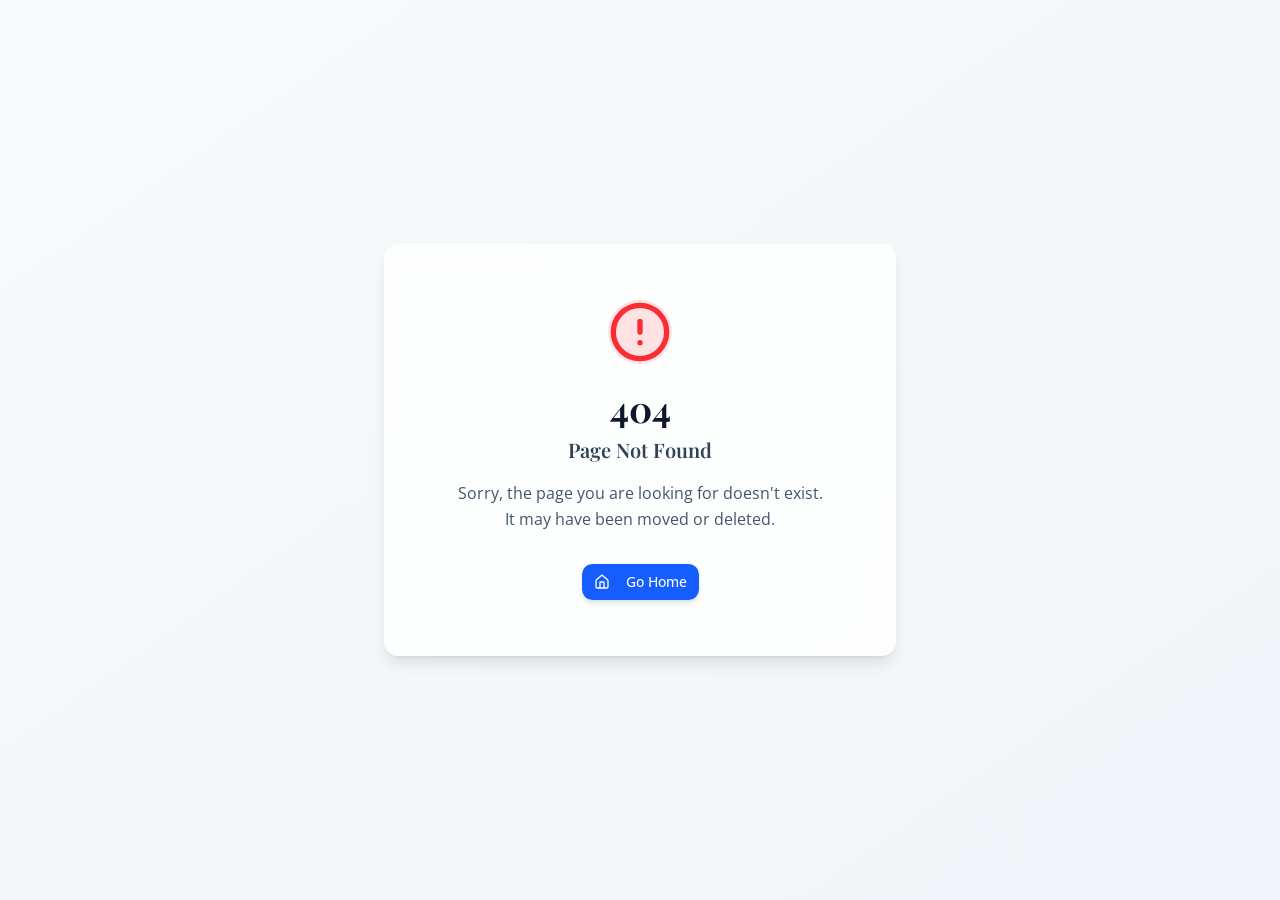
==== docs/index.html @ 253dc183 "Reorganize for GitHub Pages with docs folder" ====
<!doctype html>
<html lang="en">

  <head>
    <meta charset="UTF-8" />
    <meta
      name="viewport"
      content="width=device-width, initial-scale=1.0, maximum-scale=1" />
    <title>nama_5656 | 3DArt</title>
    <!-- Google Fonts: Playfair Display for bold headings, Open Sans for body -->
    <link rel="preconnect" href="https://fonts.googleapis.com" />
    <link rel="preconnect" href="https://fonts.gstatic.com" crossorigin />
    <link href="https://fonts.googleapis.com/css2?family=Playfair+Display:wght@500;700&family=Open+Sans:wght@400;600&display=swap" rel="stylesheet" />
    <script type="module" crossorigin src="/assets/index-DxJXKD4n.js"></script>
    <link rel="stylesheet" crossorigin href="/assets/index-C73P17B5.css">
    <script src="/__manus__/debug-collector.js" defer></script>
  </head>

  <body>
    <script id="manus-runtime">window.__MANUS_HOST_DEV__ = false;
(function(){"use strict";var Mr={exports:{}},Kn={};/**
 * @license React
 * react-jsx-runtime.production.js
 *
 * Copyright (c) Meta Platforms, Inc. and affiliates.
 *
 * This source code is licensed under the MIT license found in the
 * LICENSE file in the root directory of this source tree.
 */var $c;function um(){if($c)return Kn;$c=1;var r=Symbol.for("react.transitional.element"),i=Symbol.for("react.fragment");function c(s,d,m){var x=null;if(m!==void 0&&(x=""+m),d.key!==void 0&&(x=""+d.key),"key"in d){m={};for(var R in d)R!=="key"&&(m[R]=d[R])}else m=d;return d=m.ref,{$$typeof:r,type:s,key:x,ref:d!==void 0?d:null,props:m}}return Kn.Fragment=i,Kn.jsx=c,Kn.jsxs=c,Kn}var Fc;function dm(){return Fc||(Fc=1,Mr.exports=um()),Mr.exports}var h=dm(),Ar={exports:{}},Pn={},Rr={exports:{}},Nr={};/**
 * @license React
 * scheduler.production.js
 *
 * Copyright (c) Meta Platforms, Inc. and affiliates.
 *
 * This source code is licensed under the MIT license found in the
 * LICENSE file in the root directory of this source tree.
 */var Ic;function fm(){return Ic||(Ic=1,function(r){function i(A,q){var B=A.length;A.push(q);t:for(;0<B;){var bt=B-1>>>1,p=A[bt];if(0<d(p,q))A[bt]=q,A[B]=p,B=bt;else break t}}function c(A){return A.length===0?null:A[0]}function s(A){if(A.length===0)return null;var q=A[0],B=A.pop();if(B!==q){A[0]=B;t:for(var bt=0,p=A.length,O=p>>>1;bt<O;){var X=2*(bt+1)-1,G=A[X],Z=X+1,st=A[Z];if(0>d(G,B))Z<p&&0>d(st,G)?(A[bt]=st,A[Z]=B,bt=Z):(A[bt]=G,A[X]=B,bt=X);else if(Z<p&&0>d(st,B))A[bt]=st,A[Z]=B,bt=Z;else break t}}return q}function d(A,q){var B=A.sortIndex-q.sortIndex;return B!==0?B:A.id-q.id}if(r.unstable_now=void 0,typeof performance=="object"&&typeof performance.now=="function"){var m=performance;r.unstable_now=function(){return m.now()}}else{var x=Date,R=x.now();r.unstable_now=function(){return x.now()-R}}var C=[],v=[],D=1,j=null,J=3,at=!1,$=!1,nt=!1,ct=!1,ht=typeof setTimeout=="function"?setTimeout:null,St=typeof clearTimeout=="function"?clearTimeout:null,_=typeof setImmediate<"u"?setImmediate:null;function Y(A){for(var q=c(v);q!==null;){if(q.callback===null)s(v);else if(q.startTime<=A)s(v),q.sortIndex=q.expirationTime,i(C,q);else break;q=c(v)}}function H(A){if(nt=!1,Y(A),!$)if(c(C)!==null)$=!0,it||(it=!0,Bt());else{var q=c(v);q!==null&&Mt(H,q.startTime-A)}}var it=!1,rt=-1,V=5,xt=-1;function Be(){return ct?!0:!(r.unstable_now()-xt<V)}function te(){if(ct=!1,it){var A=r.unstable_now();xt=A;var q=!0;try{t:{$=!1,nt&&(nt=!1,St(rt),rt=-1),at=!0;var B=J;try{e:{for(Y(A),j=c(C);j!==null&&!(j.expirationTime>A&&Be());){var bt=j.callback;if(typeof bt=="function"){j.callback=null,J=j.priorityLevel;var p=bt(j.expirationTime<=A);if(A=r.unstable_now(),typeof p=="function"){j.callback=p,Y(A),q=!0;break e}j===c(C)&&s(C),Y(A)}else s(C);j=c(C)}if(j!==null)q=!0;else{var O=c(v);O!==null&&Mt(H,O.startTime-A),q=!1}}break t}finally{j=null,J=B,at=!1}q=void 0}}finally{q?Bt():it=!1}}}var Bt;if(typeof _=="function")Bt=function(){_(te)};else if(typeof MessageChannel<"u"){var me=new MessageChannel,Se=me.port2;me.port1.onmessage=te,Bt=function(){Se.postMessage(null)}}else Bt=function(){ht(te,0)};function Mt(A,q){rt=ht(function(){A(r.unstable_now())},q)}r.unstable_IdlePriority=5,r.unstable_ImmediatePriority=1,r.unstable_LowPriority=4,r.unstable_NormalPriority=3,r.unstable_Profiling=null,r.unstable_UserBlockingPriority=2,r.unstable_cancelCallback=function(A){A.callback=null},r.unstable_forceFrameRate=function(A){0>A||125<A?console.error("forceFrameRate takes a positive int between 0 and 125, forcing frame rates higher than 125 fps is not supported"):V=0<A?Math.floor(1e3/A):5},r.unstable_getCurrentPriorityLevel=function(){return J},r.unstable_next=function(A){switch(J){case 1:case 2:case 3:var q=3;break;default:q=J}var B=J;J=q;try{return A()}finally{J=B}},r.unstable_requestPaint=function(){ct=!0},r.unstable_runWithPriority=function(A,q){switch(A){case 1:case 2:case 3:case 4:case 5:break;default:A=3}var B=J;J=A;try{return q()}finally{J=B}},r.unstable_scheduleCallback=function(A,q,B){var bt=r.unstable_now();switch(typeof B=="object"&&B!==null?(B=B.delay,B=typeof B=="number"&&0<B?bt+B:bt):B=bt,A){case 1:var p=-1;break;case 2:p=250;break;case 5:p=1073741823;break;case 4:p=1e4;break;default:p=5e3}return p=B+p,A={id:D++,callback:q,priorityLevel:A,startTime:B,expirationTime:p,sortIndex:-1},B>bt?(A.sortIndex=B,i(v,A),c(C)===null&&A===c(v)&&(nt?(St(rt),rt=-1):nt=!0,Mt(H,B-bt))):(A.sortIndex=p,i(C,A),$||at||($=!0,it||(it=!0,Bt()))),A},r.unstable_shouldYield=Be,r.unstable_wrapCallback=function(A){var q=J;return function(){var B=J;J=q;try{return A.apply(this,arguments)}finally{J=B}}}}(Nr)),Nr}var tu;function hm(){return tu||(tu=1,Rr.exports=fm()),Rr.exports}var zr={exports:{}},ut={};/**
 * @license React
 * react.production.js
 *
 * Copyright (c) Meta Platforms, Inc. and affiliates.
 *
 * This source code is licensed under the MIT license found in the
 * LICENSE file in the root directory of this source tree.
 */var eu;function mm(){if(eu)return ut;eu=1;var r=Symbol.for("react.transitional.element"),i=Symbol.for("react.portal"),c=Symbol.for("react.fragment"),s=Symbol.for("react.strict_mode"),d=Symbol.for("react.profiler"),m=Symbol.for("react.consumer"),x=Symbol.for("react.context"),R=Symbol.for("react.forward_ref"),C=Symbol.for("react.suspense"),v=Symbol.for("react.memo"),D=Symbol.for("react.lazy"),j=Symbol.iterator;function J(p){return p===null||typeof p!="object"?null:(p=j&&p[j]||p["@@iterator"],typeof p=="function"?p:null)}var at={isMounted:function(){return!1},enqueueForceUpdate:function(){},enqueueReplaceState:function(){},enqueueSetState:function(){}},$=Object.assign,nt={};function ct(p,O,X){this.props=p,this.context=O,this.refs=nt,this.updater=X||at}ct.prototype.isReactComponent={},ct.prototype.setState=function(p,O){if(typeof p!="object"&&typeof p!="function"&&p!=null)throw Error("takes an object of state variables to update or a function which returns an object of state variables.");this.updater.enqueueSetState(this,p,O,"setState")},ct.prototype.forceUpdate=function(p){this.updater.enqueueForceUpdate(this,p,"forceUpdate")};function ht(){}ht.prototype=ct.prototype;function St(p,O,X){this.props=p,this.context=O,this.refs=nt,this.updater=X||at}var _=St.prototype=new ht;_.constructor=St,$(_,ct.prototype),_.isPureReactComponent=!0;var Y=Array.isArray,H={H:null,A:null,T:null,S:null,V:null},it=Object.prototype.hasOwnProperty;function rt(p,O,X,G,Z,st){return X=st.ref,{$$typeof:r,type:p,key:O,ref:X!==void 0?X:null,props:st}}function V(p,O){return rt(p.type,O,void 0,void 0,void 0,p.props)}function xt(p){return typeof p=="object"&&p!==null&&p.$$typeof===r}function Be(p){var O={"=":"=0",":":"=2"};return"$"+p.replace(/[=:]/g,function(X){return O[X]})}var te=/\/+/g;function Bt(p,O){return typeof p=="object"&&p!==null&&p.key!=null?Be(""+p.key):O.toString(36)}function me(){}function Se(p){switch(p.status){case"fulfilled":return p.value;case"rejected":throw p.reason;default:switch(typeof p.status=="string"?p.then(me,me):(p.status="pending",p.then(function(O){p.status==="pending"&&(p.status="fulfilled",p.value=O)},function(O){p.status==="pending"&&(p.status="rejected",p.reason=O)})),p.status){case"fulfilled":return p.value;case"rejected":throw p.reason}}throw p}function Mt(p,O,X,G,Z){var st=typeof p;(st==="undefined"||st==="boolean")&&(p=null);var I=!1;if(p===null)I=!0;else switch(st){case"bigint":case"string":case"number":I=!0;break;case"object":switch(p.$$typeof){case r:case i:I=!0;break;case D:return I=p._init,Mt(I(p._payload),O,X,G,Z)}}if(I)return Z=Z(p),I=G===""?"."+Bt(p,0):G,Y(Z)?(X="",I!=null&&(X=I.replace(te,"$&/")+"/"),Mt(Z,O,X,"",function(Jt){return Jt})):Z!=null&&(xt(Z)&&(Z=V(Z,X+(Z.key==null||p&&p.key===Z.key?"":(""+Z.key).replace(te,"$&/")+"/")+I)),O.push(Z)),1;I=0;var gt=G===""?".":G+":";if(Y(p))for(var Tt=0;Tt<p.length;Tt++)G=p[Tt],st=gt+Bt(G,Tt),I+=Mt(G,O,X,st,Z);else if(Tt=J(p),typeof Tt=="function")for(p=Tt.call(p),Tt=0;!(G=p.next()).done;)G=G.value,st=gt+Bt(G,Tt++),I+=Mt(G,O,X,st,Z);else if(st==="object"){if(typeof p.then=="function")return Mt(Se(p),O,X,G,Z);throw O=String(p),Error("Objects are not valid as a React child (found: "+(O==="[object Object]"?"object with keys {"+Object.keys(p).join(", ")+"}":O)+"). If you meant to render a collection of children, use an array instead.")}return I}function A(p,O,X){if(p==null)return p;var G=[],Z=0;return Mt(p,G,"","",function(st){return O.call(X,st,Z++)}),G}function q(p){if(p._status===-1){var O=p._result;O=O(),O.then(function(X){(p._status===0||p._status===-1)&&(p._status=1,p._result=X)},function(X){(p._status===0||p._status===-1)&&(p._status=2,p._result=X)}),p._status===-1&&(p._status=0,p._result=O)}if(p._status===1)return p._result.default;throw p._result}var B=typeof reportError=="function"?reportError:function(p){if(typeof window=="object"&&typeof window.ErrorEvent=="function"){var O=new window.ErrorEvent("error",{bubbles:!0,cancelable:!0,message:typeof p=="object"&&p!==null&&typeof p.message=="string"?String(p.message):String(p),error:p});if(!window.dispatchEvent(O))return}else if(typeof process=="object"&&typeof process.emit=="function"){process.emit("uncaughtException",p);return}console.error(p)};function bt(){}return ut.Children={map:A,forEach:function(p,O,X){A(p,function(){O.apply(this,arguments)},X)},count:function(p){var O=0;return A(p,function(){O++}),O},toArray:function(p){return A(p,function(O){return O})||[]},only:function(p){if(!xt(p))throw Error("React.Children.only expected to receive a single React element child.");return p}},ut.Component=ct,ut.Fragment=c,ut.Profiler=d,ut.PureComponent=St,ut.StrictMode=s,ut.Suspense=C,ut.__CLIENT_INTERNALS_DO_NOT_USE_OR_WARN_USERS_THEY_CANNOT_UPGRADE=H,ut.__COMPILER_RUNTIME={__proto__:null,c:function(p){return H.H.useMemoCache(p)}},ut.cache=function(p){return function(){return p.apply(null,arguments)}},ut.cloneElement=function(p,O,X){if(p==null)throw Error("The argument must be a React element, but you passed "+p+".");var G=$({},p.props),Z=p.key,st=void 0;if(O!=null)for(I in O.ref!==void 0&&(st=void 0),O.key!==void 0&&(Z=""+O.key),O)!it.call(O,I)||I==="key"||I==="__self"||I==="__source"||I==="ref"&&O.ref===void 0||(G[I]=O[I]);var I=arguments.length-2;if(I===1)G.children=X;else if(1<I){for(var gt=Array(I),Tt=0;Tt<I;Tt++)gt[Tt]=arguments[Tt+2];G.children=gt}return rt(p.type,Z,void 0,void 0,st,G)},ut.createContext=function(p){return p={$$typeof:x,_currentValue:p,_currentValue2:p,_threadCount:0,Provider:null,Consumer:null},p.Provider=p,p.Consumer={$$typeof:m,_context:p},p},ut.createElement=function(p,O,X){var G,Z={},st=null;if(O!=null)for(G in O.key!==void 0&&(st=""+O.key),O)it.call(O,G)&&G!=="key"&&G!=="__self"&&G!=="__source"&&(Z[G]=O[G]);var I=arguments.length-2;if(I===1)Z.children=X;else if(1<I){for(var gt=Array(I),Tt=0;Tt<I;Tt++)gt[Tt]=arguments[Tt+2];Z.children=gt}if(p&&p.defaultProps)for(G in I=p.defaultProps,I)Z[G]===void 0&&(Z[G]=I[G]);return rt(p,st,void 0,void 0,null,Z)},ut.createRef=function(){return{current:null}},ut.forwardRef=function(p){return{$$typeof:R,render:p}},ut.isValidElement=xt,ut.lazy=function(p){return{$$typeof:D,_payload:{_status:-1,_result:p},_init:q}},ut.memo=function(p,O){return{$$typeof:v,type:p,compare:O===void 0?null:O}},ut.startTransition=function(p){var O=H.T,X={};H.T=X;try{var G=p(),Z=H.S;Z!==null&&Z(X,G),typeof G=="object"&&G!==null&&typeof G.then=="function"&&G.then(bt,B)}catch(st){B(st)}finally{H.T=O}},ut.unstable_useCacheRefresh=function(){return H.H.useCacheRefresh()},ut.use=function(p){return H.H.use(p)},ut.useActionState=function(p,O,X){return H.H.useActionState(p,O,X)},ut.useCallback=function(p,O){return H.H.useCallback(p,O)},ut.useContext=function(p){return H.H.useContext(p)},ut.useDebugValue=function(){},ut.useDeferredValue=function(p,O){return H.H.useDeferredValue(p,O)},ut.useEffect=function(p,O,X){var G=H.H;if(typeof X=="function")throw Error("useEffect CRUD overload is not enabled in this build of React.");return G.useEffect(p,O)},ut.useId=function(){return H.H.useId()},ut.useImperativeHandle=function(p,O,X){return H.H.useImperativeHandle(p,O,X)},ut.useInsertionEffect=function(p,O){return H.H.useInsertionEffect(p,O)},ut.useLayoutEffect=function(p,O){return H.H.useLayoutEffect(p,O)},ut.useMemo=function(p,O){return H.H.useMemo(p,O)},ut.useOptimistic=function(p,O){return H.H.useOptimistic(p,O)},ut.useReducer=function(p,O,X){return H.H.useReducer(p,O,X)},ut.useRef=function(p){return H.H.useRef(p)},ut.useState=function(p){return H.H.useState(p)},ut.useSyncExternalStore=function(p,O,X){return H.H.useSyncExternalStore(p,O,X)},ut.useTransition=function(){return H.H.useTransition()},ut.version="19.1.1",ut}var lu;function _r(){return lu||(lu=1,zr.exports=mm()),zr.exports}var kr={exports:{}},he={};/**
 * @license React
 * react-dom.production.js
 *
 * Copyright (c) Meta Platforms, Inc. and affiliates.
 *
 * This source code is licensed under the MIT license found in the
 * LICENSE file in the root directory of this source tree.
 */var au;function gm(){if(au)return he;au=1;var r=_r();function i(C){var v="https://react.dev/errors/"+C;if(1<arguments.length){v+="?args[]="+encodeURIComponent(arguments[1]);for(var D=2;D<arguments.length;D++)v+="&args[]="+encodeURIComponent(arguments[D])}return"Minified React error #"+C+"; visit "+v+" for the full message or use the non-minified dev environment for full errors and additional helpful warnings."}function c(){}var s={d:{f:c,r:function(){throw Error(i(522))},D:c,C:c,L:c,m:c,X:c,S:c,M:c},p:0,findDOMNode:null},d=Symbol.for("react.portal");function m(C,v,D){var j=3<arguments.length&&arguments[3]!==void 0?arguments[3]:null;return{$$typeof:d,key:j==null?null:""+j,children:C,containerInfo:v,implementation:D}}var x=r.__CLIENT_INTERNALS_DO_NOT_USE_OR_WARN_USERS_THEY_CANNOT_UPGRADE;function R(C,v){if(C==="font")return"";if(typeof v=="string")return v==="use-credentials"?v:""}return he.__DOM_INTERNALS_DO_NOT_USE_OR_WARN_USERS_THEY_CANNOT_UPGRADE=s,he.createPortal=function(C,v){var D=2<arguments.length&&arguments[2]!==void 0?arguments[2]:null;if(!v||v.nodeType!==1&&v.nodeType!==9&&v.nodeType!==11)throw Error(i(299));return m(C,v,null,D)},he.flushSync=function(C){var v=x.T,D=s.p;try{if(x.T=null,s.p=2,C)return C()}finally{x.T=v,s.p=D,s.d.f()}},he.preconnect=function(C,v){typeof C=="string"&&(v?(v=v.crossOrigin,v=typeof v=="string"?v==="use-credentials"?v:"":void 0):v=null,s.d.C(C,v))},he.prefetchDNS=function(C){typeof C=="string"&&s.d.D(C)},he.preinit=function(C,v){if(typeof C=="string"&&v&&typeof v.as=="string"){var D=v.as,j=R(D,v.crossOrigin),J=typeof v.integrity=="string"?v.integrity:void 0,at=typeof v.fetchPriority=="string"?v.fetchPriority:void 0;D==="style"?s.d.S(C,typeof v.precedence=="string"?v.precedence:void 0,{crossOrigin:j,integrity:J,fetchPriority:at}):D==="script"&&s.d.X(C,{crossOrigin:j,integrity:J,fetchPriority:at,nonce:typeof v.nonce=="string"?v.nonce:void 0})}},he.preinitModule=function(C,v){if(typeof C=="string")if(typeof v=="object"&&v!==null){if(v.as==null||v.as==="script"){var D=R(v.as,v.crossOrigin);s.d.M(C,{crossOrigin:D,integrity:typeof v.integrity=="string"?v.integrity:void 0,nonce:typeof v.nonce=="string"?v.nonce:void 0})}}else v==null&&s.d.M(C)},he.preload=function(C,v){if(typeof C=="string"&&typeof v=="object"&&v!==null&&typeof v.as=="string"){var D=v.as,j=R(D,v.crossOrigin);s.d.L(C,D,{crossOrigin:j,integrity:typeof v.integrity=="string"?v.integrity:void 0,nonce:typeof v.nonce=="string"?v.nonce:void 0,type:typeof v.type=="string"?v.type:void 0,fetchPriority:typeof v.fetchPriority=="string"?v.fetchPriority:void 0,referrerPolicy:typeof v.referrerPolicy=="string"?v.referrerPolicy:void 0,imageSrcSet:typeof v.imageSrcSet=="string"?v.imageSrcSet:void 0,imageSizes:typeof v.imageSizes=="string"?v.imageSizes:void 0,media:typeof v.media=="string"?v.media:void 0})}},he.preloadModule=function(C,v){if(typeof C=="string")if(v){var D=R(v.as,v.crossOrigin);s.d.m(C,{as:typeof v.as=="string"&&v.as!=="script"?v.as:void 0,crossOrigin:D,integrity:typeof v.integrity=="string"?v.integrity:void 0})}else s.d.m(C)},he.requestFormReset=function(C){s.d.r(C)},he.unstable_batchedUpdates=function(C,v){return C(v)},he.useFormState=function(C,v,D){return x.H.useFormState(C,v,D)},he.useFormStatus=function(){return x.H.useHostTransitionStatus()},he.version="19.1.1",he}var nu;function pm(){if(nu)return kr.exports;nu=1;function r(){if(!(typeof __REACT_DEVTOOLS_GLOBAL_HOOK__>"u"||typeof __REACT_DEVTOOLS_GLOBAL_HOOK__.checkDCE!="function"))try{__REACT_DEVTOOLS_GLOBAL_HOOK__.checkDCE(r)}catch(i){console.error(i)}}return r(),kr.exports=gm(),kr.exports}/**
 * @license React
 * react-dom-client.production.js
 *
 * Copyright (c) Meta Platforms, Inc. and affiliates.
 *
 * This source code is licensed under the MIT license found in the
 * LICENSE file in the root directory of this source tree.
 */var ou;function ym(){if(ou)return Pn;ou=1;var r=hm(),i=_r(),c=pm();function s(t){var e="https://react.dev/errors/"+t;if(1<arguments.length){e+="?args[]="+encodeURIComponent(arguments[1]);for(var l=2;l<arguments.length;l++)e+="&args[]="+encodeURIComponent(arguments[l])}return"Minified React error #"+t+"; visit "+e+" for the full message or use the non-minified dev environment for full errors and additional helpful warnings."}function d(t){return!(!t||t.nodeType!==1&&t.nodeType!==9&&t.nodeType!==11)}function m(t){var e=t,l=t;if(t.alternate)for(;e.return;)e=e.return;else{t=e;do e=t,(e.flags&4098)!==0&&(l=e.return),t=e.return;while(t)}return e.tag===3?l:null}function x(t){if(t.tag===13){var e=t.memoizedState;if(e===null&&(t=t.alternate,t!==null&&(e=t.memoizedState)),e!==null)return e.dehydrated}return null}function R(t){if(m(t)!==t)throw Error(s(188))}function C(t){var e=t.alternate;if(!e){if(e=m(t),e===null)throw Error(s(188));return e!==t?null:t}for(var l=t,a=e;;){var n=l.return;if(n===null)break;var o=n.alternate;if(o===null){if(a=n.return,a!==null){l=a;continue}break}if(n.child===o.child){for(o=n.child;o;){if(o===l)return R(n),t;if(o===a)return R(n),e;o=o.sibling}throw Error(s(188))}if(l.return!==a.return)l=n,a=o;else{for(var u=!1,f=n.child;f;){if(f===l){u=!0,l=n,a=o;break}if(f===a){u=!0,a=n,l=o;break}f=f.sibling}if(!u){for(f=o.child;f;){if(f===l){u=!0,l=o,a=n;break}if(f===a){u=!0,a=o,l=n;break}f=f.sibling}if(!u)throw Error(s(189))}}if(l.alternate!==a)throw Error(s(190))}if(l.tag!==3)throw Error(s(188));return l.stateNode.current===l?t:e}function v(t){var e=t.tag;if(e===5||e===26||e===27||e===6)return t;for(t=t.child;t!==null;){if(e=v(t),e!==null)return e;t=t.sibling}return null}var D=Object.assign,j=Symbol.for("react.element"),J=Symbol.for("react.transitional.element"),at=Symbol.for("react.portal"),$=Symbol.for("react.fragment"),nt=Symbol.for("react.strict_mode"),ct=Symbol.for("react.profiler"),ht=Symbol.for("react.provider"),St=Symbol.for("react.consumer"),_=Symbol.for("react.context"),Y=Symbol.for("react.forward_ref"),H=Symbol.for("react.suspense"),it=Symbol.for("react.suspense_list"),rt=Symbol.for("react.memo"),V=Symbol.for("react.lazy"),xt=Symbol.for("react.activity"),Be=Symbol.for("react.memo_cache_sentinel"),te=Symbol.iterator;function Bt(t){return t===null||typeof t!="object"?null:(t=te&&t[te]||t["@@iterator"],typeof t=="function"?t:null)}var me=Symbol.for("react.client.reference");function Se(t){if(t==null)return null;if(typeof t=="function")return t.$$typeof===me?null:t.displayName||t.name||null;if(typeof t=="string")return t;switch(t){case $:return"Fragment";case ct:return"Profiler";case nt:return"StrictMode";case H:return"Suspense";case it:return"SuspenseList";case xt:return"Activity"}if(typeof t=="object")switch(t.$$typeof){case at:return"Portal";case _:return(t.displayName||"Context")+".Provider";case St:return(t._context.displayName||"Context")+".Consumer";case Y:var e=t.render;return t=t.displayName,t||(t=e.displayName||e.name||"",t=t!==""?"ForwardRef("+t+")":"ForwardRef"),t;case rt:return e=t.displayName||null,e!==null?e:Se(t.type)||"Memo";case V:e=t._payload,t=t._init;try{return Se(t(e))}catch{}}return null}var Mt=Array.isArray,A=i.__CLIENT_INTERNALS_DO_NOT_USE_OR_WARN_USERS_THEY_CANNOT_UPGRADE,q=c.__DOM_INTERNALS_DO_NOT_USE_OR_WARN_USERS_THEY_CANNOT_UPGRADE,B={pending:!1,data:null,method:null,action:null},bt=[],p=-1;function O(t){return{current:t}}function X(t){0>p||(t.current=bt[p],bt[p]=null,p--)}function G(t,e){p++,bt[p]=t.current,t.current=e}var Z=O(null),st=O(null),I=O(null),gt=O(null);function Tt(t,e){switch(G(I,e),G(st,t),G(Z,null),e.nodeType){case 9:case 11:t=(t=e.documentElement)&&(t=t.namespaceURI)?Hh(t):0;break;default:if(t=e.tagName,e=e.namespaceURI)e=Hh(e),t=Uh(e,t);else switch(t){case"svg":t=1;break;case"math":t=2;break;default:t=0}}X(Z),G(Z,t)}function Jt(){X(Z),X(st),X(I)}function Ke(t){t.memoizedState!==null&&G(gt,t);var e=Z.current,l=Uh(e,t.type);e!==l&&(G(st,t),G(Z,l))}function Ce(t){st.current===t&&(X(Z),X(st)),gt.current===t&&(X(gt),Wo._currentValue=B)}var Pe=Object.prototype.hasOwnProperty,yl=r.unstable_scheduleCallback,sn=r.unstable_cancelCallback,Ca=r.unstable_shouldYield,ri=r.unstable_requestPaint,ge=r.unstable_now,si=r.unstable_getCurrentPriorityLevel,Ul=r.unstable_ImmediatePriority,Fn=r.unstable_UserBlockingPriority,nl=r.unstable_NormalPriority,ci=r.unstable_LowPriority,Gl=r.unstable_IdlePriority,ui=r.log,Ea=r.unstable_setDisableYieldValue,ql=null,Wt=null;function Je(t){if(typeof ui=="function"&&Ea(t),Wt&&typeof Wt.setStrictMode=="function")try{Wt.setStrictMode(ql,t)}catch{}}var $t=Math.clz32?Math.clz32:fi,di=Math.log,Ta=Math.LN2;function fi(t){return t>>>=0,t===0?32:31-(di(t)/Ta|0)|0}var L=256,cn=4194304;function vl(t){var e=t&42;if(e!==0)return e;switch(t&-t){case 1:return 1;case 2:return 2;case 4:return 4;case 8:return 8;case 16:return 16;case 32:return 32;case 64:return 64;case 128:return 128;case 256:case 512:case 1024:case 2048:case 4096:case 8192:case 16384:case 32768:case 65536:case 131072:case 262144:case 524288:case 1048576:case 2097152:return t&4194048;case 4194304:case 8388608:case 16777216:case 33554432:return t&62914560;case 67108864:return 67108864;case 134217728:return 134217728;case 268435456:return 268435456;case 536870912:return 536870912;case 1073741824:return 0;default:return t}}function un(t,e,l){var a=t.pendingLanes;if(a===0)return 0;var n=0,o=t.suspendedLanes,u=t.pingedLanes;t=t.warmLanes;var f=a&134217727;return f!==0?(a=f&~o,a!==0?n=vl(a):(u&=f,u!==0?n=vl(u):l||(l=f&~t,l!==0&&(n=vl(l))))):(f=a&~o,f!==0?n=vl(f):u!==0?n=vl(u):l||(l=a&~t,l!==0&&(n=vl(l)))),n===0?0:e!==0&&e!==n&&(e&o)===0&&(o=n&-n,l=e&-e,o>=l||o===32&&(l&4194048)!==0)?e:n}function Dt(t,e){return(t.pendingLanes&~(t.suspendedLanes&~t.pingedLanes)&e)===0}function In(t,e){switch(t){case 1:case 2:case 4:case 8:case 64:return e+250;case 16:case 32:case 128:case 256:case 512:case 1024:case 2048:case 4096:case 8192:case 16384:case 32768:case 65536:case 131072:case 262144:case 524288:case 1048576:case 2097152:return e+5e3;case 4194304:case 8388608:case 16777216:case 33554432:return-1;case 67108864:case 134217728:case 268435456:case 536870912:case 1073741824:return-1;default:return-1}}function to(){var t=L;return L<<=1,(L&4194048)===0&&(L=256),t}function hi(){var t=cn;return cn<<=1,(cn&62914560)===0&&(cn=4194304),t}function eo(t){for(var e=[],l=0;31>l;l++)e.push(t);return e}function Da(t,e){t.pendingLanes|=e,e!==268435456&&(t.suspendedLanes=0,t.pingedLanes=0,t.warmLanes=0)}function Ir(t,e,l,a,n,o){var u=t.pendingLanes;t.pendingLanes=l,t.suspendedLanes=0,t.pingedLanes=0,t.warmLanes=0,t.expiredLanes&=l,t.entangledLanes&=l,t.errorRecoveryDisabledLanes&=l,t.shellSuspendCounter=0;var f=t.entanglements,g=t.expirationTimes,S=t.hiddenUpdates;for(l=u&~l;0<l;){var N=31-$t(l),k=1<<N;f[N]=0,g[N]=-1;var E=S[N];if(E!==null)for(S[N]=null,N=0;N<E.length;N++){var T=E[N];T!==null&&(T.lane&=-536870913)}l&=~k}a!==0&&mi(t,a,0),o!==0&&n===0&&t.tag!==0&&(t.suspendedLanes|=o&~(u&~e))}function mi(t,e,l){t.pendingLanes|=e,t.suspendedLanes&=~e;var a=31-$t(e);t.entangledLanes|=e,t.entanglements[a]=t.entanglements[a]|1073741824|l&4194090}function gi(t,e){var l=t.entangledLanes|=e;for(t=t.entanglements;l;){var a=31-$t(l),n=1<<a;n&e|t[a]&e&&(t[a]|=e),l&=~n}}function lo(t){switch(t){case 2:t=1;break;case 8:t=4;break;case 32:t=16;break;case 256:case 512:case 1024:case 2048:case 4096:case 8192:case 16384:case 32768:case 65536:case 131072:case 262144:case 524288:case 1048576:case 2097152:case 4194304:case 8388608:case 16777216:case 33554432:t=128;break;case 268435456:t=134217728;break;default:t=0}return t}function ao(t){return t&=-t,2<t?8<t?(t&134217727)!==0?32:268435456:8:2}function pi(){var t=q.p;return t!==0?t:(t=window.event,t===void 0?32:nm(t.type))}function ts(t,e){var l=q.p;try{return q.p=t,e()}finally{q.p=l}}var ol=Math.random().toString(36).slice(2),ee="__reactFiber$"+ol,pe="__reactProps$"+ol,Yl="__reactContainer$"+ol,no="__reactEvents$"+ol,es="__reactListeners$"+ol,ls="__reactHandles$"+ol,yi="__reactResources$"+ol,Ma="__reactMarker$"+ol;function oo(t){delete t[ee],delete t[pe],delete t[no],delete t[es],delete t[ls]}function Vl(t){var e=t[ee];if(e)return e;for(var l=t.parentNode;l;){if(e=l[Yl]||l[ee]){if(l=e.alternate,e.child!==null||l!==null&&l.child!==null)for(t=Vh(t);t!==null;){if(l=t[ee])return l;t=Vh(t)}return e}t=l,l=t.parentNode}return null}function Xl(t){if(t=t[ee]||t[Yl]){var e=t.tag;if(e===5||e===6||e===13||e===26||e===27||e===3)return t}return null}function Aa(t){var e=t.tag;if(e===5||e===26||e===27||e===6)return t.stateNode;throw Error(s(33))}function Zl(t){var e=t[yi];return e||(e=t[yi]={hoistableStyles:new Map,hoistableScripts:new Map}),e}function Vt(t){t[Ma]=!0}var vi=new Set,bi={};function bl(t,e){We(t,e),We(t+"Capture",e)}function We(t,e){for(bi[t]=e,t=0;t<e.length;t++)vi.add(e[t])}var as=RegExp("^[:A-Z_a-z\\u00C0-\\u00D6\\u00D8-\\u00F6\\u00F8-\\u02FF\\u0370-\\u037D\\u037F-\\u1FFF\\u200C-\\u200D\\u2070-\\u218F\\u2C00-\\u2FEF\\u3001-\\uD7FF\\uF900-\\uFDCF\\uFDF0-\\uFFFD][:A-Z_a-z\\u00C0-\\u00D6\\u00D8-\\u00F6\\u00F8-\\u02FF\\u0370-\\u037D\\u037F-\\u1FFF\\u200C-\\u200D\\u2070-\\u218F\\u2C00-\\u2FEF\\u3001-\\uD7FF\\uF900-\\uFDCF\\uFDF0-\\uFFFD\\-.0-9\\u00B7\\u0300-\\u036F\\u203F-\\u2040]*$"),xi={},wi={};function Ra(t){return Pe.call(wi,t)?!0:Pe.call(xi,t)?!1:as.test(t)?wi[t]=!0:(xi[t]=!0,!1)}function M(t,e,l){if(Ra(e))if(l===null)t.removeAttribute(e);else{switch(typeof l){case"undefined":case"function":case"symbol":t.removeAttribute(e);return;case"boolean":var a=e.toLowerCase().slice(0,5);if(a!=="data-"&&a!=="aria-"){t.removeAttribute(e);return}}t.setAttribute(e,""+l)}}function tt(t,e,l){if(l===null)t.removeAttribute(e);else{switch(typeof l){case"undefined":case"function":case"symbol":case"boolean":t.removeAttribute(e);return}t.setAttribute(e,""+l)}}function Ot(t,e,l,a){if(a===null)t.removeAttribute(l);else{switch(typeof a){case"undefined":case"function":case"symbol":case"boolean":t.removeAttribute(l);return}t.setAttributeNS(e,l,""+a)}}var le,Ee;function ae(t){if(le===void 0)try{throw Error()}catch(l){var e=l.stack.trim().match(/\n( *(at )?)/);le=e&&e[1]||"",Ee=-1<l.stack.indexOf(`
    at`)?" (<anonymous>)":-1<l.stack.indexOf("@")?"@unknown:0:0":""}return`
`+le+t+Ee}var Le=!1;function He(t,e){if(!t||Le)return"";Le=!0;var l=Error.prepareStackTrace;Error.prepareStackTrace=void 0;try{var a={DetermineComponentFrameRoot:function(){try{if(e){var k=function(){throw Error()};if(Object.defineProperty(k.prototype,"props",{set:function(){throw Error()}}),typeof Reflect=="object"&&Reflect.construct){try{Reflect.construct(k,[])}catch(T){var E=T}Reflect.construct(t,[],k)}else{try{k.call()}catch(T){E=T}t.call(k.prototype)}}else{try{throw Error()}catch(T){E=T}(k=t())&&typeof k.catch=="function"&&k.catch(function(){})}}catch(T){if(T&&E&&typeof T.stack=="string")return[T.stack,E.stack]}return[null,null]}};a.DetermineComponentFrameRoot.displayName="DetermineComponentFrameRoot";var n=Object.getOwnPropertyDescriptor(a.DetermineComponentFrameRoot,"name");n&&n.configurable&&Object.defineProperty(a.DetermineComponentFrameRoot,"name",{value:"DetermineComponentFrameRoot"});var o=a.DetermineComponentFrameRoot(),u=o[0],f=o[1];if(u&&f){var g=u.split(`
`),S=f.split(`
`);for(n=a=0;a<g.length&&!g[a].includes("DetermineComponentFrameRoot");)a++;for(;n<S.length&&!S[n].includes("DetermineComponentFrameRoot");)n++;if(a===g.length||n===S.length)for(a=g.length-1,n=S.length-1;1<=a&&0<=n&&g[a]!==S[n];)n--;for(;1<=a&&0<=n;a--,n--)if(g[a]!==S[n]){if(a!==1||n!==1)do if(a--,n--,0>n||g[a]!==S[n]){var N=`
`+g[a].replace(" at new "," at ");return t.displayName&&N.includes("<anonymous>")&&(N=N.replace("<anonymous>",t.displayName)),N}while(1<=a&&0<=n);break}}}finally{Le=!1,Error.prepareStackTrace=l}return(l=t?t.displayName||t.name:"")?ae(l):""}function Ql(t){switch(t.tag){case 26:case 27:case 5:return ae(t.type);case 16:return ae("Lazy");case 13:return ae("Suspense");case 19:return ae("SuspenseList");case 0:case 15:return He(t.type,!1);case 11:return He(t.type.render,!1);case 1:return He(t.type,!0);case 31:return ae("Activity");default:return""}}function xl(t){try{var e="";do e+=Ql(t),t=t.return;while(t);return e}catch(l){return`
Error generating stack: `+l.message+`
`+l.stack}}function Xt(t){switch(typeof t){case"bigint":case"boolean":case"number":case"string":case"undefined":return t;case"object":return t;default:return""}}function il(t){var e=t.type;return(t=t.nodeName)&&t.toLowerCase()==="input"&&(e==="checkbox"||e==="radio")}function ve(t){var e=il(t)?"checked":"value",l=Object.getOwnPropertyDescriptor(t.constructor.prototype,e),a=""+t[e];if(!t.hasOwnProperty(e)&&typeof l<"u"&&typeof l.get=="function"&&typeof l.set=="function"){var n=l.get,o=l.set;return Object.defineProperty(t,e,{configurable:!0,get:function(){return n.call(this)},set:function(u){a=""+u,o.call(this,u)}}),Object.defineProperty(t,e,{enumerable:l.enumerable}),{getValue:function(){return a},setValue:function(u){a=""+u},stopTracking:function(){t._valueTracker=null,delete t[e]}}}}function re(t){t._valueTracker||(t._valueTracker=ve(t))}function rl(t){if(!t)return!1;var e=t._valueTracker;if(!e)return!0;var l=e.getValue(),a="";return t&&(a=il(t)?t.checked?"true":"false":t.value),t=a,t!==l?(e.setValue(t),!0):!1}function wl(t){if(t=t||(typeof document<"u"?document:void 0),typeof t>"u")return null;try{return t.activeElement||t.body}catch{return t.body}}var dn=/[\n"\\]/g;function se(t){return t.replace(dn,function(e){return"\\"+e.charCodeAt(0).toString(16)+" "})}function Kl(t,e,l,a,n,o,u,f){t.name="",u!=null&&typeof u!="function"&&typeof u!="symbol"&&typeof u!="boolean"?t.type=u:t.removeAttribute("type"),e!=null?u==="number"?(e===0&&t.value===""||t.value!=e)&&(t.value=""+Xt(e)):t.value!==""+Xt(e)&&(t.value=""+Xt(e)):u!=="submit"&&u!=="reset"||t.removeAttribute("value"),e!=null?Pl(t,u,Xt(e)):l!=null?Pl(t,u,Xt(l)):a!=null&&t.removeAttribute("value"),n==null&&o!=null&&(t.defaultChecked=!!o),n!=null&&(t.checked=n&&typeof n!="function"&&typeof n!="symbol"),f!=null&&typeof f!="function"&&typeof f!="symbol"&&typeof f!="boolean"?t.name=""+Xt(f):t.removeAttribute("name")}function Na(t,e,l,a,n,o,u,f){if(o!=null&&typeof o!="function"&&typeof o!="symbol"&&typeof o!="boolean"&&(t.type=o),e!=null||l!=null){if(!(o!=="submit"&&o!=="reset"||e!=null))return;l=l!=null?""+Xt(l):"",e=e!=null?""+Xt(e):l,f||e===t.value||(t.value=e),t.defaultValue=e}a=a??n,a=typeof a!="function"&&typeof a!="symbol"&&!!a,t.checked=f?t.checked:!!a,t.defaultChecked=!!a,u!=null&&typeof u!="function"&&typeof u!="symbol"&&typeof u!="boolean"&&(t.name=u)}function Pl(t,e,l){e==="number"&&wl(t.ownerDocument)===t||t.defaultValue===""+l||(t.defaultValue=""+l)}function $e(t,e,l,a){if(t=t.options,e){e={};for(var n=0;n<l.length;n++)e["$"+l[n]]=!0;for(l=0;l<t.length;l++)n=e.hasOwnProperty("$"+t[l].value),t[l].selected!==n&&(t[l].selected=n),n&&a&&(t[l].defaultSelected=!0)}else{for(l=""+Xt(l),e=null,n=0;n<t.length;n++){if(t[n].value===l){t[n].selected=!0,a&&(t[n].defaultSelected=!0);return}e!==null||t[n].disabled||(e=t[n])}e!==null&&(e.selected=!0)}}function za(t,e,l){if(e!=null&&(e=""+Xt(e),e!==t.value&&(t.value=e),l==null)){t.defaultValue!==e&&(t.defaultValue=e);return}t.defaultValue=l!=null?""+Xt(l):""}function _a(t,e,l,a){if(e==null){if(a!=null){if(l!=null)throw Error(s(92));if(Mt(a)){if(1<a.length)throw Error(s(93));a=a[0]}l=a}l==null&&(l=""),e=l}l=Xt(e),t.defaultValue=l,a=t.textContent,a===l&&a!==""&&a!==null&&(t.value=a)}function Fe(t,e){if(e){var l=t.firstChild;if(l&&l===t.lastChild&&l.nodeType===3){l.nodeValue=e;return}}t.textContent=e}var fn=new Set("animationIterationCount aspectRatio borderImageOutset borderImageSlice borderImageWidth boxFlex boxFlexGroup boxOrdinalGroup columnCount columns flex flexGrow flexPositive flexShrink flexNegative flexOrder gridArea gridRow gridRowEnd gridRowSpan gridRowStart gridColumn gridColumnEnd gridColumnSpan gridColumnStart fontWeight lineClamp lineHeight opacity order orphans scale tabSize widows zIndex zoom fillOpacity floodOpacity stopOpacity strokeDasharray strokeDashoffset strokeMiterlimit strokeOpacity strokeWidth MozAnimationIterationCount MozBoxFlex MozBoxFlexGroup MozLineClamp msAnimationIterationCount msFlex msZoom msFlexGrow msFlexNegative msFlexOrder msFlexPositive msFlexShrink msGridColumn msGridColumnSpan msGridRow msGridRowSpan WebkitAnimationIterationCount WebkitBoxFlex WebKitBoxFlexGroup WebkitBoxOrdinalGroup WebkitColumnCount WebkitColumns WebkitFlex WebkitFlexGrow WebkitFlexPositive WebkitFlexShrink WebkitLineClamp".split(" "));function ka(t,e,l){var a=e.indexOf("--")===0;l==null||typeof l=="boolean"||l===""?a?t.setProperty(e,""):e==="float"?t.cssFloat="":t[e]="":a?t.setProperty(e,l):typeof l!="number"||l===0||fn.has(e)?e==="float"?t.cssFloat=l:t[e]=(""+l).trim():t[e]=l+"px"}function Oa(t,e,l){if(e!=null&&typeof e!="object")throw Error(s(62));if(t=t.style,l!=null){for(var a in l)!l.hasOwnProperty(a)||e!=null&&e.hasOwnProperty(a)||(a.indexOf("--")===0?t.setProperty(a,""):a==="float"?t.cssFloat="":t[a]="");for(var n in e)a=e[n],e.hasOwnProperty(n)&&l[n]!==a&&ka(t,n,a)}else for(var o in e)e.hasOwnProperty(o)&&ka(t,o,e[o])}function ja(t){if(t.indexOf("-")===-1)return!1;switch(t){case"annotation-xml":case"color-profile":case"font-face":case"font-face-src":case"font-face-uri":case"font-face-format":case"font-face-name":case"missing-glyph":return!1;default:return!0}}var Si=new Map([["acceptCharset","accept-charset"],["htmlFor","for"],["httpEquiv","http-equiv"],["crossOrigin","crossorigin"],["accentHeight","accent-height"],["alignmentBaseline","alignment-baseline"],["arabicForm","arabic-form"],["baselineShift","baseline-shift"],["capHeight","cap-height"],["clipPath","clip-path"],["clipRule","clip-rule"],["colorInterpolation","color-interpolation"],["colorInterpolationFilters","color-interpolation-filters"],["colorProfile","color-profile"],["colorRendering","color-rendering"],["dominantBaseline","dominant-baseline"],["enableBackground","enable-background"],["fillOpacity","fill-opacity"],["fillRule","fill-rule"],["floodColor","flood-color"],["floodOpacity","flood-opacity"],["fontFamily","font-family"],["fontSize","font-size"],["fontSizeAdjust","font-size-adjust"],["fontStretch","font-stretch"],["fontStyle","font-style"],["fontVariant","font-variant"],["fontWeight","font-weight"],["glyphName","glyph-name"],["glyphOrientationHorizontal","glyph-orientation-horizontal"],["glyphOrientationVertical","glyph-orientation-vertical"],["horizAdvX","horiz-adv-x"],["horizOriginX","horiz-origin-x"],["imageRendering","image-rendering"],["letterSpacing","letter-spacing"],["lightingColor","lighting-color"],["markerEnd","marker-end"],["markerMid","marker-mid"],["markerStart","marker-start"],["overlinePosition","overline-position"],["overlineThickness","overline-thickness"],["paintOrder","paint-order"],["panose-1","panose-1"],["pointerEvents","pointer-events"],["renderingIntent","rendering-intent"],["shapeRendering","shape-rendering"],["stopColor","stop-color"],["stopOpacity","stop-opacity"],["strikethroughPosition","strikethrough-position"],["strikethroughThickness","strikethrough-thickness"],["strokeDasharray","stroke-dasharray"],["strokeDashoffset","stroke-dashoffset"],["strokeLinecap","stroke-linecap"],["strokeLinejoin","stroke-linejoin"],["strokeMiterlimit","stroke-miterlimit"],["strokeOpacity","stroke-opacity"],["strokeWidth","stroke-width"],["textAnchor","text-anchor"],["textDecoration","text-decoration"],["textRendering","text-rendering"],["transformOrigin","transform-origin"],["underlinePosition","underline-position"],["underlineThickness","underline-thickness"],["unicodeBidi","unicode-bidi"],["unicodeRange","unicode-range"],["unitsPerEm","units-per-em"],["vAlphabetic","v-alphabetic"],["vHanging","v-hanging"],["vIdeographic","v-ideographic"],["vMathematical","v-mathematical"],["vectorEffect","vector-effect"],["vertAdvY","vert-adv-y"],["vertOriginX","vert-origin-x"],["vertOriginY","vert-origin-y"],["wordSpacing","word-spacing"],["writingMode","writing-mode"],["xmlnsXlink","xmlns:xlink"],["xHeight","x-height"]]),Ci=/^[\u0000-\u001F ]*j[\r\n\t]*a[\r\n\t]*v[\r\n\t]*a[\r\n\t]*s[\r\n\t]*c[\r\n\t]*r[\r\n\t]*i[\r\n\t]*p[\r\n\t]*t[\r\n\t]*:/i;function Ba(t){return Ci.test(""+t)?"javascript:throw new Error('React has blocked a javascript: URL as a security precaution.')":t}var hn=null;function mn(t){return t=t.target||t.srcElement||window,t.correspondingUseElement&&(t=t.correspondingUseElement),t.nodeType===3?t.parentNode:t}var Sl=null,Cl=null;function io(t){var e=Xl(t);if(e&&(t=e.stateNode)){var l=t[pe]||null;t:switch(t=e.stateNode,e.type){case"input":if(Kl(t,l.value,l.defaultValue,l.defaultValue,l.checked,l.defaultChecked,l.type,l.name),e=l.name,l.type==="radio"&&e!=null){for(l=t;l.parentNode;)l=l.parentNode;for(l=l.querySelectorAll('input[name="'+se(""+e)+'"][type="radio"]'),e=0;e<l.length;e++){var a=l[e];if(a!==t&&a.form===t.form){var n=a[pe]||null;if(!n)throw Error(s(90));Kl(a,n.value,n.defaultValue,n.defaultValue,n.checked,n.defaultChecked,n.type,n.name)}}for(e=0;e<l.length;e++)a=l[e],a.form===t.form&&rl(a)}break t;case"textarea":za(t,l.value,l.defaultValue);break t;case"select":e=l.value,e!=null&&$e(t,!!l.multiple,e,!1)}}}var gn=!1;function ro(t,e,l){if(gn)return t(e,l);gn=!0;try{var a=t(e);return a}finally{if(gn=!1,(Sl!==null||Cl!==null)&&(ir(),Sl&&(e=Sl,t=Cl,Cl=Sl=null,io(e),t)))for(e=0;e<t.length;e++)io(t[e])}}function Jl(t,e){var l=t.stateNode;if(l===null)return null;var a=l[pe]||null;if(a===null)return null;l=a[e];t:switch(e){case"onClick":case"onClickCapture":case"onDoubleClick":case"onDoubleClickCapture":case"onMouseDown":case"onMouseDownCapture":case"onMouseMove":case"onMouseMoveCapture":case"onMouseUp":case"onMouseUpCapture":case"onMouseEnter":(a=!a.disabled)||(t=t.type,a=!(t==="button"||t==="input"||t==="select"||t==="textarea")),t=!a;break t;default:t=!1}if(t)return null;if(l&&typeof l!="function")throw Error(s(231,e,typeof l));return l}var Ue=!(typeof window>"u"||typeof window.document>"u"||typeof window.document.createElement>"u"),pn=!1;if(Ue)try{var Wl={};Object.defineProperty(Wl,"passive",{get:function(){pn=!0}}),window.addEventListener("test",Wl,Wl),window.removeEventListener("test",Wl,Wl)}catch{pn=!1}var Ie=null,yn=null,La=null;function so(){if(La)return La;var t,e=yn,l=e.length,a,n="value"in Ie?Ie.value:Ie.textContent,o=n.length;for(t=0;t<l&&e[t]===n[t];t++);var u=l-t;for(a=1;a<=u&&e[l-a]===n[o-a];a++);return La=n.slice(t,1<a?1-a:void 0)}function Ha(t){var e=t.keyCode;return"charCode"in t?(t=t.charCode,t===0&&e===13&&(t=13)):t=e,t===10&&(t=13),32<=t||t===13?t:0}function Ua(){return!0}function co(){return!1}function ce(t){function e(l,a,n,o,u){this._reactName=l,this._targetInst=n,this.type=a,this.nativeEvent=o,this.target=u,this.currentTarget=null;for(var f in t)t.hasOwnProperty(f)&&(l=t[f],this[f]=l?l(o):o[f]);return this.isDefaultPrevented=(o.defaultPrevented!=null?o.defaultPrevented:o.returnValue===!1)?Ua:co,this.isPropagationStopped=co,this}return D(e.prototype,{preventDefault:function(){this.defaultPrevented=!0;var l=this.nativeEvent;l&&(l.preventDefault?l.preventDefault():typeof l.returnValue!="unknown"&&(l.returnValue=!1),this.isDefaultPrevented=Ua)},stopPropagation:function(){var l=this.nativeEvent;l&&(l.stopPropagation?l.stopPropagation():typeof l.cancelBubble!="unknown"&&(l.cancelBubble=!0),this.isPropagationStopped=Ua)},persist:function(){},isPersistent:Ua}),e}var sl={eventPhase:0,bubbles:0,cancelable:0,timeStamp:function(t){return t.timeStamp||Date.now()},defaultPrevented:0,isTrusted:0},Ga=ce(sl),$l=D({},sl,{view:0,detail:0}),Ei=ce($l),Ti,uo,fo,Di=D({},$l,{screenX:0,screenY:0,clientX:0,clientY:0,pageX:0,pageY:0,ctrlKey:0,shiftKey:0,altKey:0,metaKey:0,getModifierState:os,button:0,buttons:0,relatedTarget:function(t){return t.relatedTarget===void 0?t.fromElement===t.srcElement?t.toElement:t.fromElement:t.relatedTarget},movementX:function(t){return"movementX"in t?t.movementX:(t!==fo&&(fo&&t.type==="mousemove"?(Ti=t.screenX-fo.screenX,uo=t.screenY-fo.screenY):uo=Ti=0,fo=t),Ti)},movementY:function(t){return"movementY"in t?t.movementY:uo}}),Vu=ce(Di),D0=D({},Di,{dataTransfer:0}),M0=ce(D0),A0=D({},$l,{relatedTarget:0}),ns=ce(A0),R0=D({},sl,{animationName:0,elapsedTime:0,pseudoElement:0}),N0=ce(R0),z0=D({},sl,{clipboardData:function(t){return"clipboardData"in t?t.clipboardData:window.clipboardData}}),_0=ce(z0),k0=D({},sl,{data:0}),Xu=ce(k0),O0={Esc:"Escape",Spacebar:" ",Left:"ArrowLeft",Up:"ArrowUp",Right:"ArrowRight",Down:"ArrowDown",Del:"Delete",Win:"OS",Menu:"ContextMenu",Apps:"ContextMenu",Scroll:"ScrollLock",MozPrintableKey:"Unidentified"},j0={8:"Backspace",9:"Tab",12:"Clear",13:"Enter",16:"Shift",17:"Control",18:"Alt",19:"Pause",20:"CapsLock",27:"Escape",32:" ",33:"PageUp",34:"PageDown",35:"End",36:"Home",37:"ArrowLeft",38:"ArrowUp",39:"ArrowRight",40:"ArrowDown",45:"Insert",46:"Delete",112:"F1",113:"F2",114:"F3",115:"F4",116:"F5",117:"F6",118:"F7",119:"F8",120:"F9",121:"F10",122:"F11",123:"F12",144:"NumLock",145:"ScrollLock",224:"Meta"},B0={Alt:"altKey",Control:"ctrlKey",Meta:"metaKey",Shift:"shiftKey"};function L0(t){var e=this.nativeEvent;return e.getModifierState?e.getModifierState(t):(t=B0[t])?!!e[t]:!1}function os(){return L0}var H0=D({},$l,{key:function(t){if(t.key){var e=O0[t.key]||t.key;if(e!=="Unidentified")return e}return t.type==="keypress"?(t=Ha(t),t===13?"Enter":String.fromCharCode(t)):t.type==="keydown"||t.type==="keyup"?j0[t.keyCode]||"Unidentified":""},code:0,location:0,ctrlKey:0,shiftKey:0,altKey:0,metaKey:0,repeat:0,locale:0,getModifierState:os,charCode:function(t){return t.type==="keypress"?Ha(t):0},keyCode:function(t){return t.type==="keydown"||t.type==="keyup"?t.keyCode:0},which:function(t){return t.type==="keypress"?Ha(t):t.type==="keydown"||t.type==="keyup"?t.keyCode:0}}),U0=ce(H0),G0=D({},Di,{pointerId:0,width:0,height:0,pressure:0,tangentialPressure:0,tiltX:0,tiltY:0,twist:0,pointerType:0,isPrimary:0}),Zu=ce(G0),q0=D({},$l,{touches:0,targetTouches:0,changedTouches:0,altKey:0,metaKey:0,ctrlKey:0,shiftKey:0,getModifierState:os}),Y0=ce(q0),V0=D({},sl,{propertyName:0,elapsedTime:0,pseudoElement:0}),X0=ce(V0),Z0=D({},Di,{deltaX:function(t){return"deltaX"in t?t.deltaX:"wheelDeltaX"in t?-t.wheelDeltaX:0},deltaY:function(t){return"deltaY"in t?t.deltaY:"wheelDeltaY"in t?-t.wheelDeltaY:"wheelDelta"in t?-t.wheelDelta:0},deltaZ:0,deltaMode:0}),Q0=ce(Z0),K0=D({},sl,{newState:0,oldState:0}),P0=ce(K0),J0=[9,13,27,32],is=Ue&&"CompositionEvent"in window,ho=null;Ue&&"documentMode"in document&&(ho=document.documentMode);var W0=Ue&&"TextEvent"in window&&!ho,Qu=Ue&&(!is||ho&&8<ho&&11>=ho),Ku=" ",Pu=!1;function Ju(t,e){switch(t){case"keyup":return J0.indexOf(e.keyCode)!==-1;case"keydown":return e.keyCode!==229;case"keypress":case"mousedown":case"focusout":return!0;default:return!1}}function Wu(t){return t=t.detail,typeof t=="object"&&"data"in t?t.data:null}var vn=!1;function $0(t,e){switch(t){case"compositionend":return Wu(e);case"keypress":return e.which!==32?null:(Pu=!0,Ku);case"textInput":return t=e.data,t===Ku&&Pu?null:t;default:return null}}function F0(t,e){if(vn)return t==="compositionend"||!is&&Ju(t,e)?(t=so(),La=yn=Ie=null,vn=!1,t):null;switch(t){case"paste":return null;case"keypress":if(!(e.ctrlKey||e.altKey||e.metaKey)||e.ctrlKey&&e.altKey){if(e.char&&1<e.char.length)return e.char;if(e.which)return String.fromCharCode(e.which)}return null;case"compositionend":return Qu&&e.locale!=="ko"?null:e.data;default:return null}}var I0={color:!0,date:!0,datetime:!0,"datetime-local":!0,email:!0,month:!0,number:!0,password:!0,range:!0,search:!0,tel:!0,text:!0,time:!0,url:!0,week:!0};function $u(t){var e=t&&t.nodeName&&t.nodeName.toLowerCase();return e==="input"?!!I0[t.type]:e==="textarea"}function Fu(t,e,l,a){Sl?Cl?Cl.push(a):Cl=[a]:Sl=a,e=fr(e,"onChange"),0<e.length&&(l=new Ga("onChange","change",null,l,a),t.push({event:l,listeners:e}))}var mo=null,go=null;function t1(t){kh(t,0)}function Mi(t){var e=Aa(t);if(rl(e))return t}function Iu(t,e){if(t==="change")return e}var td=!1;if(Ue){var rs;if(Ue){var ss="oninput"in document;if(!ss){var ed=document.createElement("div");ed.setAttribute("oninput","return;"),ss=typeof ed.oninput=="function"}rs=ss}else rs=!1;td=rs&&(!document.documentMode||9<document.documentMode)}function ld(){mo&&(mo.detachEvent("onpropertychange",ad),go=mo=null)}function ad(t){if(t.propertyName==="value"&&Mi(go)){var e=[];Fu(e,go,t,mn(t)),ro(t1,e)}}function e1(t,e,l){t==="focusin"?(ld(),mo=e,go=l,mo.attachEvent("onpropertychange",ad)):t==="focusout"&&ld()}function l1(t){if(t==="selectionchange"||t==="keyup"||t==="keydown")return Mi(go)}function a1(t,e){if(t==="click")return Mi(e)}function n1(t,e){if(t==="input"||t==="change")return Mi(e)}function o1(t,e){return t===e&&(t!==0||1/t===1/e)||t!==t&&e!==e}var Re=typeof Object.is=="function"?Object.is:o1;function po(t,e){if(Re(t,e))return!0;if(typeof t!="object"||t===null||typeof e!="object"||e===null)return!1;var l=Object.keys(t),a=Object.keys(e);if(l.length!==a.length)return!1;for(a=0;a<l.length;a++){var n=l[a];if(!Pe.call(e,n)||!Re(t[n],e[n]))return!1}return!0}function nd(t){for(;t&&t.firstChild;)t=t.firstChild;return t}function od(t,e){var l=nd(t);t=0;for(var a;l;){if(l.nodeType===3){if(a=t+l.textContent.length,t<=e&&a>=e)return{node:l,offset:e-t};t=a}t:{for(;l;){if(l.nextSibling){l=l.nextSibling;break t}l=l.parentNode}l=void 0}l=nd(l)}}function id(t,e){return t&&e?t===e?!0:t&&t.nodeType===3?!1:e&&e.nodeType===3?id(t,e.parentNode):"contains"in t?t.contains(e):t.compareDocumentPosition?!!(t.compareDocumentPosition(e)&16):!1:!1}function rd(t){t=t!=null&&t.ownerDocument!=null&&t.ownerDocument.defaultView!=null?t.ownerDocument.defaultView:window;for(var e=wl(t.document);e instanceof t.HTMLIFrameElement;){try{var l=typeof e.contentWindow.location.href=="string"}catch{l=!1}if(l)t=e.contentWindow;else break;e=wl(t.document)}return e}function cs(t){var e=t&&t.nodeName&&t.nodeName.toLowerCase();return e&&(e==="input"&&(t.type==="text"||t.type==="search"||t.type==="tel"||t.type==="url"||t.type==="password")||e==="textarea"||t.contentEditable==="true")}var i1=Ue&&"documentMode"in document&&11>=document.documentMode,bn=null,us=null,yo=null,ds=!1;function sd(t,e,l){var a=l.window===l?l.document:l.nodeType===9?l:l.ownerDocument;ds||bn==null||bn!==wl(a)||(a=bn,"selectionStart"in a&&cs(a)?a={start:a.selectionStart,end:a.selectionEnd}:(a=(a.ownerDocument&&a.ownerDocument.defaultView||window).getSelection(),a={anchorNode:a.anchorNode,anchorOffset:a.anchorOffset,focusNode:a.focusNode,focusOffset:a.focusOffset}),yo&&po(yo,a)||(yo=a,a=fr(us,"onSelect"),0<a.length&&(e=new Ga("onSelect","select",null,e,l),t.push({event:e,listeners:a}),e.target=bn)))}function qa(t,e){var l={};return l[t.toLowerCase()]=e.toLowerCase(),l["Webkit"+t]="webkit"+e,l["Moz"+t]="moz"+e,l}var xn={animationend:qa("Animation","AnimationEnd"),animationiteration:qa("Animation","AnimationIteration"),animationstart:qa("Animation","AnimationStart"),transitionrun:qa("Transition","TransitionRun"),transitionstart:qa("Transition","TransitionStart"),transitioncancel:qa("Transition","TransitionCancel"),transitionend:qa("Transition","TransitionEnd")},fs={},cd={};Ue&&(cd=document.createElement("div").style,"AnimationEvent"in window||(delete xn.animationend.animation,delete xn.animationiteration.animation,delete xn.animationstart.animation),"TransitionEvent"in window||delete xn.transitionend.transition);function Ya(t){if(fs[t])return fs[t];if(!xn[t])return t;var e=xn[t],l;for(l in e)if(e.hasOwnProperty(l)&&l in cd)return fs[t]=e[l];return t}var ud=Ya("animationend"),dd=Ya("animationiteration"),fd=Ya("animationstart"),r1=Ya("transitionrun"),s1=Ya("transitionstart"),c1=Ya("transitioncancel"),hd=Ya("transitionend"),md=new Map,hs="abort auxClick beforeToggle cancel canPlay canPlayThrough click close contextMenu copy cut drag dragEnd dragEnter dragExit dragLeave dragOver dragStart drop durationChange emptied encrypted ended error gotPointerCapture input invalid keyDown keyPress keyUp load loadedData loadedMetadata loadStart lostPointerCapture mouseDown mouseMove mouseOut mouseOver mouseUp paste pause play playing pointerCancel pointerDown pointerMove pointerOut pointerOver pointerUp progress rateChange reset resize seeked seeking stalled submit suspend timeUpdate touchCancel touchEnd touchStart volumeChange scroll toggle touchMove waiting wheel".split(" ");hs.push("scrollEnd");function tl(t,e){md.set(t,e),bl(e,[t])}var gd=new WeakMap;function Ge(t,e){if(typeof t=="object"&&t!==null){var l=gd.get(t);return l!==void 0?l:(e={value:t,source:e,stack:xl(e)},gd.set(t,e),e)}return{value:t,source:e,stack:xl(e)}}var qe=[],wn=0,ms=0;function Ai(){for(var t=wn,e=ms=wn=0;e<t;){var l=qe[e];qe[e++]=null;var a=qe[e];qe[e++]=null;var n=qe[e];qe[e++]=null;var o=qe[e];if(qe[e++]=null,a!==null&&n!==null){var u=a.pending;u===null?n.next=n:(n.next=u.next,u.next=n),a.pending=n}o!==0&&pd(l,n,o)}}function Ri(t,e,l,a){qe[wn++]=t,qe[wn++]=e,qe[wn++]=l,qe[wn++]=a,ms|=a,t.lanes|=a,t=t.alternate,t!==null&&(t.lanes|=a)}function gs(t,e,l,a){return Ri(t,e,l,a),Ni(t)}function Sn(t,e){return Ri(t,null,null,e),Ni(t)}function pd(t,e,l){t.lanes|=l;var a=t.alternate;a!==null&&(a.lanes|=l);for(var n=!1,o=t.return;o!==null;)o.childLanes|=l,a=o.alternate,a!==null&&(a.childLanes|=l),o.tag===22&&(t=o.stateNode,t===null||t._visibility&1||(n=!0)),t=o,o=o.return;return t.tag===3?(o=t.stateNode,n&&e!==null&&(n=31-$t(l),t=o.hiddenUpdates,a=t[n],a===null?t[n]=[e]:a.push(e),e.lane=l|536870912),o):null}function Ni(t){if(50<Yo)throw Yo=0,wc=null,Error(s(185));for(var e=t.return;e!==null;)t=e,e=t.return;return t.tag===3?t.stateNode:null}var Cn={};function u1(t,e,l,a){this.tag=t,this.key=l,this.sibling=this.child=this.return=this.stateNode=this.type=this.elementType=null,this.index=0,this.refCleanup=this.ref=null,this.pendingProps=e,this.dependencies=this.memoizedState=this.updateQueue=this.memoizedProps=null,this.mode=a,this.subtreeFlags=this.flags=0,this.deletions=null,this.childLanes=this.lanes=0,this.alternate=null}function Ne(t,e,l,a){return new u1(t,e,l,a)}function ps(t){return t=t.prototype,!(!t||!t.isReactComponent)}function El(t,e){var l=t.alternate;return l===null?(l=Ne(t.tag,e,t.key,t.mode),l.elementType=t.elementType,l.type=t.type,l.stateNode=t.stateNode,l.alternate=t,t.alternate=l):(l.pendingProps=e,l.type=t.type,l.flags=0,l.subtreeFlags=0,l.deletions=null),l.flags=t.flags&65011712,l.childLanes=t.childLanes,l.lanes=t.lanes,l.child=t.child,l.memoizedProps=t.memoizedProps,l.memoizedState=t.memoizedState,l.updateQueue=t.updateQueue,e=t.dependencies,l.dependencies=e===null?null:{lanes:e.lanes,firstContext:e.firstContext},l.sibling=t.sibling,l.index=t.index,l.ref=t.ref,l.refCleanup=t.refCleanup,l}function yd(t,e){t.flags&=65011714;var l=t.alternate;return l===null?(t.childLanes=0,t.lanes=e,t.child=null,t.subtreeFlags=0,t.memoizedProps=null,t.memoizedState=null,t.updateQueue=null,t.dependencies=null,t.stateNode=null):(t.childLanes=l.childLanes,t.lanes=l.lanes,t.child=l.child,t.subtreeFlags=0,t.deletions=null,t.memoizedProps=l.memoizedProps,t.memoizedState=l.memoizedState,t.updateQueue=l.updateQueue,t.type=l.type,e=l.dependencies,t.dependencies=e===null?null:{lanes:e.lanes,firstContext:e.firstContext}),t}function zi(t,e,l,a,n,o){var u=0;if(a=t,typeof t=="function")ps(t)&&(u=1);else if(typeof t=="string")u=fp(t,l,Z.current)?26:t==="html"||t==="head"||t==="body"?27:5;else t:switch(t){case xt:return t=Ne(31,l,e,n),t.elementType=xt,t.lanes=o,t;case $:return Va(l.children,n,o,e);case nt:u=8,n|=24;break;case ct:return t=Ne(12,l,e,n|2),t.elementType=ct,t.lanes=o,t;case H:return t=Ne(13,l,e,n),t.elementType=H,t.lanes=o,t;case it:return t=Ne(19,l,e,n),t.elementType=it,t.lanes=o,t;default:if(typeof t=="object"&&t!==null)switch(t.$$typeof){case ht:case _:u=10;break t;case St:u=9;break t;case Y:u=11;break t;case rt:u=14;break t;case V:u=16,a=null;break t}u=29,l=Error(s(130,t===null?"null":typeof t,"")),a=null}return e=Ne(u,l,e,n),e.elementType=t,e.type=a,e.lanes=o,e}function Va(t,e,l,a){return t=Ne(7,t,a,e),t.lanes=l,t}function ys(t,e,l){return t=Ne(6,t,null,e),t.lanes=l,t}function vs(t,e,l){return e=Ne(4,t.children!==null?t.children:[],t.key,e),e.lanes=l,e.stateNode={containerInfo:t.containerInfo,pendingChildren:null,implementation:t.implementation},e}var En=[],Tn=0,_i=null,ki=0,Ye=[],Ve=0,Xa=null,Tl=1,Dl="";function Za(t,e){En[Tn++]=ki,En[Tn++]=_i,_i=t,ki=e}function vd(t,e,l){Ye[Ve++]=Tl,Ye[Ve++]=Dl,Ye[Ve++]=Xa,Xa=t;var a=Tl;t=Dl;var n=32-$t(a)-1;a&=~(1<<n),l+=1;var o=32-$t(e)+n;if(30<o){var u=n-n%5;o=(a&(1<<u)-1).toString(32),a>>=u,n-=u,Tl=1<<32-$t(e)+n|l<<n|a,Dl=o+t}else Tl=1<<o|l<<n|a,Dl=t}function bs(t){t.return!==null&&(Za(t,1),vd(t,1,0))}function xs(t){for(;t===_i;)_i=En[--Tn],En[Tn]=null,ki=En[--Tn],En[Tn]=null;for(;t===Xa;)Xa=Ye[--Ve],Ye[Ve]=null,Dl=Ye[--Ve],Ye[Ve]=null,Tl=Ye[--Ve],Ye[Ve]=null}var be=null,Ut=null,Et=!1,Qa=null,cl=!1,ws=Error(s(519));function Ka(t){var e=Error(s(418,""));throw xo(Ge(e,t)),ws}function bd(t){var e=t.stateNode,l=t.type,a=t.memoizedProps;switch(e[ee]=t,e[pe]=a,l){case"dialog":vt("cancel",e),vt("close",e);break;case"iframe":case"object":case"embed":vt("load",e);break;case"video":case"audio":for(l=0;l<Xo.length;l++)vt(Xo[l],e);break;case"source":vt("error",e);break;case"img":case"image":case"link":vt("error",e),vt("load",e);break;case"details":vt("toggle",e);break;case"input":vt("invalid",e),Na(e,a.value,a.defaultValue,a.checked,a.defaultChecked,a.type,a.name,!0),re(e);break;case"select":vt("invalid",e);break;case"textarea":vt("invalid",e),_a(e,a.value,a.defaultValue,a.children),re(e)}l=a.children,typeof l!="string"&&typeof l!="number"&&typeof l!="bigint"||e.textContent===""+l||a.suppressHydrationWarning===!0||Lh(e.textContent,l)?(a.popover!=null&&(vt("beforetoggle",e),vt("toggle",e)),a.onScroll!=null&&vt("scroll",e),a.onScrollEnd!=null&&vt("scrollend",e),a.onClick!=null&&(e.onclick=hr),e=!0):e=!1,e||Ka(t)}function xd(t){for(be=t.return;be;)switch(be.tag){case 5:case 13:cl=!1;return;case 27:case 3:cl=!0;return;default:be=be.return}}function vo(t){if(t!==be)return!1;if(!Et)return xd(t),Et=!0,!1;var e=t.tag,l;if((l=e!==3&&e!==27)&&((l=e===5)&&(l=t.type,l=!(l!=="form"&&l!=="button")||Lc(t.type,t.memoizedProps)),l=!l),l&&Ut&&Ka(t),xd(t),e===13){if(t=t.memoizedState,t=t!==null?t.dehydrated:null,!t)throw Error(s(317));t:{for(t=t.nextSibling,e=0;t;){if(t.nodeType===8)if(l=t.data,l==="/$"){if(e===0){Ut=ll(t.nextSibling);break t}e--}else l!=="$"&&l!=="$!"&&l!=="$?"||e++;t=t.nextSibling}Ut=null}}else e===27?(e=Ut,ha(t.type)?(t=qc,qc=null,Ut=t):Ut=e):Ut=be?ll(t.stateNode.nextSibling):null;return!0}function bo(){Ut=be=null,Et=!1}function wd(){var t=Qa;return t!==null&&(Me===null?Me=t:Me.push.apply(Me,t),Qa=null),t}function xo(t){Qa===null?Qa=[t]:Qa.push(t)}var Ss=O(null),Pa=null,Ml=null;function Fl(t,e,l){G(Ss,e._currentValue),e._currentValue=l}function Al(t){t._currentValue=Ss.current,X(Ss)}function Cs(t,e,l){for(;t!==null;){var a=t.alternate;if((t.childLanes&e)!==e?(t.childLanes|=e,a!==null&&(a.childLanes|=e)):a!==null&&(a.childLanes&e)!==e&&(a.childLanes|=e),t===l)break;t=t.return}}function Es(t,e,l,a){var n=t.child;for(n!==null&&(n.return=t);n!==null;){var o=n.dependencies;if(o!==null){var u=n.child;o=o.firstContext;t:for(;o!==null;){var f=o;o=n;for(var g=0;g<e.length;g++)if(f.context===e[g]){o.lanes|=l,f=o.alternate,f!==null&&(f.lanes|=l),Cs(o.return,l,t),a||(u=null);break t}o=f.next}}else if(n.tag===18){if(u=n.return,u===null)throw Error(s(341));u.lanes|=l,o=u.alternate,o!==null&&(o.lanes|=l),Cs(u,l,t),u=null}else u=n.child;if(u!==null)u.return=n;else for(u=n;u!==null;){if(u===t){u=null;break}if(n=u.sibling,n!==null){n.return=u.return,u=n;break}u=u.return}n=u}}function wo(t,e,l,a){t=null;for(var n=e,o=!1;n!==null;){if(!o){if((n.flags&524288)!==0)o=!0;else if((n.flags&262144)!==0)break}if(n.tag===10){var u=n.alternate;if(u===null)throw Error(s(387));if(u=u.memoizedProps,u!==null){var f=n.type;Re(n.pendingProps.value,u.value)||(t!==null?t.push(f):t=[f])}}else if(n===gt.current){if(u=n.alternate,u===null)throw Error(s(387));u.memoizedState.memoizedState!==n.memoizedState.memoizedState&&(t!==null?t.push(Wo):t=[Wo])}n=n.return}t!==null&&Es(e,t,l,a),e.flags|=262144}function Oi(t){for(t=t.firstContext;t!==null;){if(!Re(t.context._currentValue,t.memoizedValue))return!0;t=t.next}return!1}function Ja(t){Pa=t,Ml=null,t=t.dependencies,t!==null&&(t.firstContext=null)}function ye(t){return Sd(Pa,t)}function ji(t,e){return Pa===null&&Ja(t),Sd(t,e)}function Sd(t,e){var l=e._currentValue;if(e={context:e,memoizedValue:l,next:null},Ml===null){if(t===null)throw Error(s(308));Ml=e,t.dependencies={lanes:0,firstContext:e},t.flags|=524288}else Ml=Ml.next=e;return l}var d1=typeof AbortController<"u"?AbortController:function(){var t=[],e=this.signal={aborted:!1,addEventListener:function(l,a){t.push(a)}};this.abort=function(){e.aborted=!0,t.forEach(function(l){return l()})}},f1=r.unstable_scheduleCallback,h1=r.unstable_NormalPriority,Ft={$$typeof:_,Consumer:null,Provider:null,_currentValue:null,_currentValue2:null,_threadCount:0};function Ts(){return{controller:new d1,data:new Map,refCount:0}}function So(t){t.refCount--,t.refCount===0&&f1(h1,function(){t.controller.abort()})}var Co=null,Ds=0,Dn=0,Mn=null;function m1(t,e){if(Co===null){var l=Co=[];Ds=0,Dn=Ac(),Mn={status:"pending",value:void 0,then:function(a){l.push(a)}}}return Ds++,e.then(Cd,Cd),e}function Cd(){if(--Ds===0&&Co!==null){Mn!==null&&(Mn.status="fulfilled");var t=Co;Co=null,Dn=0,Mn=null;for(var e=0;e<t.length;e++)(0,t[e])()}}function g1(t,e){var l=[],a={status:"pending",value:null,reason:null,then:function(n){l.push(n)}};return t.then(function(){a.status="fulfilled",a.value=e;for(var n=0;n<l.length;n++)(0,l[n])(e)},function(n){for(a.status="rejected",a.reason=n,n=0;n<l.length;n++)(0,l[n])(void 0)}),a}var Ed=A.S;A.S=function(t,e){typeof e=="object"&&e!==null&&typeof e.then=="function"&&m1(t,e),Ed!==null&&Ed(t,e)};var Wa=O(null);function Ms(){var t=Wa.current;return t!==null?t:jt.pooledCache}function Bi(t,e){e===null?G(Wa,Wa.current):G(Wa,e.pool)}function Td(){var t=Ms();return t===null?null:{parent:Ft._currentValue,pool:t}}var Eo=Error(s(460)),Dd=Error(s(474)),Li=Error(s(542)),As={then:function(){}};function Md(t){return t=t.status,t==="fulfilled"||t==="rejected"}function Hi(){}function Ad(t,e,l){switch(l=t[l],l===void 0?t.push(e):l!==e&&(e.then(Hi,Hi),e=l),e.status){case"fulfilled":return e.value;case"rejected":throw t=e.reason,Nd(t),t;default:if(typeof e.status=="string")e.then(Hi,Hi);else{if(t=jt,t!==null&&100<t.shellSuspendCounter)throw Error(s(482));t=e,t.status="pending",t.then(function(a){if(e.status==="pending"){var n=e;n.status="fulfilled",n.value=a}},function(a){if(e.status==="pending"){var n=e;n.status="rejected",n.reason=a}})}switch(e.status){case"fulfilled":return e.value;case"rejected":throw t=e.reason,Nd(t),t}throw To=e,Eo}}var To=null;function Rd(){if(To===null)throw Error(s(459));var t=To;return To=null,t}function Nd(t){if(t===Eo||t===Li)throw Error(s(483))}var Il=!1;function Rs(t){t.updateQueue={baseState:t.memoizedState,firstBaseUpdate:null,lastBaseUpdate:null,shared:{pending:null,lanes:0,hiddenCallbacks:null},callbacks:null}}function Ns(t,e){t=t.updateQueue,e.updateQueue===t&&(e.updateQueue={baseState:t.baseState,firstBaseUpdate:t.firstBaseUpdate,lastBaseUpdate:t.lastBaseUpdate,shared:t.shared,callbacks:null})}function ta(t){return{lane:t,tag:0,payload:null,callback:null,next:null}}function ea(t,e,l){var a=t.updateQueue;if(a===null)return null;if(a=a.shared,(At&2)!==0){var n=a.pending;return n===null?e.next=e:(e.next=n.next,n.next=e),a.pending=e,e=Ni(t),pd(t,null,l),e}return Ri(t,a,e,l),Ni(t)}function Do(t,e,l){if(e=e.updateQueue,e!==null&&(e=e.shared,(l&4194048)!==0)){var a=e.lanes;a&=t.pendingLanes,l|=a,e.lanes=l,gi(t,l)}}function zs(t,e){var l=t.updateQueue,a=t.alternate;if(a!==null&&(a=a.updateQueue,l===a)){var n=null,o=null;if(l=l.firstBaseUpdate,l!==null){do{var u={lane:l.lane,tag:l.tag,payload:l.payload,callback:null,next:null};o===null?n=o=u:o=o.next=u,l=l.next}while(l!==null);o===null?n=o=e:o=o.next=e}else n=o=e;l={baseState:a.baseState,firstBaseUpdate:n,lastBaseUpdate:o,shared:a.shared,callbacks:a.callbacks},t.updateQueue=l;return}t=l.lastBaseUpdate,t===null?l.firstBaseUpdate=e:t.next=e,l.lastBaseUpdate=e}var _s=!1;function Mo(){if(_s){var t=Mn;if(t!==null)throw t}}function Ao(t,e,l,a){_s=!1;var n=t.updateQueue;Il=!1;var o=n.firstBaseUpdate,u=n.lastBaseUpdate,f=n.shared.pending;if(f!==null){n.shared.pending=null;var g=f,S=g.next;g.next=null,u===null?o=S:u.next=S,u=g;var N=t.alternate;N!==null&&(N=N.updateQueue,f=N.lastBaseUpdate,f!==u&&(f===null?N.firstBaseUpdate=S:f.next=S,N.lastBaseUpdate=g))}if(o!==null){var k=n.baseState;u=0,N=S=g=null,f=o;do{var E=f.lane&-536870913,T=E!==f.lane;if(T?(wt&E)===E:(a&E)===E){E!==0&&E===Dn&&(_s=!0),N!==null&&(N=N.next={lane:0,tag:f.tag,payload:f.payload,callback:null,next:null});t:{var lt=t,F=f;E=e;var _t=l;switch(F.tag){case 1:if(lt=F.payload,typeof lt=="function"){k=lt.call(_t,k,E);break t}k=lt;break t;case 3:lt.flags=lt.flags&-65537|128;case 0:if(lt=F.payload,E=typeof lt=="function"?lt.call(_t,k,E):lt,E==null)break t;k=D({},k,E);break t;case 2:Il=!0}}E=f.callback,E!==null&&(t.flags|=64,T&&(t.flags|=8192),T=n.callbacks,T===null?n.callbacks=[E]:T.push(E))}else T={lane:E,tag:f.tag,payload:f.payload,callback:f.callback,next:null},N===null?(S=N=T,g=k):N=N.next=T,u|=E;if(f=f.next,f===null){if(f=n.shared.pending,f===null)break;T=f,f=T.next,T.next=null,n.lastBaseUpdate=T,n.shared.pending=null}}while(!0);N===null&&(g=k),n.baseState=g,n.firstBaseUpdate=S,n.lastBaseUpdate=N,o===null&&(n.shared.lanes=0),ca|=u,t.lanes=u,t.memoizedState=k}}function zd(t,e){if(typeof t!="function")throw Error(s(191,t));t.call(e)}function _d(t,e){var l=t.callbacks;if(l!==null)for(t.callbacks=null,t=0;t<l.length;t++)zd(l[t],e)}var An=O(null),Ui=O(0);function kd(t,e){t=jl,G(Ui,t),G(An,e),jl=t|e.baseLanes}function ks(){G(Ui,jl),G(An,An.current)}function Os(){jl=Ui.current,X(An),X(Ui)}var la=0,mt=null,Nt=null,Zt=null,Gi=!1,Rn=!1,$a=!1,qi=0,Ro=0,Nn=null,p1=0;function qt(){throw Error(s(321))}function js(t,e){if(e===null)return!1;for(var l=0;l<e.length&&l<t.length;l++)if(!Re(t[l],e[l]))return!1;return!0}function Bs(t,e,l,a,n,o){return la=o,mt=e,e.memoizedState=null,e.updateQueue=null,e.lanes=0,A.H=t===null||t.memoizedState===null?yf:vf,$a=!1,o=l(a,n),$a=!1,Rn&&(o=jd(e,l,a,n)),Od(t),o}function Od(t){A.H=Ki;var e=Nt!==null&&Nt.next!==null;if(la=0,Zt=Nt=mt=null,Gi=!1,Ro=0,Nn=null,e)throw Error(s(300));t===null||ne||(t=t.dependencies,t!==null&&Oi(t)&&(ne=!0))}function jd(t,e,l,a){mt=t;var n=0;do{if(Rn&&(Nn=null),Ro=0,Rn=!1,25<=n)throw Error(s(301));if(n+=1,Zt=Nt=null,t.updateQueue!=null){var o=t.updateQueue;o.lastEffect=null,o.events=null,o.stores=null,o.memoCache!=null&&(o.memoCache.index=0)}A.H=C1,o=e(l,a)}while(Rn);return o}function y1(){var t=A.H,e=t.useState()[0];return e=typeof e.then=="function"?No(e):e,t=t.useState()[0],(Nt!==null?Nt.memoizedState:null)!==t&&(mt.flags|=1024),e}function Ls(){var t=qi!==0;return qi=0,t}function Hs(t,e,l){e.updateQueue=t.updateQueue,e.flags&=-2053,t.lanes&=~l}function Us(t){if(Gi){for(t=t.memoizedState;t!==null;){var e=t.queue;e!==null&&(e.pending=null),t=t.next}Gi=!1}la=0,Zt=Nt=mt=null,Rn=!1,Ro=qi=0,Nn=null}function Te(){var t={memoizedState:null,baseState:null,baseQueue:null,queue:null,next:null};return Zt===null?mt.memoizedState=Zt=t:Zt=Zt.next=t,Zt}function Qt(){if(Nt===null){var t=mt.alternate;t=t!==null?t.memoizedState:null}else t=Nt.next;var e=Zt===null?mt.memoizedState:Zt.next;if(e!==null)Zt=e,Nt=t;else{if(t===null)throw mt.alternate===null?Error(s(467)):Error(s(310));Nt=t,t={memoizedState:Nt.memoizedState,baseState:Nt.baseState,baseQueue:Nt.baseQueue,queue:Nt.queue,next:null},Zt===null?mt.memoizedState=Zt=t:Zt=Zt.next=t}return Zt}function Gs(){return{lastEffect:null,events:null,stores:null,memoCache:null}}function No(t){var e=Ro;return Ro+=1,Nn===null&&(Nn=[]),t=Ad(Nn,t,e),e=mt,(Zt===null?e.memoizedState:Zt.next)===null&&(e=e.alternate,A.H=e===null||e.memoizedState===null?yf:vf),t}function Yi(t){if(t!==null&&typeof t=="object"){if(typeof t.then=="function")return No(t);if(t.$$typeof===_)return ye(t)}throw Error(s(438,String(t)))}function qs(t){var e=null,l=mt.updateQueue;if(l!==null&&(e=l.memoCache),e==null){var a=mt.alternate;a!==null&&(a=a.updateQueue,a!==null&&(a=a.memoCache,a!=null&&(e={data:a.data.map(function(n){return n.slice()}),index:0})))}if(e==null&&(e={data:[],index:0}),l===null&&(l=Gs(),mt.updateQueue=l),l.memoCache=e,l=e.data[e.index],l===void 0)for(l=e.data[e.index]=Array(t),a=0;a<t;a++)l[a]=Be;return e.index++,l}function Rl(t,e){return typeof e=="function"?e(t):e}function Vi(t){var e=Qt();return Ys(e,Nt,t)}function Ys(t,e,l){var a=t.queue;if(a===null)throw Error(s(311));a.lastRenderedReducer=l;var n=t.baseQueue,o=a.pending;if(o!==null){if(n!==null){var u=n.next;n.next=o.next,o.next=u}e.baseQueue=n=o,a.pending=null}if(o=t.baseState,n===null)t.memoizedState=o;else{e=n.next;var f=u=null,g=null,S=e,N=!1;do{var k=S.lane&-536870913;if(k!==S.lane?(wt&k)===k:(la&k)===k){var E=S.revertLane;if(E===0)g!==null&&(g=g.next={lane:0,revertLane:0,action:S.action,hasEagerState:S.hasEagerState,eagerState:S.eagerState,next:null}),k===Dn&&(N=!0);else if((la&E)===E){S=S.next,E===Dn&&(N=!0);continue}else k={lane:0,revertLane:S.revertLane,action:S.action,hasEagerState:S.hasEagerState,eagerState:S.eagerState,next:null},g===null?(f=g=k,u=o):g=g.next=k,mt.lanes|=E,ca|=E;k=S.action,$a&&l(o,k),o=S.hasEagerState?S.eagerState:l(o,k)}else E={lane:k,revertLane:S.revertLane,action:S.action,hasEagerState:S.hasEagerState,eagerState:S.eagerState,next:null},g===null?(f=g=E,u=o):g=g.next=E,mt.lanes|=k,ca|=k;S=S.next}while(S!==null&&S!==e);if(g===null?u=o:g.next=f,!Re(o,t.memoizedState)&&(ne=!0,N&&(l=Mn,l!==null)))throw l;t.memoizedState=o,t.baseState=u,t.baseQueue=g,a.lastRenderedState=o}return n===null&&(a.lanes=0),[t.memoizedState,a.dispatch]}function Vs(t){var e=Qt(),l=e.queue;if(l===null)throw Error(s(311));l.lastRenderedReducer=t;var a=l.dispatch,n=l.pending,o=e.memoizedState;if(n!==null){l.pending=null;var u=n=n.next;do o=t(o,u.action),u=u.next;while(u!==n);Re(o,e.memoizedState)||(ne=!0),e.memoizedState=o,e.baseQueue===null&&(e.baseState=o),l.lastRenderedState=o}return[o,a]}function Bd(t,e,l){var a=mt,n=Qt(),o=Et;if(o){if(l===void 0)throw Error(s(407));l=l()}else l=e();var u=!Re((Nt||n).memoizedState,l);u&&(n.memoizedState=l,ne=!0),n=n.queue;var f=Ud.bind(null,a,n,t);if(zo(2048,8,f,[t]),n.getSnapshot!==e||u||Zt!==null&&Zt.memoizedState.tag&1){if(a.flags|=2048,zn(9,Xi(),Hd.bind(null,a,n,l,e),null),jt===null)throw Error(s(349));o||(la&124)!==0||Ld(a,e,l)}return l}function Ld(t,e,l){t.flags|=16384,t={getSnapshot:e,value:l},e=mt.updateQueue,e===null?(e=Gs(),mt.updateQueue=e,e.stores=[t]):(l=e.stores,l===null?e.stores=[t]:l.push(t))}function Hd(t,e,l,a){e.value=l,e.getSnapshot=a,Gd(e)&&qd(t)}function Ud(t,e,l){return l(function(){Gd(e)&&qd(t)})}function Gd(t){var e=t.getSnapshot;t=t.value;try{var l=e();return!Re(t,l)}catch{return!0}}function qd(t){var e=Sn(t,2);e!==null&&je(e,t,2)}function Xs(t){var e=Te();if(typeof t=="function"){var l=t;if(t=l(),$a){Je(!0);try{l()}finally{Je(!1)}}}return e.memoizedState=e.baseState=t,e.queue={pending:null,lanes:0,dispatch:null,lastRenderedReducer:Rl,lastRenderedState:t},e}function Yd(t,e,l,a){return t.baseState=l,Ys(t,Nt,typeof a=="function"?a:Rl)}function v1(t,e,l,a,n){if(Qi(t))throw Error(s(485));if(t=e.action,t!==null){var o={payload:n,action:t,next:null,isTransition:!0,status:"pending",value:null,reason:null,listeners:[],then:function(u){o.listeners.push(u)}};A.T!==null?l(!0):o.isTransition=!1,a(o),l=e.pending,l===null?(o.next=e.pending=o,Vd(e,o)):(o.next=l.next,e.pending=l.next=o)}}function Vd(t,e){var l=e.action,a=e.payload,n=t.state;if(e.isTransition){var o=A.T,u={};A.T=u;try{var f=l(n,a),g=A.S;g!==null&&g(u,f),Xd(t,e,f)}catch(S){Zs(t,e,S)}finally{A.T=o}}else try{o=l(n,a),Xd(t,e,o)}catch(S){Zs(t,e,S)}}function Xd(t,e,l){l!==null&&typeof l=="object"&&typeof l.then=="function"?l.then(function(a){Zd(t,e,a)},function(a){return Zs(t,e,a)}):Zd(t,e,l)}function Zd(t,e,l){e.status="fulfilled",e.value=l,Qd(e),t.state=l,e=t.pending,e!==null&&(l=e.next,l===e?t.pending=null:(l=l.next,e.next=l,Vd(t,l)))}function Zs(t,e,l){var a=t.pending;if(t.pending=null,a!==null){a=a.next;do e.status="rejected",e.reason=l,Qd(e),e=e.next;while(e!==a)}t.action=null}function Qd(t){t=t.listeners;for(var e=0;e<t.length;e++)(0,t[e])()}function Kd(t,e){return e}function Pd(t,e){if(Et){var l=jt.formState;if(l!==null){t:{var a=mt;if(Et){if(Ut){e:{for(var n=Ut,o=cl;n.nodeType!==8;){if(!o){n=null;break e}if(n=ll(n.nextSibling),n===null){n=null;break e}}o=n.data,n=o==="F!"||o==="F"?n:null}if(n){Ut=ll(n.nextSibling),a=n.data==="F!";break t}}Ka(a)}a=!1}a&&(e=l[0])}}return l=Te(),l.memoizedState=l.baseState=e,a={pending:null,lanes:0,dispatch:null,lastRenderedReducer:Kd,lastRenderedState:e},l.queue=a,l=mf.bind(null,mt,a),a.dispatch=l,a=Xs(!1),o=Ws.bind(null,mt,!1,a.queue),a=Te(),n={state:e,dispatch:null,action:t,pending:null},a.queue=n,l=v1.bind(null,mt,n,o,l),n.dispatch=l,a.memoizedState=t,[e,l,!1]}function Jd(t){var e=Qt();return Wd(e,Nt,t)}function Wd(t,e,l){if(e=Ys(t,e,Kd)[0],t=Vi(Rl)[0],typeof e=="object"&&e!==null&&typeof e.then=="function")try{var a=No(e)}catch(u){throw u===Eo?Li:u}else a=e;e=Qt();var n=e.queue,o=n.dispatch;return l!==e.memoizedState&&(mt.flags|=2048,zn(9,Xi(),b1.bind(null,n,l),null)),[a,o,t]}function b1(t,e){t.action=e}function $d(t){var e=Qt(),l=Nt;if(l!==null)return Wd(e,l,t);Qt(),e=e.memoizedState,l=Qt();var a=l.queue.dispatch;return l.memoizedState=t,[e,a,!1]}function zn(t,e,l,a){return t={tag:t,create:l,deps:a,inst:e,next:null},e=mt.updateQueue,e===null&&(e=Gs(),mt.updateQueue=e),l=e.lastEffect,l===null?e.lastEffect=t.next=t:(a=l.next,l.next=t,t.next=a,e.lastEffect=t),t}function Xi(){return{destroy:void 0,resource:void 0}}function Fd(){return Qt().memoizedState}function Zi(t,e,l,a){var n=Te();a=a===void 0?null:a,mt.flags|=t,n.memoizedState=zn(1|e,Xi(),l,a)}function zo(t,e,l,a){var n=Qt();a=a===void 0?null:a;var o=n.memoizedState.inst;Nt!==null&&a!==null&&js(a,Nt.memoizedState.deps)?n.memoizedState=zn(e,o,l,a):(mt.flags|=t,n.memoizedState=zn(1|e,o,l,a))}function Id(t,e){Zi(8390656,8,t,e)}function tf(t,e){zo(2048,8,t,e)}function ef(t,e){return zo(4,2,t,e)}function lf(t,e){return zo(4,4,t,e)}function af(t,e){if(typeof e=="function"){t=t();var l=e(t);return function(){typeof l=="function"?l():e(null)}}if(e!=null)return t=t(),e.current=t,function(){e.current=null}}function nf(t,e,l){l=l!=null?l.concat([t]):null,zo(4,4,af.bind(null,e,t),l)}function Qs(){}function of(t,e){var l=Qt();e=e===void 0?null:e;var a=l.memoizedState;return e!==null&&js(e,a[1])?a[0]:(l.memoizedState=[t,e],t)}function rf(t,e){var l=Qt();e=e===void 0?null:e;var a=l.memoizedState;if(e!==null&&js(e,a[1]))return a[0];if(a=t(),$a){Je(!0);try{t()}finally{Je(!1)}}return l.memoizedState=[a,e],a}function Ks(t,e,l){return l===void 0||(la&1073741824)!==0?t.memoizedState=e:(t.memoizedState=l,t=uh(),mt.lanes|=t,ca|=t,l)}function sf(t,e,l,a){return Re(l,e)?l:An.current!==null?(t=Ks(t,l,a),Re(t,e)||(ne=!0),t):(la&42)===0?(ne=!0,t.memoizedState=l):(t=uh(),mt.lanes|=t,ca|=t,e)}function cf(t,e,l,a,n){var o=q.p;q.p=o!==0&&8>o?o:8;var u=A.T,f={};A.T=f,Ws(t,!1,e,l);try{var g=n(),S=A.S;if(S!==null&&S(f,g),g!==null&&typeof g=="object"&&typeof g.then=="function"){var N=g1(g,a);_o(t,e,N,Oe(t))}else _o(t,e,a,Oe(t))}catch(k){_o(t,e,{then:function(){},status:"rejected",reason:k},Oe())}finally{q.p=o,A.T=u}}function x1(){}function Ps(t,e,l,a){if(t.tag!==5)throw Error(s(476));var n=uf(t).queue;cf(t,n,e,B,l===null?x1:function(){return df(t),l(a)})}function uf(t){var e=t.memoizedState;if(e!==null)return e;e={memoizedState:B,baseState:B,baseQueue:null,queue:{pending:null,lanes:0,dispatch:null,lastRenderedReducer:Rl,lastRenderedState:B},next:null};var l={};return e.next={memoizedState:l,baseState:l,baseQueue:null,queue:{pending:null,lanes:0,dispatch:null,lastRenderedReducer:Rl,lastRenderedState:l},next:null},t.memoizedState=e,t=t.alternate,t!==null&&(t.memoizedState=e),e}function df(t){var e=uf(t).next.queue;_o(t,e,{},Oe())}function Js(){return ye(Wo)}function ff(){return Qt().memoizedState}function hf(){return Qt().memoizedState}function w1(t){for(var e=t.return;e!==null;){switch(e.tag){case 24:case 3:var l=Oe();t=ta(l);var a=ea(e,t,l);a!==null&&(je(a,e,l),Do(a,e,l)),e={cache:Ts()},t.payload=e;return}e=e.return}}function S1(t,e,l){var a=Oe();l={lane:a,revertLane:0,action:l,hasEagerState:!1,eagerState:null,next:null},Qi(t)?gf(e,l):(l=gs(t,e,l,a),l!==null&&(je(l,t,a),pf(l,e,a)))}function mf(t,e,l){var a=Oe();_o(t,e,l,a)}function _o(t,e,l,a){var n={lane:a,revertLane:0,action:l,hasEagerState:!1,eagerState:null,next:null};if(Qi(t))gf(e,n);else{var o=t.alternate;if(t.lanes===0&&(o===null||o.lanes===0)&&(o=e.lastRenderedReducer,o!==null))try{var u=e.lastRenderedState,f=o(u,l);if(n.hasEagerState=!0,n.eagerState=f,Re(f,u))return Ri(t,e,n,0),jt===null&&Ai(),!1}catch{}finally{}if(l=gs(t,e,n,a),l!==null)return je(l,t,a),pf(l,e,a),!0}return!1}function Ws(t,e,l,a){if(a={lane:2,revertLane:Ac(),action:a,hasEagerState:!1,eagerState:null,next:null},Qi(t)){if(e)throw Error(s(479))}else e=gs(t,l,a,2),e!==null&&je(e,t,2)}function Qi(t){var e=t.alternate;return t===mt||e!==null&&e===mt}function gf(t,e){Rn=Gi=!0;var l=t.pending;l===null?e.next=e:(e.next=l.next,l.next=e),t.pending=e}function pf(t,e,l){if((l&4194048)!==0){var a=e.lanes;a&=t.pendingLanes,l|=a,e.lanes=l,gi(t,l)}}var Ki={readContext:ye,use:Yi,useCallback:qt,useContext:qt,useEffect:qt,useImperativeHandle:qt,useLayoutEffect:qt,useInsertionEffect:qt,useMemo:qt,useReducer:qt,useRef:qt,useState:qt,useDebugValue:qt,useDeferredValue:qt,useTransition:qt,useSyncExternalStore:qt,useId:qt,useHostTransitionStatus:qt,useFormState:qt,useActionState:qt,useOptimistic:qt,useMemoCache:qt,useCacheRefresh:qt},yf={readContext:ye,use:Yi,useCallback:function(t,e){return Te().memoizedState=[t,e===void 0?null:e],t},useContext:ye,useEffect:Id,useImperativeHandle:function(t,e,l){l=l!=null?l.concat([t]):null,Zi(4194308,4,af.bind(null,e,t),l)},useLayoutEffect:function(t,e){return Zi(4194308,4,t,e)},useInsertionEffect:function(t,e){Zi(4,2,t,e)},useMemo:function(t,e){var l=Te();e=e===void 0?null:e;var a=t();if($a){Je(!0);try{t()}finally{Je(!1)}}return l.memoizedState=[a,e],a},useReducer:function(t,e,l){var a=Te();if(l!==void 0){var n=l(e);if($a){Je(!0);try{l(e)}finally{Je(!1)}}}else n=e;return a.memoizedState=a.baseState=n,t={pending:null,lanes:0,dispatch:null,lastRenderedReducer:t,lastRenderedState:n},a.queue=t,t=t.dispatch=S1.bind(null,mt,t),[a.memoizedState,t]},useRef:function(t){var e=Te();return t={current:t},e.memoizedState=t},useState:function(t){t=Xs(t);var e=t.queue,l=mf.bind(null,mt,e);return e.dispatch=l,[t.memoizedState,l]},useDebugValue:Qs,useDeferredValue:function(t,e){var l=Te();return Ks(l,t,e)},useTransition:function(){var t=Xs(!1);return t=cf.bind(null,mt,t.queue,!0,!1),Te().memoizedState=t,[!1,t]},useSyncExternalStore:function(t,e,l){var a=mt,n=Te();if(Et){if(l===void 0)throw Error(s(407));l=l()}else{if(l=e(),jt===null)throw Error(s(349));(wt&124)!==0||Ld(a,e,l)}n.memoizedState=l;var o={value:l,getSnapshot:e};return n.queue=o,Id(Ud.bind(null,a,o,t),[t]),a.flags|=2048,zn(9,Xi(),Hd.bind(null,a,o,l,e),null),l},useId:function(){var t=Te(),e=jt.identifierPrefix;if(Et){var l=Dl,a=Tl;l=(a&~(1<<32-$t(a)-1)).toString(32)+l,e="«"+e+"R"+l,l=qi++,0<l&&(e+="H"+l.toString(32)),e+="»"}else l=p1++,e="«"+e+"r"+l.toString(32)+"»";return t.memoizedState=e},useHostTransitionStatus:Js,useFormState:Pd,useActionState:Pd,useOptimistic:function(t){var e=Te();e.memoizedState=e.baseState=t;var l={pending:null,lanes:0,dispatch:null,lastRenderedReducer:null,lastRenderedState:null};return e.queue=l,e=Ws.bind(null,mt,!0,l),l.dispatch=e,[t,e]},useMemoCache:qs,useCacheRefresh:function(){return Te().memoizedState=w1.bind(null,mt)}},vf={readContext:ye,use:Yi,useCallback:of,useContext:ye,useEffect:tf,useImperativeHandle:nf,useInsertionEffect:ef,useLayoutEffect:lf,useMemo:rf,useReducer:Vi,useRef:Fd,useState:function(){return Vi(Rl)},useDebugValue:Qs,useDeferredValue:function(t,e){var l=Qt();return sf(l,Nt.memoizedState,t,e)},useTransition:function(){var t=Vi(Rl)[0],e=Qt().memoizedState;return[typeof t=="boolean"?t:No(t),e]},useSyncExternalStore:Bd,useId:ff,useHostTransitionStatus:Js,useFormState:Jd,useActionState:Jd,useOptimistic:function(t,e){var l=Qt();return Yd(l,Nt,t,e)},useMemoCache:qs,useCacheRefresh:hf},C1={readContext:ye,use:Yi,useCallback:of,useContext:ye,useEffect:tf,useImperativeHandle:nf,useInsertionEffect:ef,useLayoutEffect:lf,useMemo:rf,useReducer:Vs,useRef:Fd,useState:function(){return Vs(Rl)},useDebugValue:Qs,useDeferredValue:function(t,e){var l=Qt();return Nt===null?Ks(l,t,e):sf(l,Nt.memoizedState,t,e)},useTransition:function(){var t=Vs(Rl)[0],e=Qt().memoizedState;return[typeof t=="boolean"?t:No(t),e]},useSyncExternalStore:Bd,useId:ff,useHostTransitionStatus:Js,useFormState:$d,useActionState:$d,useOptimistic:function(t,e){var l=Qt();return Nt!==null?Yd(l,Nt,t,e):(l.baseState=t,[t,l.queue.dispatch])},useMemoCache:qs,useCacheRefresh:hf},_n=null,ko=0;function Pi(t){var e=ko;return ko+=1,_n===null&&(_n=[]),Ad(_n,t,e)}function Oo(t,e){e=e.props.ref,t.ref=e!==void 0?e:null}function Ji(t,e){throw e.$$typeof===j?Error(s(525)):(t=Object.prototype.toString.call(e),Error(s(31,t==="[object Object]"?"object with keys {"+Object.keys(e).join(", ")+"}":t)))}function bf(t){var e=t._init;return e(t._payload)}function xf(t){function e(b,y){if(t){var w=b.deletions;w===null?(b.deletions=[y],b.flags|=16):w.push(y)}}function l(b,y){if(!t)return null;for(;y!==null;)e(b,y),y=y.sibling;return null}function a(b){for(var y=new Map;b!==null;)b.key!==null?y.set(b.key,b):y.set(b.index,b),b=b.sibling;return y}function n(b,y){return b=El(b,y),b.index=0,b.sibling=null,b}function o(b,y,w){return b.index=w,t?(w=b.alternate,w!==null?(w=w.index,w<y?(b.flags|=67108866,y):w):(b.flags|=67108866,y)):(b.flags|=1048576,y)}function u(b){return t&&b.alternate===null&&(b.flags|=67108866),b}function f(b,y,w,z){return y===null||y.tag!==6?(y=ys(w,b.mode,z),y.return=b,y):(y=n(y,w),y.return=b,y)}function g(b,y,w,z){var P=w.type;return P===$?N(b,y,w.props.children,z,w.key):y!==null&&(y.elementType===P||typeof P=="object"&&P!==null&&P.$$typeof===V&&bf(P)===y.type)?(y=n(y,w.props),Oo(y,w),y.return=b,y):(y=zi(w.type,w.key,w.props,null,b.mode,z),Oo(y,w),y.return=b,y)}function S(b,y,w,z){return y===null||y.tag!==4||y.stateNode.containerInfo!==w.containerInfo||y.stateNode.implementation!==w.implementation?(y=vs(w,b.mode,z),y.return=b,y):(y=n(y,w.children||[]),y.return=b,y)}function N(b,y,w,z,P){return y===null||y.tag!==7?(y=Va(w,b.mode,z,P),y.return=b,y):(y=n(y,w),y.return=b,y)}function k(b,y,w){if(typeof y=="string"&&y!==""||typeof y=="number"||typeof y=="bigint")return y=ys(""+y,b.mode,w),y.return=b,y;if(typeof y=="object"&&y!==null){switch(y.$$typeof){case J:return w=zi(y.type,y.key,y.props,null,b.mode,w),Oo(w,y),w.return=b,w;case at:return y=vs(y,b.mode,w),y.return=b,y;case V:var z=y._init;return y=z(y._payload),k(b,y,w)}if(Mt(y)||Bt(y))return y=Va(y,b.mode,w,null),y.return=b,y;if(typeof y.then=="function")return k(b,Pi(y),w);if(y.$$typeof===_)return k(b,ji(b,y),w);Ji(b,y)}return null}function E(b,y,w,z){var P=y!==null?y.key:null;if(typeof w=="string"&&w!==""||typeof w=="number"||typeof w=="bigint")return P!==null?null:f(b,y,""+w,z);if(typeof w=="object"&&w!==null){switch(w.$$typeof){case J:return w.key===P?g(b,y,w,z):null;case at:return w.key===P?S(b,y,w,z):null;case V:return P=w._init,w=P(w._payload),E(b,y,w,z)}if(Mt(w)||Bt(w))return P!==null?null:N(b,y,w,z,null);if(typeof w.then=="function")return E(b,y,Pi(w),z);if(w.$$typeof===_)return E(b,y,ji(b,w),z);Ji(b,w)}return null}function T(b,y,w,z,P){if(typeof z=="string"&&z!==""||typeof z=="number"||typeof z=="bigint")return b=b.get(w)||null,f(y,b,""+z,P);if(typeof z=="object"&&z!==null){switch(z.$$typeof){case J:return b=b.get(z.key===null?w:z.key)||null,g(y,b,z,P);case at:return b=b.get(z.key===null?w:z.key)||null,S(y,b,z,P);case V:var pt=z._init;return z=pt(z._payload),T(b,y,w,z,P)}if(Mt(z)||Bt(z))return b=b.get(w)||null,N(y,b,z,P,null);if(typeof z.then=="function")return T(b,y,w,Pi(z),P);if(z.$$typeof===_)return T(b,y,w,ji(y,z),P);Ji(y,z)}return null}function lt(b,y,w,z){for(var P=null,pt=null,W=y,et=y=0,ie=null;W!==null&&et<w.length;et++){W.index>et?(ie=W,W=null):ie=W.sibling;var Ct=E(b,W,w[et],z);if(Ct===null){W===null&&(W=ie);break}t&&W&&Ct.alternate===null&&e(b,W),y=o(Ct,y,et),pt===null?P=Ct:pt.sibling=Ct,pt=Ct,W=ie}if(et===w.length)return l(b,W),Et&&Za(b,et),P;if(W===null){for(;et<w.length;et++)W=k(b,w[et],z),W!==null&&(y=o(W,y,et),pt===null?P=W:pt.sibling=W,pt=W);return Et&&Za(b,et),P}for(W=a(W);et<w.length;et++)ie=T(W,b,et,w[et],z),ie!==null&&(t&&ie.alternate!==null&&W.delete(ie.key===null?et:ie.key),y=o(ie,y,et),pt===null?P=ie:pt.sibling=ie,pt=ie);return t&&W.forEach(function(va){return e(b,va)}),Et&&Za(b,et),P}function F(b,y,w,z){if(w==null)throw Error(s(151));for(var P=null,pt=null,W=y,et=y=0,ie=null,Ct=w.next();W!==null&&!Ct.done;et++,Ct=w.next()){W.index>et?(ie=W,W=null):ie=W.sibling;var va=E(b,W,Ct.value,z);if(va===null){W===null&&(W=ie);break}t&&W&&va.alternate===null&&e(b,W),y=o(va,y,et),pt===null?P=va:pt.sibling=va,pt=va,W=ie}if(Ct.done)return l(b,W),Et&&Za(b,et),P;if(W===null){for(;!Ct.done;et++,Ct=w.next())Ct=k(b,Ct.value,z),Ct!==null&&(y=o(Ct,y,et),pt===null?P=Ct:pt.sibling=Ct,pt=Ct);return Et&&Za(b,et),P}for(W=a(W);!Ct.done;et++,Ct=w.next())Ct=T(W,b,et,Ct.value,z),Ct!==null&&(t&&Ct.alternate!==null&&W.delete(Ct.key===null?et:Ct.key),y=o(Ct,y,et),pt===null?P=Ct:pt.sibling=Ct,pt=Ct);return t&&W.forEach(function(Ep){return e(b,Ep)}),Et&&Za(b,et),P}function _t(b,y,w,z){if(typeof w=="object"&&w!==null&&w.type===$&&w.key===null&&(w=w.props.children),typeof w=="object"&&w!==null){switch(w.$$typeof){case J:t:{for(var P=w.key;y!==null;){if(y.key===P){if(P=w.type,P===$){if(y.tag===7){l(b,y.sibling),z=n(y,w.props.children),z.return=b,b=z;break t}}else if(y.elementType===P||typeof P=="object"&&P!==null&&P.$$typeof===V&&bf(P)===y.type){l(b,y.sibling),z=n(y,w.props),Oo(z,w),z.return=b,b=z;break t}l(b,y);break}else e(b,y);y=y.sibling}w.type===$?(z=Va(w.props.children,b.mode,z,w.key),z.return=b,b=z):(z=zi(w.type,w.key,w.props,null,b.mode,z),Oo(z,w),z.return=b,b=z)}return u(b);case at:t:{for(P=w.key;y!==null;){if(y.key===P)if(y.tag===4&&y.stateNode.containerInfo===w.containerInfo&&y.stateNode.implementation===w.implementation){l(b,y.sibling),z=n(y,w.children||[]),z.return=b,b=z;break t}else{l(b,y);break}else e(b,y);y=y.sibling}z=vs(w,b.mode,z),z.return=b,b=z}return u(b);case V:return P=w._init,w=P(w._payload),_t(b,y,w,z)}if(Mt(w))return lt(b,y,w,z);if(Bt(w)){if(P=Bt(w),typeof P!="function")throw Error(s(150));return w=P.call(w),F(b,y,w,z)}if(typeof w.then=="function")return _t(b,y,Pi(w),z);if(w.$$typeof===_)return _t(b,y,ji(b,w),z);Ji(b,w)}return typeof w=="string"&&w!==""||typeof w=="number"||typeof w=="bigint"?(w=""+w,y!==null&&y.tag===6?(l(b,y.sibling),z=n(y,w),z.return=b,b=z):(l(b,y),z=ys(w,b.mode,z),z.return=b,b=z),u(b)):l(b,y)}return function(b,y,w,z){try{ko=0;var P=_t(b,y,w,z);return _n=null,P}catch(W){if(W===Eo||W===Li)throw W;var pt=Ne(29,W,null,b.mode);return pt.lanes=z,pt.return=b,pt}finally{}}}var kn=xf(!0),wf=xf(!1),Xe=O(null),ul=null;function aa(t){var e=t.alternate;G(It,It.current&1),G(Xe,t),ul===null&&(e===null||An.current!==null||e.memoizedState!==null)&&(ul=t)}function Sf(t){if(t.tag===22){if(G(It,It.current),G(Xe,t),ul===null){var e=t.alternate;e!==null&&e.memoizedState!==null&&(ul=t)}}else na()}function na(){G(It,It.current),G(Xe,Xe.current)}function Nl(t){X(Xe),ul===t&&(ul=null),X(It)}var It=O(0);function Wi(t){for(var e=t;e!==null;){if(e.tag===13){var l=e.memoizedState;if(l!==null&&(l=l.dehydrated,l===null||l.data==="$?"||Gc(l)))return e}else if(e.tag===19&&e.memoizedProps.revealOrder!==void 0){if((e.flags&128)!==0)return e}else if(e.child!==null){e.child.return=e,e=e.child;continue}if(e===t)break;for(;e.sibling===null;){if(e.return===null||e.return===t)return null;e=e.return}e.sibling.return=e.return,e=e.sibling}return null}function $s(t,e,l,a){e=t.memoizedState,l=l(a,e),l=l==null?e:D({},e,l),t.memoizedState=l,t.lanes===0&&(t.updateQueue.baseState=l)}var Fs={enqueueSetState:function(t,e,l){t=t._reactInternals;var a=Oe(),n=ta(a);n.payload=e,l!=null&&(n.callback=l),e=ea(t,n,a),e!==null&&(je(e,t,a),Do(e,t,a))},enqueueReplaceState:function(t,e,l){t=t._reactInternals;var a=Oe(),n=ta(a);n.tag=1,n.payload=e,l!=null&&(n.callback=l),e=ea(t,n,a),e!==null&&(je(e,t,a),Do(e,t,a))},enqueueForceUpdate:function(t,e){t=t._reactInternals;var l=Oe(),a=ta(l);a.tag=2,e!=null&&(a.callback=e),e=ea(t,a,l),e!==null&&(je(e,t,l),Do(e,t,l))}};function Cf(t,e,l,a,n,o,u){return t=t.stateNode,typeof t.shouldComponentUpdate=="function"?t.shouldComponentUpdate(a,o,u):e.prototype&&e.prototype.isPureReactComponent?!po(l,a)||!po(n,o):!0}function Ef(t,e,l,a){t=e.state,typeof e.componentWillReceiveProps=="function"&&e.componentWillReceiveProps(l,a),typeof e.UNSAFE_componentWillReceiveProps=="function"&&e.UNSAFE_componentWillReceiveProps(l,a),e.state!==t&&Fs.enqueueReplaceState(e,e.state,null)}function Fa(t,e){var l=e;if("ref"in e){l={};for(var a in e)a!=="ref"&&(l[a]=e[a])}if(t=t.defaultProps){l===e&&(l=D({},l));for(var n in t)l[n]===void 0&&(l[n]=t[n])}return l}var $i=typeof reportError=="function"?reportError:function(t){if(typeof window=="object"&&typeof window.ErrorEvent=="function"){var e=new window.ErrorEvent("error",{bubbles:!0,cancelable:!0,message:typeof t=="object"&&t!==null&&typeof t.message=="string"?String(t.message):String(t),error:t});if(!window.dispatchEvent(e))return}else if(typeof process=="object"&&typeof process.emit=="function"){process.emit("uncaughtException",t);return}console.error(t)};function Tf(t){$i(t)}function Df(t){console.error(t)}function Mf(t){$i(t)}function Fi(t,e){try{var l=t.onUncaughtError;l(e.value,{componentStack:e.stack})}catch(a){setTimeout(function(){throw a})}}function Af(t,e,l){try{var a=t.onCaughtError;a(l.value,{componentStack:l.stack,errorBoundary:e.tag===1?e.stateNode:null})}catch(n){setTimeout(function(){throw n})}}function Is(t,e,l){return l=ta(l),l.tag=3,l.payload={element:null},l.callback=function(){Fi(t,e)},l}function Rf(t){return t=ta(t),t.tag=3,t}function Nf(t,e,l,a){var n=l.type.getDerivedStateFromError;if(typeof n=="function"){var o=a.value;t.payload=function(){return n(o)},t.callback=function(){Af(e,l,a)}}var u=l.stateNode;u!==null&&typeof u.componentDidCatch=="function"&&(t.callback=function(){Af(e,l,a),typeof n!="function"&&(ua===null?ua=new Set([this]):ua.add(this));var f=a.stack;this.componentDidCatch(a.value,{componentStack:f!==null?f:""})})}function E1(t,e,l,a,n){if(l.flags|=32768,a!==null&&typeof a=="object"&&typeof a.then=="function"){if(e=l.alternate,e!==null&&wo(e,l,n,!0),l=Xe.current,l!==null){switch(l.tag){case 13:return ul===null?Cc():l.alternate===null&&Gt===0&&(Gt=3),l.flags&=-257,l.flags|=65536,l.lanes=n,a===As?l.flags|=16384:(e=l.updateQueue,e===null?l.updateQueue=new Set([a]):e.add(a),Tc(t,a,n)),!1;case 22:return l.flags|=65536,a===As?l.flags|=16384:(e=l.updateQueue,e===null?(e={transitions:null,markerInstances:null,retryQueue:new Set([a])},l.updateQueue=e):(l=e.retryQueue,l===null?e.retryQueue=new Set([a]):l.add(a)),Tc(t,a,n)),!1}throw Error(s(435,l.tag))}return Tc(t,a,n),Cc(),!1}if(Et)return e=Xe.current,e!==null?((e.flags&65536)===0&&(e.flags|=256),e.flags|=65536,e.lanes=n,a!==ws&&(t=Error(s(422),{cause:a}),xo(Ge(t,l)))):(a!==ws&&(e=Error(s(423),{cause:a}),xo(Ge(e,l))),t=t.current.alternate,t.flags|=65536,n&=-n,t.lanes|=n,a=Ge(a,l),n=Is(t.stateNode,a,n),zs(t,n),Gt!==4&&(Gt=2)),!1;var o=Error(s(520),{cause:a});if(o=Ge(o,l),qo===null?qo=[o]:qo.push(o),Gt!==4&&(Gt=2),e===null)return!0;a=Ge(a,l),l=e;do{switch(l.tag){case 3:return l.flags|=65536,t=n&-n,l.lanes|=t,t=Is(l.stateNode,a,t),zs(l,t),!1;case 1:if(e=l.type,o=l.stateNode,(l.flags&128)===0&&(typeof e.getDerivedStateFromError=="function"||o!==null&&typeof o.componentDidCatch=="function"&&(ua===null||!ua.has(o))))return l.flags|=65536,n&=-n,l.lanes|=n,n=Rf(n),Nf(n,t,l,a),zs(l,n),!1}l=l.return}while(l!==null);return!1}var zf=Error(s(461)),ne=!1;function ue(t,e,l,a){e.child=t===null?wf(e,null,l,a):kn(e,t.child,l,a)}function _f(t,e,l,a,n){l=l.render;var o=e.ref;if("ref"in a){var u={};for(var f in a)f!=="ref"&&(u[f]=a[f])}else u=a;return Ja(e),a=Bs(t,e,l,u,o,n),f=Ls(),t!==null&&!ne?(Hs(t,e,n),zl(t,e,n)):(Et&&f&&bs(e),e.flags|=1,ue(t,e,a,n),e.child)}function kf(t,e,l,a,n){if(t===null){var o=l.type;return typeof o=="function"&&!ps(o)&&o.defaultProps===void 0&&l.compare===null?(e.tag=15,e.type=o,Of(t,e,o,a,n)):(t=zi(l.type,null,a,e,e.mode,n),t.ref=e.ref,t.return=e,e.child=t)}if(o=t.child,!rc(t,n)){var u=o.memoizedProps;if(l=l.compare,l=l!==null?l:po,l(u,a)&&t.ref===e.ref)return zl(t,e,n)}return e.flags|=1,t=El(o,a),t.ref=e.ref,t.return=e,e.child=t}function Of(t,e,l,a,n){if(t!==null){var o=t.memoizedProps;if(po(o,a)&&t.ref===e.ref)if(ne=!1,e.pendingProps=a=o,rc(t,n))(t.flags&131072)!==0&&(ne=!0);else return e.lanes=t.lanes,zl(t,e,n)}return tc(t,e,l,a,n)}function jf(t,e,l){var a=e.pendingProps,n=a.children,o=t!==null?t.memoizedState:null;if(a.mode==="hidden"){if((e.flags&128)!==0){if(a=o!==null?o.baseLanes|l:l,t!==null){for(n=e.child=t.child,o=0;n!==null;)o=o|n.lanes|n.childLanes,n=n.sibling;e.childLanes=o&~a}else e.childLanes=0,e.child=null;return Bf(t,e,a,l)}if((l&536870912)!==0)e.memoizedState={baseLanes:0,cachePool:null},t!==null&&Bi(e,o!==null?o.cachePool:null),o!==null?kd(e,o):ks(),Sf(e);else return e.lanes=e.childLanes=536870912,Bf(t,e,o!==null?o.baseLanes|l:l,l)}else o!==null?(Bi(e,o.cachePool),kd(e,o),na(),e.memoizedState=null):(t!==null&&Bi(e,null),ks(),na());return ue(t,e,n,l),e.child}function Bf(t,e,l,a){var n=Ms();return n=n===null?null:{parent:Ft._currentValue,pool:n},e.memoizedState={baseLanes:l,cachePool:n},t!==null&&Bi(e,null),ks(),Sf(e),t!==null&&wo(t,e,a,!0),null}function Ii(t,e){var l=e.ref;if(l===null)t!==null&&t.ref!==null&&(e.flags|=4194816);else{if(typeof l!="function"&&typeof l!="object")throw Error(s(284));(t===null||t.ref!==l)&&(e.flags|=4194816)}}function tc(t,e,l,a,n){return Ja(e),l=Bs(t,e,l,a,void 0,n),a=Ls(),t!==null&&!ne?(Hs(t,e,n),zl(t,e,n)):(Et&&a&&bs(e),e.flags|=1,ue(t,e,l,n),e.child)}function Lf(t,e,l,a,n,o){return Ja(e),e.updateQueue=null,l=jd(e,a,l,n),Od(t),a=Ls(),t!==null&&!ne?(Hs(t,e,o),zl(t,e,o)):(Et&&a&&bs(e),e.flags|=1,ue(t,e,l,o),e.child)}function Hf(t,e,l,a,n){if(Ja(e),e.stateNode===null){var o=Cn,u=l.contextType;typeof u=="object"&&u!==null&&(o=ye(u)),o=new l(a,o),e.memoizedState=o.state!==null&&o.state!==void 0?o.state:null,o.updater=Fs,e.stateNode=o,o._reactInternals=e,o=e.stateNode,o.props=a,o.state=e.memoizedState,o.refs={},Rs(e),u=l.contextType,o.context=typeof u=="object"&&u!==null?ye(u):Cn,o.state=e.memoizedState,u=l.getDerivedStateFromProps,typeof u=="function"&&($s(e,l,u,a),o.state=e.memoizedState),typeof l.getDerivedStateFromProps=="function"||typeof o.getSnapshotBeforeUpdate=="function"||typeof o.UNSAFE_componentWillMount!="function"&&typeof o.componentWillMount!="function"||(u=o.state,typeof o.componentWillMount=="function"&&o.componentWillMount(),typeof o.UNSAFE_componentWillMount=="function"&&o.UNSAFE_componentWillMount(),u!==o.state&&Fs.enqueueReplaceState(o,o.state,null),Ao(e,a,o,n),Mo(),o.state=e.memoizedState),typeof o.componentDidMount=="function"&&(e.flags|=4194308),a=!0}else if(t===null){o=e.stateNode;var f=e.memoizedProps,g=Fa(l,f);o.props=g;var S=o.context,N=l.contextType;u=Cn,typeof N=="object"&&N!==null&&(u=ye(N));var k=l.getDerivedStateFromProps;N=typeof k=="function"||typeof o.getSnapshotBeforeUpdate=="function",f=e.pendingProps!==f,N||typeof o.UNSAFE_componentWillReceiveProps!="function"&&typeof o.componentWillReceiveProps!="function"||(f||S!==u)&&Ef(e,o,a,u),Il=!1;var E=e.memoizedState;o.state=E,Ao(e,a,o,n),Mo(),S=e.memoizedState,f||E!==S||Il?(typeof k=="function"&&($s(e,l,k,a),S=e.memoizedState),(g=Il||Cf(e,l,g,a,E,S,u))?(N||typeof o.UNSAFE_componentWillMount!="function"&&typeof o.componentWillMount!="function"||(typeof o.componentWillMount=="function"&&o.componentWillMount(),typeof o.UNSAFE_componentWillMount=="function"&&o.UNSAFE_componentWillMount()),typeof o.componentDidMount=="function"&&(e.flags|=4194308)):(typeof o.componentDidMount=="function"&&(e.flags|=4194308),e.memoizedProps=a,e.memoizedState=S),o.props=a,o.state=S,o.context=u,a=g):(typeof o.componentDidMount=="function"&&(e.flags|=4194308),a=!1)}else{o=e.stateNode,Ns(t,e),u=e.memoizedProps,N=Fa(l,u),o.props=N,k=e.pendingProps,E=o.context,S=l.contextType,g=Cn,typeof S=="object"&&S!==null&&(g=ye(S)),f=l.getDerivedStateFromProps,(S=typeof f=="function"||typeof o.getSnapshotBeforeUpdate=="function")||typeof o.UNSAFE_componentWillReceiveProps!="function"&&typeof o.componentWillReceiveProps!="function"||(u!==k||E!==g)&&Ef(e,o,a,g),Il=!1,E=e.memoizedState,o.state=E,Ao(e,a,o,n),Mo();var T=e.memoizedState;u!==k||E!==T||Il||t!==null&&t.dependencies!==null&&Oi(t.dependencies)?(typeof f=="function"&&($s(e,l,f,a),T=e.memoizedState),(N=Il||Cf(e,l,N,a,E,T,g)||t!==null&&t.dependencies!==null&&Oi(t.dependencies))?(S||typeof o.UNSAFE_componentWillUpdate!="function"&&typeof o.componentWillUpdate!="function"||(typeof o.componentWillUpdate=="function"&&o.componentWillUpdate(a,T,g),typeof o.UNSAFE_componentWillUpdate=="function"&&o.UNSAFE_componentWillUpdate(a,T,g)),typeof o.componentDidUpdate=="function"&&(e.flags|=4),typeof o.getSnapshotBeforeUpdate=="function"&&(e.flags|=1024)):(typeof o.componentDidUpdate!="function"||u===t.memoizedProps&&E===t.memoizedState||(e.flags|=4),typeof o.getSnapshotBeforeUpdate!="function"||u===t.memoizedProps&&E===t.memoizedState||(e.flags|=1024),e.memoizedProps=a,e.memoizedState=T),o.props=a,o.state=T,o.context=g,a=N):(typeof o.componentDidUpdate!="function"||u===t.memoizedProps&&E===t.memoizedState||(e.flags|=4),typeof o.getSnapshotBeforeUpdate!="function"||u===t.memoizedProps&&E===t.memoizedState||(e.flags|=1024),a=!1)}return o=a,Ii(t,e),a=(e.flags&128)!==0,o||a?(o=e.stateNode,l=a&&typeof l.getDerivedStateFromError!="function"?null:o.render(),e.flags|=1,t!==null&&a?(e.child=kn(e,t.child,null,n),e.child=kn(e,null,l,n)):ue(t,e,l,n),e.memoizedState=o.state,t=e.child):t=zl(t,e,n),t}function Uf(t,e,l,a){return bo(),e.flags|=256,ue(t,e,l,a),e.child}var ec={dehydrated:null,treeContext:null,retryLane:0,hydrationErrors:null};function lc(t){return{baseLanes:t,cachePool:Td()}}function ac(t,e,l){return t=t!==null?t.childLanes&~l:0,e&&(t|=Ze),t}function Gf(t,e,l){var a=e.pendingProps,n=!1,o=(e.flags&128)!==0,u;if((u=o)||(u=t!==null&&t.memoizedState===null?!1:(It.current&2)!==0),u&&(n=!0,e.flags&=-129),u=(e.flags&32)!==0,e.flags&=-33,t===null){if(Et){if(n?aa(e):na(),Et){var f=Ut,g;if(g=f){t:{for(g=f,f=cl;g.nodeType!==8;){if(!f){f=null;break t}if(g=ll(g.nextSibling),g===null){f=null;break t}}f=g}f!==null?(e.memoizedState={dehydrated:f,treeContext:Xa!==null?{id:Tl,overflow:Dl}:null,retryLane:536870912,hydrationErrors:null},g=Ne(18,null,null,0),g.stateNode=f,g.return=e,e.child=g,be=e,Ut=null,g=!0):g=!1}g||Ka(e)}if(f=e.memoizedState,f!==null&&(f=f.dehydrated,f!==null))return Gc(f)?e.lanes=32:e.lanes=536870912,null;Nl(e)}return f=a.children,a=a.fallback,n?(na(),n=e.mode,f=tr({mode:"hidden",children:f},n),a=Va(a,n,l,null),f.return=e,a.return=e,f.sibling=a,e.child=f,n=e.child,n.memoizedState=lc(l),n.childLanes=ac(t,u,l),e.memoizedState=ec,a):(aa(e),nc(e,f))}if(g=t.memoizedState,g!==null&&(f=g.dehydrated,f!==null)){if(o)e.flags&256?(aa(e),e.flags&=-257,e=oc(t,e,l)):e.memoizedState!==null?(na(),e.child=t.child,e.flags|=128,e=null):(na(),n=a.fallback,f=e.mode,a=tr({mode:"visible",children:a.children},f),n=Va(n,f,l,null),n.flags|=2,a.return=e,n.return=e,a.sibling=n,e.child=a,kn(e,t.child,null,l),a=e.child,a.memoizedState=lc(l),a.childLanes=ac(t,u,l),e.memoizedState=ec,e=n);else if(aa(e),Gc(f)){if(u=f.nextSibling&&f.nextSibling.dataset,u)var S=u.dgst;u=S,a=Error(s(419)),a.stack="",a.digest=u,xo({value:a,source:null,stack:null}),e=oc(t,e,l)}else if(ne||wo(t,e,l,!1),u=(l&t.childLanes)!==0,ne||u){if(u=jt,u!==null&&(a=l&-l,a=(a&42)!==0?1:lo(a),a=(a&(u.suspendedLanes|l))!==0?0:a,a!==0&&a!==g.retryLane))throw g.retryLane=a,Sn(t,a),je(u,t,a),zf;f.data==="$?"||Cc(),e=oc(t,e,l)}else f.data==="$?"?(e.flags|=192,e.child=t.child,e=null):(t=g.treeContext,Ut=ll(f.nextSibling),be=e,Et=!0,Qa=null,cl=!1,t!==null&&(Ye[Ve++]=Tl,Ye[Ve++]=Dl,Ye[Ve++]=Xa,Tl=t.id,Dl=t.overflow,Xa=e),e=nc(e,a.children),e.flags|=4096);return e}return n?(na(),n=a.fallback,f=e.mode,g=t.child,S=g.sibling,a=El(g,{mode:"hidden",children:a.children}),a.subtreeFlags=g.subtreeFlags&65011712,S!==null?n=El(S,n):(n=Va(n,f,l,null),n.flags|=2),n.return=e,a.return=e,a.sibling=n,e.child=a,a=n,n=e.child,f=t.child.memoizedState,f===null?f=lc(l):(g=f.cachePool,g!==null?(S=Ft._currentValue,g=g.parent!==S?{parent:S,pool:S}:g):g=Td(),f={baseLanes:f.baseLanes|l,cachePool:g}),n.memoizedState=f,n.childLanes=ac(t,u,l),e.memoizedState=ec,a):(aa(e),l=t.child,t=l.sibling,l=El(l,{mode:"visible",children:a.children}),l.return=e,l.sibling=null,t!==null&&(u=e.deletions,u===null?(e.deletions=[t],e.flags|=16):u.push(t)),e.child=l,e.memoizedState=null,l)}function nc(t,e){return e=tr({mode:"visible",children:e},t.mode),e.return=t,t.child=e}function tr(t,e){return t=Ne(22,t,null,e),t.lanes=0,t.stateNode={_visibility:1,_pendingMarkers:null,_retryCache:null,_transitions:null},t}function oc(t,e,l){return kn(e,t.child,null,l),t=nc(e,e.pendingProps.children),t.flags|=2,e.memoizedState=null,t}function qf(t,e,l){t.lanes|=e;var a=t.alternate;a!==null&&(a.lanes|=e),Cs(t.return,e,l)}function ic(t,e,l,a,n){var o=t.memoizedState;o===null?t.memoizedState={isBackwards:e,rendering:null,renderingStartTime:0,last:a,tail:l,tailMode:n}:(o.isBackwards=e,o.rendering=null,o.renderingStartTime=0,o.last=a,o.tail=l,o.tailMode=n)}function Yf(t,e,l){var a=e.pendingProps,n=a.revealOrder,o=a.tail;if(ue(t,e,a.children,l),a=It.current,(a&2)!==0)a=a&1|2,e.flags|=128;else{if(t!==null&&(t.flags&128)!==0)t:for(t=e.child;t!==null;){if(t.tag===13)t.memoizedState!==null&&qf(t,l,e);else if(t.tag===19)qf(t,l,e);else if(t.child!==null){t.child.return=t,t=t.child;continue}if(t===e)break t;for(;t.sibling===null;){if(t.return===null||t.return===e)break t;t=t.return}t.sibling.return=t.return,t=t.sibling}a&=1}switch(G(It,a),n){case"forwards":for(l=e.child,n=null;l!==null;)t=l.alternate,t!==null&&Wi(t)===null&&(n=l),l=l.sibling;l=n,l===null?(n=e.child,e.child=null):(n=l.sibling,l.sibling=null),ic(e,!1,n,l,o);break;case"backwards":for(l=null,n=e.child,e.child=null;n!==null;){if(t=n.alternate,t!==null&&Wi(t)===null){e.child=n;break}t=n.sibling,n.sibling=l,l=n,n=t}ic(e,!0,l,null,o);break;case"together":ic(e,!1,null,null,void 0);break;default:e.memoizedState=null}return e.child}function zl(t,e,l){if(t!==null&&(e.dependencies=t.dependencies),ca|=e.lanes,(l&e.childLanes)===0)if(t!==null){if(wo(t,e,l,!1),(l&e.childLanes)===0)return null}else return null;if(t!==null&&e.child!==t.child)throw Error(s(153));if(e.child!==null){for(t=e.child,l=El(t,t.pendingProps),e.child=l,l.return=e;t.sibling!==null;)t=t.sibling,l=l.sibling=El(t,t.pendingProps),l.return=e;l.sibling=null}return e.child}function rc(t,e){return(t.lanes&e)!==0?!0:(t=t.dependencies,!!(t!==null&&Oi(t)))}function T1(t,e,l){switch(e.tag){case 3:Tt(e,e.stateNode.containerInfo),Fl(e,Ft,t.memoizedState.cache),bo();break;case 27:case 5:Ke(e);break;case 4:Tt(e,e.stateNode.containerInfo);break;case 10:Fl(e,e.type,e.memoizedProps.value);break;case 13:var a=e.memoizedState;if(a!==null)return a.dehydrated!==null?(aa(e),e.flags|=128,null):(l&e.child.childLanes)!==0?Gf(t,e,l):(aa(e),t=zl(t,e,l),t!==null?t.sibling:null);aa(e);break;case 19:var n=(t.flags&128)!==0;if(a=(l&e.childLanes)!==0,a||(wo(t,e,l,!1),a=(l&e.childLanes)!==0),n){if(a)return Yf(t,e,l);e.flags|=128}if(n=e.memoizedState,n!==null&&(n.rendering=null,n.tail=null,n.lastEffect=null),G(It,It.current),a)break;return null;case 22:case 23:return e.lanes=0,jf(t,e,l);case 24:Fl(e,Ft,t.memoizedState.cache)}return zl(t,e,l)}function Vf(t,e,l){if(t!==null)if(t.memoizedProps!==e.pendingProps)ne=!0;else{if(!rc(t,l)&&(e.flags&128)===0)return ne=!1,T1(t,e,l);ne=(t.flags&131072)!==0}else ne=!1,Et&&(e.flags&1048576)!==0&&vd(e,ki,e.index);switch(e.lanes=0,e.tag){case 16:t:{t=e.pendingProps;var a=e.elementType,n=a._init;if(a=n(a._payload),e.type=a,typeof a=="function")ps(a)?(t=Fa(a,t),e.tag=1,e=Hf(null,e,a,t,l)):(e.tag=0,e=tc(null,e,a,t,l));else{if(a!=null){if(n=a.$$typeof,n===Y){e.tag=11,e=_f(null,e,a,t,l);break t}else if(n===rt){e.tag=14,e=kf(null,e,a,t,l);break t}}throw e=Se(a)||a,Error(s(306,e,""))}}return e;case 0:return tc(t,e,e.type,e.pendingProps,l);case 1:return a=e.type,n=Fa(a,e.pendingProps),Hf(t,e,a,n,l);case 3:t:{if(Tt(e,e.stateNode.containerInfo),t===null)throw Error(s(387));a=e.pendingProps;var o=e.memoizedState;n=o.element,Ns(t,e),Ao(e,a,null,l);var u=e.memoizedState;if(a=u.cache,Fl(e,Ft,a),a!==o.cache&&Es(e,[Ft],l,!0),Mo(),a=u.element,o.isDehydrated)if(o={element:a,isDehydrated:!1,cache:u.cache},e.updateQueue.baseState=o,e.memoizedState=o,e.flags&256){e=Uf(t,e,a,l);break t}else if(a!==n){n=Ge(Error(s(424)),e),xo(n),e=Uf(t,e,a,l);break t}else{switch(t=e.stateNode.containerInfo,t.nodeType){case 9:t=t.body;break;default:t=t.nodeName==="HTML"?t.ownerDocument.body:t}for(Ut=ll(t.firstChild),be=e,Et=!0,Qa=null,cl=!0,l=wf(e,null,a,l),e.child=l;l;)l.flags=l.flags&-3|4096,l=l.sibling}else{if(bo(),a===n){e=zl(t,e,l);break t}ue(t,e,a,l)}e=e.child}return e;case 26:return Ii(t,e),t===null?(l=Kh(e.type,null,e.pendingProps,null))?e.memoizedState=l:Et||(l=e.type,t=e.pendingProps,a=mr(I.current).createElement(l),a[ee]=e,a[pe]=t,fe(a,l,t),Vt(a),e.stateNode=a):e.memoizedState=Kh(e.type,t.memoizedProps,e.pendingProps,t.memoizedState),null;case 27:return Ke(e),t===null&&Et&&(a=e.stateNode=Xh(e.type,e.pendingProps,I.current),be=e,cl=!0,n=Ut,ha(e.type)?(qc=n,Ut=ll(a.firstChild)):Ut=n),ue(t,e,e.pendingProps.children,l),Ii(t,e),t===null&&(e.flags|=4194304),e.child;case 5:return t===null&&Et&&((n=a=Ut)&&(a=I1(a,e.type,e.pendingProps,cl),a!==null?(e.stateNode=a,be=e,Ut=ll(a.firstChild),cl=!1,n=!0):n=!1),n||Ka(e)),Ke(e),n=e.type,o=e.pendingProps,u=t!==null?t.memoizedProps:null,a=o.children,Lc(n,o)?a=null:u!==null&&Lc(n,u)&&(e.flags|=32),e.memoizedState!==null&&(n=Bs(t,e,y1,null,null,l),Wo._currentValue=n),Ii(t,e),ue(t,e,a,l),e.child;case 6:return t===null&&Et&&((t=l=Ut)&&(l=tp(l,e.pendingProps,cl),l!==null?(e.stateNode=l,be=e,Ut=null,t=!0):t=!1),t||Ka(e)),null;case 13:return Gf(t,e,l);case 4:return Tt(e,e.stateNode.containerInfo),a=e.pendingProps,t===null?e.child=kn(e,null,a,l):ue(t,e,a,l),e.child;case 11:return _f(t,e,e.type,e.pendingProps,l);case 7:return ue(t,e,e.pendingProps,l),e.child;case 8:return ue(t,e,e.pendingProps.children,l),e.child;case 12:return ue(t,e,e.pendingProps.children,l),e.child;case 10:return a=e.pendingProps,Fl(e,e.type,a.value),ue(t,e,a.children,l),e.child;case 9:return n=e.type._context,a=e.pendingProps.children,Ja(e),n=ye(n),a=a(n),e.flags|=1,ue(t,e,a,l),e.child;case 14:return kf(t,e,e.type,e.pendingProps,l);case 15:return Of(t,e,e.type,e.pendingProps,l);case 19:return Yf(t,e,l);case 31:return a=e.pendingProps,l=e.mode,a={mode:a.mode,children:a.children},t===null?(l=tr(a,l),l.ref=e.ref,e.child=l,l.return=e,e=l):(l=El(t.child,a),l.ref=e.ref,e.child=l,l.return=e,e=l),e;case 22:return jf(t,e,l);case 24:return Ja(e),a=ye(Ft),t===null?(n=Ms(),n===null&&(n=jt,o=Ts(),n.pooledCache=o,o.refCount++,o!==null&&(n.pooledCacheLanes|=l),n=o),e.memoizedState={parent:a,cache:n},Rs(e),Fl(e,Ft,n)):((t.lanes&l)!==0&&(Ns(t,e),Ao(e,null,null,l),Mo()),n=t.memoizedState,o=e.memoizedState,n.parent!==a?(n={parent:a,cache:a},e.memoizedState=n,e.lanes===0&&(e.memoizedState=e.updateQueue.baseState=n),Fl(e,Ft,a)):(a=o.cache,Fl(e,Ft,a),a!==n.cache&&Es(e,[Ft],l,!0))),ue(t,e,e.pendingProps.children,l),e.child;case 29:throw e.pendingProps}throw Error(s(156,e.tag))}function _l(t){t.flags|=4}function Xf(t,e){if(e.type!=="stylesheet"||(e.state.loading&4)!==0)t.flags&=-16777217;else if(t.flags|=16777216,!Fh(e)){if(e=Xe.current,e!==null&&((wt&4194048)===wt?ul!==null:(wt&62914560)!==wt&&(wt&536870912)===0||e!==ul))throw To=As,Dd;t.flags|=8192}}function er(t,e){e!==null&&(t.flags|=4),t.flags&16384&&(e=t.tag!==22?hi():536870912,t.lanes|=e,Ln|=e)}function jo(t,e){if(!Et)switch(t.tailMode){case"hidden":e=t.tail;for(var l=null;e!==null;)e.alternate!==null&&(l=e),e=e.sibling;l===null?t.tail=null:l.sibling=null;break;case"collapsed":l=t.tail;for(var a=null;l!==null;)l.alternate!==null&&(a=l),l=l.sibling;a===null?e||t.tail===null?t.tail=null:t.tail.sibling=null:a.sibling=null}}function Ht(t){var e=t.alternate!==null&&t.alternate.child===t.child,l=0,a=0;if(e)for(var n=t.child;n!==null;)l|=n.lanes|n.childLanes,a|=n.subtreeFlags&65011712,a|=n.flags&65011712,n.return=t,n=n.sibling;else for(n=t.child;n!==null;)l|=n.lanes|n.childLanes,a|=n.subtreeFlags,a|=n.flags,n.return=t,n=n.sibling;return t.subtreeFlags|=a,t.childLanes=l,e}function D1(t,e,l){var a=e.pendingProps;switch(xs(e),e.tag){case 31:case 16:case 15:case 0:case 11:case 7:case 8:case 12:case 9:case 14:return Ht(e),null;case 1:return Ht(e),null;case 3:return l=e.stateNode,a=null,t!==null&&(a=t.memoizedState.cache),e.memoizedState.cache!==a&&(e.flags|=2048),Al(Ft),Jt(),l.pendingContext&&(l.context=l.pendingContext,l.pendingContext=null),(t===null||t.child===null)&&(vo(e)?_l(e):t===null||t.memoizedState.isDehydrated&&(e.flags&256)===0||(e.flags|=1024,wd())),Ht(e),null;case 26:return l=e.memoizedState,t===null?(_l(e),l!==null?(Ht(e),Xf(e,l)):(Ht(e),e.flags&=-16777217)):l?l!==t.memoizedState?(_l(e),Ht(e),Xf(e,l)):(Ht(e),e.flags&=-16777217):(t.memoizedProps!==a&&_l(e),Ht(e),e.flags&=-16777217),null;case 27:Ce(e),l=I.current;var n=e.type;if(t!==null&&e.stateNode!=null)t.memoizedProps!==a&&_l(e);else{if(!a){if(e.stateNode===null)throw Error(s(166));return Ht(e),null}t=Z.current,vo(e)?bd(e):(t=Xh(n,a,l),e.stateNode=t,_l(e))}return Ht(e),null;case 5:if(Ce(e),l=e.type,t!==null&&e.stateNode!=null)t.memoizedProps!==a&&_l(e);else{if(!a){if(e.stateNode===null)throw Error(s(166));return Ht(e),null}if(t=Z.current,vo(e))bd(e);else{switch(n=mr(I.current),t){case 1:t=n.createElementNS("http://www.w3.org/2000/svg",l);break;case 2:t=n.createElementNS("http://www.w3.org/1998/Math/MathML",l);break;default:switch(l){case"svg":t=n.createElementNS("http://www.w3.org/2000/svg",l);break;case"math":t=n.createElementNS("http://www.w3.org/1998/Math/MathML",l);break;case"script":t=n.createElement("div"),t.innerHTML="<script><\/script>",t=t.removeChild(t.firstChild);break;case"select":t=typeof a.is=="string"?n.createElement("select",{is:a.is}):n.createElement("select"),a.multiple?t.multiple=!0:a.size&&(t.size=a.size);break;default:t=typeof a.is=="string"?n.createElement(l,{is:a.is}):n.createElement(l)}}t[ee]=e,t[pe]=a;t:for(n=e.child;n!==null;){if(n.tag===5||n.tag===6)t.appendChild(n.stateNode);else if(n.tag!==4&&n.tag!==27&&n.child!==null){n.child.return=n,n=n.child;continue}if(n===e)break t;for(;n.sibling===null;){if(n.return===null||n.return===e)break t;n=n.return}n.sibling.return=n.return,n=n.sibling}e.stateNode=t;t:switch(fe(t,l,a),l){case"button":case"input":case"select":case"textarea":t=!!a.autoFocus;break t;case"img":t=!0;break t;default:t=!1}t&&_l(e)}}return Ht(e),e.flags&=-16777217,null;case 6:if(t&&e.stateNode!=null)t.memoizedProps!==a&&_l(e);else{if(typeof a!="string"&&e.stateNode===null)throw Error(s(166));if(t=I.current,vo(e)){if(t=e.stateNode,l=e.memoizedProps,a=null,n=be,n!==null)switch(n.tag){case 27:case 5:a=n.memoizedProps}t[ee]=e,t=!!(t.nodeValue===l||a!==null&&a.suppressHydrationWarning===!0||Lh(t.nodeValue,l)),t||Ka(e)}else t=mr(t).createTextNode(a),t[ee]=e,e.stateNode=t}return Ht(e),null;case 13:if(a=e.memoizedState,t===null||t.memoizedState!==null&&t.memoizedState.dehydrated!==null){if(n=vo(e),a!==null&&a.dehydrated!==null){if(t===null){if(!n)throw Error(s(318));if(n=e.memoizedState,n=n!==null?n.dehydrated:null,!n)throw Error(s(317));n[ee]=e}else bo(),(e.flags&128)===0&&(e.memoizedState=null),e.flags|=4;Ht(e),n=!1}else n=wd(),t!==null&&t.memoizedState!==null&&(t.memoizedState.hydrationErrors=n),n=!0;if(!n)return e.flags&256?(Nl(e),e):(Nl(e),null)}if(Nl(e),(e.flags&128)!==0)return e.lanes=l,e;if(l=a!==null,t=t!==null&&t.memoizedState!==null,l){a=e.child,n=null,a.alternate!==null&&a.alternate.memoizedState!==null&&a.alternate.memoizedState.cachePool!==null&&(n=a.alternate.memoizedState.cachePool.pool);var o=null;a.memoizedState!==null&&a.memoizedState.cachePool!==null&&(o=a.memoizedState.cachePool.pool),o!==n&&(a.flags|=2048)}return l!==t&&l&&(e.child.flags|=8192),er(e,e.updateQueue),Ht(e),null;case 4:return Jt(),t===null&&_c(e.stateNode.containerInfo),Ht(e),null;case 10:return Al(e.type),Ht(e),null;case 19:if(X(It),n=e.memoizedState,n===null)return Ht(e),null;if(a=(e.flags&128)!==0,o=n.rendering,o===null)if(a)jo(n,!1);else{if(Gt!==0||t!==null&&(t.flags&128)!==0)for(t=e.child;t!==null;){if(o=Wi(t),o!==null){for(e.flags|=128,jo(n,!1),t=o.updateQueue,e.updateQueue=t,er(e,t),e.subtreeFlags=0,t=l,l=e.child;l!==null;)yd(l,t),l=l.sibling;return G(It,It.current&1|2),e.child}t=t.sibling}n.tail!==null&&ge()>nr&&(e.flags|=128,a=!0,jo(n,!1),e.lanes=4194304)}else{if(!a)if(t=Wi(o),t!==null){if(e.flags|=128,a=!0,t=t.updateQueue,e.updateQueue=t,er(e,t),jo(n,!0),n.tail===null&&n.tailMode==="hidden"&&!o.alternate&&!Et)return Ht(e),null}else 2*ge()-n.renderingStartTime>nr&&l!==536870912&&(e.flags|=128,a=!0,jo(n,!1),e.lanes=4194304);n.isBackwards?(o.sibling=e.child,e.child=o):(t=n.last,t!==null?t.sibling=o:e.child=o,n.last=o)}return n.tail!==null?(e=n.tail,n.rendering=e,n.tail=e.sibling,n.renderingStartTime=ge(),e.sibling=null,t=It.current,G(It,a?t&1|2:t&1),e):(Ht(e),null);case 22:case 23:return Nl(e),Os(),a=e.memoizedState!==null,t!==null?t.memoizedState!==null!==a&&(e.flags|=8192):a&&(e.flags|=8192),a?(l&536870912)!==0&&(e.flags&128)===0&&(Ht(e),e.subtreeFlags&6&&(e.flags|=8192)):Ht(e),l=e.updateQueue,l!==null&&er(e,l.retryQueue),l=null,t!==null&&t.memoizedState!==null&&t.memoizedState.cachePool!==null&&(l=t.memoizedState.cachePool.pool),a=null,e.memoizedState!==null&&e.memoizedState.cachePool!==null&&(a=e.memoizedState.cachePool.pool),a!==l&&(e.flags|=2048),t!==null&&X(Wa),null;case 24:return l=null,t!==null&&(l=t.memoizedState.cache),e.memoizedState.cache!==l&&(e.flags|=2048),Al(Ft),Ht(e),null;case 25:return null;case 30:return null}throw Error(s(156,e.tag))}function M1(t,e){switch(xs(e),e.tag){case 1:return t=e.flags,t&65536?(e.flags=t&-65537|128,e):null;case 3:return Al(Ft),Jt(),t=e.flags,(t&65536)!==0&&(t&128)===0?(e.flags=t&-65537|128,e):null;case 26:case 27:case 5:return Ce(e),null;case 13:if(Nl(e),t=e.memoizedState,t!==null&&t.dehydrated!==null){if(e.alternate===null)throw Error(s(340));bo()}return t=e.flags,t&65536?(e.flags=t&-65537|128,e):null;case 19:return X(It),null;case 4:return Jt(),null;case 10:return Al(e.type),null;case 22:case 23:return Nl(e),Os(),t!==null&&X(Wa),t=e.flags,t&65536?(e.flags=t&-65537|128,e):null;case 24:return Al(Ft),null;case 25:return null;default:return null}}function Zf(t,e){switch(xs(e),e.tag){case 3:Al(Ft),Jt();break;case 26:case 27:case 5:Ce(e);break;case 4:Jt();break;case 13:Nl(e);break;case 19:X(It);break;case 10:Al(e.type);break;case 22:case 23:Nl(e),Os(),t!==null&&X(Wa);break;case 24:Al(Ft)}}function Bo(t,e){try{var l=e.updateQueue,a=l!==null?l.lastEffect:null;if(a!==null){var n=a.next;l=n;do{if((l.tag&t)===t){a=void 0;var o=l.create,u=l.inst;a=o(),u.destroy=a}l=l.next}while(l!==n)}}catch(f){kt(e,e.return,f)}}function oa(t,e,l){try{var a=e.updateQueue,n=a!==null?a.lastEffect:null;if(n!==null){var o=n.next;a=o;do{if((a.tag&t)===t){var u=a.inst,f=u.destroy;if(f!==void 0){u.destroy=void 0,n=e;var g=l,S=f;try{S()}catch(N){kt(n,g,N)}}}a=a.next}while(a!==o)}}catch(N){kt(e,e.return,N)}}function Qf(t){var e=t.updateQueue;if(e!==null){var l=t.stateNode;try{_d(e,l)}catch(a){kt(t,t.return,a)}}}function Kf(t,e,l){l.props=Fa(t.type,t.memoizedProps),l.state=t.memoizedState;try{l.componentWillUnmount()}catch(a){kt(t,e,a)}}function Lo(t,e){try{var l=t.ref;if(l!==null){switch(t.tag){case 26:case 27:case 5:var a=t.stateNode;break;case 30:a=t.stateNode;break;default:a=t.stateNode}typeof l=="function"?t.refCleanup=l(a):l.current=a}}catch(n){kt(t,e,n)}}function dl(t,e){var l=t.ref,a=t.refCleanup;if(l!==null)if(typeof a=="function")try{a()}catch(n){kt(t,e,n)}finally{t.refCleanup=null,t=t.alternate,t!=null&&(t.refCleanup=null)}else if(typeof l=="function")try{l(null)}catch(n){kt(t,e,n)}else l.current=null}function Pf(t){var e=t.type,l=t.memoizedProps,a=t.stateNode;try{t:switch(e){case"button":case"input":case"select":case"textarea":l.autoFocus&&a.focus();break t;case"img":l.src?a.src=l.src:l.srcSet&&(a.srcset=l.srcSet)}}catch(n){kt(t,t.return,n)}}function sc(t,e,l){try{var a=t.stateNode;P1(a,t.type,l,e),a[pe]=e}catch(n){kt(t,t.return,n)}}function Jf(t){return t.tag===5||t.tag===3||t.tag===26||t.tag===27&&ha(t.type)||t.tag===4}function cc(t){t:for(;;){for(;t.sibling===null;){if(t.return===null||Jf(t.return))return null;t=t.return}for(t.sibling.return=t.return,t=t.sibling;t.tag!==5&&t.tag!==6&&t.tag!==18;){if(t.tag===27&&ha(t.type)||t.flags&2||t.child===null||t.tag===4)continue t;t.child.return=t,t=t.child}if(!(t.flags&2))return t.stateNode}}function uc(t,e,l){var a=t.tag;if(a===5||a===6)t=t.stateNode,e?(l.nodeType===9?l.body:l.nodeName==="HTML"?l.ownerDocument.body:l).insertBefore(t,e):(e=l.nodeType===9?l.body:l.nodeName==="HTML"?l.ownerDocument.body:l,e.appendChild(t),l=l._reactRootContainer,l!=null||e.onclick!==null||(e.onclick=hr));else if(a!==4&&(a===27&&ha(t.type)&&(l=t.stateNode,e=null),t=t.child,t!==null))for(uc(t,e,l),t=t.sibling;t!==null;)uc(t,e,l),t=t.sibling}function lr(t,e,l){var a=t.tag;if(a===5||a===6)t=t.stateNode,e?l.insertBefore(t,e):l.appendChild(t);else if(a!==4&&(a===27&&ha(t.type)&&(l=t.stateNode),t=t.child,t!==null))for(lr(t,e,l),t=t.sibling;t!==null;)lr(t,e,l),t=t.sibling}function Wf(t){var e=t.stateNode,l=t.memoizedProps;try{for(var a=t.type,n=e.attributes;n.length;)e.removeAttributeNode(n[0]);fe(e,a,l),e[ee]=t,e[pe]=l}catch(o){kt(t,t.return,o)}}var kl=!1,Yt=!1,dc=!1,$f=typeof WeakSet=="function"?WeakSet:Set,oe=null;function A1(t,e){if(t=t.containerInfo,jc=xr,t=rd(t),cs(t)){if("selectionStart"in t)var l={start:t.selectionStart,end:t.selectionEnd};else t:{l=(l=t.ownerDocument)&&l.defaultView||window;var a=l.getSelection&&l.getSelection();if(a&&a.rangeCount!==0){l=a.anchorNode;var n=a.anchorOffset,o=a.focusNode;a=a.focusOffset;try{l.nodeType,o.nodeType}catch{l=null;break t}var u=0,f=-1,g=-1,S=0,N=0,k=t,E=null;e:for(;;){for(var T;k!==l||n!==0&&k.nodeType!==3||(f=u+n),k!==o||a!==0&&k.nodeType!==3||(g=u+a),k.nodeType===3&&(u+=k.nodeValue.length),(T=k.firstChild)!==null;)E=k,k=T;for(;;){if(k===t)break e;if(E===l&&++S===n&&(f=u),E===o&&++N===a&&(g=u),(T=k.nextSibling)!==null)break;k=E,E=k.parentNode}k=T}l=f===-1||g===-1?null:{start:f,end:g}}else l=null}l=l||{start:0,end:0}}else l=null;for(Bc={focusedElem:t,selectionRange:l},xr=!1,oe=e;oe!==null;)if(e=oe,t=e.child,(e.subtreeFlags&1024)!==0&&t!==null)t.return=e,oe=t;else for(;oe!==null;){switch(e=oe,o=e.alternate,t=e.flags,e.tag){case 0:break;case 11:case 15:break;case 1:if((t&1024)!==0&&o!==null){t=void 0,l=e,n=o.memoizedProps,o=o.memoizedState,a=l.stateNode;try{var lt=Fa(l.type,n,l.elementType===l.type);t=a.getSnapshotBeforeUpdate(lt,o),a.__reactInternalSnapshotBeforeUpdate=t}catch(F){kt(l,l.return,F)}}break;case 3:if((t&1024)!==0){if(t=e.stateNode.containerInfo,l=t.nodeType,l===9)Uc(t);else if(l===1)switch(t.nodeName){case"HEAD":case"HTML":case"BODY":Uc(t);break;default:t.textContent=""}}break;case 5:case 26:case 27:case 6:case 4:case 17:break;default:if((t&1024)!==0)throw Error(s(163))}if(t=e.sibling,t!==null){t.return=e.return,oe=t;break}oe=e.return}}function Ff(t,e,l){var a=l.flags;switch(l.tag){case 0:case 11:case 15:ia(t,l),a&4&&Bo(5,l);break;case 1:if(ia(t,l),a&4)if(t=l.stateNode,e===null)try{t.componentDidMount()}catch(u){kt(l,l.return,u)}else{var n=Fa(l.type,e.memoizedProps);e=e.memoizedState;try{t.componentDidUpdate(n,e,t.__reactInternalSnapshotBeforeUpdate)}catch(u){kt(l,l.return,u)}}a&64&&Qf(l),a&512&&Lo(l,l.return);break;case 3:if(ia(t,l),a&64&&(t=l.updateQueue,t!==null)){if(e=null,l.child!==null)switch(l.child.tag){case 27:case 5:e=l.child.stateNode;break;case 1:e=l.child.stateNode}try{_d(t,e)}catch(u){kt(l,l.return,u)}}break;case 27:e===null&&a&4&&Wf(l);case 26:case 5:ia(t,l),e===null&&a&4&&Pf(l),a&512&&Lo(l,l.return);break;case 12:ia(t,l);break;case 13:ia(t,l),a&4&&eh(t,l),a&64&&(t=l.memoizedState,t!==null&&(t=t.dehydrated,t!==null&&(l=L1.bind(null,l),ep(t,l))));break;case 22:if(a=l.memoizedState!==null||kl,!a){e=e!==null&&e.memoizedState!==null||Yt,n=kl;var o=Yt;kl=a,(Yt=e)&&!o?ra(t,l,(l.subtreeFlags&8772)!==0):ia(t,l),kl=n,Yt=o}break;case 30:break;default:ia(t,l)}}function If(t){var e=t.alternate;e!==null&&(t.alternate=null,If(e)),t.child=null,t.deletions=null,t.sibling=null,t.tag===5&&(e=t.stateNode,e!==null&&oo(e)),t.stateNode=null,t.return=null,t.dependencies=null,t.memoizedProps=null,t.memoizedState=null,t.pendingProps=null,t.stateNode=null,t.updateQueue=null}var Lt=null,De=!1;function Ol(t,e,l){for(l=l.child;l!==null;)th(t,e,l),l=l.sibling}function th(t,e,l){if(Wt&&typeof Wt.onCommitFiberUnmount=="function")try{Wt.onCommitFiberUnmount(ql,l)}catch{}switch(l.tag){case 26:Yt||dl(l,e),Ol(t,e,l),l.memoizedState?l.memoizedState.count--:l.stateNode&&(l=l.stateNode,l.parentNode.removeChild(l));break;case 27:Yt||dl(l,e);var a=Lt,n=De;ha(l.type)&&(Lt=l.stateNode,De=!1),Ol(t,e,l),Qo(l.stateNode),Lt=a,De=n;break;case 5:Yt||dl(l,e);case 6:if(a=Lt,n=De,Lt=null,Ol(t,e,l),Lt=a,De=n,Lt!==null)if(De)try{(Lt.nodeType===9?Lt.body:Lt.nodeName==="HTML"?Lt.ownerDocument.body:Lt).removeChild(l.stateNode)}catch(o){kt(l,e,o)}else try{Lt.removeChild(l.stateNode)}catch(o){kt(l,e,o)}break;case 18:Lt!==null&&(De?(t=Lt,Yh(t.nodeType===9?t.body:t.nodeName==="HTML"?t.ownerDocument.body:t,l.stateNode),ti(t)):Yh(Lt,l.stateNode));break;case 4:a=Lt,n=De,Lt=l.stateNode.containerInfo,De=!0,Ol(t,e,l),Lt=a,De=n;break;case 0:case 11:case 14:case 15:Yt||oa(2,l,e),Yt||oa(4,l,e),Ol(t,e,l);break;case 1:Yt||(dl(l,e),a=l.stateNode,typeof a.componentWillUnmount=="function"&&Kf(l,e,a)),Ol(t,e,l);break;case 21:Ol(t,e,l);break;case 22:Yt=(a=Yt)||l.memoizedState!==null,Ol(t,e,l),Yt=a;break;default:Ol(t,e,l)}}function eh(t,e){if(e.memoizedState===null&&(t=e.alternate,t!==null&&(t=t.memoizedState,t!==null&&(t=t.dehydrated,t!==null))))try{ti(t)}catch(l){kt(e,e.return,l)}}function R1(t){switch(t.tag){case 13:case 19:var e=t.stateNode;return e===null&&(e=t.stateNode=new $f),e;case 22:return t=t.stateNode,e=t._retryCache,e===null&&(e=t._retryCache=new $f),e;default:throw Error(s(435,t.tag))}}function fc(t,e){var l=R1(t);e.forEach(function(a){var n=H1.bind(null,t,a);l.has(a)||(l.add(a),a.then(n,n))})}function ze(t,e){var l=e.deletions;if(l!==null)for(var a=0;a<l.length;a++){var n=l[a],o=t,u=e,f=u;t:for(;f!==null;){switch(f.tag){case 27:if(ha(f.type)){Lt=f.stateNode,De=!1;break t}break;case 5:Lt=f.stateNode,De=!1;break t;case 3:case 4:Lt=f.stateNode.containerInfo,De=!0;break t}f=f.return}if(Lt===null)throw Error(s(160));th(o,u,n),Lt=null,De=!1,o=n.alternate,o!==null&&(o.return=null),n.return=null}if(e.subtreeFlags&13878)for(e=e.child;e!==null;)lh(e,t),e=e.sibling}var el=null;function lh(t,e){var l=t.alternate,a=t.flags;switch(t.tag){case 0:case 11:case 14:case 15:ze(e,t),_e(t),a&4&&(oa(3,t,t.return),Bo(3,t),oa(5,t,t.return));break;case 1:ze(e,t),_e(t),a&512&&(Yt||l===null||dl(l,l.return)),a&64&&kl&&(t=t.updateQueue,t!==null&&(a=t.callbacks,a!==null&&(l=t.shared.hiddenCallbacks,t.shared.hiddenCallbacks=l===null?a:l.concat(a))));break;case 26:var n=el;if(ze(e,t),_e(t),a&512&&(Yt||l===null||dl(l,l.return)),a&4){var o=l!==null?l.memoizedState:null;if(a=t.memoizedState,l===null)if(a===null)if(t.stateNode===null){t:{a=t.type,l=t.memoizedProps,n=n.ownerDocument||n;e:switch(a){case"title":o=n.getElementsByTagName("title")[0],(!o||o[Ma]||o[ee]||o.namespaceURI==="http://www.w3.org/2000/svg"||o.hasAttribute("itemprop"))&&(o=n.createElement(a),n.head.insertBefore(o,n.querySelector("head > title"))),fe(o,a,l),o[ee]=t,Vt(o),a=o;break t;case"link":var u=Wh("link","href",n).get(a+(l.href||""));if(u){for(var f=0;f<u.length;f++)if(o=u[f],o.getAttribute("href")===(l.href==null||l.href===""?null:l.href)&&o.getAttribute("rel")===(l.rel==null?null:l.rel)&&o.getAttribute("title")===(l.title==null?null:l.title)&&o.getAttribute("crossorigin")===(l.crossOrigin==null?null:l.crossOrigin)){u.splice(f,1);break e}}o=n.createElement(a),fe(o,a,l),n.head.appendChild(o);break;case"meta":if(u=Wh("meta","content",n).get(a+(l.content||""))){for(f=0;f<u.length;f++)if(o=u[f],o.getAttribute("content")===(l.content==null?null:""+l.content)&&o.getAttribute("name")===(l.name==null?null:l.name)&&o.getAttribute("property")===(l.property==null?null:l.property)&&o.getAttribute("http-equiv")===(l.httpEquiv==null?null:l.httpEquiv)&&o.getAttribute("charset")===(l.charSet==null?null:l.charSet)){u.splice(f,1);break e}}o=n.createElement(a),fe(o,a,l),n.head.appendChild(o);break;default:throw Error(s(468,a))}o[ee]=t,Vt(o),a=o}t.stateNode=a}else $h(n,t.type,t.stateNode);else t.stateNode=Jh(n,a,t.memoizedProps);else o!==a?(o===null?l.stateNode!==null&&(l=l.stateNode,l.parentNode.removeChild(l)):o.count--,a===null?$h(n,t.type,t.stateNode):Jh(n,a,t.memoizedProps)):a===null&&t.stateNode!==null&&sc(t,t.memoizedProps,l.memoizedProps)}break;case 27:ze(e,t),_e(t),a&512&&(Yt||l===null||dl(l,l.return)),l!==null&&a&4&&sc(t,t.memoizedProps,l.memoizedProps);break;case 5:if(ze(e,t),_e(t),a&512&&(Yt||l===null||dl(l,l.return)),t.flags&32){n=t.stateNode;try{Fe(n,"")}catch(T){kt(t,t.return,T)}}a&4&&t.stateNode!=null&&(n=t.memoizedProps,sc(t,n,l!==null?l.memoizedProps:n)),a&1024&&(dc=!0);break;case 6:if(ze(e,t),_e(t),a&4){if(t.stateNode===null)throw Error(s(162));a=t.memoizedProps,l=t.stateNode;try{l.nodeValue=a}catch(T){kt(t,t.return,T)}}break;case 3:if(yr=null,n=el,el=gr(e.containerInfo),ze(e,t),el=n,_e(t),a&4&&l!==null&&l.memoizedState.isDehydrated)try{ti(e.containerInfo)}catch(T){kt(t,t.return,T)}dc&&(dc=!1,ah(t));break;case 4:a=el,el=gr(t.stateNode.containerInfo),ze(e,t),_e(t),el=a;break;case 12:ze(e,t),_e(t);break;case 13:ze(e,t),_e(t),t.child.flags&8192&&t.memoizedState!==null!=(l!==null&&l.memoizedState!==null)&&(vc=ge()),a&4&&(a=t.updateQueue,a!==null&&(t.updateQueue=null,fc(t,a)));break;case 22:n=t.memoizedState!==null;var g=l!==null&&l.memoizedState!==null,S=kl,N=Yt;if(kl=S||n,Yt=N||g,ze(e,t),Yt=N,kl=S,_e(t),a&8192)t:for(e=t.stateNode,e._visibility=n?e._visibility&-2:e._visibility|1,n&&(l===null||g||kl||Yt||Ia(t)),l=null,e=t;;){if(e.tag===5||e.tag===26){if(l===null){g=l=e;try{if(o=g.stateNode,n)u=o.style,typeof u.setProperty=="function"?u.setProperty("display","none","important"):u.display="none";else{f=g.stateNode;var k=g.memoizedProps.style,E=k!=null&&k.hasOwnProperty("display")?k.display:null;f.style.display=E==null||typeof E=="boolean"?"":(""+E).trim()}}catch(T){kt(g,g.return,T)}}}else if(e.tag===6){if(l===null){g=e;try{g.stateNode.nodeValue=n?"":g.memoizedProps}catch(T){kt(g,g.return,T)}}}else if((e.tag!==22&&e.tag!==23||e.memoizedState===null||e===t)&&e.child!==null){e.child.return=e,e=e.child;continue}if(e===t)break t;for(;e.sibling===null;){if(e.return===null||e.return===t)break t;l===e&&(l=null),e=e.return}l===e&&(l=null),e.sibling.return=e.return,e=e.sibling}a&4&&(a=t.updateQueue,a!==null&&(l=a.retryQueue,l!==null&&(a.retryQueue=null,fc(t,l))));break;case 19:ze(e,t),_e(t),a&4&&(a=t.updateQueue,a!==null&&(t.updateQueue=null,fc(t,a)));break;case 30:break;case 21:break;default:ze(e,t),_e(t)}}function _e(t){var e=t.flags;if(e&2){try{for(var l,a=t.return;a!==null;){if(Jf(a)){l=a;break}a=a.return}if(l==null)throw Error(s(160));switch(l.tag){case 27:var n=l.stateNode,o=cc(t);lr(t,o,n);break;case 5:var u=l.stateNode;l.flags&32&&(Fe(u,""),l.flags&=-33);var f=cc(t);lr(t,f,u);break;case 3:case 4:var g=l.stateNode.containerInfo,S=cc(t);uc(t,S,g);break;default:throw Error(s(161))}}catch(N){kt(t,t.return,N)}t.flags&=-3}e&4096&&(t.flags&=-4097)}function ah(t){if(t.subtreeFlags&1024)for(t=t.child;t!==null;){var e=t;ah(e),e.tag===5&&e.flags&1024&&e.stateNode.reset(),t=t.sibling}}function ia(t,e){if(e.subtreeFlags&8772)for(e=e.child;e!==null;)Ff(t,e.alternate,e),e=e.sibling}function Ia(t){for(t=t.child;t!==null;){var e=t;switch(e.tag){case 0:case 11:case 14:case 15:oa(4,e,e.return),Ia(e);break;case 1:dl(e,e.return);var l=e.stateNode;typeof l.componentWillUnmount=="function"&&Kf(e,e.return,l),Ia(e);break;case 27:Qo(e.stateNode);case 26:case 5:dl(e,e.return),Ia(e);break;case 22:e.memoizedState===null&&Ia(e);break;case 30:Ia(e);break;default:Ia(e)}t=t.sibling}}function ra(t,e,l){for(l=l&&(e.subtreeFlags&8772)!==0,e=e.child;e!==null;){var a=e.alternate,n=t,o=e,u=o.flags;switch(o.tag){case 0:case 11:case 15:ra(n,o,l),Bo(4,o);break;case 1:if(ra(n,o,l),a=o,n=a.stateNode,typeof n.componentDidMount=="function")try{n.componentDidMount()}catch(S){kt(a,a.return,S)}if(a=o,n=a.updateQueue,n!==null){var f=a.stateNode;try{var g=n.shared.hiddenCallbacks;if(g!==null)for(n.shared.hiddenCallbacks=null,n=0;n<g.length;n++)zd(g[n],f)}catch(S){kt(a,a.return,S)}}l&&u&64&&Qf(o),Lo(o,o.return);break;case 27:Wf(o);case 26:case 5:ra(n,o,l),l&&a===null&&u&4&&Pf(o),Lo(o,o.return);break;case 12:ra(n,o,l);break;case 13:ra(n,o,l),l&&u&4&&eh(n,o);break;case 22:o.memoizedState===null&&ra(n,o,l),Lo(o,o.return);break;case 30:break;default:ra(n,o,l)}e=e.sibling}}function hc(t,e){var l=null;t!==null&&t.memoizedState!==null&&t.memoizedState.cachePool!==null&&(l=t.memoizedState.cachePool.pool),t=null,e.memoizedState!==null&&e.memoizedState.cachePool!==null&&(t=e.memoizedState.cachePool.pool),t!==l&&(t!=null&&t.refCount++,l!=null&&So(l))}function mc(t,e){t=null,e.alternate!==null&&(t=e.alternate.memoizedState.cache),e=e.memoizedState.cache,e!==t&&(e.refCount++,t!=null&&So(t))}function fl(t,e,l,a){if(e.subtreeFlags&10256)for(e=e.child;e!==null;)nh(t,e,l,a),e=e.sibling}function nh(t,e,l,a){var n=e.flags;switch(e.tag){case 0:case 11:case 15:fl(t,e,l,a),n&2048&&Bo(9,e);break;case 1:fl(t,e,l,a);break;case 3:fl(t,e,l,a),n&2048&&(t=null,e.alternate!==null&&(t=e.alternate.memoizedState.cache),e=e.memoizedState.cache,e!==t&&(e.refCount++,t!=null&&So(t)));break;case 12:if(n&2048){fl(t,e,l,a),t=e.stateNode;try{var o=e.memoizedProps,u=o.id,f=o.onPostCommit;typeof f=="function"&&f(u,e.alternate===null?"mount":"update",t.passiveEffectDuration,-0)}catch(g){kt(e,e.return,g)}}else fl(t,e,l,a);break;case 13:fl(t,e,l,a);break;case 23:break;case 22:o=e.stateNode,u=e.alternate,e.memoizedState!==null?o._visibility&2?fl(t,e,l,a):Ho(t,e):o._visibility&2?fl(t,e,l,a):(o._visibility|=2,On(t,e,l,a,(e.subtreeFlags&10256)!==0)),n&2048&&hc(u,e);break;case 24:fl(t,e,l,a),n&2048&&mc(e.alternate,e);break;default:fl(t,e,l,a)}}function On(t,e,l,a,n){for(n=n&&(e.subtreeFlags&10256)!==0,e=e.child;e!==null;){var o=t,u=e,f=l,g=a,S=u.flags;switch(u.tag){case 0:case 11:case 15:On(o,u,f,g,n),Bo(8,u);break;case 23:break;case 22:var N=u.stateNode;u.memoizedState!==null?N._visibility&2?On(o,u,f,g,n):Ho(o,u):(N._visibility|=2,On(o,u,f,g,n)),n&&S&2048&&hc(u.alternate,u);break;case 24:On(o,u,f,g,n),n&&S&2048&&mc(u.alternate,u);break;default:On(o,u,f,g,n)}e=e.sibling}}function Ho(t,e){if(e.subtreeFlags&10256)for(e=e.child;e!==null;){var l=t,a=e,n=a.flags;switch(a.tag){case 22:Ho(l,a),n&2048&&hc(a.alternate,a);break;case 24:Ho(l,a),n&2048&&mc(a.alternate,a);break;default:Ho(l,a)}e=e.sibling}}var Uo=8192;function jn(t){if(t.subtreeFlags&Uo)for(t=t.child;t!==null;)oh(t),t=t.sibling}function oh(t){switch(t.tag){case 26:jn(t),t.flags&Uo&&t.memoizedState!==null&&mp(el,t.memoizedState,t.memoizedProps);break;case 5:jn(t);break;case 3:case 4:var e=el;el=gr(t.stateNode.containerInfo),jn(t),el=e;break;case 22:t.memoizedState===null&&(e=t.alternate,e!==null&&e.memoizedState!==null?(e=Uo,Uo=16777216,jn(t),Uo=e):jn(t));break;default:jn(t)}}function ih(t){var e=t.alternate;if(e!==null&&(t=e.child,t!==null)){e.child=null;do e=t.sibling,t.sibling=null,t=e;while(t!==null)}}function Go(t){var e=t.deletions;if((t.flags&16)!==0){if(e!==null)for(var l=0;l<e.length;l++){var a=e[l];oe=a,sh(a,t)}ih(t)}if(t.subtreeFlags&10256)for(t=t.child;t!==null;)rh(t),t=t.sibling}function rh(t){switch(t.tag){case 0:case 11:case 15:Go(t),t.flags&2048&&oa(9,t,t.return);break;case 3:Go(t);break;case 12:Go(t);break;case 22:var e=t.stateNode;t.memoizedState!==null&&e._visibility&2&&(t.return===null||t.return.tag!==13)?(e._visibility&=-3,ar(t)):Go(t);break;default:Go(t)}}function ar(t){var e=t.deletions;if((t.flags&16)!==0){if(e!==null)for(var l=0;l<e.length;l++){var a=e[l];oe=a,sh(a,t)}ih(t)}for(t=t.child;t!==null;){switch(e=t,e.tag){case 0:case 11:case 15:oa(8,e,e.return),ar(e);break;case 22:l=e.stateNode,l._visibility&2&&(l._visibility&=-3,ar(e));break;default:ar(e)}t=t.sibling}}function sh(t,e){for(;oe!==null;){var l=oe;switch(l.tag){case 0:case 11:case 15:oa(8,l,e);break;case 23:case 22:if(l.memoizedState!==null&&l.memoizedState.cachePool!==null){var a=l.memoizedState.cachePool.pool;a!=null&&a.refCount++}break;case 24:So(l.memoizedState.cache)}if(a=l.child,a!==null)a.return=l,oe=a;else t:for(l=t;oe!==null;){a=oe;var n=a.sibling,o=a.return;if(If(a),a===l){oe=null;break t}if(n!==null){n.return=o,oe=n;break t}oe=o}}}var N1={getCacheForType:function(t){var e=ye(Ft),l=e.data.get(t);return l===void 0&&(l=t(),e.data.set(t,l)),l}},z1=typeof WeakMap=="function"?WeakMap:Map,At=0,jt=null,yt=null,wt=0,Rt=0,ke=null,sa=!1,Bn=!1,gc=!1,jl=0,Gt=0,ca=0,tn=0,pc=0,Ze=0,Ln=0,qo=null,Me=null,yc=!1,vc=0,nr=1/0,or=null,ua=null,de=0,da=null,Hn=null,Un=0,bc=0,xc=null,ch=null,Yo=0,wc=null;function Oe(){if((At&2)!==0&&wt!==0)return wt&-wt;if(A.T!==null){var t=Dn;return t!==0?t:Ac()}return pi()}function uh(){Ze===0&&(Ze=(wt&536870912)===0||Et?to():536870912);var t=Xe.current;return t!==null&&(t.flags|=32),Ze}function je(t,e,l){(t===jt&&(Rt===2||Rt===9)||t.cancelPendingCommit!==null)&&(Gn(t,0),fa(t,wt,Ze,!1)),Da(t,l),((At&2)===0||t!==jt)&&(t===jt&&((At&2)===0&&(tn|=l),Gt===4&&fa(t,wt,Ze,!1)),hl(t))}function dh(t,e,l){if((At&6)!==0)throw Error(s(327));var a=!l&&(e&124)===0&&(e&t.expiredLanes)===0||Dt(t,e),n=a?O1(t,e):Ec(t,e,!0),o=a;do{if(n===0){Bn&&!a&&fa(t,e,0,!1);break}else{if(l=t.current.alternate,o&&!_1(l)){n=Ec(t,e,!1),o=!1;continue}if(n===2){if(o=e,t.errorRecoveryDisabledLanes&o)var u=0;else u=t.pendingLanes&-536870913,u=u!==0?u:u&536870912?536870912:0;if(u!==0){e=u;t:{var f=t;n=qo;var g=f.current.memoizedState.isDehydrated;if(g&&(Gn(f,u).flags|=256),u=Ec(f,u,!1),u!==2){if(gc&&!g){f.errorRecoveryDisabledLanes|=o,tn|=o,n=4;break t}o=Me,Me=n,o!==null&&(Me===null?Me=o:Me.push.apply(Me,o))}n=u}if(o=!1,n!==2)continue}}if(n===1){Gn(t,0),fa(t,e,0,!0);break}t:{switch(a=t,o=n,o){case 0:case 1:throw Error(s(345));case 4:if((e&4194048)!==e)break;case 6:fa(a,e,Ze,!sa);break t;case 2:Me=null;break;case 3:case 5:break;default:throw Error(s(329))}if((e&62914560)===e&&(n=vc+300-ge(),10<n)){if(fa(a,e,Ze,!sa),un(a,0,!0)!==0)break t;a.timeoutHandle=Gh(fh.bind(null,a,l,Me,or,yc,e,Ze,tn,Ln,sa,o,2,-0,0),n);break t}fh(a,l,Me,or,yc,e,Ze,tn,Ln,sa,o,0,-0,0)}}break}while(!0);hl(t)}function fh(t,e,l,a,n,o,u,f,g,S,N,k,E,T){if(t.timeoutHandle=-1,k=e.subtreeFlags,(k&8192||(k&16785408)===16785408)&&(Jo={stylesheets:null,count:0,unsuspend:hp},oh(e),k=gp(),k!==null)){t.cancelPendingCommit=k(bh.bind(null,t,e,o,l,a,n,u,f,g,N,1,E,T)),fa(t,o,u,!S);return}bh(t,e,o,l,a,n,u,f,g)}function _1(t){for(var e=t;;){var l=e.tag;if((l===0||l===11||l===15)&&e.flags&16384&&(l=e.updateQueue,l!==null&&(l=l.stores,l!==null)))for(var a=0;a<l.length;a++){var n=l[a],o=n.getSnapshot;n=n.value;try{if(!Re(o(),n))return!1}catch{return!1}}if(l=e.child,e.subtreeFlags&16384&&l!==null)l.return=e,e=l;else{if(e===t)break;for(;e.sibling===null;){if(e.return===null||e.return===t)return!0;e=e.return}e.sibling.return=e.return,e=e.sibling}}return!0}function fa(t,e,l,a){e&=~pc,e&=~tn,t.suspendedLanes|=e,t.pingedLanes&=~e,a&&(t.warmLanes|=e),a=t.expirationTimes;for(var n=e;0<n;){var o=31-$t(n),u=1<<o;a[o]=-1,n&=~u}l!==0&&mi(t,l,e)}function ir(){return(At&6)===0?(Vo(0),!1):!0}function Sc(){if(yt!==null){if(Rt===0)var t=yt.return;else t=yt,Ml=Pa=null,Us(t),_n=null,ko=0,t=yt;for(;t!==null;)Zf(t.alternate,t),t=t.return;yt=null}}function Gn(t,e){var l=t.timeoutHandle;l!==-1&&(t.timeoutHandle=-1,W1(l)),l=t.cancelPendingCommit,l!==null&&(t.cancelPendingCommit=null,l()),Sc(),jt=t,yt=l=El(t.current,null),wt=e,Rt=0,ke=null,sa=!1,Bn=Dt(t,e),gc=!1,Ln=Ze=pc=tn=ca=Gt=0,Me=qo=null,yc=!1,(e&8)!==0&&(e|=e&32);var a=t.entangledLanes;if(a!==0)for(t=t.entanglements,a&=e;0<a;){var n=31-$t(a),o=1<<n;e|=t[n],a&=~o}return jl=e,Ai(),l}function hh(t,e){mt=null,A.H=Ki,e===Eo||e===Li?(e=Rd(),Rt=3):e===Dd?(e=Rd(),Rt=4):Rt=e===zf?8:e!==null&&typeof e=="object"&&typeof e.then=="function"?6:1,ke=e,yt===null&&(Gt=1,Fi(t,Ge(e,t.current)))}function mh(){var t=A.H;return A.H=Ki,t===null?Ki:t}function gh(){var t=A.A;return A.A=N1,t}function Cc(){Gt=4,sa||(wt&4194048)!==wt&&Xe.current!==null||(Bn=!0),(ca&134217727)===0&&(tn&134217727)===0||jt===null||fa(jt,wt,Ze,!1)}function Ec(t,e,l){var a=At;At|=2;var n=mh(),o=gh();(jt!==t||wt!==e)&&(or=null,Gn(t,e)),e=!1;var u=Gt;t:do try{if(Rt!==0&&yt!==null){var f=yt,g=ke;switch(Rt){case 8:Sc(),u=6;break t;case 3:case 2:case 9:case 6:Xe.current===null&&(e=!0);var S=Rt;if(Rt=0,ke=null,qn(t,f,g,S),l&&Bn){u=0;break t}break;default:S=Rt,Rt=0,ke=null,qn(t,f,g,S)}}k1(),u=Gt;break}catch(N){hh(t,N)}while(!0);return e&&t.shellSuspendCounter++,Ml=Pa=null,At=a,A.H=n,A.A=o,yt===null&&(jt=null,wt=0,Ai()),u}function k1(){for(;yt!==null;)ph(yt)}function O1(t,e){var l=At;At|=2;var a=mh(),n=gh();jt!==t||wt!==e?(or=null,nr=ge()+500,Gn(t,e)):Bn=Dt(t,e);t:do try{if(Rt!==0&&yt!==null){e=yt;var o=ke;e:switch(Rt){case 1:Rt=0,ke=null,qn(t,e,o,1);break;case 2:case 9:if(Md(o)){Rt=0,ke=null,yh(e);break}e=function(){Rt!==2&&Rt!==9||jt!==t||(Rt=7),hl(t)},o.then(e,e);break t;case 3:Rt=7;break t;case 4:Rt=5;break t;case 7:Md(o)?(Rt=0,ke=null,yh(e)):(Rt=0,ke=null,qn(t,e,o,7));break;case 5:var u=null;switch(yt.tag){case 26:u=yt.memoizedState;case 5:case 27:var f=yt;if(!u||Fh(u)){Rt=0,ke=null;var g=f.sibling;if(g!==null)yt=g;else{var S=f.return;S!==null?(yt=S,rr(S)):yt=null}break e}}Rt=0,ke=null,qn(t,e,o,5);break;case 6:Rt=0,ke=null,qn(t,e,o,6);break;case 8:Sc(),Gt=6;break t;default:throw Error(s(462))}}j1();break}catch(N){hh(t,N)}while(!0);return Ml=Pa=null,A.H=a,A.A=n,At=l,yt!==null?0:(jt=null,wt=0,Ai(),Gt)}function j1(){for(;yt!==null&&!Ca();)ph(yt)}function ph(t){var e=Vf(t.alternate,t,jl);t.memoizedProps=t.pendingProps,e===null?rr(t):yt=e}function yh(t){var e=t,l=e.alternate;switch(e.tag){case 15:case 0:e=Lf(l,e,e.pendingProps,e.type,void 0,wt);break;case 11:e=Lf(l,e,e.pendingProps,e.type.render,e.ref,wt);break;case 5:Us(e);default:Zf(l,e),e=yt=yd(e,jl),e=Vf(l,e,jl)}t.memoizedProps=t.pendingProps,e===null?rr(t):yt=e}function qn(t,e,l,a){Ml=Pa=null,Us(e),_n=null,ko=0;var n=e.return;try{if(E1(t,n,e,l,wt)){Gt=1,Fi(t,Ge(l,t.current)),yt=null;return}}catch(o){if(n!==null)throw yt=n,o;Gt=1,Fi(t,Ge(l,t.current)),yt=null;return}e.flags&32768?(Et||a===1?t=!0:Bn||(wt&536870912)!==0?t=!1:(sa=t=!0,(a===2||a===9||a===3||a===6)&&(a=Xe.current,a!==null&&a.tag===13&&(a.flags|=16384))),vh(e,t)):rr(e)}function rr(t){var e=t;do{if((e.flags&32768)!==0){vh(e,sa);return}t=e.return;var l=D1(e.alternate,e,jl);if(l!==null){yt=l;return}if(e=e.sibling,e!==null){yt=e;return}yt=e=t}while(e!==null);Gt===0&&(Gt=5)}function vh(t,e){do{var l=M1(t.alternate,t);if(l!==null){l.flags&=32767,yt=l;return}if(l=t.return,l!==null&&(l.flags|=32768,l.subtreeFlags=0,l.deletions=null),!e&&(t=t.sibling,t!==null)){yt=t;return}yt=t=l}while(t!==null);Gt=6,yt=null}function bh(t,e,l,a,n,o,u,f,g){t.cancelPendingCommit=null;do sr();while(de!==0);if((At&6)!==0)throw Error(s(327));if(e!==null){if(e===t.current)throw Error(s(177));if(o=e.lanes|e.childLanes,o|=ms,Ir(t,l,o,u,f,g),t===jt&&(yt=jt=null,wt=0),Hn=e,da=t,Un=l,bc=o,xc=n,ch=a,(e.subtreeFlags&10256)!==0||(e.flags&10256)!==0?(t.callbackNode=null,t.callbackPriority=0,U1(nl,function(){return Eh(),null})):(t.callbackNode=null,t.callbackPriority=0),a=(e.flags&13878)!==0,(e.subtreeFlags&13878)!==0||a){a=A.T,A.T=null,n=q.p,q.p=2,u=At,At|=4;try{A1(t,e,l)}finally{At=u,q.p=n,A.T=a}}de=1,xh(),wh(),Sh()}}function xh(){if(de===1){de=0;var t=da,e=Hn,l=(e.flags&13878)!==0;if((e.subtreeFlags&13878)!==0||l){l=A.T,A.T=null;var a=q.p;q.p=2;var n=At;At|=4;try{lh(e,t);var o=Bc,u=rd(t.containerInfo),f=o.focusedElem,g=o.selectionRange;if(u!==f&&f&&f.ownerDocument&&id(f.ownerDocument.documentElement,f)){if(g!==null&&cs(f)){var S=g.start,N=g.end;if(N===void 0&&(N=S),"selectionStart"in f)f.selectionStart=S,f.selectionEnd=Math.min(N,f.value.length);else{var k=f.ownerDocument||document,E=k&&k.defaultView||window;if(E.getSelection){var T=E.getSelection(),lt=f.textContent.length,F=Math.min(g.start,lt),_t=g.end===void 0?F:Math.min(g.end,lt);!T.extend&&F>_t&&(u=_t,_t=F,F=u);var b=od(f,F),y=od(f,_t);if(b&&y&&(T.rangeCount!==1||T.anchorNode!==b.node||T.anchorOffset!==b.offset||T.focusNode!==y.node||T.focusOffset!==y.offset)){var w=k.createRange();w.setStart(b.node,b.offset),T.removeAllRanges(),F>_t?(T.addRange(w),T.extend(y.node,y.offset)):(w.setEnd(y.node,y.offset),T.addRange(w))}}}}for(k=[],T=f;T=T.parentNode;)T.nodeType===1&&k.push({element:T,left:T.scrollLeft,top:T.scrollTop});for(typeof f.focus=="function"&&f.focus(),f=0;f<k.length;f++){var z=k[f];z.element.scrollLeft=z.left,z.element.scrollTop=z.top}}xr=!!jc,Bc=jc=null}finally{At=n,q.p=a,A.T=l}}t.current=e,de=2}}function wh(){if(de===2){de=0;var t=da,e=Hn,l=(e.flags&8772)!==0;if((e.subtreeFlags&8772)!==0||l){l=A.T,A.T=null;var a=q.p;q.p=2;var n=At;At|=4;try{Ff(t,e.alternate,e)}finally{At=n,q.p=a,A.T=l}}de=3}}function Sh(){if(de===4||de===3){de=0,ri();var t=da,e=Hn,l=Un,a=ch;(e.subtreeFlags&10256)!==0||(e.flags&10256)!==0?de=5:(de=0,Hn=da=null,Ch(t,t.pendingLanes));var n=t.pendingLanes;if(n===0&&(ua=null),ao(l),e=e.stateNode,Wt&&typeof Wt.onCommitFiberRoot=="function")try{Wt.onCommitFiberRoot(ql,e,void 0,(e.current.flags&128)===128)}catch{}if(a!==null){e=A.T,n=q.p,q.p=2,A.T=null;try{for(var o=t.onRecoverableError,u=0;u<a.length;u++){var f=a[u];o(f.value,{componentStack:f.stack})}}finally{A.T=e,q.p=n}}(Un&3)!==0&&sr(),hl(t),n=t.pendingLanes,(l&4194090)!==0&&(n&42)!==0?t===wc?Yo++:(Yo=0,wc=t):Yo=0,Vo(0)}}function Ch(t,e){(t.pooledCacheLanes&=e)===0&&(e=t.pooledCache,e!=null&&(t.pooledCache=null,So(e)))}function sr(t){return xh(),wh(),Sh(),Eh()}function Eh(){if(de!==5)return!1;var t=da,e=bc;bc=0;var l=ao(Un),a=A.T,n=q.p;try{q.p=32>l?32:l,A.T=null,l=xc,xc=null;var o=da,u=Un;if(de=0,Hn=da=null,Un=0,(At&6)!==0)throw Error(s(331));var f=At;if(At|=4,rh(o.current),nh(o,o.current,u,l),At=f,Vo(0,!1),Wt&&typeof Wt.onPostCommitFiberRoot=="function")try{Wt.onPostCommitFiberRoot(ql,o)}catch{}return!0}finally{q.p=n,A.T=a,Ch(t,e)}}function Th(t,e,l){e=Ge(l,e),e=Is(t.stateNode,e,2),t=ea(t,e,2),t!==null&&(Da(t,2),hl(t))}function kt(t,e,l){if(t.tag===3)Th(t,t,l);else for(;e!==null;){if(e.tag===3){Th(e,t,l);break}else if(e.tag===1){var a=e.stateNode;if(typeof e.type.getDerivedStateFromError=="function"||typeof a.componentDidCatch=="function"&&(ua===null||!ua.has(a))){t=Ge(l,t),l=Rf(2),a=ea(e,l,2),a!==null&&(Nf(l,a,e,t),Da(a,2),hl(a));break}}e=e.return}}function Tc(t,e,l){var a=t.pingCache;if(a===null){a=t.pingCache=new z1;var n=new Set;a.set(e,n)}else n=a.get(e),n===void 0&&(n=new Set,a.set(e,n));n.has(l)||(gc=!0,n.add(l),t=B1.bind(null,t,e,l),e.then(t,t))}function B1(t,e,l){var a=t.pingCache;a!==null&&a.delete(e),t.pingedLanes|=t.suspendedLanes&l,t.warmLanes&=~l,jt===t&&(wt&l)===l&&(Gt===4||Gt===3&&(wt&62914560)===wt&&300>ge()-vc?(At&2)===0&&Gn(t,0):pc|=l,Ln===wt&&(Ln=0)),hl(t)}function Dh(t,e){e===0&&(e=hi()),t=Sn(t,e),t!==null&&(Da(t,e),hl(t))}function L1(t){var e=t.memoizedState,l=0;e!==null&&(l=e.retryLane),Dh(t,l)}function H1(t,e){var l=0;switch(t.tag){case 13:var a=t.stateNode,n=t.memoizedState;n!==null&&(l=n.retryLane);break;case 19:a=t.stateNode;break;case 22:a=t.stateNode._retryCache;break;default:throw Error(s(314))}a!==null&&a.delete(e),Dh(t,l)}function U1(t,e){return yl(t,e)}var cr=null,Yn=null,Dc=!1,ur=!1,Mc=!1,en=0;function hl(t){t!==Yn&&t.next===null&&(Yn===null?cr=Yn=t:Yn=Yn.next=t),ur=!0,Dc||(Dc=!0,q1())}function Vo(t,e){if(!Mc&&ur){Mc=!0;do for(var l=!1,a=cr;a!==null;){if(t!==0){var n=a.pendingLanes;if(n===0)var o=0;else{var u=a.suspendedLanes,f=a.pingedLanes;o=(1<<31-$t(42|t)+1)-1,o&=n&~(u&~f),o=o&201326741?o&201326741|1:o?o|2:0}o!==0&&(l=!0,Nh(a,o))}else o=wt,o=un(a,a===jt?o:0,a.cancelPendingCommit!==null||a.timeoutHandle!==-1),(o&3)===0||Dt(a,o)||(l=!0,Nh(a,o));a=a.next}while(l);Mc=!1}}function G1(){Mh()}function Mh(){ur=Dc=!1;var t=0;en!==0&&(J1()&&(t=en),en=0);for(var e=ge(),l=null,a=cr;a!==null;){var n=a.next,o=Ah(a,e);o===0?(a.next=null,l===null?cr=n:l.next=n,n===null&&(Yn=l)):(l=a,(t!==0||(o&3)!==0)&&(ur=!0)),a=n}Vo(t)}function Ah(t,e){for(var l=t.suspendedLanes,a=t.pingedLanes,n=t.expirationTimes,o=t.pendingLanes&-62914561;0<o;){var u=31-$t(o),f=1<<u,g=n[u];g===-1?((f&l)===0||(f&a)!==0)&&(n[u]=In(f,e)):g<=e&&(t.expiredLanes|=f),o&=~f}if(e=jt,l=wt,l=un(t,t===e?l:0,t.cancelPendingCommit!==null||t.timeoutHandle!==-1),a=t.callbackNode,l===0||t===e&&(Rt===2||Rt===9)||t.cancelPendingCommit!==null)return a!==null&&a!==null&&sn(a),t.callbackNode=null,t.callbackPriority=0;if((l&3)===0||Dt(t,l)){if(e=l&-l,e===t.callbackPriority)return e;switch(a!==null&&sn(a),ao(l)){case 2:case 8:l=Fn;break;case 32:l=nl;break;case 268435456:l=Gl;break;default:l=nl}return a=Rh.bind(null,t),l=yl(l,a),t.callbackPriority=e,t.callbackNode=l,e}return a!==null&&a!==null&&sn(a),t.callbackPriority=2,t.callbackNode=null,2}function Rh(t,e){if(de!==0&&de!==5)return t.callbackNode=null,t.callbackPriority=0,null;var l=t.callbackNode;if(sr()&&t.callbackNode!==l)return null;var a=wt;return a=un(t,t===jt?a:0,t.cancelPendingCommit!==null||t.timeoutHandle!==-1),a===0?null:(dh(t,a,e),Ah(t,ge()),t.callbackNode!=null&&t.callbackNode===l?Rh.bind(null,t):null)}function Nh(t,e){if(sr())return null;dh(t,e,!0)}function q1(){$1(function(){(At&6)!==0?yl(Ul,G1):Mh()})}function Ac(){return en===0&&(en=to()),en}function zh(t){return t==null||typeof t=="symbol"||typeof t=="boolean"?null:typeof t=="function"?t:Ba(""+t)}function _h(t,e){var l=e.ownerDocument.createElement("input");return l.name=e.name,l.value=e.value,t.id&&l.setAttribute("form",t.id),e.parentNode.insertBefore(l,e),t=new FormData(t),l.parentNode.removeChild(l),t}function Y1(t,e,l,a,n){if(e==="submit"&&l&&l.stateNode===n){var o=zh((n[pe]||null).action),u=a.submitter;u&&(e=(e=u[pe]||null)?zh(e.formAction):u.getAttribute("formAction"),e!==null&&(o=e,u=null));var f=new Ga("action","action",null,a,n);t.push({event:f,listeners:[{instance:null,listener:function(){if(a.defaultPrevented){if(en!==0){var g=u?_h(n,u):new FormData(n);Ps(l,{pending:!0,data:g,method:n.method,action:o},null,g)}}else typeof o=="function"&&(f.preventDefault(),g=u?_h(n,u):new FormData(n),Ps(l,{pending:!0,data:g,method:n.method,action:o},o,g))},currentTarget:n}]})}}for(var Rc=0;Rc<hs.length;Rc++){var Nc=hs[Rc],V1=Nc.toLowerCase(),X1=Nc[0].toUpperCase()+Nc.slice(1);tl(V1,"on"+X1)}tl(ud,"onAnimationEnd"),tl(dd,"onAnimationIteration"),tl(fd,"onAnimationStart"),tl("dblclick","onDoubleClick"),tl("focusin","onFocus"),tl("focusout","onBlur"),tl(r1,"onTransitionRun"),tl(s1,"onTransitionStart"),tl(c1,"onTransitionCancel"),tl(hd,"onTransitionEnd"),We("onMouseEnter",["mouseout","mouseover"]),We("onMouseLeave",["mouseout","mouseover"]),We("onPointerEnter",["pointerout","pointerover"]),We("onPointerLeave",["pointerout","pointerover"]),bl("onChange","change click focusin focusout input keydown keyup selectionchange".split(" ")),bl("onSelect","focusout contextmenu dragend focusin keydown keyup mousedown mouseup selectionchange".split(" ")),bl("onBeforeInput",["compositionend","keypress","textInput","paste"]),bl("onCompositionEnd","compositionend focusout keydown keypress keyup mousedown".split(" ")),bl("onCompositionStart","compositionstart focusout keydown keypress keyup mousedown".split(" ")),bl("onCompositionUpdate","compositionupdate focusout keydown keypress keyup mousedown".split(" "));var Xo="abort canplay canplaythrough durationchange emptied encrypted ended error loadeddata loadedmetadata loadstart pause play playing progress ratechange resize seeked seeking stalled suspend timeupdate volumechange waiting".split(" "),Z1=new Set("beforetoggle cancel close invalid load scroll scrollend toggle".split(" ").concat(Xo));function kh(t,e){e=(e&4)!==0;for(var l=0;l<t.length;l++){var a=t[l],n=a.event;a=a.listeners;t:{var o=void 0;if(e)for(var u=a.length-1;0<=u;u--){var f=a[u],g=f.instance,S=f.currentTarget;if(f=f.listener,g!==o&&n.isPropagationStopped())break t;o=f,n.currentTarget=S;try{o(n)}catch(N){$i(N)}n.currentTarget=null,o=g}else for(u=0;u<a.length;u++){if(f=a[u],g=f.instance,S=f.currentTarget,f=f.listener,g!==o&&n.isPropagationStopped())break t;o=f,n.currentTarget=S;try{o(n)}catch(N){$i(N)}n.currentTarget=null,o=g}}}}function vt(t,e){var l=e[no];l===void 0&&(l=e[no]=new Set);var a=t+"__bubble";l.has(a)||(Oh(e,t,2,!1),l.add(a))}function zc(t,e,l){var a=0;e&&(a|=4),Oh(l,t,a,e)}var dr="_reactListening"+Math.random().toString(36).slice(2);function _c(t){if(!t[dr]){t[dr]=!0,vi.forEach(function(l){l!=="selectionchange"&&(Z1.has(l)||zc(l,!1,t),zc(l,!0,t))});var e=t.nodeType===9?t:t.ownerDocument;e===null||e[dr]||(e[dr]=!0,zc("selectionchange",!1,e))}}function Oh(t,e,l,a){switch(nm(e)){case 2:var n=vp;break;case 8:n=bp;break;default:n=Qc}l=n.bind(null,e,l,t),n=void 0,!pn||e!=="touchstart"&&e!=="touchmove"&&e!=="wheel"||(n=!0),a?n!==void 0?t.addEventListener(e,l,{capture:!0,passive:n}):t.addEventListener(e,l,!0):n!==void 0?t.addEventListener(e,l,{passive:n}):t.addEventListener(e,l,!1)}function kc(t,e,l,a,n){var o=a;if((e&1)===0&&(e&2)===0&&a!==null)t:for(;;){if(a===null)return;var u=a.tag;if(u===3||u===4){var f=a.stateNode.containerInfo;if(f===n)break;if(u===4)for(u=a.return;u!==null;){var g=u.tag;if((g===3||g===4)&&u.stateNode.containerInfo===n)return;u=u.return}for(;f!==null;){if(u=Vl(f),u===null)return;if(g=u.tag,g===5||g===6||g===26||g===27){a=o=u;continue t}f=f.parentNode}}a=a.return}ro(function(){var S=o,N=mn(l),k=[];t:{var E=md.get(t);if(E!==void 0){var T=Ga,lt=t;switch(t){case"keypress":if(Ha(l)===0)break t;case"keydown":case"keyup":T=U0;break;case"focusin":lt="focus",T=ns;break;case"focusout":lt="blur",T=ns;break;case"beforeblur":case"afterblur":T=ns;break;case"click":if(l.button===2)break t;case"auxclick":case"dblclick":case"mousedown":case"mousemove":case"mouseup":case"mouseout":case"mouseover":case"contextmenu":T=Vu;break;case"drag":case"dragend":case"dragenter":case"dragexit":case"dragleave":case"dragover":case"dragstart":case"drop":T=M0;break;case"touchcancel":case"touchend":case"touchmove":case"touchstart":T=Y0;break;case ud:case dd:case fd:T=N0;break;case hd:T=X0;break;case"scroll":case"scrollend":T=Ei;break;case"wheel":T=Q0;break;case"copy":case"cut":case"paste":T=_0;break;case"gotpointercapture":case"lostpointercapture":case"pointercancel":case"pointerdown":case"pointermove":case"pointerout":case"pointerover":case"pointerup":T=Zu;break;case"toggle":case"beforetoggle":T=P0}var F=(e&4)!==0,_t=!F&&(t==="scroll"||t==="scrollend"),b=F?E!==null?E+"Capture":null:E;F=[];for(var y=S,w;y!==null;){var z=y;if(w=z.stateNode,z=z.tag,z!==5&&z!==26&&z!==27||w===null||b===null||(z=Jl(y,b),z!=null&&F.push(Zo(y,z,w))),_t)break;y=y.return}0<F.length&&(E=new T(E,lt,null,l,N),k.push({event:E,listeners:F}))}}if((e&7)===0){t:{if(E=t==="mouseover"||t==="pointerover",T=t==="mouseout"||t==="pointerout",E&&l!==hn&&(lt=l.relatedTarget||l.fromElement)&&(Vl(lt)||lt[Yl]))break t;if((T||E)&&(E=N.window===N?N:(E=N.ownerDocument)?E.defaultView||E.parentWindow:window,T?(lt=l.relatedTarget||l.toElement,T=S,lt=lt?Vl(lt):null,lt!==null&&(_t=m(lt),F=lt.tag,lt!==_t||F!==5&&F!==27&&F!==6)&&(lt=null)):(T=null,lt=S),T!==lt)){if(F=Vu,z="onMouseLeave",b="onMouseEnter",y="mouse",(t==="pointerout"||t==="pointerover")&&(F=Zu,z="onPointerLeave",b="onPointerEnter",y="pointer"),_t=T==null?E:Aa(T),w=lt==null?E:Aa(lt),E=new F(z,y+"leave",T,l,N),E.target=_t,E.relatedTarget=w,z=null,Vl(N)===S&&(F=new F(b,y+"enter",lt,l,N),F.target=w,F.relatedTarget=_t,z=F),_t=z,T&&lt)e:{for(F=T,b=lt,y=0,w=F;w;w=Vn(w))y++;for(w=0,z=b;z;z=Vn(z))w++;for(;0<y-w;)F=Vn(F),y--;for(;0<w-y;)b=Vn(b),w--;for(;y--;){if(F===b||b!==null&&F===b.alternate)break e;F=Vn(F),b=Vn(b)}F=null}else F=null;T!==null&&jh(k,E,T,F,!1),lt!==null&&_t!==null&&jh(k,_t,lt,F,!0)}}t:{if(E=S?Aa(S):window,T=E.nodeName&&E.nodeName.toLowerCase(),T==="select"||T==="input"&&E.type==="file")var P=Iu;else if($u(E))if(td)P=n1;else{P=l1;var pt=e1}else T=E.nodeName,!T||T.toLowerCase()!=="input"||E.type!=="checkbox"&&E.type!=="radio"?S&&ja(S.elementType)&&(P=Iu):P=a1;if(P&&(P=P(t,S))){Fu(k,P,l,N);break t}pt&&pt(t,E,S),t==="focusout"&&S&&E.type==="number"&&S.memoizedProps.value!=null&&Pl(E,"number",E.value)}switch(pt=S?Aa(S):window,t){case"focusin":($u(pt)||pt.contentEditable==="true")&&(bn=pt,us=S,yo=null);break;case"focusout":yo=us=bn=null;break;case"mousedown":ds=!0;break;case"contextmenu":case"mouseup":case"dragend":ds=!1,sd(k,l,N);break;case"selectionchange":if(i1)break;case"keydown":case"keyup":sd(k,l,N)}var W;if(is)t:{switch(t){case"compositionstart":var et="onCompositionStart";break t;case"compositionend":et="onCompositionEnd";break t;case"compositionupdate":et="onCompositionUpdate";break t}et=void 0}else vn?Ju(t,l)&&(et="onCompositionEnd"):t==="keydown"&&l.keyCode===229&&(et="onCompositionStart");et&&(Qu&&l.locale!=="ko"&&(vn||et!=="onCompositionStart"?et==="onCompositionEnd"&&vn&&(W=so()):(Ie=N,yn="value"in Ie?Ie.value:Ie.textContent,vn=!0)),pt=fr(S,et),0<pt.length&&(et=new Xu(et,t,null,l,N),k.push({event:et,listeners:pt}),W?et.data=W:(W=Wu(l),W!==null&&(et.data=W)))),(W=W0?$0(t,l):F0(t,l))&&(et=fr(S,"onBeforeInput"),0<et.length&&(pt=new Xu("onBeforeInput","beforeinput",null,l,N),k.push({event:pt,listeners:et}),pt.data=W)),Y1(k,t,S,l,N)}kh(k,e)})}function Zo(t,e,l){return{instance:t,listener:e,currentTarget:l}}function fr(t,e){for(var l=e+"Capture",a=[];t!==null;){var n=t,o=n.stateNode;if(n=n.tag,n!==5&&n!==26&&n!==27||o===null||(n=Jl(t,l),n!=null&&a.unshift(Zo(t,n,o)),n=Jl(t,e),n!=null&&a.push(Zo(t,n,o))),t.tag===3)return a;t=t.return}return[]}function Vn(t){if(t===null)return null;do t=t.return;while(t&&t.tag!==5&&t.tag!==27);return t||null}function jh(t,e,l,a,n){for(var o=e._reactName,u=[];l!==null&&l!==a;){var f=l,g=f.alternate,S=f.stateNode;if(f=f.tag,g!==null&&g===a)break;f!==5&&f!==26&&f!==27||S===null||(g=S,n?(S=Jl(l,o),S!=null&&u.unshift(Zo(l,S,g))):n||(S=Jl(l,o),S!=null&&u.push(Zo(l,S,g)))),l=l.return}u.length!==0&&t.push({event:e,listeners:u})}var Q1=/\r\n?/g,K1=/\u0000|\uFFFD/g;function Bh(t){return(typeof t=="string"?t:""+t).replace(Q1,`
`).replace(K1,"")}function Lh(t,e){return e=Bh(e),Bh(t)===e}function hr(){}function zt(t,e,l,a,n,o){switch(l){case"children":typeof a=="string"?e==="body"||e==="textarea"&&a===""||Fe(t,a):(typeof a=="number"||typeof a=="bigint")&&e!=="body"&&Fe(t,""+a);break;case"className":tt(t,"class",a);break;case"tabIndex":tt(t,"tabindex",a);break;case"dir":case"role":case"viewBox":case"width":case"height":tt(t,l,a);break;case"style":Oa(t,a,o);break;case"data":if(e!=="object"){tt(t,"data",a);break}case"src":case"href":if(a===""&&(e!=="a"||l!=="href")){t.removeAttribute(l);break}if(a==null||typeof a=="function"||typeof a=="symbol"||typeof a=="boolean"){t.removeAttribute(l);break}a=Ba(""+a),t.setAttribute(l,a);break;case"action":case"formAction":if(typeof a=="function"){t.setAttribute(l,"javascript:throw new Error('A React form was unexpectedly submitted. If you called form.submit() manually, consider using form.requestSubmit() instead. If you\\'re trying to use event.stopPropagation() in a submit event handler, consider also calling event.preventDefault().')");break}else typeof o=="function"&&(l==="formAction"?(e!=="input"&&zt(t,e,"name",n.name,n,null),zt(t,e,"formEncType",n.formEncType,n,null),zt(t,e,"formMethod",n.formMethod,n,null),zt(t,e,"formTarget",n.formTarget,n,null)):(zt(t,e,"encType",n.encType,n,null),zt(t,e,"method",n.method,n,null),zt(t,e,"target",n.target,n,null)));if(a==null||typeof a=="symbol"||typeof a=="boolean"){t.removeAttribute(l);break}a=Ba(""+a),t.setAttribute(l,a);break;case"onClick":a!=null&&(t.onclick=hr);break;case"onScroll":a!=null&&vt("scroll",t);break;case"onScrollEnd":a!=null&&vt("scrollend",t);break;case"dangerouslySetInnerHTML":if(a!=null){if(typeof a!="object"||!("__html"in a))throw Error(s(61));if(l=a.__html,l!=null){if(n.children!=null)throw Error(s(60));t.innerHTML=l}}break;case"multiple":t.multiple=a&&typeof a!="function"&&typeof a!="symbol";break;case"muted":t.muted=a&&typeof a!="function"&&typeof a!="symbol";break;case"suppressContentEditableWarning":case"suppressHydrationWarning":case"defaultValue":case"defaultChecked":case"innerHTML":case"ref":break;case"autoFocus":break;case"xlinkHref":if(a==null||typeof a=="function"||typeof a=="boolean"||typeof a=="symbol"){t.removeAttribute("xlink:href");break}l=Ba(""+a),t.setAttributeNS("http://www.w3.org/1999/xlink","xlink:href",l);break;case"contentEditable":case"spellCheck":case"draggable":case"value":case"autoReverse":case"externalResourcesRequired":case"focusable":case"preserveAlpha":a!=null&&typeof a!="function"&&typeof a!="symbol"?t.setAttribute(l,""+a):t.removeAttribute(l);break;case"inert":case"allowFullScreen":case"async":case"autoPlay":case"controls":case"default":case"defer":case"disabled":case"disablePictureInPicture":case"disableRemotePlayback":case"formNoValidate":case"hidden":case"loop":case"noModule":case"noValidate":case"open":case"playsInline":case"readOnly":case"required":case"reversed":case"scoped":case"seamless":case"itemScope":a&&typeof a!="function"&&typeof a!="symbol"?t.setAttribute(l,""):t.removeAttribute(l);break;case"capture":case"download":a===!0?t.setAttribute(l,""):a!==!1&&a!=null&&typeof a!="function"&&typeof a!="symbol"?t.setAttribute(l,a):t.removeAttribute(l);break;case"cols":case"rows":case"size":case"span":a!=null&&typeof a!="function"&&typeof a!="symbol"&&!isNaN(a)&&1<=a?t.setAttribute(l,a):t.removeAttribute(l);break;case"rowSpan":case"start":a==null||typeof a=="function"||typeof a=="symbol"||isNaN(a)?t.removeAttribute(l):t.setAttribute(l,a);break;case"popover":vt("beforetoggle",t),vt("toggle",t),M(t,"popover",a);break;case"xlinkActuate":Ot(t,"http://www.w3.org/1999/xlink","xlink:actuate",a);break;case"xlinkArcrole":Ot(t,"http://www.w3.org/1999/xlink","xlink:arcrole",a);break;case"xlinkRole":Ot(t,"http://www.w3.org/1999/xlink","xlink:role",a);break;case"xlinkShow":Ot(t,"http://www.w3.org/1999/xlink","xlink:show",a);break;case"xlinkTitle":Ot(t,"http://www.w3.org/1999/xlink","xlink:title",a);break;case"xlinkType":Ot(t,"http://www.w3.org/1999/xlink","xlink:type",a);break;case"xmlBase":Ot(t,"http://www.w3.org/XML/1998/namespace","xml:base",a);break;case"xmlLang":Ot(t,"http://www.w3.org/XML/1998/namespace","xml:lang",a);break;case"xmlSpace":Ot(t,"http://www.w3.org/XML/1998/namespace","xml:space",a);break;case"is":M(t,"is",a);break;case"innerText":case"textContent":break;default:(!(2<l.length)||l[0]!=="o"&&l[0]!=="O"||l[1]!=="n"&&l[1]!=="N")&&(l=Si.get(l)||l,M(t,l,a))}}function Oc(t,e,l,a,n,o){switch(l){case"style":Oa(t,a,o);break;case"dangerouslySetInnerHTML":if(a!=null){if(typeof a!="object"||!("__html"in a))throw Error(s(61));if(l=a.__html,l!=null){if(n.children!=null)throw Error(s(60));t.innerHTML=l}}break;case"children":typeof a=="string"?Fe(t,a):(typeof a=="number"||typeof a=="bigint")&&Fe(t,""+a);break;case"onScroll":a!=null&&vt("scroll",t);break;case"onScrollEnd":a!=null&&vt("scrollend",t);break;case"onClick":a!=null&&(t.onclick=hr);break;case"suppressContentEditableWarning":case"suppressHydrationWarning":case"innerHTML":case"ref":break;case"innerText":case"textContent":break;default:if(!bi.hasOwnProperty(l))t:{if(l[0]==="o"&&l[1]==="n"&&(n=l.endsWith("Capture"),e=l.slice(2,n?l.length-7:void 0),o=t[pe]||null,o=o!=null?o[l]:null,typeof o=="function"&&t.removeEventListener(e,o,n),typeof a=="function")){typeof o!="function"&&o!==null&&(l in t?t[l]=null:t.hasAttribute(l)&&t.removeAttribute(l)),t.addEventListener(e,a,n);break t}l in t?t[l]=a:a===!0?t.setAttribute(l,""):M(t,l,a)}}}function fe(t,e,l){switch(e){case"div":case"span":case"svg":case"path":case"a":case"g":case"p":case"li":break;case"img":vt("error",t),vt("load",t);var a=!1,n=!1,o;for(o in l)if(l.hasOwnProperty(o)){var u=l[o];if(u!=null)switch(o){case"src":a=!0;break;case"srcSet":n=!0;break;case"children":case"dangerouslySetInnerHTML":throw Error(s(137,e));default:zt(t,e,o,u,l,null)}}n&&zt(t,e,"srcSet",l.srcSet,l,null),a&&zt(t,e,"src",l.src,l,null);return;case"input":vt("invalid",t);var f=o=u=n=null,g=null,S=null;for(a in l)if(l.hasOwnProperty(a)){var N=l[a];if(N!=null)switch(a){case"name":n=N;break;case"type":u=N;break;case"checked":g=N;break;case"defaultChecked":S=N;break;case"value":o=N;break;case"defaultValue":f=N;break;case"children":case"dangerouslySetInnerHTML":if(N!=null)throw Error(s(137,e));break;default:zt(t,e,a,N,l,null)}}Na(t,o,f,g,S,u,n,!1),re(t);return;case"select":vt("invalid",t),a=u=o=null;for(n in l)if(l.hasOwnProperty(n)&&(f=l[n],f!=null))switch(n){case"value":o=f;break;case"defaultValue":u=f;break;case"multiple":a=f;default:zt(t,e,n,f,l,null)}e=o,l=u,t.multiple=!!a,e!=null?$e(t,!!a,e,!1):l!=null&&$e(t,!!a,l,!0);return;case"textarea":vt("invalid",t),o=n=a=null;for(u in l)if(l.hasOwnProperty(u)&&(f=l[u],f!=null))switch(u){case"value":a=f;break;case"defaultValue":n=f;break;case"children":o=f;break;case"dangerouslySetInnerHTML":if(f!=null)throw Error(s(91));break;default:zt(t,e,u,f,l,null)}_a(t,a,n,o),re(t);return;case"option":for(g in l)if(l.hasOwnProperty(g)&&(a=l[g],a!=null))switch(g){case"selected":t.selected=a&&typeof a!="function"&&typeof a!="symbol";break;default:zt(t,e,g,a,l,null)}return;case"dialog":vt("beforetoggle",t),vt("toggle",t),vt("cancel",t),vt("close",t);break;case"iframe":case"object":vt("load",t);break;case"video":case"audio":for(a=0;a<Xo.length;a++)vt(Xo[a],t);break;case"image":vt("error",t),vt("load",t);break;case"details":vt("toggle",t);break;case"embed":case"source":case"link":vt("error",t),vt("load",t);case"area":case"base":case"br":case"col":case"hr":case"keygen":case"meta":case"param":case"track":case"wbr":case"menuitem":for(S in l)if(l.hasOwnProperty(S)&&(a=l[S],a!=null))switch(S){case"children":case"dangerouslySetInnerHTML":throw Error(s(137,e));default:zt(t,e,S,a,l,null)}return;default:if(ja(e)){for(N in l)l.hasOwnProperty(N)&&(a=l[N],a!==void 0&&Oc(t,e,N,a,l,void 0));return}}for(f in l)l.hasOwnProperty(f)&&(a=l[f],a!=null&&zt(t,e,f,a,l,null))}function P1(t,e,l,a){switch(e){case"div":case"span":case"svg":case"path":case"a":case"g":case"p":case"li":break;case"input":var n=null,o=null,u=null,f=null,g=null,S=null,N=null;for(T in l){var k=l[T];if(l.hasOwnProperty(T)&&k!=null)switch(T){case"checked":break;case"value":break;case"defaultValue":g=k;default:a.hasOwnProperty(T)||zt(t,e,T,null,a,k)}}for(var E in a){var T=a[E];if(k=l[E],a.hasOwnProperty(E)&&(T!=null||k!=null))switch(E){case"type":o=T;break;case"name":n=T;break;case"checked":S=T;break;case"defaultChecked":N=T;break;case"value":u=T;break;case"defaultValue":f=T;break;case"children":case"dangerouslySetInnerHTML":if(T!=null)throw Error(s(137,e));break;default:T!==k&&zt(t,e,E,T,a,k)}}Kl(t,u,f,g,S,N,o,n);return;case"select":T=u=f=E=null;for(o in l)if(g=l[o],l.hasOwnProperty(o)&&g!=null)switch(o){case"value":break;case"multiple":T=g;default:a.hasOwnProperty(o)||zt(t,e,o,null,a,g)}for(n in a)if(o=a[n],g=l[n],a.hasOwnProperty(n)&&(o!=null||g!=null))switch(n){case"value":E=o;break;case"defaultValue":f=o;break;case"multiple":u=o;default:o!==g&&zt(t,e,n,o,a,g)}e=f,l=u,a=T,E!=null?$e(t,!!l,E,!1):!!a!=!!l&&(e!=null?$e(t,!!l,e,!0):$e(t,!!l,l?[]:"",!1));return;case"textarea":T=E=null;for(f in l)if(n=l[f],l.hasOwnProperty(f)&&n!=null&&!a.hasOwnProperty(f))switch(f){case"value":break;case"children":break;default:zt(t,e,f,null,a,n)}for(u in a)if(n=a[u],o=l[u],a.hasOwnProperty(u)&&(n!=null||o!=null))switch(u){case"value":E=n;break;case"defaultValue":T=n;break;case"children":break;case"dangerouslySetInnerHTML":if(n!=null)throw Error(s(91));break;default:n!==o&&zt(t,e,u,n,a,o)}za(t,E,T);return;case"option":for(var lt in l)if(E=l[lt],l.hasOwnProperty(lt)&&E!=null&&!a.hasOwnProperty(lt))switch(lt){case"selected":t.selected=!1;break;default:zt(t,e,lt,null,a,E)}for(g in a)if(E=a[g],T=l[g],a.hasOwnProperty(g)&&E!==T&&(E!=null||T!=null))switch(g){case"selected":t.selected=E&&typeof E!="function"&&typeof E!="symbol";break;default:zt(t,e,g,E,a,T)}return;case"img":case"link":case"area":case"base":case"br":case"col":case"embed":case"hr":case"keygen":case"meta":case"param":case"source":case"track":case"wbr":case"menuitem":for(var F in l)E=l[F],l.hasOwnProperty(F)&&E!=null&&!a.hasOwnProperty(F)&&zt(t,e,F,null,a,E);for(S in a)if(E=a[S],T=l[S],a.hasOwnProperty(S)&&E!==T&&(E!=null||T!=null))switch(S){case"children":case"dangerouslySetInnerHTML":if(E!=null)throw Error(s(137,e));break;default:zt(t,e,S,E,a,T)}return;default:if(ja(e)){for(var _t in l)E=l[_t],l.hasOwnProperty(_t)&&E!==void 0&&!a.hasOwnProperty(_t)&&Oc(t,e,_t,void 0,a,E);for(N in a)E=a[N],T=l[N],!a.hasOwnProperty(N)||E===T||E===void 0&&T===void 0||Oc(t,e,N,E,a,T);return}}for(var b in l)E=l[b],l.hasOwnProperty(b)&&E!=null&&!a.hasOwnProperty(b)&&zt(t,e,b,null,a,E);for(k in a)E=a[k],T=l[k],!a.hasOwnProperty(k)||E===T||E==null&&T==null||zt(t,e,k,E,a,T)}var jc=null,Bc=null;function mr(t){return t.nodeType===9?t:t.ownerDocument}function Hh(t){switch(t){case"http://www.w3.org/2000/svg":return 1;case"http://www.w3.org/1998/Math/MathML":return 2;default:return 0}}function Uh(t,e){if(t===0)switch(e){case"svg":return 1;case"math":return 2;default:return 0}return t===1&&e==="foreignObject"?0:t}function Lc(t,e){return t==="textarea"||t==="noscript"||typeof e.children=="string"||typeof e.children=="number"||typeof e.children=="bigint"||typeof e.dangerouslySetInnerHTML=="object"&&e.dangerouslySetInnerHTML!==null&&e.dangerouslySetInnerHTML.__html!=null}var Hc=null;function J1(){var t=window.event;return t&&t.type==="popstate"?t===Hc?!1:(Hc=t,!0):(Hc=null,!1)}var Gh=typeof setTimeout=="function"?setTimeout:void 0,W1=typeof clearTimeout=="function"?clearTimeout:void 0,qh=typeof Promise=="function"?Promise:void 0,$1=typeof queueMicrotask=="function"?queueMicrotask:typeof qh<"u"?function(t){return qh.resolve(null).then(t).catch(F1)}:Gh;function F1(t){setTimeout(function(){throw t})}function ha(t){return t==="head"}function Yh(t,e){var l=e,a=0,n=0;do{var o=l.nextSibling;if(t.removeChild(l),o&&o.nodeType===8)if(l=o.data,l==="/$"){if(0<a&&8>a){l=a;var u=t.ownerDocument;if(l&1&&Qo(u.documentElement),l&2&&Qo(u.body),l&4)for(l=u.head,Qo(l),u=l.firstChild;u;){var f=u.nextSibling,g=u.nodeName;u[Ma]||g==="SCRIPT"||g==="STYLE"||g==="LINK"&&u.rel.toLowerCase()==="stylesheet"||l.removeChild(u),u=f}}if(n===0){t.removeChild(o),ti(e);return}n--}else l==="$"||l==="$?"||l==="$!"?n++:a=l.charCodeAt(0)-48;else a=0;l=o}while(l);ti(e)}function Uc(t){var e=t.firstChild;for(e&&e.nodeType===10&&(e=e.nextSibling);e;){var l=e;switch(e=e.nextSibling,l.nodeName){case"HTML":case"HEAD":case"BODY":Uc(l),oo(l);continue;case"SCRIPT":case"STYLE":continue;case"LINK":if(l.rel.toLowerCase()==="stylesheet")continue}t.removeChild(l)}}function I1(t,e,l,a){for(;t.nodeType===1;){var n=l;if(t.nodeName.toLowerCase()!==e.toLowerCase()){if(!a&&(t.nodeName!=="INPUT"||t.type!=="hidden"))break}else if(a){if(!t[Ma])switch(e){case"meta":if(!t.hasAttribute("itemprop"))break;return t;case"link":if(o=t.getAttribute("rel"),o==="stylesheet"&&t.hasAttribute("data-precedence"))break;if(o!==n.rel||t.getAttribute("href")!==(n.href==null||n.href===""?null:n.href)||t.getAttribute("crossorigin")!==(n.crossOrigin==null?null:n.crossOrigin)||t.getAttribute("title")!==(n.title==null?null:n.title))break;return t;case"style":if(t.hasAttribute("data-precedence"))break;return t;case"script":if(o=t.getAttribute("src"),(o!==(n.src==null?null:n.src)||t.getAttribute("type")!==(n.type==null?null:n.type)||t.getAttribute("crossorigin")!==(n.crossOrigin==null?null:n.crossOrigin))&&o&&t.hasAttribute("async")&&!t.hasAttribute("itemprop"))break;return t;default:return t}}else if(e==="input"&&t.type==="hidden"){var o=n.name==null?null:""+n.name;if(n.type==="hidden"&&t.getAttribute("name")===o)return t}else return t;if(t=ll(t.nextSibling),t===null)break}return null}function tp(t,e,l){if(e==="")return null;for(;t.nodeType!==3;)if((t.nodeType!==1||t.nodeName!=="INPUT"||t.type!=="hidden")&&!l||(t=ll(t.nextSibling),t===null))return null;return t}function Gc(t){return t.data==="$!"||t.data==="$?"&&t.ownerDocument.readyState==="complete"}function ep(t,e){var l=t.ownerDocument;if(t.data!=="$?"||l.readyState==="complete")e();else{var a=function(){e(),l.removeEventListener("DOMContentLoaded",a)};l.addEventListener("DOMContentLoaded",a),t._reactRetry=a}}function ll(t){for(;t!=null;t=t.nextSibling){var e=t.nodeType;if(e===1||e===3)break;if(e===8){if(e=t.data,e==="$"||e==="$!"||e==="$?"||e==="F!"||e==="F")break;if(e==="/$")return null}}return t}var qc=null;function Vh(t){t=t.previousSibling;for(var e=0;t;){if(t.nodeType===8){var l=t.data;if(l==="$"||l==="$!"||l==="$?"){if(e===0)return t;e--}else l==="/$"&&e++}t=t.previousSibling}return null}function Xh(t,e,l){switch(e=mr(l),t){case"html":if(t=e.documentElement,!t)throw Error(s(452));return t;case"head":if(t=e.head,!t)throw Error(s(453));return t;case"body":if(t=e.body,!t)throw Error(s(454));return t;default:throw Error(s(451))}}function Qo(t){for(var e=t.attributes;e.length;)t.removeAttributeNode(e[0]);oo(t)}var Qe=new Map,Zh=new Set;function gr(t){return typeof t.getRootNode=="function"?t.getRootNode():t.nodeType===9?t:t.ownerDocument}var Bl=q.d;q.d={f:lp,r:ap,D:np,C:op,L:ip,m:rp,X:cp,S:sp,M:up};function lp(){var t=Bl.f(),e=ir();return t||e}function ap(t){var e=Xl(t);e!==null&&e.tag===5&&e.type==="form"?df(e):Bl.r(t)}var Xn=typeof document>"u"?null:document;function Qh(t,e,l){var a=Xn;if(a&&typeof e=="string"&&e){var n=se(e);n='link[rel="'+t+'"][href="'+n+'"]',typeof l=="string"&&(n+='[crossorigin="'+l+'"]'),Zh.has(n)||(Zh.add(n),t={rel:t,crossOrigin:l,href:e},a.querySelector(n)===null&&(e=a.createElement("link"),fe(e,"link",t),Vt(e),a.head.appendChild(e)))}}function np(t){Bl.D(t),Qh("dns-prefetch",t,null)}function op(t,e){Bl.C(t,e),Qh("preconnect",t,e)}function ip(t,e,l){Bl.L(t,e,l);var a=Xn;if(a&&t&&e){var n='link[rel="preload"][as="'+se(e)+'"]';e==="image"&&l&&l.imageSrcSet?(n+='[imagesrcset="'+se(l.imageSrcSet)+'"]',typeof l.imageSizes=="string"&&(n+='[imagesizes="'+se(l.imageSizes)+'"]')):n+='[href="'+se(t)+'"]';var o=n;switch(e){case"style":o=Zn(t);break;case"script":o=Qn(t)}Qe.has(o)||(t=D({rel:"preload",href:e==="image"&&l&&l.imageSrcSet?void 0:t,as:e},l),Qe.set(o,t),a.querySelector(n)!==null||e==="style"&&a.querySelector(Ko(o))||e==="script"&&a.querySelector(Po(o))||(e=a.createElement("link"),fe(e,"link",t),Vt(e),a.head.appendChild(e)))}}function rp(t,e){Bl.m(t,e);var l=Xn;if(l&&t){var a=e&&typeof e.as=="string"?e.as:"script",n='link[rel="modulepreload"][as="'+se(a)+'"][href="'+se(t)+'"]',o=n;switch(a){case"audioworklet":case"paintworklet":case"serviceworker":case"sharedworker":case"worker":case"script":o=Qn(t)}if(!Qe.has(o)&&(t=D({rel:"modulepreload",href:t},e),Qe.set(o,t),l.querySelector(n)===null)){switch(a){case"audioworklet":case"paintworklet":case"serviceworker":case"sharedworker":case"worker":case"script":if(l.querySelector(Po(o)))return}a=l.createElement("link"),fe(a,"link",t),Vt(a),l.head.appendChild(a)}}}function sp(t,e,l){Bl.S(t,e,l);var a=Xn;if(a&&t){var n=Zl(a).hoistableStyles,o=Zn(t);e=e||"default";var u=n.get(o);if(!u){var f={loading:0,preload:null};if(u=a.querySelector(Ko(o)))f.loading=5;else{t=D({rel:"stylesheet",href:t,"data-precedence":e},l),(l=Qe.get(o))&&Yc(t,l);var g=u=a.createElement("link");Vt(g),fe(g,"link",t),g._p=new Promise(function(S,N){g.onload=S,g.onerror=N}),g.addEventListener("load",function(){f.loading|=1}),g.addEventListener("error",function(){f.loading|=2}),f.loading|=4,pr(u,e,a)}u={type:"stylesheet",instance:u,count:1,state:f},n.set(o,u)}}}function cp(t,e){Bl.X(t,e);var l=Xn;if(l&&t){var a=Zl(l).hoistableScripts,n=Qn(t),o=a.get(n);o||(o=l.querySelector(Po(n)),o||(t=D({src:t,async:!0},e),(e=Qe.get(n))&&Vc(t,e),o=l.createElement("script"),Vt(o),fe(o,"link",t),l.head.appendChild(o)),o={type:"script",instance:o,count:1,state:null},a.set(n,o))}}function up(t,e){Bl.M(t,e);var l=Xn;if(l&&t){var a=Zl(l).hoistableScripts,n=Qn(t),o=a.get(n);o||(o=l.querySelector(Po(n)),o||(t=D({src:t,async:!0,type:"module"},e),(e=Qe.get(n))&&Vc(t,e),o=l.createElement("script"),Vt(o),fe(o,"link",t),l.head.appendChild(o)),o={type:"script",instance:o,count:1,state:null},a.set(n,o))}}function Kh(t,e,l,a){var n=(n=I.current)?gr(n):null;if(!n)throw Error(s(446));switch(t){case"meta":case"title":return null;case"style":return typeof l.precedence=="string"&&typeof l.href=="string"?(e=Zn(l.href),l=Zl(n).hoistableStyles,a=l.get(e),a||(a={type:"style",instance:null,count:0,state:null},l.set(e,a)),a):{type:"void",instance:null,count:0,state:null};case"link":if(l.rel==="stylesheet"&&typeof l.href=="string"&&typeof l.precedence=="string"){t=Zn(l.href);var o=Zl(n).hoistableStyles,u=o.get(t);if(u||(n=n.ownerDocument||n,u={type:"stylesheet",instance:null,count:0,state:{loading:0,preload:null}},o.set(t,u),(o=n.querySelector(Ko(t)))&&!o._p&&(u.instance=o,u.state.loading=5),Qe.has(t)||(l={rel:"preload",as:"style",href:l.href,crossOrigin:l.crossOrigin,integrity:l.integrity,media:l.media,hrefLang:l.hrefLang,referrerPolicy:l.referrerPolicy},Qe.set(t,l),o||dp(n,t,l,u.state))),e&&a===null)throw Error(s(528,""));return u}if(e&&a!==null)throw Error(s(529,""));return null;case"script":return e=l.async,l=l.src,typeof l=="string"&&e&&typeof e!="function"&&typeof e!="symbol"?(e=Qn(l),l=Zl(n).hoistableScripts,a=l.get(e),a||(a={type:"script",instance:null,count:0,state:null},l.set(e,a)),a):{type:"void",instance:null,count:0,state:null};default:throw Error(s(444,t))}}function Zn(t){return'href="'+se(t)+'"'}function Ko(t){return'link[rel="stylesheet"]['+t+"]"}function Ph(t){return D({},t,{"data-precedence":t.precedence,precedence:null})}function dp(t,e,l,a){t.querySelector('link[rel="preload"][as="style"]['+e+"]")?a.loading=1:(e=t.createElement("link"),a.preload=e,e.addEventListener("load",function(){return a.loading|=1}),e.addEventListener("error",function(){return a.loading|=2}),fe(e,"link",l),Vt(e),t.head.appendChild(e))}function Qn(t){return'[src="'+se(t)+'"]'}function Po(t){return"script[async]"+t}function Jh(t,e,l){if(e.count++,e.instance===null)switch(e.type){case"style":var a=t.querySelector('style[data-href~="'+se(l.href)+'"]');if(a)return e.instance=a,Vt(a),a;var n=D({},l,{"data-href":l.href,"data-precedence":l.precedence,href:null,precedence:null});return a=(t.ownerDocument||t).createElement("style"),Vt(a),fe(a,"style",n),pr(a,l.precedence,t),e.instance=a;case"stylesheet":n=Zn(l.href);var o=t.querySelector(Ko(n));if(o)return e.state.loading|=4,e.instance=o,Vt(o),o;a=Ph(l),(n=Qe.get(n))&&Yc(a,n),o=(t.ownerDocument||t).createElement("link"),Vt(o);var u=o;return u._p=new Promise(function(f,g){u.onload=f,u.onerror=g}),fe(o,"link",a),e.state.loading|=4,pr(o,l.precedence,t),e.instance=o;case"script":return o=Qn(l.src),(n=t.querySelector(Po(o)))?(e.instance=n,Vt(n),n):(a=l,(n=Qe.get(o))&&(a=D({},l),Vc(a,n)),t=t.ownerDocument||t,n=t.createElement("script"),Vt(n),fe(n,"link",a),t.head.appendChild(n),e.instance=n);case"void":return null;default:throw Error(s(443,e.type))}else e.type==="stylesheet"&&(e.state.loading&4)===0&&(a=e.instance,e.state.loading|=4,pr(a,l.precedence,t));return e.instance}function pr(t,e,l){for(var a=l.querySelectorAll('link[rel="stylesheet"][data-precedence],style[data-precedence]'),n=a.length?a[a.length-1]:null,o=n,u=0;u<a.length;u++){var f=a[u];if(f.dataset.precedence===e)o=f;else if(o!==n)break}o?o.parentNode.insertBefore(t,o.nextSibling):(e=l.nodeType===9?l.head:l,e.insertBefore(t,e.firstChild))}function Yc(t,e){t.crossOrigin==null&&(t.crossOrigin=e.crossOrigin),t.referrerPolicy==null&&(t.referrerPolicy=e.referrerPolicy),t.title==null&&(t.title=e.title)}function Vc(t,e){t.crossOrigin==null&&(t.crossOrigin=e.crossOrigin),t.referrerPolicy==null&&(t.referrerPolicy=e.referrerPolicy),t.integrity==null&&(t.integrity=e.integrity)}var yr=null;function Wh(t,e,l){if(yr===null){var a=new Map,n=yr=new Map;n.set(l,a)}else n=yr,a=n.get(l),a||(a=new Map,n.set(l,a));if(a.has(t))return a;for(a.set(t,null),l=l.getElementsByTagName(t),n=0;n<l.length;n++){var o=l[n];if(!(o[Ma]||o[ee]||t==="link"&&o.getAttribute("rel")==="stylesheet")&&o.namespaceURI!=="http://www.w3.org/2000/svg"){var u=o.getAttribute(e)||"";u=t+u;var f=a.get(u);f?f.push(o):a.set(u,[o])}}return a}function $h(t,e,l){t=t.ownerDocument||t,t.head.insertBefore(l,e==="title"?t.querySelector("head > title"):null)}function fp(t,e,l){if(l===1||e.itemProp!=null)return!1;switch(t){case"meta":case"title":return!0;case"style":if(typeof e.precedence!="string"||typeof e.href!="string"||e.href==="")break;return!0;case"link":if(typeof e.rel!="string"||typeof e.href!="string"||e.href===""||e.onLoad||e.onError)break;switch(e.rel){case"stylesheet":return t=e.disabled,typeof e.precedence=="string"&&t==null;default:return!0}case"script":if(e.async&&typeof e.async!="function"&&typeof e.async!="symbol"&&!e.onLoad&&!e.onError&&e.src&&typeof e.src=="string")return!0}return!1}function Fh(t){return!(t.type==="stylesheet"&&(t.state.loading&3)===0)}var Jo=null;function hp(){}function mp(t,e,l){if(Jo===null)throw Error(s(475));var a=Jo;if(e.type==="stylesheet"&&(typeof l.media!="string"||matchMedia(l.media).matches!==!1)&&(e.state.loading&4)===0){if(e.instance===null){var n=Zn(l.href),o=t.querySelector(Ko(n));if(o){t=o._p,t!==null&&typeof t=="object"&&typeof t.then=="function"&&(a.count++,a=vr.bind(a),t.then(a,a)),e.state.loading|=4,e.instance=o,Vt(o);return}o=t.ownerDocument||t,l=Ph(l),(n=Qe.get(n))&&Yc(l,n),o=o.createElement("link"),Vt(o);var u=o;u._p=new Promise(function(f,g){u.onload=f,u.onerror=g}),fe(o,"link",l),e.instance=o}a.stylesheets===null&&(a.stylesheets=new Map),a.stylesheets.set(e,t),(t=e.state.preload)&&(e.state.loading&3)===0&&(a.count++,e=vr.bind(a),t.addEventListener("load",e),t.addEventListener("error",e))}}function gp(){if(Jo===null)throw Error(s(475));var t=Jo;return t.stylesheets&&t.count===0&&Xc(t,t.stylesheets),0<t.count?function(e){var l=setTimeout(function(){if(t.stylesheets&&Xc(t,t.stylesheets),t.unsuspend){var a=t.unsuspend;t.unsuspend=null,a()}},6e4);return t.unsuspend=e,function(){t.unsuspend=null,clearTimeout(l)}}:null}function vr(){if(this.count--,this.count===0){if(this.stylesheets)Xc(this,this.stylesheets);else if(this.unsuspend){var t=this.unsuspend;this.unsuspend=null,t()}}}var br=null;function Xc(t,e){t.stylesheets=null,t.unsuspend!==null&&(t.count++,br=new Map,e.forEach(pp,t),br=null,vr.call(t))}function pp(t,e){if(!(e.state.loading&4)){var l=br.get(t);if(l)var a=l.get(null);else{l=new Map,br.set(t,l);for(var n=t.querySelectorAll("link[data-precedence],style[data-precedence]"),o=0;o<n.length;o++){var u=n[o];(u.nodeName==="LINK"||u.getAttribute("media")!=="not all")&&(l.set(u.dataset.precedence,u),a=u)}a&&l.set(null,a)}n=e.instance,u=n.getAttribute("data-precedence"),o=l.get(u)||a,o===a&&l.set(null,n),l.set(u,n),this.count++,a=vr.bind(this),n.addEventListener("load",a),n.addEventListener("error",a),o?o.parentNode.insertBefore(n,o.nextSibling):(t=t.nodeType===9?t.head:t,t.insertBefore(n,t.firstChild)),e.state.loading|=4}}var Wo={$$typeof:_,Provider:null,Consumer:null,_currentValue:B,_currentValue2:B,_threadCount:0};function yp(t,e,l,a,n,o,u,f){this.tag=1,this.containerInfo=t,this.pingCache=this.current=this.pendingChildren=null,this.timeoutHandle=-1,this.callbackNode=this.next=this.pendingContext=this.context=this.cancelPendingCommit=null,this.callbackPriority=0,this.expirationTimes=eo(-1),this.entangledLanes=this.shellSuspendCounter=this.errorRecoveryDisabledLanes=this.expiredLanes=this.warmLanes=this.pingedLanes=this.suspendedLanes=this.pendingLanes=0,this.entanglements=eo(0),this.hiddenUpdates=eo(null),this.identifierPrefix=a,this.onUncaughtError=n,this.onCaughtError=o,this.onRecoverableError=u,this.pooledCache=null,this.pooledCacheLanes=0,this.formState=f,this.incompleteTransitions=new Map}function Ih(t,e,l,a,n,o,u,f,g,S,N,k){return t=new yp(t,e,l,u,f,g,S,k),e=1,o===!0&&(e|=24),o=Ne(3,null,null,e),t.current=o,o.stateNode=t,e=Ts(),e.refCount++,t.pooledCache=e,e.refCount++,o.memoizedState={element:a,isDehydrated:l,cache:e},Rs(o),t}function tm(t){return t?(t=Cn,t):Cn}function em(t,e,l,a,n,o){n=tm(n),a.context===null?a.context=n:a.pendingContext=n,a=ta(e),a.payload={element:l},o=o===void 0?null:o,o!==null&&(a.callback=o),l=ea(t,a,e),l!==null&&(je(l,t,e),Do(l,t,e))}function lm(t,e){if(t=t.memoizedState,t!==null&&t.dehydrated!==null){var l=t.retryLane;t.retryLane=l!==0&&l<e?l:e}}function Zc(t,e){lm(t,e),(t=t.alternate)&&lm(t,e)}function am(t){if(t.tag===13){var e=Sn(t,67108864);e!==null&&je(e,t,67108864),Zc(t,67108864)}}var xr=!0;function vp(t,e,l,a){var n=A.T;A.T=null;var o=q.p;try{q.p=2,Qc(t,e,l,a)}finally{q.p=o,A.T=n}}function bp(t,e,l,a){var n=A.T;A.T=null;var o=q.p;try{q.p=8,Qc(t,e,l,a)}finally{q.p=o,A.T=n}}function Qc(t,e,l,a){if(xr){var n=Kc(a);if(n===null)kc(t,e,a,wr,l),om(t,a);else if(wp(n,t,e,l,a))a.stopPropagation();else if(om(t,a),e&4&&-1<xp.indexOf(t)){for(;n!==null;){var o=Xl(n);if(o!==null)switch(o.tag){case 3:if(o=o.stateNode,o.current.memoizedState.isDehydrated){var u=vl(o.pendingLanes);if(u!==0){var f=o;for(f.pendingLanes|=2,f.entangledLanes|=2;u;){var g=1<<31-$t(u);f.entanglements[1]|=g,u&=~g}hl(o),(At&6)===0&&(nr=ge()+500,Vo(0))}}break;case 13:f=Sn(o,2),f!==null&&je(f,o,2),ir(),Zc(o,2)}if(o=Kc(a),o===null&&kc(t,e,a,wr,l),o===n)break;n=o}n!==null&&a.stopPropagation()}else kc(t,e,a,null,l)}}function Kc(t){return t=mn(t),Pc(t)}var wr=null;function Pc(t){if(wr=null,t=Vl(t),t!==null){var e=m(t);if(e===null)t=null;else{var l=e.tag;if(l===13){if(t=x(e),t!==null)return t;t=null}else if(l===3){if(e.stateNode.current.memoizedState.isDehydrated)return e.tag===3?e.stateNode.containerInfo:null;t=null}else e!==t&&(t=null)}}return wr=t,null}function nm(t){switch(t){case"beforetoggle":case"cancel":case"click":case"close":case"contextmenu":case"copy":case"cut":case"auxclick":case"dblclick":case"dragend":case"dragstart":case"drop":case"focusin":case"focusout":case"input":case"invalid":case"keydown":case"keypress":case"keyup":case"mousedown":case"mouseup":case"paste":case"pause":case"play":case"pointercancel":case"pointerdown":case"pointerup":case"ratechange":case"reset":case"resize":case"seeked":case"submit":case"toggle":case"touchcancel":case"touchend":case"touchstart":case"volumechange":case"change":case"selectionchange":case"textInput":case"compositionstart":case"compositionend":case"compositionupdate":case"beforeblur":case"afterblur":case"beforeinput":case"blur":case"fullscreenchange":case"focus":case"hashchange":case"popstate":case"select":case"selectstart":return 2;case"drag":case"dragenter":case"dragexit":case"dragleave":case"dragover":case"mousemove":case"mouseout":case"mouseover":case"pointermove":case"pointerout":case"pointerover":case"scroll":case"touchmove":case"wheel":case"mouseenter":case"mouseleave":case"pointerenter":case"pointerleave":return 8;case"message":switch(si()){case Ul:return 2;case Fn:return 8;case nl:case ci:return 32;case Gl:return 268435456;default:return 32}default:return 32}}var Jc=!1,ma=null,ga=null,pa=null,$o=new Map,Fo=new Map,ya=[],xp="mousedown mouseup touchcancel touchend touchstart auxclick dblclick pointercancel pointerdown pointerup dragend dragstart drop compositionend compositionstart keydown keypress keyup input textInput copy cut paste click change contextmenu reset".split(" ");function om(t,e){switch(t){case"focusin":case"focusout":ma=null;break;case"dragenter":case"dragleave":ga=null;break;case"mouseover":case"mouseout":pa=null;break;case"pointerover":case"pointerout":$o.delete(e.pointerId);break;case"gotpointercapture":case"lostpointercapture":Fo.delete(e.pointerId)}}function Io(t,e,l,a,n,o){return t===null||t.nativeEvent!==o?(t={blockedOn:e,domEventName:l,eventSystemFlags:a,nativeEvent:o,targetContainers:[n]},e!==null&&(e=Xl(e),e!==null&&am(e)),t):(t.eventSystemFlags|=a,e=t.targetContainers,n!==null&&e.indexOf(n)===-1&&e.push(n),t)}function wp(t,e,l,a,n){switch(e){case"focusin":return ma=Io(ma,t,e,l,a,n),!0;case"dragenter":return ga=Io(ga,t,e,l,a,n),!0;case"mouseover":return pa=Io(pa,t,e,l,a,n),!0;case"pointerover":var o=n.pointerId;return $o.set(o,Io($o.get(o)||null,t,e,l,a,n)),!0;case"gotpointercapture":return o=n.pointerId,Fo.set(o,Io(Fo.get(o)||null,t,e,l,a,n)),!0}return!1}function im(t){var e=Vl(t.target);if(e!==null){var l=m(e);if(l!==null){if(e=l.tag,e===13){if(e=x(l),e!==null){t.blockedOn=e,ts(t.priority,function(){if(l.tag===13){var a=Oe();a=lo(a);var n=Sn(l,a);n!==null&&je(n,l,a),Zc(l,a)}});return}}else if(e===3&&l.stateNode.current.memoizedState.isDehydrated){t.blockedOn=l.tag===3?l.stateNode.containerInfo:null;return}}}t.blockedOn=null}function Sr(t){if(t.blockedOn!==null)return!1;for(var e=t.targetContainers;0<e.length;){var l=Kc(t.nativeEvent);if(l===null){l=t.nativeEvent;var a=new l.constructor(l.type,l);hn=a,l.target.dispatchEvent(a),hn=null}else return e=Xl(l),e!==null&&am(e),t.blockedOn=l,!1;e.shift()}return!0}function rm(t,e,l){Sr(t)&&l.delete(e)}function Sp(){Jc=!1,ma!==null&&Sr(ma)&&(ma=null),ga!==null&&Sr(ga)&&(ga=null),pa!==null&&Sr(pa)&&(pa=null),$o.forEach(rm),Fo.forEach(rm)}function Cr(t,e){t.blockedOn===e&&(t.blockedOn=null,Jc||(Jc=!0,r.unstable_scheduleCallback(r.unstable_NormalPriority,Sp)))}var Er=null;function sm(t){Er!==t&&(Er=t,r.unstable_scheduleCallback(r.unstable_NormalPriority,function(){Er===t&&(Er=null);for(var e=0;e<t.length;e+=3){var l=t[e],a=t[e+1],n=t[e+2];if(typeof a!="function"){if(Pc(a||l)===null)continue;break}var o=Xl(l);o!==null&&(t.splice(e,3),e-=3,Ps(o,{pending:!0,data:n,method:l.method,action:a},a,n))}}))}function ti(t){function e(g){return Cr(g,t)}ma!==null&&Cr(ma,t),ga!==null&&Cr(ga,t),pa!==null&&Cr(pa,t),$o.forEach(e),Fo.forEach(e);for(var l=0;l<ya.length;l++){var a=ya[l];a.blockedOn===t&&(a.blockedOn=null)}for(;0<ya.length&&(l=ya[0],l.blockedOn===null);)im(l),l.blockedOn===null&&ya.shift();if(l=(t.ownerDocument||t).$$reactFormReplay,l!=null)for(a=0;a<l.length;a+=3){var n=l[a],o=l[a+1],u=n[pe]||null;if(typeof o=="function")u||sm(l);else if(u){var f=null;if(o&&o.hasAttribute("formAction")){if(n=o,u=o[pe]||null)f=u.formAction;else if(Pc(n)!==null)continue}else f=u.action;typeof f=="function"?l[a+1]=f:(l.splice(a,3),a-=3),sm(l)}}}function Wc(t){this._internalRoot=t}Tr.prototype.render=Wc.prototype.render=function(t){var e=this._internalRoot;if(e===null)throw Error(s(409));var l=e.current,a=Oe();em(l,a,t,e,null,null)},Tr.prototype.unmount=Wc.prototype.unmount=function(){var t=this._internalRoot;if(t!==null){this._internalRoot=null;var e=t.containerInfo;em(t.current,2,null,t,null,null),ir(),e[Yl]=null}};function Tr(t){this._internalRoot=t}Tr.prototype.unstable_scheduleHydration=function(t){if(t){var e=pi();t={blockedOn:null,target:t,priority:e};for(var l=0;l<ya.length&&e!==0&&e<ya[l].priority;l++);ya.splice(l,0,t),l===0&&im(t)}};var cm=i.version;if(cm!=="19.1.1")throw Error(s(527,cm,"19.1.1"));q.findDOMNode=function(t){var e=t._reactInternals;if(e===void 0)throw typeof t.render=="function"?Error(s(188)):(t=Object.keys(t).join(","),Error(s(268,t)));return t=C(e),t=t!==null?v(t):null,t=t===null?null:t.stateNode,t};var Cp={bundleType:0,version:"19.1.1",rendererPackageName:"react-dom",currentDispatcherRef:A,reconcilerVersion:"19.1.1"};if(typeof __REACT_DEVTOOLS_GLOBAL_HOOK__<"u"){var Dr=__REACT_DEVTOOLS_GLOBAL_HOOK__;if(!Dr.isDisabled&&Dr.supportsFiber)try{ql=Dr.inject(Cp),Wt=Dr}catch{}}return Pn.createRoot=function(t,e){if(!d(t))throw Error(s(299));var l=!1,a="",n=Tf,o=Df,u=Mf,f=null;return e!=null&&(e.unstable_strictMode===!0&&(l=!0),e.identifierPrefix!==void 0&&(a=e.identifierPrefix),e.onUncaughtError!==void 0&&(n=e.onUncaughtError),e.onCaughtError!==void 0&&(o=e.onCaughtError),e.onRecoverableError!==void 0&&(u=e.onRecoverableError),e.unstable_transitionCallbacks!==void 0&&(f=e.unstable_transitionCallbacks)),e=Ih(t,1,!1,null,null,l,a,n,o,u,f,null),t[Yl]=e.current,_c(t),new Wc(e)},Pn.hydrateRoot=function(t,e,l){if(!d(t))throw Error(s(299));var a=!1,n="",o=Tf,u=Df,f=Mf,g=null,S=null;return l!=null&&(l.unstable_strictMode===!0&&(a=!0),l.identifierPrefix!==void 0&&(n=l.identifierPrefix),l.onUncaughtError!==void 0&&(o=l.onUncaughtError),l.onCaughtError!==void 0&&(u=l.onCaughtError),l.onRecoverableError!==void 0&&(f=l.onRecoverableError),l.unstable_transitionCallbacks!==void 0&&(g=l.unstable_transitionCallbacks),l.formState!==void 0&&(S=l.formState)),e=Ih(t,1,!0,e,l??null,a,n,o,u,f,g,S),e.context=tm(null),l=e.current,a=Oe(),a=lo(a),n=ta(a),n.callback=null,ea(l,n,a),l=a,e.current.lanes=l,Da(e,l),hl(e),t[Yl]=e.current,_c(t),new Tr(e)},Pn.version="19.1.1",Pn}var iu;function vm(){if(iu)return Ar.exports;iu=1;function r(){if(!(typeof __REACT_DEVTOOLS_GLOBAL_HOOK__>"u"||typeof __REACT_DEVTOOLS_GLOBAL_HOOK__.checkDCE!="function"))try{__REACT_DEVTOOLS_GLOBAL_HOOK__.checkDCE(r)}catch(i){console.error(i)}}return r(),Ar.exports=ym(),Ar.exports}var Or=vm();const jr={root:"manus-previewer-root",contentRoot:"manus-previewer-content-root"};class bm{dialogRoot=null;setDialogRoot(i){this.dialogRoot=i}createOpener=(i,c)=>{const{singleton:s,closeWhenNextTrigger:d,closeBeforeDialog:m}=c||{};let x=[];const R=v=>{const D="single";if(s){const $=x.find(nt=>nt.id===D);if($)if(m)$.onDisposed();else return d&&$.onDisposed(),null}const j=document.createElement("div"),J=Or.createRoot(j);this.dialogRoot&&this.dialogRoot.append(j);const at=()=>{J.unmount(),j.remove(),x=x.filter($=>$.id!==D),v.onDisposed?.()};return x.push({id:D,onDisposed:at}),J.render(h.jsx(i,{"data-loc":"src/helpers/dialogController.tsx:69",...v,onDisposed:at})),{dispose:at}};return v=>R({...v})}}const ei=new bm;var U=_r();function xm({size:r=18}){return h.jsx("svg",{"data-loc":"src/icons/PreviewIcon.tsx:3",width:r,height:r,viewBox:"0 0 18 16",fill:"none",xmlns:"http://www.w3.org/2000/svg",children:h.jsx("path",{"data-loc":"src/icons/PreviewIcon.tsx:10",d:"M15.75 2.75C15.75 2.33579 15.4142 2 15 2H3C2.58579 2 2.25 2.33579 2.25 2.75V10.25C2.25 10.6642 2.58579 11 3 11H15C15.4142 11 15.75 10.6642 15.75 10.25V2.75ZM8.25 7.85205L10.4517 6.49927L8.25 5.14795V7.85205ZM12.1223 6.5C12.1223 6.7243 12.0648 6.9451 11.9553 7.14087C11.8459 7.33651 11.6878 7.50104 11.4968 7.61841L8.74878 9.30591C8.54978 9.42791 8.32151 9.4947 8.08813 9.49927C7.85482 9.50383 7.62448 9.44634 7.4209 9.33228C7.21728 9.21816 7.04736 9.05178 6.92944 8.85034C6.81156 8.64892 6.74981 8.41942 6.75 8.18604V4.81104C6.75045 4.57796 6.81277 4.34911 6.93091 4.14819C7.04908 3.94724 7.21885 3.78142 7.42236 3.66772C7.62582 3.55406 7.85587 3.49678 8.08887 3.50146L8.17603 3.50586C8.34959 3.52093 8.51836 3.57062 8.67261 3.65161L8.74878 3.69482L11.4968 5.38159C11.6878 5.49896 11.8459 5.6635 11.9553 5.85913C12.0648 6.0549 12.1223 6.2757 12.1223 6.5ZM17.25 10.25C17.25 11.4926 16.2426 12.5 15 12.5H9.75V14H12C12.4142 14 12.75 14.3358 12.75 14.75C12.75 15.1642 12.4142 15.5 12 15.5H6C5.58579 15.5 5.25 15.1642 5.25 14.75C5.25 14.3358 5.58579 14 6 14H8.25V12.5H3C1.75736 12.5 0.75 11.4926 0.75 10.25V2.75C0.75 1.50736 1.75736 0.5 3 0.5H15C16.2426 0.5 17.25 1.50736 17.25 2.75V10.25Z",fill:"#34322D"})})}function ru(r){var i,c,s="";if(typeof r=="string"||typeof r=="number")s+=r;else if(typeof r=="object")if(Array.isArray(r)){var d=r.length;for(i=0;i<d;i++)r[i]&&(c=ru(r[i]))&&(s&&(s+=" "),s+=c)}else for(c in r)r[c]&&(s&&(s+=" "),s+=c);return s}function wm(){for(var r,i,c=0,s="",d=arguments.length;c<d;c++)(r=arguments[c])&&(i=ru(r))&&(s&&(s+=" "),s+=i);return s}const Br="-",Sm=r=>{const i=Em(r),{conflictingClassGroups:c,conflictingClassGroupModifiers:s}=r;return{getClassGroupId:x=>{const R=x.split(Br);return R[0]===""&&R.length!==1&&R.shift(),su(R,i)||Cm(x)},getConflictingClassGroupIds:(x,R)=>{const C=c[x]||[];return R&&s[x]?[...C,...s[x]]:C}}},su=(r,i)=>{if(r.length===0)return i.classGroupId;const c=r[0],s=i.nextPart.get(c),d=s?su(r.slice(1),s):void 0;if(d)return d;if(i.validators.length===0)return;const m=r.join(Br);return i.validators.find(({validator:x})=>x(m))?.classGroupId},cu=/^\[(.+)\]$/,Cm=r=>{if(cu.test(r)){const i=cu.exec(r)[1],c=i?.substring(0,i.indexOf(":"));if(c)return"arbitrary.."+c}},Em=r=>{const{theme:i,classGroups:c}=r,s={nextPart:new Map,validators:[]};for(const d in c)Lr(c[d],s,d,i);return s},Lr=(r,i,c,s)=>{r.forEach(d=>{if(typeof d=="string"){const m=d===""?i:uu(i,d);m.classGroupId=c;return}if(typeof d=="function"){if(Tm(d)){Lr(d(s),i,c,s);return}i.validators.push({validator:d,classGroupId:c});return}Object.entries(d).forEach(([m,x])=>{Lr(x,uu(i,m),c,s)})})},uu=(r,i)=>{let c=r;return i.split(Br).forEach(s=>{c.nextPart.has(s)||c.nextPart.set(s,{nextPart:new Map,validators:[]}),c=c.nextPart.get(s)}),c},Tm=r=>r.isThemeGetter,Dm=r=>{if(r<1)return{get:()=>{},set:()=>{}};let i=0,c=new Map,s=new Map;const d=(m,x)=>{c.set(m,x),i++,i>r&&(i=0,s=c,c=new Map)};return{get(m){let x=c.get(m);if(x!==void 0)return x;if((x=s.get(m))!==void 0)return d(m,x),x},set(m,x){c.has(m)?c.set(m,x):d(m,x)}}},Hr="!",Ur=":",Mm=Ur.length,Am=r=>{const{prefix:i,experimentalParseClassName:c}=r;let s=d=>{const m=[];let x=0,R=0,C=0,v;for(let $=0;$<d.length;$++){let nt=d[$];if(x===0&&R===0){if(nt===Ur){m.push(d.slice(C,$)),C=$+Mm;continue}if(nt==="/"){v=$;continue}}nt==="["?x++:nt==="]"?x--:nt==="("?R++:nt===")"&&R--}const D=m.length===0?d:d.substring(C),j=Rm(D),J=j!==D,at=v&&v>C?v-C:void 0;return{modifiers:m,hasImportantModifier:J,baseClassName:j,maybePostfixModifierPosition:at}};if(i){const d=i+Ur,m=s;s=x=>x.startsWith(d)?m(x.substring(d.length)):{isExternal:!0,modifiers:[],hasImportantModifier:!1,baseClassName:x,maybePostfixModifierPosition:void 0}}if(c){const d=s;s=m=>c({className:m,parseClassName:d})}return s},Rm=r=>r.endsWith(Hr)?r.substring(0,r.length-1):r.startsWith(Hr)?r.substring(1):r,Nm=r=>{const i=Object.fromEntries(r.orderSensitiveModifiers.map(s=>[s,!0]));return s=>{if(s.length<=1)return s;const d=[];let m=[];return s.forEach(x=>{x[0]==="["||i[x]?(d.push(...m.sort(),x),m=[]):m.push(x)}),d.push(...m.sort()),d}},zm=r=>({cache:Dm(r.cacheSize),parseClassName:Am(r),sortModifiers:Nm(r),...Sm(r)}),_m=/\s+/,km=(r,i)=>{const{parseClassName:c,getClassGroupId:s,getConflictingClassGroupIds:d,sortModifiers:m}=i,x=[],R=r.trim().split(_m);let C="";for(let v=R.length-1;v>=0;v-=1){const D=R[v],{isExternal:j,modifiers:J,hasImportantModifier:at,baseClassName:$,maybePostfixModifierPosition:nt}=c(D);if(j){C=D+(C.length>0?" "+C:C);continue}let ct=!!nt,ht=s(ct?$.substring(0,nt):$);if(!ht){if(!ct){C=D+(C.length>0?" "+C:C);continue}if(ht=s($),!ht){C=D+(C.length>0?" "+C:C);continue}ct=!1}const St=m(J).join(":"),_=at?St+Hr:St,Y=_+ht;if(x.includes(Y))continue;x.push(Y);const H=d(ht,ct);for(let it=0;it<H.length;++it){const rt=H[it];x.push(_+rt)}C=D+(C.length>0?" "+C:C)}return C};function Om(){let r=0,i,c,s="";for(;r<arguments.length;)(i=arguments[r++])&&(c=du(i))&&(s&&(s+=" "),s+=c);return s}const du=r=>{if(typeof r=="string")return r;let i,c="";for(let s=0;s<r.length;s++)r[s]&&(i=du(r[s]))&&(c&&(c+=" "),c+=i);return c};function jm(r,...i){let c,s,d,m=x;function x(C){const v=i.reduce((D,j)=>j(D),r());return c=zm(v),s=c.cache.get,d=c.cache.set,m=R,R(C)}function R(C){const v=s(C);if(v)return v;const D=km(C,c);return d(C,D),D}return function(){return m(Om.apply(null,arguments))}}const Kt=r=>{const i=c=>c[r]||[];return i.isThemeGetter=!0,i},fu=/^\[(?:(\w[\w-]*):)?(.+)\]$/i,hu=/^\((?:(\w[\w-]*):)?(.+)\)$/i,Bm=/^\d+\/\d+$/,Lm=/^(\d+(\.\d+)?)?(xs|sm|md|lg|xl)$/,Hm=/\d+(%|px|r?em|[sdl]?v([hwib]|min|max)|pt|pc|in|cm|mm|cap|ch|ex|r?lh|cq(w|h|i|b|min|max))|\b(calc|min|max|clamp)\(.+\)|^0$/,Um=/^(rgba?|hsla?|hwb|(ok)?(lab|lch)|color-mix)\(.+\)$/,Gm=/^(inset_)?-?((\d+)?\.?(\d+)[a-z]+|0)_-?((\d+)?\.?(\d+)[a-z]+|0)/,qm=/^(url|image|image-set|cross-fade|element|(repeating-)?(linear|radial|conic)-gradient)\(.+\)$/,ln=r=>Bm.test(r),dt=r=>!!r&&!Number.isNaN(Number(r)),Ll=r=>!!r&&Number.isInteger(Number(r)),Gr=r=>r.endsWith("%")&&dt(r.slice(0,-1)),ml=r=>Lm.test(r),Ym=()=>!0,Vm=r=>Hm.test(r)&&!Um.test(r),mu=()=>!1,Xm=r=>Gm.test(r),Zm=r=>qm.test(r),Qm=r=>!Q(r)&&!K(r),Km=r=>an(r,bu,mu),Q=r=>fu.test(r),ba=r=>an(r,xu,Vm),qr=r=>an(r,Fm,dt),gu=r=>an(r,yu,mu),Pm=r=>an(r,vu,Zm),li=r=>an(r,wu,Xm),K=r=>hu.test(r),Jn=r=>nn(r,xu),Jm=r=>nn(r,Im),pu=r=>nn(r,yu),Wm=r=>nn(r,bu),$m=r=>nn(r,vu),ai=r=>nn(r,wu,!0),an=(r,i,c)=>{const s=fu.exec(r);return s?s[1]?i(s[1]):c(s[2]):!1},nn=(r,i,c=!1)=>{const s=hu.exec(r);return s?s[1]?i(s[1]):c:!1},yu=r=>r==="position"||r==="percentage",vu=r=>r==="image"||r==="url",bu=r=>r==="length"||r==="size"||r==="bg-size",xu=r=>r==="length",Fm=r=>r==="number",Im=r=>r==="family-name",wu=r=>r==="shadow",tg=jm(()=>{const r=Kt("color"),i=Kt("font"),c=Kt("text"),s=Kt("font-weight"),d=Kt("tracking"),m=Kt("leading"),x=Kt("breakpoint"),R=Kt("container"),C=Kt("spacing"),v=Kt("radius"),D=Kt("shadow"),j=Kt("inset-shadow"),J=Kt("text-shadow"),at=Kt("drop-shadow"),$=Kt("blur"),nt=Kt("perspective"),ct=Kt("aspect"),ht=Kt("ease"),St=Kt("animate"),_=()=>["auto","avoid","all","avoid-page","page","left","right","column"],Y=()=>["center","top","bottom","left","right","top-left","left-top","top-right","right-top","bottom-right","right-bottom","bottom-left","left-bottom"],H=()=>[...Y(),K,Q],it=()=>["auto","hidden","clip","visible","scroll"],rt=()=>["auto","contain","none"],V=()=>[K,Q,C],xt=()=>[ln,"full","auto",...V()],Be=()=>[Ll,"none","subgrid",K,Q],te=()=>["auto",{span:["full",Ll,K,Q]},Ll,K,Q],Bt=()=>[Ll,"auto",K,Q],me=()=>["auto","min","max","fr",K,Q],Se=()=>["start","end","center","between","around","evenly","stretch","baseline","center-safe","end-safe"],Mt=()=>["start","end","center","stretch","center-safe","end-safe"],A=()=>["auto",...V()],q=()=>[ln,"auto","full","dvw","dvh","lvw","lvh","svw","svh","min","max","fit",...V()],B=()=>[r,K,Q],bt=()=>[...Y(),pu,gu,{position:[K,Q]}],p=()=>["no-repeat",{repeat:["","x","y","space","round"]}],O=()=>["auto","cover","contain",Wm,Km,{size:[K,Q]}],X=()=>[Gr,Jn,ba],G=()=>["","none","full",v,K,Q],Z=()=>["",dt,Jn,ba],st=()=>["solid","dashed","dotted","double"],I=()=>["normal","multiply","screen","overlay","darken","lighten","color-dodge","color-burn","hard-light","soft-light","difference","exclusion","hue","saturation","color","luminosity"],gt=()=>[dt,Gr,pu,gu],Tt=()=>["","none",$,K,Q],Jt=()=>["none",dt,K,Q],Ke=()=>["none",dt,K,Q],Ce=()=>[dt,K,Q],Pe=()=>[ln,"full",...V()];return{cacheSize:500,theme:{animate:["spin","ping","pulse","bounce"],aspect:["video"],blur:[ml],breakpoint:[ml],color:[Ym],container:[ml],"drop-shadow":[ml],ease:["in","out","in-out"],font:[Qm],"font-weight":["thin","extralight","light","normal","medium","semibold","bold","extrabold","black"],"inset-shadow":[ml],leading:["none","tight","snug","normal","relaxed","loose"],perspective:["dramatic","near","normal","midrange","distant","none"],radius:[ml],shadow:[ml],spacing:["px",dt],text:[ml],"text-shadow":[ml],tracking:["tighter","tight","normal","wide","wider","widest"]},classGroups:{aspect:[{aspect:["auto","square",ln,Q,K,ct]}],container:["container"],columns:[{columns:[dt,Q,K,R]}],"break-after":[{"break-after":_()}],"break-before":[{"break-before":_()}],"break-inside":[{"break-inside":["auto","avoid","avoid-page","avoid-column"]}],"box-decoration":[{"box-decoration":["slice","clone"]}],box:[{box:["border","content"]}],display:["block","inline-block","inline","flex","inline-flex","table","inline-table","table-caption","table-cell","table-column","table-column-group","table-footer-group","table-header-group","table-row-group","table-row","flow-root","grid","inline-grid","contents","list-item","hidden"],sr:["sr-only","not-sr-only"],float:[{float:["right","left","none","start","end"]}],clear:[{clear:["left","right","both","none","start","end"]}],isolation:["isolate","isolation-auto"],"object-fit":[{object:["contain","cover","fill","none","scale-down"]}],"object-position":[{object:H()}],overflow:[{overflow:it()}],"overflow-x":[{"overflow-x":it()}],"overflow-y":[{"overflow-y":it()}],overscroll:[{overscroll:rt()}],"overscroll-x":[{"overscroll-x":rt()}],"overscroll-y":[{"overscroll-y":rt()}],position:["static","fixed","absolute","relative","sticky"],inset:[{inset:xt()}],"inset-x":[{"inset-x":xt()}],"inset-y":[{"inset-y":xt()}],start:[{start:xt()}],end:[{end:xt()}],top:[{top:xt()}],right:[{right:xt()}],bottom:[{bottom:xt()}],left:[{left:xt()}],visibility:["visible","invisible","collapse"],z:[{z:[Ll,"auto",K,Q]}],basis:[{basis:[ln,"full","auto",R,...V()]}],"flex-direction":[{flex:["row","row-reverse","col","col-reverse"]}],"flex-wrap":[{flex:["nowrap","wrap","wrap-reverse"]}],flex:[{flex:[dt,ln,"auto","initial","none",Q]}],grow:[{grow:["",dt,K,Q]}],shrink:[{shrink:["",dt,K,Q]}],order:[{order:[Ll,"first","last","none",K,Q]}],"grid-cols":[{"grid-cols":Be()}],"col-start-end":[{col:te()}],"col-start":[{"col-start":Bt()}],"col-end":[{"col-end":Bt()}],"grid-rows":[{"grid-rows":Be()}],"row-start-end":[{row:te()}],"row-start":[{"row-start":Bt()}],"row-end":[{"row-end":Bt()}],"grid-flow":[{"grid-flow":["row","col","dense","row-dense","col-dense"]}],"auto-cols":[{"auto-cols":me()}],"auto-rows":[{"auto-rows":me()}],gap:[{gap:V()}],"gap-x":[{"gap-x":V()}],"gap-y":[{"gap-y":V()}],"justify-content":[{justify:[...Se(),"normal"]}],"justify-items":[{"justify-items":[...Mt(),"normal"]}],"justify-self":[{"justify-self":["auto",...Mt()]}],"align-content":[{content:["normal",...Se()]}],"align-items":[{items:[...Mt(),{baseline:["","last"]}]}],"align-self":[{self:["auto",...Mt(),{baseline:["","last"]}]}],"place-content":[{"place-content":Se()}],"place-items":[{"place-items":[...Mt(),"baseline"]}],"place-self":[{"place-self":["auto",...Mt()]}],p:[{p:V()}],px:[{px:V()}],py:[{py:V()}],ps:[{ps:V()}],pe:[{pe:V()}],pt:[{pt:V()}],pr:[{pr:V()}],pb:[{pb:V()}],pl:[{pl:V()}],m:[{m:A()}],mx:[{mx:A()}],my:[{my:A()}],ms:[{ms:A()}],me:[{me:A()}],mt:[{mt:A()}],mr:[{mr:A()}],mb:[{mb:A()}],ml:[{ml:A()}],"space-x":[{"space-x":V()}],"space-x-reverse":["space-x-reverse"],"space-y":[{"space-y":V()}],"space-y-reverse":["space-y-reverse"],size:[{size:q()}],w:[{w:[R,"screen",...q()]}],"min-w":[{"min-w":[R,"screen","none",...q()]}],"max-w":[{"max-w":[R,"screen","none","prose",{screen:[x]},...q()]}],h:[{h:["screen","lh",...q()]}],"min-h":[{"min-h":["screen","lh","none",...q()]}],"max-h":[{"max-h":["screen","lh",...q()]}],"font-size":[{text:["base",c,Jn,ba]}],"font-smoothing":["antialiased","subpixel-antialiased"],"font-style":["italic","not-italic"],"font-weight":[{font:[s,K,qr]}],"font-stretch":[{"font-stretch":["ultra-condensed","extra-condensed","condensed","semi-condensed","normal","semi-expanded","expanded","extra-expanded","ultra-expanded",Gr,Q]}],"font-family":[{font:[Jm,Q,i]}],"fvn-normal":["normal-nums"],"fvn-ordinal":["ordinal"],"fvn-slashed-zero":["slashed-zero"],"fvn-figure":["lining-nums","oldstyle-nums"],"fvn-spacing":["proportional-nums","tabular-nums"],"fvn-fraction":["diagonal-fractions","stacked-fractions"],tracking:[{tracking:[d,K,Q]}],"line-clamp":[{"line-clamp":[dt,"none",K,qr]}],leading:[{leading:[m,...V()]}],"list-image":[{"list-image":["none",K,Q]}],"list-style-position":[{list:["inside","outside"]}],"list-style-type":[{list:["disc","decimal","none",K,Q]}],"text-alignment":[{text:["left","center","right","justify","start","end"]}],"placeholder-color":[{placeholder:B()}],"text-color":[{text:B()}],"text-decoration":["underline","overline","line-through","no-underline"],"text-decoration-style":[{decoration:[...st(),"wavy"]}],"text-decoration-thickness":[{decoration:[dt,"from-font","auto",K,ba]}],"text-decoration-color":[{decoration:B()}],"underline-offset":[{"underline-offset":[dt,"auto",K,Q]}],"text-transform":["uppercase","lowercase","capitalize","normal-case"],"text-overflow":["truncate","text-ellipsis","text-clip"],"text-wrap":[{text:["wrap","nowrap","balance","pretty"]}],indent:[{indent:V()}],"vertical-align":[{align:["baseline","top","middle","bottom","text-top","text-bottom","sub","super",K,Q]}],whitespace:[{whitespace:["normal","nowrap","pre","pre-line","pre-wrap","break-spaces"]}],break:[{break:["normal","words","all","keep"]}],wrap:[{wrap:["break-word","anywhere","normal"]}],hyphens:[{hyphens:["none","manual","auto"]}],content:[{content:["none",K,Q]}],"bg-attachment":[{bg:["fixed","local","scroll"]}],"bg-clip":[{"bg-clip":["border","padding","content","text"]}],"bg-origin":[{"bg-origin":["border","padding","content"]}],"bg-position":[{bg:bt()}],"bg-repeat":[{bg:p()}],"bg-size":[{bg:O()}],"bg-image":[{bg:["none",{linear:[{to:["t","tr","r","br","b","bl","l","tl"]},Ll,K,Q],radial:["",K,Q],conic:[Ll,K,Q]},$m,Pm]}],"bg-color":[{bg:B()}],"gradient-from-pos":[{from:X()}],"gradient-via-pos":[{via:X()}],"gradient-to-pos":[{to:X()}],"gradient-from":[{from:B()}],"gradient-via":[{via:B()}],"gradient-to":[{to:B()}],rounded:[{rounded:G()}],"rounded-s":[{"rounded-s":G()}],"rounded-e":[{"rounded-e":G()}],"rounded-t":[{"rounded-t":G()}],"rounded-r":[{"rounded-r":G()}],"rounded-b":[{"rounded-b":G()}],"rounded-l":[{"rounded-l":G()}],"rounded-ss":[{"rounded-ss":G()}],"rounded-se":[{"rounded-se":G()}],"rounded-ee":[{"rounded-ee":G()}],"rounded-es":[{"rounded-es":G()}],"rounded-tl":[{"rounded-tl":G()}],"rounded-tr":[{"rounded-tr":G()}],"rounded-br":[{"rounded-br":G()}],"rounded-bl":[{"rounded-bl":G()}],"border-w":[{border:Z()}],"border-w-x":[{"border-x":Z()}],"border-w-y":[{"border-y":Z()}],"border-w-s":[{"border-s":Z()}],"border-w-e":[{"border-e":Z()}],"border-w-t":[{"border-t":Z()}],"border-w-r":[{"border-r":Z()}],"border-w-b":[{"border-b":Z()}],"border-w-l":[{"border-l":Z()}],"divide-x":[{"divide-x":Z()}],"divide-x-reverse":["divide-x-reverse"],"divide-y":[{"divide-y":Z()}],"divide-y-reverse":["divide-y-reverse"],"border-style":[{border:[...st(),"hidden","none"]}],"divide-style":[{divide:[...st(),"hidden","none"]}],"border-color":[{border:B()}],"border-color-x":[{"border-x":B()}],"border-color-y":[{"border-y":B()}],"border-color-s":[{"border-s":B()}],"border-color-e":[{"border-e":B()}],"border-color-t":[{"border-t":B()}],"border-color-r":[{"border-r":B()}],"border-color-b":[{"border-b":B()}],"border-color-l":[{"border-l":B()}],"divide-color":[{divide:B()}],"outline-style":[{outline:[...st(),"none","hidden"]}],"outline-offset":[{"outline-offset":[dt,K,Q]}],"outline-w":[{outline:["",dt,Jn,ba]}],"outline-color":[{outline:B()}],shadow:[{shadow:["","none",D,ai,li]}],"shadow-color":[{shadow:B()}],"inset-shadow":[{"inset-shadow":["none",j,ai,li]}],"inset-shadow-color":[{"inset-shadow":B()}],"ring-w":[{ring:Z()}],"ring-w-inset":["ring-inset"],"ring-color":[{ring:B()}],"ring-offset-w":[{"ring-offset":[dt,ba]}],"ring-offset-color":[{"ring-offset":B()}],"inset-ring-w":[{"inset-ring":Z()}],"inset-ring-color":[{"inset-ring":B()}],"text-shadow":[{"text-shadow":["none",J,ai,li]}],"text-shadow-color":[{"text-shadow":B()}],opacity:[{opacity:[dt,K,Q]}],"mix-blend":[{"mix-blend":[...I(),"plus-darker","plus-lighter"]}],"bg-blend":[{"bg-blend":I()}],"mask-clip":[{"mask-clip":["border","padding","content","fill","stroke","view"]},"mask-no-clip"],"mask-composite":[{mask:["add","subtract","intersect","exclude"]}],"mask-image-linear-pos":[{"mask-linear":[dt]}],"mask-image-linear-from-pos":[{"mask-linear-from":gt()}],"mask-image-linear-to-pos":[{"mask-linear-to":gt()}],"mask-image-linear-from-color":[{"mask-linear-from":B()}],"mask-image-linear-to-color":[{"mask-linear-to":B()}],"mask-image-t-from-pos":[{"mask-t-from":gt()}],"mask-image-t-to-pos":[{"mask-t-to":gt()}],"mask-image-t-from-color":[{"mask-t-from":B()}],"mask-image-t-to-color":[{"mask-t-to":B()}],"mask-image-r-from-pos":[{"mask-r-from":gt()}],"mask-image-r-to-pos":[{"mask-r-to":gt()}],"mask-image-r-from-color":[{"mask-r-from":B()}],"mask-image-r-to-color":[{"mask-r-to":B()}],"mask-image-b-from-pos":[{"mask-b-from":gt()}],"mask-image-b-to-pos":[{"mask-b-to":gt()}],"mask-image-b-from-color":[{"mask-b-from":B()}],"mask-image-b-to-color":[{"mask-b-to":B()}],"mask-image-l-from-pos":[{"mask-l-from":gt()}],"mask-image-l-to-pos":[{"mask-l-to":gt()}],"mask-image-l-from-color":[{"mask-l-from":B()}],"mask-image-l-to-color":[{"mask-l-to":B()}],"mask-image-x-from-pos":[{"mask-x-from":gt()}],"mask-image-x-to-pos":[{"mask-x-to":gt()}],"mask-image-x-from-color":[{"mask-x-from":B()}],"mask-image-x-to-color":[{"mask-x-to":B()}],"mask-image-y-from-pos":[{"mask-y-from":gt()}],"mask-image-y-to-pos":[{"mask-y-to":gt()}],"mask-image-y-from-color":[{"mask-y-from":B()}],"mask-image-y-to-color":[{"mask-y-to":B()}],"mask-image-radial":[{"mask-radial":[K,Q]}],"mask-image-radial-from-pos":[{"mask-radial-from":gt()}],"mask-image-radial-to-pos":[{"mask-radial-to":gt()}],"mask-image-radial-from-color":[{"mask-radial-from":B()}],"mask-image-radial-to-color":[{"mask-radial-to":B()}],"mask-image-radial-shape":[{"mask-radial":["circle","ellipse"]}],"mask-image-radial-size":[{"mask-radial":[{closest:["side","corner"],farthest:["side","corner"]}]}],"mask-image-radial-pos":[{"mask-radial-at":Y()}],"mask-image-conic-pos":[{"mask-conic":[dt]}],"mask-image-conic-from-pos":[{"mask-conic-from":gt()}],"mask-image-conic-to-pos":[{"mask-conic-to":gt()}],"mask-image-conic-from-color":[{"mask-conic-from":B()}],"mask-image-conic-to-color":[{"mask-conic-to":B()}],"mask-mode":[{mask:["alpha","luminance","match"]}],"mask-origin":[{"mask-origin":["border","padding","content","fill","stroke","view"]}],"mask-position":[{mask:bt()}],"mask-repeat":[{mask:p()}],"mask-size":[{mask:O()}],"mask-type":[{"mask-type":["alpha","luminance"]}],"mask-image":[{mask:["none",K,Q]}],filter:[{filter:["","none",K,Q]}],blur:[{blur:Tt()}],brightness:[{brightness:[dt,K,Q]}],contrast:[{contrast:[dt,K,Q]}],"drop-shadow":[{"drop-shadow":["","none",at,ai,li]}],"drop-shadow-color":[{"drop-shadow":B()}],grayscale:[{grayscale:["",dt,K,Q]}],"hue-rotate":[{"hue-rotate":[dt,K,Q]}],invert:[{invert:["",dt,K,Q]}],saturate:[{saturate:[dt,K,Q]}],sepia:[{sepia:["",dt,K,Q]}],"backdrop-filter":[{"backdrop-filter":["","none",K,Q]}],"backdrop-blur":[{"backdrop-blur":Tt()}],"backdrop-brightness":[{"backdrop-brightness":[dt,K,Q]}],"backdrop-contrast":[{"backdrop-contrast":[dt,K,Q]}],"backdrop-grayscale":[{"backdrop-grayscale":["",dt,K,Q]}],"backdrop-hue-rotate":[{"backdrop-hue-rotate":[dt,K,Q]}],"backdrop-invert":[{"backdrop-invert":["",dt,K,Q]}],"backdrop-opacity":[{"backdrop-opacity":[dt,K,Q]}],"backdrop-saturate":[{"backdrop-saturate":[dt,K,Q]}],"backdrop-sepia":[{"backdrop-sepia":["",dt,K,Q]}],"border-collapse":[{border:["collapse","separate"]}],"border-spacing":[{"border-spacing":V()}],"border-spacing-x":[{"border-spacing-x":V()}],"border-spacing-y":[{"border-spacing-y":V()}],"table-layout":[{table:["auto","fixed"]}],caption:[{caption:["top","bottom"]}],transition:[{transition:["","all","colors","opacity","shadow","transform","none",K,Q]}],"transition-behavior":[{transition:["normal","discrete"]}],duration:[{duration:[dt,"initial",K,Q]}],ease:[{ease:["linear","initial",ht,K,Q]}],delay:[{delay:[dt,K,Q]}],animate:[{animate:["none",St,K,Q]}],backface:[{backface:["hidden","visible"]}],perspective:[{perspective:[nt,K,Q]}],"perspective-origin":[{"perspective-origin":H()}],rotate:[{rotate:Jt()}],"rotate-x":[{"rotate-x":Jt()}],"rotate-y":[{"rotate-y":Jt()}],"rotate-z":[{"rotate-z":Jt()}],scale:[{scale:Ke()}],"scale-x":[{"scale-x":Ke()}],"scale-y":[{"scale-y":Ke()}],"scale-z":[{"scale-z":Ke()}],"scale-3d":["scale-3d"],skew:[{skew:Ce()}],"skew-x":[{"skew-x":Ce()}],"skew-y":[{"skew-y":Ce()}],transform:[{transform:[K,Q,"","none","gpu","cpu"]}],"transform-origin":[{origin:H()}],"transform-style":[{transform:["3d","flat"]}],translate:[{translate:Pe()}],"translate-x":[{"translate-x":Pe()}],"translate-y":[{"translate-y":Pe()}],"translate-z":[{"translate-z":Pe()}],"translate-none":["translate-none"],accent:[{accent:B()}],appearance:[{appearance:["none","auto"]}],"caret-color":[{caret:B()}],"color-scheme":[{scheme:["normal","dark","light","light-dark","only-dark","only-light"]}],cursor:[{cursor:["auto","default","pointer","wait","text","move","help","not-allowed","none","context-menu","progress","cell","crosshair","vertical-text","alias","copy","no-drop","grab","grabbing","all-scroll","col-resize","row-resize","n-resize","e-resize","s-resize","w-resize","ne-resize","nw-resize","se-resize","sw-resize","ew-resize","ns-resize","nesw-resize","nwse-resize","zoom-in","zoom-out",K,Q]}],"field-sizing":[{"field-sizing":["fixed","content"]}],"pointer-events":[{"pointer-events":["auto","none"]}],resize:[{resize:["none","","y","x"]}],"scroll-behavior":[{scroll:["auto","smooth"]}],"scroll-m":[{"scroll-m":V()}],"scroll-mx":[{"scroll-mx":V()}],"scroll-my":[{"scroll-my":V()}],"scroll-ms":[{"scroll-ms":V()}],"scroll-me":[{"scroll-me":V()}],"scroll-mt":[{"scroll-mt":V()}],"scroll-mr":[{"scroll-mr":V()}],"scroll-mb":[{"scroll-mb":V()}],"scroll-ml":[{"scroll-ml":V()}],"scroll-p":[{"scroll-p":V()}],"scroll-px":[{"scroll-px":V()}],"scroll-py":[{"scroll-py":V()}],"scroll-ps":[{"scroll-ps":V()}],"scroll-pe":[{"scroll-pe":V()}],"scroll-pt":[{"scroll-pt":V()}],"scroll-pr":[{"scroll-pr":V()}],"scroll-pb":[{"scroll-pb":V()}],"scroll-pl":[{"scroll-pl":V()}],"snap-align":[{snap:["start","end","center","align-none"]}],"snap-stop":[{snap:["normal","always"]}],"snap-type":[{snap:["none","x","y","both"]}],"snap-strictness":[{snap:["mandatory","proximity"]}],touch:[{touch:["auto","none","manipulation"]}],"touch-x":[{"touch-pan":["x","left","right"]}],"touch-y":[{"touch-pan":["y","up","down"]}],"touch-pz":["touch-pinch-zoom"],select:[{select:["none","text","all","auto"]}],"will-change":[{"will-change":["auto","scroll","contents","transform",K,Q]}],fill:[{fill:["none",...B()]}],"stroke-w":[{stroke:[dt,Jn,ba,qr]}],stroke:[{stroke:["none",...B()]}],"forced-color-adjust":[{"forced-color-adjust":["auto","none"]}]},conflictingClassGroups:{overflow:["overflow-x","overflow-y"],overscroll:["overscroll-x","overscroll-y"],inset:["inset-x","inset-y","start","end","top","right","bottom","left"],"inset-x":["right","left"],"inset-y":["top","bottom"],flex:["basis","grow","shrink"],gap:["gap-x","gap-y"],p:["px","py","ps","pe","pt","pr","pb","pl"],px:["pr","pl"],py:["pt","pb"],m:["mx","my","ms","me","mt","mr","mb","ml"],mx:["mr","ml"],my:["mt","mb"],size:["w","h"],"font-size":["leading"],"fvn-normal":["fvn-ordinal","fvn-slashed-zero","fvn-figure","fvn-spacing","fvn-fraction"],"fvn-ordinal":["fvn-normal"],"fvn-slashed-zero":["fvn-normal"],"fvn-figure":["fvn-normal"],"fvn-spacing":["fvn-normal"],"fvn-fraction":["fvn-normal"],"line-clamp":["display","overflow"],rounded:["rounded-s","rounded-e","rounded-t","rounded-r","rounded-b","rounded-l","rounded-ss","rounded-se","rounded-ee","rounded-es","rounded-tl","rounded-tr","rounded-br","rounded-bl"],"rounded-s":["rounded-ss","rounded-es"],"rounded-e":["rounded-se","rounded-ee"],"rounded-t":["rounded-tl","rounded-tr"],"rounded-r":["rounded-tr","rounded-br"],"rounded-b":["rounded-br","rounded-bl"],"rounded-l":["rounded-tl","rounded-bl"],"border-spacing":["border-spacing-x","border-spacing-y"],"border-w":["border-w-x","border-w-y","border-w-s","border-w-e","border-w-t","border-w-r","border-w-b","border-w-l"],"border-w-x":["border-w-r","border-w-l"],"border-w-y":["border-w-t","border-w-b"],"border-color":["border-color-x","border-color-y","border-color-s","border-color-e","border-color-t","border-color-r","border-color-b","border-color-l"],"border-color-x":["border-color-r","border-color-l"],"border-color-y":["border-color-t","border-color-b"],translate:["translate-x","translate-y","translate-none"],"translate-none":["translate","translate-x","translate-y","translate-z"],"scroll-m":["scroll-mx","scroll-my","scroll-ms","scroll-me","scroll-mt","scroll-mr","scroll-mb","scroll-ml"],"scroll-mx":["scroll-mr","scroll-ml"],"scroll-my":["scroll-mt","scroll-mb"],"scroll-p":["scroll-px","scroll-py","scroll-ps","scroll-pe","scroll-pt","scroll-pr","scroll-pb","scroll-pl"],"scroll-px":["scroll-pr","scroll-pl"],"scroll-py":["scroll-pt","scroll-pb"],touch:["touch-x","touch-y","touch-pz"],"touch-x":["touch"],"touch-y":["touch"],"touch-pz":["touch"]},conflictingClassGroupModifiers:{"font-size":["leading"]},orderSensitiveModifiers:["*","**","after","backdrop","before","details-content","file","first-letter","first-line","marker","placeholder","selection"]}});class eg{cn(...i){return tg(wm(i))}createReadySource(){let i=!1,c=[];return{get ready(){return i},markReady:()=>{i||(i=!0,c.forEach(({resolve:s})=>s()),c=[])},waitReady:async()=>i?!0:new Promise((d,m)=>{c.push({resolve:d,reject:m})}),onReady(s){this.waitReady().then(s)},clear:()=>{i=!1,c.forEach(({reject:s})=>s()),c=[]},clearWithoutPromise:()=>{i=!1}}}onDOMReady(i){document.readyState==="loading"?document.addEventListener("DOMContentLoaded",i):i()}}const Ae=new eg;class lg{readySource=Ae.createReadySource();iframeElement=null;currentEndpoint=null;messageQueue=[];inited=!1;sendMessage(i){if(i.to!==this.currentEndpoint){if(i.to==="content"){if(!this.iframeElement?.contentWindow)return;this.iframeElement.contentWindow.postMessage(this.packMessage(i),"*")}i.to==="container"&&window.parent.postMessage(this.packMessage(i),"*")}}listenMessage(i){const c=s=>{this.sendMessage({type:"getMessage",to:"container",payload:{messageType:i.type}}),i.callback(s)};return this.messageQueue.push({type:i.type,callback:c}),()=>{this.messageQueue=this.messageQueue.filter(s=>s.callback!==c)}}updateIframeElement(i){this.iframeElement=i}init(i){this.inited||(this.inited=!0,this.currentEndpoint=i.currentEndpoint,window.addEventListener("message",c=>{const s=c.data;s.type==="SpacePreviewerChannel"&&this.messageQueue.forEach(d=>{d.type===s.payload.type&&s.payload.to===this.currentEndpoint&&d.callback(s.payload.payload)})}))}packMessage(i){return{type:"SpacePreviewerChannel",payload:{...i,from:this.currentEndpoint}}}}const Pt=new lg;function ag(){const r=()=>{const i=window.location.href;Pt.sendMessage({type:"reportNotfound",to:"container",payload:{url:i}})};return h.jsxs("button",{"data-loc":"src/modules/NotFoundButton/NotFoundButton.tsx:16",id:"not-found-fix-button",onClick:r,style:{display:"flex",alignItems:"center",justifyContent:"center",width:"100%",gap:"8px",background:"#1a1a19",color:"#fff",fontWeight:"500",fontSize:"14px",height:"36px",borderRadius:"10px",padding:"10px 12px"},children:[h.jsxs("svg",{"data-loc":"src/modules/NotFoundButton/NotFoundButton.tsx:34",xmlns:"http://www.w3.org/2000/svg",width:"24",height:"24",viewBox:"0 0 24 24",fill:"none",stroke:"currentColor",strokeWidth:"2",strokeLinecap:"round",strokeLinejoin:"round",className:"w-4 h-4",children:[h.jsx("path",{"data-loc":"src/modules/NotFoundButton/NotFoundButton.tsx:46",d:"M12 2v4"}),h.jsx("path",{"data-loc":"src/modules/NotFoundButton/NotFoundButton.tsx:47",d:"m16.2 7.8 2.9-2.9"}),h.jsx("path",{"data-loc":"src/modules/NotFoundButton/NotFoundButton.tsx:48",d:"M18 12h4"}),h.jsx("path",{"data-loc":"src/modules/NotFoundButton/NotFoundButton.tsx:49",d:"m16.2 16.2 2.9 2.9"}),h.jsx("path",{"data-loc":"src/modules/NotFoundButton/NotFoundButton.tsx:50",d:"M12 18v4"}),h.jsx("path",{"data-loc":"src/modules/NotFoundButton/NotFoundButton.tsx:51",d:"m4.9 19.1 2.9-2.9"}),h.jsx("path",{"data-loc":"src/modules/NotFoundButton/NotFoundButton.tsx:52",d:"M2 12h4"}),h.jsx("path",{"data-loc":"src/modules/NotFoundButton/NotFoundButton.tsx:53",d:"m4.9 4.9 2.9 2.9"})]}),"Fix URL"]})}class ng{initialHref=!1;lastHref="";originalPushState;originalReplaceState;init(){this.initialHref||(this.initialHref=!0,window.addEventListener("popstate",()=>{this.notifyContainer()}),window.addEventListener("hashchange",()=>{this.notifyContainer()}),window.addEventListener("unload",()=>{Pt.sendMessage({type:"onUnload",to:"container",payload:{url:window.location.href}})}),this.originalPushState=window.history.pushState.bind(window.history),this.originalReplaceState=window.history.replaceState.bind(window.history),window.history.pushState=(...i)=>{this.originalPushState(...i),this.notifyContainer()},window.history.replaceState=(...i)=>{this.originalReplaceState(...i),this.notifyContainer()},Pt.listenMessage({type:"refresh",callback:i=>{const{path:c}=i;c?window.location.href=c:window.location.reload()}}),this.checkContentRoutesInited().then(()=>{this.notifyContainer()}))}checkContentRoutesInited(i=5e3){return new Promise(c=>{const s=Date.now(),d=setInterval(()=>{window.__WOUTER_ROUTES__?(clearInterval(d),c(!0)):Date.now()-s>=i&&(clearInterval(d),c(!1))},20)})}notifyContainer(){const i=window.location.href;if(this.lastHref===i)return;this.lastHref=i;const c=window.__WOUTER_ROUTES__||[],s=Array.isArray(c)?c:[];Pt.sendMessage({type:"urlChange",to:"container",payload:{href:i,allSupportedUrls:s}}),Pt.readySource.waitReady().then(()=>{this.checkIsNotfoundButtonGroup()})}checkIsNotfoundButtonGroup(){const i=document.getElementById("not-found-button-group");if(i){const c="not-found-button-container";if(document.getElementById(c))return;const s=document.createElement("div");s.id=c,i.appendChild(s),Or.createRoot(s).render(U.createElement(ag))}}}const Su=new ng;function og(){const r=window.__MANUS_HOST_DEV__??!1,i=window.location.hostname==="localhost"||window.location.hostname==="127.0.0.1",[c,s]=U.useState(!1),[d,m]=U.useState(!1);return U.useEffect(()=>{Pt.readySource.waitReady().then(()=>{s(!1)}),Su.checkContentRoutesInited().then(()=>{setTimeout(()=>{Pt.readySource.ready||s(!0)},1200)})},[]),!r||!c||i||d?null:h.jsxs("div",{"data-loc":"src/modules/Alert/PreviewerModeAlert.tsx:49",className:"fixed bottom-0 left-0 right-0 z-[999999] w-full py-2 px-2 pr-4 flex items-center gap-2 bg-[#fdf4e0]",children:[h.jsxs("div",{"data-loc":"src/modules/Alert/PreviewerModeAlert.tsx:50",className:"flex items-center justify-center gap-2 pointer-events-none flex-1",children:[h.jsxs("div",{"data-loc":"src/modules/Alert/PreviewerModeAlert.tsx:51",className:"px-2 py-1 bg-[rgba(239,162,1,0.12)] rounded-full items-center gap-2 hidden md:flex",children:[h.jsx("div",{"data-loc":"src/modules/Alert/PreviewerModeAlert.tsx:52",className:"w-[18px] h-[18px] text-[var(--icon-primary,#34322D)]",children:h.jsx(xm,{"data-loc":"src/modules/Alert/PreviewerModeAlert.tsx:53",size:18})}),h.jsx("span",{"data-loc":"src/modules/Alert/PreviewerModeAlert.tsx:55",className:"text-sm font-medium leading-5 text-[var(--text-primary,#34322D)]",children:"Preview mode"})]}),h.jsx("span",{"data-loc":"src/modules/Alert/PreviewerModeAlert.tsx:59",className:"text-sm font-normal leading-5 text-[var(--text-primary,#34322D)]",children:"This page is not live and cannot be shared directly. Please publish to get a public link."})]}),h.jsx("button",{"data-loc":"src/modules/Alert/PreviewerModeAlert.tsx:64",className:"w-4 h-4 flex-shrink-0 cursor-pointer",onClick:()=>{m(!0)},children:h.jsx("svg",{"data-loc":"src/modules/Alert/PreviewerModeAlert.tsx:70",width:"16",height:"16",viewBox:"0 0 16 16",fill:"none",xmlns:"http://www.w3.org/2000/svg",children:h.jsx("path",{"data-loc":"src/modules/Alert/PreviewerModeAlert.tsx:77",d:"M12 4L4 12M4 4L12 12",stroke:"var(--icon-tertiary, #858481)",strokeWidth:"1.5",strokeLinecap:"round"})})})]})}class Cu{emitter;event;handler;destroyed=!1;listenBy;constructor(i,c,s,d){this.event=i,this.handler=c,this.emitter=s,this.listenBy=d}unregister(){this.emitter.off(this.event,this),this._destroy()}_destroy(){return this.destroyed?!1:(this.handler=null,this.emitter=null,this.destroyed=!0,!0)}}class ig{_events={};on(i,c){if(!c)throw new TypeError("invalid handler! --EventEmitter");this._events[i]||(this._events[i]=[]);const s=new Cu(i,c,this,null);return this._events[i]?.push(s),s}listenBy(i,c,s){if(!s)throw new TypeError("invalid handler! --EventEmitter");this._events[c]||(this._events[c]=[]);const d=new Cu(c,s,this,i);return this._events[c]?.push(d),d}once(i,c){const s=this.on(i,d=>{c(d),s.unregister()});return s}emit(i,c=null){if(!this._events[i])return!1;for(const s of this._events[i])s.destroyed||s.handler.call(this,c);return!0}off(i,c){if(!this._events[i])return!1;if(c){for(let s=this._events[i],d=0;d<s.length;d++){const m=s[d];if(m===c)return this._events[i]=this._events[i]?.filter(x=>x!==m),this._events[i]?.length===0&&delete this._events[i],!0}return console.error(c,this),console.error(`Cannot find listener of ${i} --EventEmitter`),!1}for(let s=this._events[i],d=0;d<s.length;d++){const m=s[d];this._events[i][d]=null,m?._destroy()}return delete this._events[i],!0}stopListenBy(i){for(const c in this._events)this._events[c]=this._events[c]?.filter(s=>s.listenBy===i?(s._destroy(),!1):!0)}removeAllListeners(){for(const i in this._events){const c=this._events[i];if(c){for(let s=c,d=0;d<s.length;d++)c[d]=null;this._events[i]=null}}}}const rg="useandom-26T198340PX75pxJACKVERYMINDBUSHWOLF_GQZbfghjklqvwyzrict";let sg=r=>crypto.getRandomValues(new Uint8Array(r)),cg=(r,i,c)=>{let s=(2<<Math.log2(r.length-1))-1,d=-~(1.6*s*i/r.length);return(m=i)=>{let x="";for(;;){let R=c(d),C=d|0;for(;C--;)if(x+=r[R[C]&s]||"",x.length>=m)return x}}},ug=(r,i=21)=>cg(r,i|0,sg);function Eu(){const r=rg.replace(/[-_]/g,"");return ug(r,22)()}class dg{readySource=Ae.createReadySource();eventEmitter=new ig;init(){const i=console.error;console.error=(...c)=>{const s=this.parseConsoleError(...c),d=this.checkShouldIgnoreError(s);if(s&&!d){const R=new Error().stack?.split(`
`)?.slice(2).join(`
`);s.callStack=s.callStack||R,this.readySource.waitReady().then(()=>{this.eventEmitter.emit("caughtError",s)})}i(...c)},window.addEventListener("error",c=>{const s=this.parseWindowError(c),d=this.checkShouldIgnoreError(s);s&&!d&&this.readySource.waitReady().then(()=>{this.eventEmitter.emit("caughtError",s)})})}formatConsoleArgs(...i){const c={message:"",callStack:""};if(i.length===0)return c;const s=i[0];if(typeof s=="string"){let d=1;const m=/%[sdj%]/g;for(c.message=s.replace(m,x=>{if(x==="%%")return"%";if(d>=i.length)return x;const R=i[d++];switch(x){case"%s":return String(R);case"%d":return String(Number(R));case"%j":try{return JSON.stringify(R)}catch{return"[Circular]"}default:return x}});d<i.length;d++){const x=i[d];x instanceof Error?(c.callStack=c.callStack||x.stack||"",c.message+=" "+x.message):c.message+=" "+String(x)}}else for(const d of i)d instanceof Error?(c.callStack=c.callStack||d.stack||"",c.message+=(c.message?" ":"")+d.message):c.message+=(c.message?" ":"")+String(d);return c}parseConsoleError(...i){const{message:c,callStack:s}=this.formatConsoleArgs(...i);return{id:Eu(),from:"console",message:c.trim()||"Unknown error",callStack:s,time:new Date().toISOString(),timeZone:Intl.DateTimeFormat().resolvedOptions().timeZone}}parseWindowError(i){return{id:Eu(),from:"window",message:i.message||"Unknown error",callStack:i.error?.stack||`at ${i.filename}:${i.lineno}:${i.colno}`,time:new Date().toISOString(),timeZone:Intl.DateTimeFormat().resolvedOptions().timeZone}}checkShouldIgnoreError(i){return!!(!i||i.message.includes("This will cause a hydration error.")||i.message.includes("validateDOMNesting"))}}function ot(r){const i=U.useRef(r);i.current=r;const c=U.useRef(null);return c.current||(c.current=function(...s){return i.current.apply(this,s)}),c.current}function Tu(r){return r.split(`
`).filter(c=>c.trim()).map(c=>{const s=c.match(/at\s+(?:(.+?)\s+\()?(.+?):(\d+):(\d+)\)?$/);if(s){const[,d,m,x,R]=s;return{raw:c,functionName:d?.trim(),fileName:m?.trim(),lineNumber:parseInt(x,10),columnNumber:parseInt(R,10)}}return{raw:c}})}function fg(r){const i=r.split(`
`),c=i[0]||r,s=[];for(let d=1;d<i.length;d++){const m=i[d].trim();if(m.startsWith("at "))s.push(m);else if(s.length>0)break}return s.length>0?{mainMessage:c,stackFrames:Tu(s.join(`
`))}:{mainMessage:r,stackFrames:[]}}function hg(r){if(!r)return"";try{return new URL(r).pathname.split("/").pop()||r}catch{return r.split("/").pop()||r}}function mg({frames:r}){return h.jsx("div",{"data-loc":"src/modules/ErrorCatcher/StackView.tsx:10",className:"px-4 pt-0 pb-3 space-y-1.5 text-sm",children:r.map((i,c)=>h.jsx("div",{"data-loc":"src/modules/ErrorCatcher/StackView.tsx:12",className:"font-mono",children:i.fileName||i.functionName?h.jsxs(h.Fragment,{children:[h.jsx("div",{"data-loc":"src/modules/ErrorCatcher/StackView.tsx:15",className:"text-gray-800",children:i.functionName||"(anonymous)"}),i.fileName&&h.jsxs("div",{"data-loc":"src/modules/ErrorCatcher/StackView.tsx:19",className:"text-gray-600",children:["@"," ",h.jsxs("a",{"data-loc":"src/modules/ErrorCatcher/StackView.tsx:21",href:i.fileName,target:"_blank",rel:"noopener noreferrer",className:"text-blue-600 hover:underline",children:[hg(i.fileName),i.lineNumber&&h.jsxs(h.Fragment,{children:[":",i.lineNumber,i.columnNumber&&`:${i.columnNumber}`]})]})]})]}):h.jsx("div",{"data-loc":"src/modules/ErrorCatcher/StackView.tsx:39",className:"text-gray-600",children:i.raw})},c))})}function gg(){const[r,i]=U.useState(!1),[c,s]=U.useState([]),[d,m]=U.useState(0),[x,R]=U.useState(!1),[C,v]=U.useState("message"),D=c[d]||c[0],j=U.useMemo(()=>D?.message?fg(D.message):{mainMessage:"",stackFrames:[]},[D?.message]),J=U.useMemo(()=>{const _=[...j.stackFrames];if(D?.callStack){const Y=Tu(D.callStack);Y.length>0&&_.length!==Y.length?_.push(...Y):_.length===0&&_.push(...Y)}return _},[j.stackFrames,D?.callStack]),at=ot(()=>{s([]),m(0),R(!1)}),$=ot(()=>{R(!0)}),nt=ot(()=>{R(!1),v("message")}),ct=ot(()=>{m(_=>_===c.length-1?0:_+1)}),ht=ot(()=>{m(_=>_===0?c.length-1:_-1)}),St=ot(_=>{Pt.sendMessage({payload:{errorItems:_?[_]:c,url:window.location.href,userInfo:localStorage.getItem("manus-runtime-user-info")||void 0},to:"container",type:"reportError"}),at()});return U.useEffect(()=>{const _=Yr.eventEmitter.on("caughtError",Y=>{s(H=>[Y,...H])});return Pt.readySource.waitReady().then(()=>{i(!0)}),Yr.readySource.markReady(),()=>{_.unregister()}},[]),!D||!r?null:x?h.jsx("div",{"data-loc":"src/modules/ErrorCatcher/ErrorToast.tsx:118",className:"fixed inset-0 z-[999999] flex items-center justify-center bg-black/50",onClick:nt,children:h.jsxs("div",{"data-loc":"src/modules/ErrorCatcher/ErrorToast.tsx:122",className:"bg-white rounded-xl max-w-[600px] w-[90%] max-h-[80vh] flex flex-col shadow-[0_4px_24px_rgba(0,0,0,0.15)]",onClick:_=>_.stopPropagation(),children:[h.jsxs("div",{"data-loc":"src/modules/ErrorCatcher/ErrorToast.tsx:127",className:"flex items-start justify-between p-6 pb-4 shrink-0",children:[h.jsx("h3",{"data-loc":"src/modules/ErrorCatcher/ErrorToast.tsx:128",className:"m-0 text-lg font-semibold text-black",children:D.from==="console"?"Console Error":"Uncaught Error"}),h.jsx("button",{"data-loc":"src/modules/ErrorCatcher/ErrorToast.tsx:133",onClick:nt,className:"bg-transparent border-none text-2xl cursor-pointer p-0 text-gray-400 leading-none hover:text-gray-600",children:"×"})]}),h.jsx("div",{"data-loc":"src/modules/ErrorCatcher/ErrorToast.tsx:142",className:"overflow-y-auto flex-1 min-h-0",children:h.jsx("div",{"data-loc":"src/modules/ErrorCatcher/ErrorToast.tsx:143",className:"px-4 py-0",children:h.jsxs("div",{"data-loc":"src/modules/ErrorCatcher/ErrorToast.tsx:145",className:"rounded-lg overflow-hidden bg-red-50",children:[h.jsxs("div",{"data-loc":"src/modules/ErrorCatcher/ErrorToast.tsx:147",className:"flex items-start gap-2 px-4 py-3 cursor-pointer hover:bg-red-100 transition-colors",onClick:()=>v(C==="message"?"stack":"message"),children:[h.jsx("span",{"data-loc":"src/modules/ErrorCatcher/ErrorToast.tsx:153",className:"text-red-600 text-sm shrink-0 mt-0.5",children:C==="message"?"▼":"▶"}),h.jsx("p",{"data-loc":"src/modules/ErrorCatcher/ErrorToast.tsx:156",className:"text-red-800 text-sm leading-relaxed font-medium break-words whitespace-pre-wrap m-0 flex-1",children:j.mainMessage})]}),C==="stack"&&J.length>0&&h.jsx(mg,{"data-loc":"src/modules/ErrorCatcher/ErrorToast.tsx:163",frames:J})]})})}),h.jsx("div",{"data-loc":"src/modules/ErrorCatcher/ErrorToast.tsx:170",className:Ae.cn("flex flex-col xs:flex-row items-stretch xs:items-center justify-between gap-3 p-4 xs:p-6 xs:pt-4 shrink-0"),children:c.length>1?h.jsxs(h.Fragment,{children:[h.jsxs("div",{"data-loc":"src/modules/ErrorCatcher/ErrorToast.tsx:177",className:"flex items-center gap-3",children:[h.jsx("button",{"data-loc":"src/modules/ErrorCatcher/ErrorToast.tsx:178",onClick:ht,className:"bg-gray-100 border-none rounded-lg w-8 h-8 flex items-center justify-center cursor-pointer text-gray-600 text-lg hover:bg-gray-200",children:"‹"}),h.jsx("button",{"data-loc":"src/modules/ErrorCatcher/ErrorToast.tsx:184",onClick:ct,className:"bg-gray-100 border-none rounded-lg w-8 h-8 flex items-center justify-center cursor-pointer text-gray-600 text-lg hover:bg-gray-200",children:"›"}),h.jsxs("span",{"data-loc":"src/modules/ErrorCatcher/ErrorToast.tsx:190",className:"text-sm text-gray-600 whitespace-nowrap",children:[d+1," of ",c.length," errors"]})]}),h.jsxs("div",{"data-loc":"src/modules/ErrorCatcher/ErrorToast.tsx:194",className:"flex gap-2",children:[h.jsx("button",{"data-loc":"src/modules/ErrorCatcher/ErrorToast.tsx:195",onClick:()=>{St(D)},className:"bg-white text-gray-700 rounded-lg px-4 xs:px-5 py-2 border border-gray-300 cursor-pointer text-sm font-medium hover:bg-gray-50 flex-1 xs:flex-none",children:"Fix it"}),h.jsx("button",{"data-loc":"src/modules/ErrorCatcher/ErrorToast.tsx:203",onClick:()=>{St()},className:"bg-black text-white rounded-lg px-4 xs:px-5 py-2 border-none cursor-pointer text-sm font-medium hover:bg-gray-800 flex-1 xs:flex-none",children:"Fix All"})]})]}):h.jsxs(h.Fragment,{children:[h.jsx("div",{"data-loc":"src/modules/ErrorCatcher/ErrorToast.tsx:215",className:"hidden xs:block"}),h.jsx("button",{"data-loc":"src/modules/ErrorCatcher/ErrorToast.tsx:216",onClick:()=>{St(D)},className:"bg-black text-white rounded-lg px-4 xs:px-5 py-2 border-none cursor-pointer text-sm font-medium hover:bg-gray-800 w-full xs:w-auto",children:"Fix it"})]})})]})}):h.jsxs("div",{"data-loc":"src/modules/ErrorCatcher/ErrorToast.tsx:234",className:"fixed bottom-8 left-8 z-[999999] bg-red-500 text-white rounded-3xl px-5 py-3 flex items-center gap-3 shadow-[0_4px_12px_rgba(0,0,0,0.15)] cursor-pointer text-base font-medium",onClick:$,children:[h.jsx("span",{"data-loc":"src/modules/ErrorCatcher/ErrorToast.tsx:238",className:"text-xl font-bold",children:"ⓘ"}),h.jsxs("span",{"data-loc":"src/modules/ErrorCatcher/ErrorToast.tsx:239",children:[c.length," error",c.length>1?"s":""]}),h.jsx("button",{"data-loc":"src/modules/ErrorCatcher/ErrorToast.tsx:242",onClick:_=>{_.stopPropagation(),at()},className:"bg-transparent border-none text-white text-xl cursor-pointer p-0 leading-none hover:opacity-80",children:"×"})]})}const Yr=new dg;function pg(){return h.jsxs("div",{"data-loc":"src/ContentRoot.tsx:8",id:jr.contentRoot,className:"z-[999999] relative",ref:r=>{r&&ei.setDialogRoot(r)},children:[h.jsx(og,{"data-loc":"src/ContentRoot.tsx:17"}),h.jsx(gg,{"data-loc":"src/ContentRoot.tsx:18"})]})}class yg{init(){Pt.listenMessage({type:"setCookie",callback:i=>{document.cookie=i.cookie}})}}const vg=new yg,bg=2147483646,Du="data-manus-selector-canvas",al="data-manus-selector-input",Mu=2.5,xg=[8,4],wg="#0081f2",Sg="rgba(0, 0, 0, 0)",Au="rgba(0, 122, 255, 0.08)",Cg=2;function Ru(){return Math.min(window.devicePixelRatio||1,Cg)}function ni(r,i){const c=r.match(/^([0-9.]+)/);if(!c||!c[1])return 0;const s=Number.parseFloat(c[1]),d=Math.min(i.width,i.height)/2;return r.includes("%")?Math.min(s/100*Math.min(i.width,i.height),d):/rem|em/.test(r)?Math.min(s*16,d):Math.min(s,d)}class Eg{hoverTarget=null;activeTarget=null;canvas=null;context=null;host=null;currentDpr=1;frameRequested=!1;resizeScheduled=!1;exclusionRects=new Map;handleResize=()=>{this.resizeScheduled||(this.resizeScheduled=!0,setTimeout(()=>{this.resizeScheduled=!1,!(!this.canvas||!this.context)&&(this.updateCanvasDimensions(),this.scheduleRender())}))};handleScroll=()=>{this.scheduleRender()};mount(){if(this.canvas)return;const i=document.createElement("div");i.setAttribute(Du,"true");const c=i.attachShadow({mode:"open"});c.innerHTML=`<canvas style="position:fixed;top:0;left:0;z-index:${bg};pointer-events:none" aria-hidden="true"></canvas>`;const s=c.querySelector("canvas");if(!s)return;const d=s.getContext("2d");d&&(this.host=i,this.canvas=s,this.context=d,document.documentElement.appendChild(i),this.updateCanvasDimensions(),window.addEventListener("resize",this.handleResize,{passive:!0}),window.addEventListener("scroll",this.handleScroll,{passive:!0}),this.scheduleRender())}unmount(){window.removeEventListener("resize",this.handleResize),window.removeEventListener("scroll",this.handleScroll),this.clear(),this.host&&this.host.remove(),this.canvas=null,this.context=null,this.host=null}setHoverTarget(i){this.hoverTarget!==i&&(this.hoverTarget=i,this.scheduleRender())}setActiveTarget(i){this.activeTarget!==i&&(this.activeTarget=i,this.scheduleRender())}addExclusionRect(i,c){this.exclusionRects.set(i,c),this.scheduleRender()}removeExclusionRect(i){this.exclusionRects.delete(i),this.scheduleRender()}clear(){this.hoverTarget=null,this.activeTarget=null,this.scheduleRender()}scheduleRender(){!this.canvas||!this.context||this.frameRequested||(this.frameRequested=!0,requestAnimationFrame(()=>{this.frameRequested=!1,this.render()}))}updateCanvasDimensions(){if(!this.canvas||!this.context)return;const i=Ru(),{innerWidth:c,innerHeight:s}=window;this.canvas.style.width=`${c}px`,this.canvas.style.height=`${s}px`,this.canvas.width=c*i,this.canvas.height=s*i,typeof this.context.resetTransform=="function"?this.context.resetTransform():this.context.setTransform(1,0,0,1,0,0),this.context.scale(i,i),this.currentDpr=i}render(){if(!this.canvas||!this.context)return;const i=Ru();Math.abs(i-this.currentDpr)>.01&&this.updateCanvasDimensions();const c=this.context,s=this.canvas;c.clearRect(0,0,s.width,s.height),c.setLineDash([]);const d=this.getDrawableElement(this.activeTarget),m=this.getDrawableElement(this.hoverTarget);if(!(!d&&!m)){if(c.save(),this.exclusionRects.size>0){c.beginPath(),c.rect(0,0,s.width,s.height);for(const x of this.exclusionRects.values())c.rect(x.left,x.top,x.width,x.height);c.clip("evenodd")}d&&Nu(s,c,d,{fillColor:Sg}),m&&m!==d&&Nu(s,c,m,{lineDash:xg}),c.restore()}}getDrawableElement(i){if(!i)return null;const c=i.getBoundingClientRect();return c.width<=0||c.height<=0?null:i}}function Nu(r,i,c,s={lineWidth:Mu,fillColor:Au}){const d=s.rect??c.getBoundingClientRect();if(d.width<=0||d.height<=0)return;s.lineDash?i.setLineDash(s.lineDash):i.setLineDash([]);const m=window.getComputedStyle(c),{borderTopLeftRadius:x,borderTopRightRadius:R,borderBottomLeftRadius:C,borderBottomRightRadius:v}=m,D={top:{left:ni(x,d),right:ni(R,d)},bottom:{left:ni(C,d),right:ni(v,d)}};i.lineWidth=s.lineWidth??Mu,i.strokeStyle=wg,i.lineCap="round",i.lineJoin="round",i.beginPath(),D.top.left>0||D.top.right>0||D.bottom.right>0||D.bottom.left>0?(i.moveTo(d.left+D.top.left,d.top),i.lineTo(d.left+d.width-D.top.right,d.top),i.arcTo(d.left+d.width,d.top,d.left+d.width,d.top+D.top.right,D.top.right),i.lineTo(d.left+d.width,d.top+d.height-D.bottom.right),i.arcTo(d.left+d.width,d.top+d.height,d.left+d.width-D.bottom.right,d.top+d.height,D.bottom.right),i.lineTo(d.left+D.bottom.left,d.top+d.height),i.arcTo(d.left,d.top+d.height,d.left,d.top+d.height-D.bottom.left,D.bottom.left),i.lineTo(d.left,d.top+D.top.left),i.arcTo(d.left,d.top,d.left+D.top.left,d.top,D.top.left)):i.rect(d.left,d.top,d.width,d.height),i.fillStyle=s.fillColor??Au,i.fill(),i.shadowColor="rgba(0, 122, 255, 0.3)",i.shadowBlur=4,i.shadowOffsetX=0,i.shadowOffsetY=0,i.stroke(),i.shadowColor="transparent",i.shadowBlur=0,Tg(r,i,c,d)}function Tg(r,i,c,s){const d=c.tagName.toLowerCase(),m=8,x=4,R=10,C=8;i.font=`600 ${R}px -apple-system, BlinkMacSystemFont, "Segoe UI", Roboto, sans-serif`;const D=i.measureText(d).width,j={x:s.left,y:0,width:D+m*2,height:R+x*2+2};j.y=s.top-j.height-C,j.y<0&&(j.y=s.top+s.height+C),j.y>s.top+document.body.clientHeight-C&&(j.y=C),j.x<C?j.x=C:j.x+j.width>r.width-C&&(j.x=r.width-j.width-C),i.setLineDash([]),i.fillStyle="#0081f2",i.beginPath(),i.roundRect(j.x,j.y,j.width,j.height,6),i.fill(),i.shadowColor="transparent",i.shadowBlur=0,i.shadowOffsetX=0,i.shadowOffsetY=0,i.strokeStyle="rgba(0, 81, 213, 0.3)",i.lineWidth=1,i.stroke(),i.shadowColor="rgba(0, 0, 0, 0.25)",i.shadowBlur=2,i.shadowOffsetX=0,i.shadowOffsetY=1,i.fillStyle="#fff",i.textAlign="center",i.textBaseline="middle",i.fillText(d,j.x+j.width/2,j.y+j.height/2),i.shadowColor="transparent",i.shadowBlur=0,i.shadowOffsetX=0,i.shadowOffsetY=0}function Dg(r={}){const{onKeyDown:i,onCompositionStart:c,onCompositionEnd:s}=r,d=U.useRef(!1),m=U.useRef(null),x=U.useRef(null),R=ot(j=>{m.current&&(clearTimeout(m.current),m.current=null),x.current&&(clearTimeout(x.current),x.current=null),d.current=!0,c?.(j)}),C=ot(j=>{m.current=setTimeout(()=>{x.current=setTimeout(()=>{d.current=!1})}),s?.(j)}),v=ot(j=>{if(d.current&&(j.key==="Escape"||j.key==="Enter"&&!j.shiftKey)){j.stopPropagation();return}i?.(j)}),D=ot(()=>d.current);return{onCompositionStart:R,onCompositionEnd:C,onKeyDown:v,isComposing:D}}const Mg=new Set(["role","name","aria-label","rel","href"]);function Ag(r,i){let c=Mg.has(r);c||=r.startsWith("data-")&&Wn(r);let s=Wn(i)&&i.length<100;return s||=i.startsWith("#")&&Wn(i.slice(1)),c&&s}function Rg(r){return Wn(r)}function Ng(r){return Wn(r)}function zg(r){return!0}function Vr(r,i){if(r.nodeType!==Node.ELEMENT_NODE)throw new Error("Can't generate CSS selector for non-element node type.");if(r.tagName.toLowerCase()==="html")return"html";const c={root:document.body,idName:Rg,className:Ng,tagName:zg,attr:Ag,timeoutMs:1e3,seedMinLength:3,optimizedMinLength:2,maxNumberOfPathChecks:1/0},s=new Date,d={...c,...i},m=Bg(d.root,c);let x,R=0;for(const v of _g(r,d,m)){if(new Date().getTime()-s.getTime()>d.timeoutMs||R>=d.maxNumberOfPathChecks){const j=Og(r,m);if(!j)throw new Error(`Timeout: Can't find a unique selector after ${d.timeoutMs}ms`);return $n(j)}if(R++,Qr(v,m)){x=v;break}}if(!x)throw new Error("Selector was not found.");const C=[...Ou(x,r,d,m,s)];return C.sort(Xr),C.length>0?$n(C[0]):$n(x)}function*_g(r,i,c){const s=[];let d=[],m=r,x=0;for(;m&&m!==c;){const R=kg(m,i);for(const C of R)C.level=x;if(s.push(R),m=m.parentElement,x++,d.push(...ku(s)),x>=i.seedMinLength){d.sort(Xr);for(const C of d)yield C;d=[]}}d.sort(Xr);for(const R of d)yield R}function Wn(r){if(/^[a-z\-]{3,}$/i.test(r)){const i=r.split(/-|[A-Z]/);for(const c of i)if(c.length<=2||/[^aeiou]{4,}/i.test(c))return!1;return!0}return!1}function kg(r,i){const c=[],s=r.getAttribute("id");s&&i.idName(s)&&c.push({name:"#"+CSS.escape(s),penalty:0});for(let x=0;x<r.classList.length;x++){const R=r.classList[x];i.className(R)&&c.push({name:"."+CSS.escape(R),penalty:1})}for(let x=0;x<r.attributes.length;x++){const R=r.attributes[x];i.attr(R.name,R.value)&&c.push({name:`[${CSS.escape(R.name)}="${CSS.escape(R.value)}"]`,penalty:2})}const d=r.tagName.toLowerCase();if(i.tagName(d)){c.push({name:d,penalty:5});const x=Zr(r,d);x!==void 0&&c.push({name:_u(d,x),penalty:10})}const m=Zr(r);return m!==void 0&&c.push({name:jg(d,m),penalty:50}),c}function $n(r){let i=r[0],c=i.name;for(let s=1;s<r.length;s++){const d=r[s].level||0;i.level===d-1?c=`${r[s].name} > ${c}`:c=`${r[s].name} ${c}`,i=r[s]}return c}function zu(r){return r.map(i=>i.penalty).reduce((i,c)=>i+c,0)}function Xr(r,i){return zu(r)-zu(i)}function Zr(r,i){const c=r.parentNode;if(!c)return;let s=c.firstChild;if(!s)return;let d=0;for(;s&&(s.nodeType===Node.ELEMENT_NODE&&(i===void 0||s.tagName.toLowerCase()===i)&&d++,s!==r);)s=s.nextSibling;return d}function Og(r,i){let c=0,s=r;const d=[];for(;s&&s!==i;){const m=s.tagName.toLowerCase(),x=Zr(s,m);if(x===void 0)return;d.push({name:_u(m,x),penalty:NaN,level:c}),s=s.parentElement,c++}if(Qr(d,i))return d}function jg(r,i){return r==="html"?"html":`${r}:nth-child(${i})`}function _u(r,i){return r==="html"?"html":`${r}:nth-of-type(${i})`}function*ku(r,i=[]){if(r.length>0)for(let c of r[0])yield*ku(r.slice(1,r.length),i.concat(c));else yield i}function Bg(r,i){return r.nodeType===Node.DOCUMENT_NODE?r:r===i.root?r.ownerDocument:r}function Qr(r,i){const c=$n(r);switch(i.querySelectorAll(c).length){case 0:throw new Error(`Can't select any node with this selector: ${c}`);case 1:return!0;default:return!1}}function*Ou(r,i,c,s,d){if(r.length>2&&r.length>c.optimizedMinLength)for(let m=1;m<r.length-1;m++){if(new Date().getTime()-d.getTime()>c.timeoutMs)return;const R=[...r];R.splice(m,1),Qr(R,s)&&s.querySelector($n(R))===i&&(yield R,yield*Ou(R,i,c,s,d))}}const Lg="#0c8ce9",Hl="data-manus-element-id",Hg=["app","root"],Ug=["P","H1","H2","H3","H4","H5","H6","A","LI","TD","TH","EM","SPAN","LABEL","SMALL","STRONG","BUTTON"];function Kr(r){return r instanceof HTMLElement||r instanceof SVGSVGElement}function Gg(r){if(!r)return!1;const i=r.getBoundingClientRect(),c=window.getComputedStyle(r);return i.width===0||i.height===0||c.opacity==="0"||c.display==="none"||c.visibility==="hidden"||r instanceof HTMLElement&&r.offsetParent===null}function qg(r){if(!r)return!1;const i=r.getBoundingClientRect();return i.top>=0&&i.left>=0&&i.bottom<=window.innerHeight&&i.right<=window.innerWidth}function Yg(r){if(!r)return!0;const i=r.getBoundingClientRect();return i.bottom<0||i.top>window.innerHeight||i.right<0||i.left>window.innerWidth}function xa(r){if(r.nodeType===Node.TEXT_NODE)return!0;if(r.nodeType===Node.ELEMENT_NODE&&r instanceof HTMLElement){const i=getComputedStyle(r);if(r.childNodes.length){for(const c of Array.from(r.childNodes))if(c.nodeType===Node.TEXT_NODE&&c.textContent?.trim())return!0}return Ug.includes(r.tagName)||["inline","inline-block"].includes(i.display)}return!1}function Vg(){return[1e7,-1e3,-4e3,-8e3,-1e11].join("").replace(/[018]/g,r=>(parseInt(r)^crypto.getRandomValues(new Uint8Array(1))[0]&15>>parseInt(r)/4).toString(16))}function Pr(r){return r?r.getAttribute(Hl)??"":""}function Jr(r){if(!r)return"";const i=Pr(r);if(i)return i;const c=Vg();return r.setAttribute(Hl,c),c}function Xg(r){const i=document.querySelector(`[${Hl}="${r.id}"]`);if(i)return i;try{const c=document.querySelector(r.selector);if(c)return c.setAttribute(Hl,r.id),c}catch(c){console.warn("Invalid selector in getElementByIdOrSelector:",r.selector,c)}return null}function ju(r,i){if(!(!r||!xa(r))&&r instanceof HTMLElement)if(i){if(r.isContentEditable)return;r.contentEditable="plaintext-only",r.style.setProperty("cursor","text","important"),r.style.setProperty("text-wrap","wrap","important"),r.style.setProperty("caret-color",Lg,"important"),r.focus()}else r.removeAttribute("contenteditable"),r.style.removeProperty("cursor"),r.style.removeProperty("text-wrap"),r.style.removeProperty("caret-color"),r.blur()}function gl(r,i){const c=r[i];return c?typeof c=="object"&&"baseVal"in c?c.baseVal||"":typeof c=="string"?c:i==="className"?r.getAttribute("class")||"":r.getAttribute(i)||"":""}function oi(r){r&&(r._srcOriginal=r._srcOriginal??gl(r,"src"),r._hrefOriginal=r._hrefOriginal??gl(r,"href"),r._innerHTMLOriginal=r._innerHTMLOriginal??r.innerHTML,r._textContentOriginal=r._textContentOriginal??r.textContent??"",r._classNameOriginal=r._classNameOriginal??gl(r,"className"),r._manusImportantProperties||(r._manusImportantProperties=new Set))}function Wr(r){if(r){if(["IMG","VIDEO"].includes(r.tagName)&&gl(r,"src")!==r._srcOriginal){const i=r._srcOriginal??"";r instanceof SVGElement?r.setAttribute("src",i):r.src=i}if(xa(r)&&r.textContent!==r._textContentOriginal&&(r.innerHTML=r._innerHTMLOriginal||""),"href"in r&&gl(r,"href")!==r._hrefOriginal){const i=r._hrefOriginal??"";r instanceof SVGElement?r.setAttribute("href",i):r.href=i}if(gl(r,"className")!==r._classNameOriginal){const i=r._classNameOriginal??"";r instanceof SVGElement?r.setAttribute("class",i):r instanceof HTMLElement&&(r.className=i)}if(r._manusImportantProperties?.size){for(const i of r._manusImportantProperties)r.style.removeProperty(i);r._manusImportantProperties.clear()}}}function Zg(r){const i=getComputedStyle(r);return{color:i.color,backgroundColor:i.backgroundColor,width:i.width,height:i.height,display:i.display,objectFit:i.objectFit,fontSize:i.fontSize,fontStyle:i.fontStyle,fontWeight:i.fontWeight,fontFamily:i.fontFamily,textAlign:i.textAlign,textDecoration:i.textDecoration,borderRadius:i.borderRadius,borderWidth:i.borderWidth,borderStyle:i.borderStyle,borderColor:i.borderColor,opacity:i.opacity,marginLeft:i.marginLeft,marginRight:i.marginRight,marginTop:i.marginTop,marginBottom:i.marginBottom,paddingLeft:i.paddingLeft,paddingRight:i.paddingRight,paddingTop:i.paddingTop,paddingBottom:i.paddingBottom}}function Qg(r,i,c){if(!r)return;const s=i.split(/(?=[A-Z])/).join("-").toLowerCase();c?(r.style.setProperty(s,c,"important"),i==="height"&&r.style.setProperty("min-height","auto","important"),r._manusImportantProperties||(r._manusImportantProperties=new Set),r._manusImportantProperties.add(s),i==="height"&&r._manusImportantProperties.add("min-height")):(r.style.removeProperty(s),r._manusImportantProperties?.delete(s),i==="height"&&(r.style.removeProperty("min-height"),r._manusImportantProperties?.delete("min-height")))}function $r(r){if(!r)throw new Error("Target element is required");return oi(r),Jr(r),{id:Pr(r),selector:Vr(r,{seedMinLength:3,optimizedMinLength:2}),tagName:r.tagName.toLowerCase(),isText:xa(r),isImage:r.tagName==="IMG",isVideo:r.tagName==="VIDEO",isCanvas:r.tagName==="CANVAS",isLink:r.tagName==="A",style:Zg(r),src:gl(r,"src"),href:gl(r,"href"),innerHTML:r.innerHTML,textContent:r.textContent||"",className:gl(r,"className"),comment:r._comment||"",window:{innerWidth:window.innerWidth,innerHeight:window.innerHeight},jsxLoc:r.getAttribute("data-loc")||void 0}}function Kg(r){r&&(qg(r)||r.scrollIntoView({behavior:"smooth",block:"center"}))}function Bu(r){const i=r.getBoundingClientRect();return{x:i.left+i.width/2,y:i.top+i.height/2}}function Pg(r,i,c){switch(c){case"up":return i.y<r.y-0;case"down":return i.y>r.y+0;case"left":return i.x<r.x-0;case"right":return i.x>r.x+0}}function Lu(r,i){return r.contains(i)&&r!==i}function Hu(r){let i=0,c=r.parentElement;for(;c;)i++,c=c.parentElement;return i}function Jg(r,i,c,s,d){const m=s.x-i.x,x=s.y-i.y,R=Math.sqrt(m*m+x*x);let C=0;switch(d){case"up":case"down":C=Math.abs(m);break;case"left":case"right":C=Math.abs(x);break}let v=0;Lu(c,r)&&(v+=1e4),Lu(r,c)&&(v+=5e3);const D=Math.abs(Hu(c)-Hu(r));return v+=D*100,R+C*1.5+v}function Wg(r,i){const c=document.querySelectorAll("*"),s=[];for(const d of Array.from(c))!(d instanceof HTMLElement)&&!(d instanceof SVGSVGElement)||r&&d===r||Kr(d)&&(Gg(d)||i&&d instanceof HTMLElement&&i(d)||["SCRIPT","STYLE"].includes(d.tagName)||s.push(d));return s}function $g(r,i,c){const s=Bu(r),d=Wg(r,c);let m=null,x=1/0;for(const R of d){const C=Bu(R);if(!Pg(s,C,i))continue;const v=Jg(r,s,R,C,i);v<x&&(x=v,m=R)}return m}function Fg(r){if(!r)return!1;const i=r.tagName;if(["HTML","BODY","HEAD"].includes(i))return!1;if(r instanceof HTMLElement){const c=r.id;if(Hg.includes(c))return!1}return!0}function Ig(r){if(!r.parentElement)return null;const i=r.parentElement,c=Jr(i),s=Vr(i,{seedMinLength:3,optimizedMinLength:2});let d=null,m=null;const x=r.nextElementSibling;return x&&(d=Jr(x),m=Vr(x,{seedMinLength:3,optimizedMinLength:2})),{parentId:c,parentSelector:s,nextSiblingId:d,nextSiblingSelector:m,outerHTML:r.outerHTML,comment:r._comment}}function Uu(r){let i=document.querySelector(`[${Hl}="${r.parentId}"]`);if(!i)try{i=document.querySelector(r.parentSelector),i&&i.setAttribute(Hl,r.parentId)}catch(m){return console.warn("Failed to find parent element for restoration:",m),null}if(!i)return console.warn("Parent element not found for restoration"),null;const c=document.createElement("div");c.innerHTML=r.outerHTML;const s=c.firstElementChild;if(!s)return console.warn("Failed to parse outerHTML for restoration"),null;let d=null;if(r.nextSiblingId&&(d=document.querySelector(`[${Hl}="${r.nextSiblingId}"]`),!d&&r.nextSiblingSelector))try{d=document.querySelector(r.nextSiblingSelector),d&&d.setAttribute(Hl,r.nextSiblingId)}catch(m){console.warn("Failed to find next sibling for restoration:",m)}return d&&d.parentElement===i?i.insertBefore(s,d):i.appendChild(s),r.comment&&(s._comment=r.comment),s}const ft=r=>{const i=Number.parseInt(r);return Number.isNaN(i)?0:i},pl=r=>{if(!r||r==="transparent")return"transparent";const i=r.match(/rgba?\((\d+),\s*(\d+),\s*(\d+)/);if(i){const c=Number.parseInt(i[1]).toString(16).padStart(2,"0"),s=Number.parseInt(i[2]).toString(16).padStart(2,"0"),d=Number.parseInt(i[3]).toString(16).padStart(2,"0");return`#${c}${s}${d}`}return r};function wa({label:r,children:i,isOpen:c,onToggle:s}){return h.jsxs("div",{"data-loc":"src/modules/DomSelector/ControlPanel/CollapsibleGroup.tsx:18",style:{borderBottom:"1px solid var(--border-main)"},className:"last:border-b-0",children:[h.jsxs("button",{"data-loc":"src/modules/DomSelector/ControlPanel/CollapsibleGroup.tsx:24",onClick:s,className:"w-full flex items-center justify-between py-2.5 px-3 hover:bg-[var(--fill-tsp-white-light)] active:opacity-80 transition-all",children:[h.jsx("span",{"data-loc":"src/modules/DomSelector/ControlPanel/CollapsibleGroup.tsx:28",className:"text-sm text-[var(--text-primary)]",children:r}),h.jsx("svg",{"data-loc":"src/modules/DomSelector/ControlPanel/CollapsibleGroup.tsx:29",width:"14",height:"14",viewBox:"0 0 24 24",fill:"none",stroke:"currentColor",strokeWidth:"2.5",strokeLinecap:"round",strokeLinejoin:"round",className:Ae.cn("text-[var(--icon-tertiary)] transition-transform duration-200",c?"rotate-180":""),children:h.jsx("polyline",{"data-loc":"src/modules/DomSelector/ControlPanel/CollapsibleGroup.tsx:43",points:"6 9 12 15 18 9"})})]}),h.jsx("div",{"data-loc":"src/modules/DomSelector/ControlPanel/CollapsibleGroup.tsx:46",className:"grid transition-all duration-200 ease-in-out overflow-hidden",style:{gridTemplateRows:c?"1fr":"0fr",opacity:c?1:0},children:h.jsx("div",{"data-loc":"src/modules/DomSelector/ControlPanel/CollapsibleGroup.tsx:53",className:"min-h-0",children:h.jsx("div",{"data-loc":"src/modules/DomSelector/ControlPanel/CollapsibleGroup.tsx:54",className:"px-3 pb-3 pt-0 space-y-2.5",children:i})})})]})}const t0={background:"var(--fill-tsp-white-main)",MozAppearance:"textfield"},e0="w-full text-sm px-2.5 py-1.5 rounded-[10px] border border-transparent text-[var(--text-primary)] placeholder:text-[var(--text-disable)] outline-none focus:ring-inset focus:ring-[1px] focus:ring-[var(--border-dark)] transition-all cursor-ew-resize [&::-webkit-inner-spin-button]:appearance-none [&::-webkit-outer-spin-button]:appearance-none";function xe({value:r,onChange:i,placeholder:c="",min:s,step:d=1,className:m=e0,style:x=t0,leftLabel:R}){const[C,v]=U.useState(!1),[D,j]=U.useState(!1),J=U.useRef(0),at=U.useRef(0),$=U.useRef(null),nt=U.useRef(i),ct=U.useRef(d),ht=U.useRef(s);U.useEffect(()=>{nt.current=i,ct.current=d,ht.current=s},[i,d,s]);const St=Y=>{if(document.activeElement===$.current)return;j(!0),J.current=Y.clientX;const H=parseFloat(r)||0;at.current=H};U.useEffect(()=>{if(!D&&!C)return;const Y=it=>{if(!C&&D){Math.abs(it.clientX-J.current)>3&&(v(!0),j(!1),document.body.style.cursor="ew-resize",document.body.style.userSelect="none",$.current?.blur());return}if(C){const rt=it.clientX-J.current,V=Math.round(rt/2)*ct.current;let xt=at.current+V;ht.current!==void 0&&xt<ht.current&&(xt=ht.current),nt.current(String(xt))}},H=()=>{v(!1),j(!1),document.body.style.cursor="",document.body.style.userSelect=""};return document.addEventListener("mousemove",Y),document.addEventListener("mouseup",H),()=>{document.removeEventListener("mousemove",Y),document.removeEventListener("mouseup",H)}},[C,D]);const _=h.jsx("input",{"data-loc":"src/modules/DomSelector/ControlPanel/DraggableInput.tsx:116",ref:$,type:"number",min:s,step:d,value:r,onChange:Y=>i(Y.target.value),onMouseDown:St,placeholder:c,style:x,className:R?`${m} pl-7`:m});return R?h.jsxs("div",{"data-loc":"src/modules/DomSelector/ControlPanel/DraggableInput.tsx:132",className:"relative",children:[h.jsx("span",{"data-loc":"src/modules/DomSelector/ControlPanel/DraggableInput.tsx:133",className:"absolute left-2.5 top-1/2 -translate-y-1/2 text-sm text-[var(--text-tertiary)] pointer-events-none",children:R}),_]}):_}function l0(r){const[i,c]=U.useState("padding"),s=d=>{c(m=>m===d?null:d)};return h.jsxs("div",{"data-loc":"src/modules/DomSelector/ControlPanel/LayoutPanel.tsx:39",style:{borderTop:"1px solid var(--border-main)"},children:[h.jsx(wa,{"data-loc":"src/modules/DomSelector/ControlPanel/LayoutPanel.tsx:44",label:"Padding",isOpen:i==="padding",onToggle:()=>s("padding"),children:h.jsxs("div",{"data-loc":"src/modules/DomSelector/ControlPanel/LayoutPanel.tsx:49",className:"grid grid-cols-2 gap-x-2 gap-y-3",children:[h.jsx(xe,{"data-loc":"src/modules/DomSelector/ControlPanel/LayoutPanel.tsx:50",min:0,step:1,value:r.paddingTop,onChange:r.onPaddingTopChange,placeholder:"0",leftLabel:"T"}),h.jsx(xe,{"data-loc":"src/modules/DomSelector/ControlPanel/LayoutPanel.tsx:58",min:0,step:1,value:r.paddingRight,onChange:r.onPaddingRightChange,placeholder:"0",leftLabel:"R"}),h.jsx(xe,{"data-loc":"src/modules/DomSelector/ControlPanel/LayoutPanel.tsx:66",min:0,step:1,value:r.paddingBottom,onChange:r.onPaddingBottomChange,placeholder:"0",leftLabel:"B"}),h.jsx(xe,{"data-loc":"src/modules/DomSelector/ControlPanel/LayoutPanel.tsx:74",min:0,step:1,value:r.paddingLeft,onChange:r.onPaddingLeftChange,placeholder:"0",leftLabel:"L"})]})}),h.jsx(wa,{"data-loc":"src/modules/DomSelector/ControlPanel/LayoutPanel.tsx:85",label:"Margin",isOpen:i==="margin",onToggle:()=>s("margin"),children:h.jsxs("div",{"data-loc":"src/modules/DomSelector/ControlPanel/LayoutPanel.tsx:90",className:"grid grid-cols-2 gap-x-2 gap-y-3",children:[h.jsx(xe,{"data-loc":"src/modules/DomSelector/ControlPanel/LayoutPanel.tsx:91",step:1,value:r.marginTop,onChange:r.onMarginTopChange,placeholder:"0",leftLabel:"T"}),h.jsx(xe,{"data-loc":"src/modules/DomSelector/ControlPanel/LayoutPanel.tsx:98",step:1,value:r.marginRight,onChange:r.onMarginRightChange,placeholder:"0",leftLabel:"R"}),h.jsx(xe,{"data-loc":"src/modules/DomSelector/ControlPanel/LayoutPanel.tsx:105",step:1,value:r.marginBottom,onChange:r.onMarginBottomChange,placeholder:"0",leftLabel:"B"}),h.jsx(xe,{"data-loc":"src/modules/DomSelector/ControlPanel/LayoutPanel.tsx:112",step:1,value:r.marginLeft,onChange:r.onMarginLeftChange,placeholder:"0",leftLabel:"L"})]})}),h.jsx(wa,{"data-loc":"src/modules/DomSelector/ControlPanel/LayoutPanel.tsx:122",label:"Dimensions",isOpen:i==="dimensions",onToggle:()=>s("dimensions"),children:h.jsxs("div",{"data-loc":"src/modules/DomSelector/ControlPanel/LayoutPanel.tsx:127",className:"grid grid-cols-2 gap-x-2 gap-y-3",children:[h.jsx(xe,{"data-loc":"src/modules/DomSelector/ControlPanel/LayoutPanel.tsx:128",min:0,step:1,value:r.width,onChange:r.onWidthChange,placeholder:"0",leftLabel:"W"}),h.jsx(xe,{"data-loc":"src/modules/DomSelector/ControlPanel/LayoutPanel.tsx:136",min:0,step:1,value:r.height,onChange:r.onHeightChange,placeholder:"0",leftLabel:"H"})]})})]})}function Fr({value:r,onChange:i}){const c=U.useRef(null),s=m=>!m||m==="transparent"?"#ffffff":m.startsWith("#")||m.startsWith("#")?m:"#ffffff",d=()=>{c.current?.click()};return h.jsxs("div",{"data-loc":"src/modules/DomSelector/ControlPanel/ColorInput.tsx:25",className:"relative flex items-center",children:[h.jsx("input",{"data-loc":"src/modules/DomSelector/ControlPanel/ColorInput.tsx:26",type:"text",value:r,onChange:m=>i(m.target.value),onClick:d,placeholder:"#000000",className:"w-full text-sm px-2.5 py-1.5 pl-10 rounded-[10px] border border-transparent bg-[var(--fill-tsp-white-main)] text-[var(--text-primary)] placeholder:text-[var(--text-disable)] outline-none focus:ring-inset focus:ring-[1px] focus:ring-[var(--border-dark)] transition-all cursor-pointer"}),h.jsx("div",{"data-loc":"src/modules/DomSelector/ControlPanel/ColorInput.tsx:34",className:"absolute left-2.5 pointer-events-none",children:h.jsx("div",{"data-loc":"src/modules/DomSelector/ControlPanel/ColorInput.tsx:35",className:"w-5 h-5 rounded border border-black/20 overflow-hidden shadow-sm",style:{backgroundColor:r,boxShadow:"inset 0 1px 2px rgba(0,0,0,0.1)"},children:h.jsx("input",{"data-loc":"src/modules/DomSelector/ControlPanel/ColorInput.tsx:42",ref:c,type:"color",value:s(r),onChange:m=>i(m.target.value),className:"w-[150%] h-[150%] cursor-pointer border-0 -m-[25%] opacity-0 pointer-events-auto",title:"Pick a color"})})})]})}const a0={background:"var(--fill-tsp-white-main)"},n0="w-full text-sm px-2.5 py-1.5 rounded-[10px] border border-transparent text-[var(--text-primary)] placeholder:text-[var(--text-disable)] outline-none focus:ring-inset focus:ring-[1px] focus:ring-[var(--border-dark)] transition-all",on="w-full text-sm px-2.5 py-1.5 rounded-[10px] border border-transparent text-[var(--text-primary)] outline-none focus:ring-inset focus:ring-[1px] focus:ring-[var(--border-dark)] transition-all cursor-pointer appearance-none",rn={background:"var(--fill-tsp-white-main)",backgroundImage:`url("data:image/svg+xml,%3Csvg xmlns='http://www.w3.org/2000/svg' fill='none' viewBox='0 0 20 20'%3E%3Cpath stroke='%236b7280' stroke-linecap='round' stroke-linejoin='round' stroke-width='1.5' d='M6 8l4 4 4-4'/%3E%3C/svg%3E")`,backgroundPosition:"right 0.5rem center",backgroundSize:"16px 16px",backgroundRepeat:"no-repeat",paddingRight:"2rem"};function o0(r){const[i,c]=U.useState("colors"),s=d=>{c(m=>m===d?null:d)};return h.jsxs("div",{"data-loc":"src/modules/DomSelector/ControlPanel/StylesPanel.tsx:70",style:{borderTop:"1px solid var(--border-main)"},children:[h.jsx(wa,{"data-loc":"src/modules/DomSelector/ControlPanel/StylesPanel.tsx:75",label:"Colors",isOpen:i==="colors",onToggle:()=>s("colors"),children:h.jsxs("div",{"data-loc":"src/modules/DomSelector/ControlPanel/StylesPanel.tsx:80",className:"grid grid-cols-2 gap-x-2 gap-y-3",children:[r.result.isText&&h.jsxs("div",{"data-loc":"src/modules/DomSelector/ControlPanel/StylesPanel.tsx:82",children:[h.jsx("label",{"data-loc":"src/modules/DomSelector/ControlPanel/StylesPanel.tsx:83",className:"text-xs text-[var(--text-tertiary)] mb-1.5 block",children:"Text color"}),h.jsx(Fr,{"data-loc":"src/modules/DomSelector/ControlPanel/StylesPanel.tsx:86",value:r.color,onChange:r.onColorChange})]}),h.jsxs("div",{"data-loc":"src/modules/DomSelector/ControlPanel/StylesPanel.tsx:89",children:[h.jsx("label",{"data-loc":"src/modules/DomSelector/ControlPanel/StylesPanel.tsx:90",className:"text-xs text-[var(--text-tertiary)] mb-1.5 block",children:"Background"}),h.jsx(Fr,{"data-loc":"src/modules/DomSelector/ControlPanel/StylesPanel.tsx:93",value:r.backgroundColor,onChange:r.onBackgroundColorChange})]})]})}),r.result.isText&&h.jsxs(wa,{"data-loc":"src/modules/DomSelector/ControlPanel/StylesPanel.tsx:102",label:"Typography",isOpen:i==="typography",onToggle:()=>s("typography"),children:[h.jsxs("div",{"data-loc":"src/modules/DomSelector/ControlPanel/StylesPanel.tsx:107",className:"grid grid-cols-2 gap-x-2 gap-y-3",children:[h.jsxs("div",{"data-loc":"src/modules/DomSelector/ControlPanel/StylesPanel.tsx:108",children:[h.jsx("label",{"data-loc":"src/modules/DomSelector/ControlPanel/StylesPanel.tsx:109",className:"text-xs text-[var(--text-tertiary)] mb-1.5 block",children:"Font size"}),h.jsx(xe,{"data-loc":"src/modules/DomSelector/ControlPanel/StylesPanel.tsx:112",min:0,step:1,value:r.fontSize,onChange:r.onFontSizeChange,placeholder:"px"})]}),h.jsxs("div",{"data-loc":"src/modules/DomSelector/ControlPanel/StylesPanel.tsx:120",children:[h.jsx("label",{"data-loc":"src/modules/DomSelector/ControlPanel/StylesPanel.tsx:121",className:"text-xs text-[var(--text-tertiary)] mb-1.5 block",children:"Font weight"}),h.jsxs("select",{"data-loc":"src/modules/DomSelector/ControlPanel/StylesPanel.tsx:124",value:r.fontWeight,onChange:d=>r.onFontWeightChange(d.target.value),style:rn,className:on,children:[h.jsx("option",{"data-loc":"src/modules/DomSelector/ControlPanel/StylesPanel.tsx:130",value:"",children:"Default"}),h.jsx("option",{"data-loc":"src/modules/DomSelector/ControlPanel/StylesPanel.tsx:131",value:"100",children:"Thin (100)"}),h.jsx("option",{"data-loc":"src/modules/DomSelector/ControlPanel/StylesPanel.tsx:132",value:"200",children:"Extra Light (200)"}),h.jsx("option",{"data-loc":"src/modules/DomSelector/ControlPanel/StylesPanel.tsx:133",value:"300",children:"Light (300)"}),h.jsx("option",{"data-loc":"src/modules/DomSelector/ControlPanel/StylesPanel.tsx:134",value:"400",children:"Normal (400)"}),h.jsx("option",{"data-loc":"src/modules/DomSelector/ControlPanel/StylesPanel.tsx:135",value:"500",children:"Medium (500)"}),h.jsx("option",{"data-loc":"src/modules/DomSelector/ControlPanel/StylesPanel.tsx:136",value:"600",children:"Semi Bold (600)"}),h.jsx("option",{"data-loc":"src/modules/DomSelector/ControlPanel/StylesPanel.tsx:137",value:"700",children:"Bold (700)"}),h.jsx("option",{"data-loc":"src/modules/DomSelector/ControlPanel/StylesPanel.tsx:138",value:"800",children:"Extra Bold (800)"}),h.jsx("option",{"data-loc":"src/modules/DomSelector/ControlPanel/StylesPanel.tsx:139",value:"900",children:"Black (900)"})]})]})]}),h.jsxs("div",{"data-loc":"src/modules/DomSelector/ControlPanel/StylesPanel.tsx:143",children:[h.jsx("label",{"data-loc":"src/modules/DomSelector/ControlPanel/StylesPanel.tsx:144",className:"text-xs text-[var(--text-tertiary)] mb-1.5 block",children:"Font family"}),h.jsx("input",{"data-loc":"src/modules/DomSelector/ControlPanel/StylesPanel.tsx:147",type:"text",value:r.fontFamily,onChange:d=>r.onFontFamilyChange(d.target.value),placeholder:"e.g., Arial, sans-serif",style:a0,className:n0})]}),h.jsxs("div",{"data-loc":"src/modules/DomSelector/ControlPanel/StylesPanel.tsx:156",className:"grid grid-cols-2 gap-x-2 gap-y-3",children:[h.jsxs("div",{"data-loc":"src/modules/DomSelector/ControlPanel/StylesPanel.tsx:157",children:[h.jsx("label",{"data-loc":"src/modules/DomSelector/ControlPanel/StylesPanel.tsx:158",className:"text-xs text-[var(--text-tertiary)] mb-1.5 block",children:"Text align"}),h.jsxs("select",{"data-loc":"src/modules/DomSelector/ControlPanel/StylesPanel.tsx:161",value:r.textAlign,onChange:d=>r.onTextAlignChange(d.target.value),style:rn,className:on,children:[h.jsx("option",{"data-loc":"src/modules/DomSelector/ControlPanel/StylesPanel.tsx:167",value:"",children:"Default"}),h.jsx("option",{"data-loc":"src/modules/DomSelector/ControlPanel/StylesPanel.tsx:168",value:"left",children:"Left"}),h.jsx("option",{"data-loc":"src/modules/DomSelector/ControlPanel/StylesPanel.tsx:169",value:"center",children:"Center"}),h.jsx("option",{"data-loc":"src/modules/DomSelector/ControlPanel/StylesPanel.tsx:170",value:"right",children:"Right"}),h.jsx("option",{"data-loc":"src/modules/DomSelector/ControlPanel/StylesPanel.tsx:171",value:"justify",children:"Justify"})]})]}),h.jsxs("div",{"data-loc":"src/modules/DomSelector/ControlPanel/StylesPanel.tsx:174",children:[h.jsx("label",{"data-loc":"src/modules/DomSelector/ControlPanel/StylesPanel.tsx:175",className:"text-xs text-[var(--text-tertiary)] mb-1.5 block",children:"Text decoration"}),h.jsxs("select",{"data-loc":"src/modules/DomSelector/ControlPanel/StylesPanel.tsx:178",value:r.textDecoration,onChange:d=>r.onTextDecorationChange(d.target.value),style:rn,className:on,children:[h.jsx("option",{"data-loc":"src/modules/DomSelector/ControlPanel/StylesPanel.tsx:184",value:"",children:"Default"}),h.jsx("option",{"data-loc":"src/modules/DomSelector/ControlPanel/StylesPanel.tsx:185",value:"none",children:"None"}),h.jsx("option",{"data-loc":"src/modules/DomSelector/ControlPanel/StylesPanel.tsx:186",value:"underline",children:"Underline"}),h.jsx("option",{"data-loc":"src/modules/DomSelector/ControlPanel/StylesPanel.tsx:187",value:"overline",children:"Overline"}),h.jsx("option",{"data-loc":"src/modules/DomSelector/ControlPanel/StylesPanel.tsx:188",value:"line-through",children:"Line Through"})]})]})]})]}),h.jsx(wa,{"data-loc":"src/modules/DomSelector/ControlPanel/StylesPanel.tsx:195",label:"Border",isOpen:i==="border",onToggle:()=>s("border"),children:h.jsxs("div",{"data-loc":"src/modules/DomSelector/ControlPanel/StylesPanel.tsx:200",className:"grid grid-cols-2 gap-x-2 gap-y-3",children:[h.jsxs("div",{"data-loc":"src/modules/DomSelector/ControlPanel/StylesPanel.tsx:201",children:[h.jsx("label",{"data-loc":"src/modules/DomSelector/ControlPanel/StylesPanel.tsx:202",className:"text-xs text-[var(--text-tertiary)] mb-1.5 block",children:"Border color"}),h.jsx(Fr,{"data-loc":"src/modules/DomSelector/ControlPanel/StylesPanel.tsx:205",value:r.borderColor,onChange:r.onBorderColorChange})]}),h.jsxs("div",{"data-loc":"src/modules/DomSelector/ControlPanel/StylesPanel.tsx:210",children:[h.jsx("label",{"data-loc":"src/modules/DomSelector/ControlPanel/StylesPanel.tsx:211",className:"text-xs text-[var(--text-tertiary)] mb-1.5 block",children:"Radius"}),h.jsx(xe,{"data-loc":"src/modules/DomSelector/ControlPanel/StylesPanel.tsx:214",min:0,step:1,value:r.borderRadius,onChange:r.onBorderRadiusChange,placeholder:"px"})]}),h.jsxs("div",{"data-loc":"src/modules/DomSelector/ControlPanel/StylesPanel.tsx:222",children:[h.jsx("label",{"data-loc":"src/modules/DomSelector/ControlPanel/StylesPanel.tsx:223",className:"text-xs text-[var(--text-tertiary)] mb-1.5 block",children:"Border style"}),h.jsxs("select",{"data-loc":"src/modules/DomSelector/ControlPanel/StylesPanel.tsx:226",value:r.borderStyle,onChange:d=>r.onBorderStyleChange(d.target.value),style:rn,className:on,children:[h.jsx("option",{"data-loc":"src/modules/DomSelector/ControlPanel/StylesPanel.tsx:232",value:"",children:"Default"}),h.jsx("option",{"data-loc":"src/modules/DomSelector/ControlPanel/StylesPanel.tsx:233",value:"none",children:"None"}),h.jsx("option",{"data-loc":"src/modules/DomSelector/ControlPanel/StylesPanel.tsx:234",value:"solid",children:"Solid"}),h.jsx("option",{"data-loc":"src/modules/DomSelector/ControlPanel/StylesPanel.tsx:235",value:"dashed",children:"Dashed"}),h.jsx("option",{"data-loc":"src/modules/DomSelector/ControlPanel/StylesPanel.tsx:236",value:"dotted",children:"Dotted"}),h.jsx("option",{"data-loc":"src/modules/DomSelector/ControlPanel/StylesPanel.tsx:237",value:"double",children:"Double"}),h.jsx("option",{"data-loc":"src/modules/DomSelector/ControlPanel/StylesPanel.tsx:238",value:"groove",children:"Groove"}),h.jsx("option",{"data-loc":"src/modules/DomSelector/ControlPanel/StylesPanel.tsx:239",value:"ridge",children:"Ridge"}),h.jsx("option",{"data-loc":"src/modules/DomSelector/ControlPanel/StylesPanel.tsx:240",value:"inset",children:"Inset"}),h.jsx("option",{"data-loc":"src/modules/DomSelector/ControlPanel/StylesPanel.tsx:241",value:"outset",children:"Outset"})]})]}),h.jsxs("div",{"data-loc":"src/modules/DomSelector/ControlPanel/StylesPanel.tsx:244",children:[h.jsx("label",{"data-loc":"src/modules/DomSelector/ControlPanel/StylesPanel.tsx:245",className:"text-xs text-[var(--text-tertiary)] mb-1.5 block",children:"Border weight"}),h.jsx(xe,{"data-loc":"src/modules/DomSelector/ControlPanel/StylesPanel.tsx:248",min:0,step:1,value:r.borderWidth,onChange:r.onBorderWidthChange,placeholder:"px"})]})]})}),h.jsx(wa,{"data-loc":"src/modules/DomSelector/ControlPanel/StylesPanel.tsx:259",label:"Display",isOpen:i==="display",onToggle:()=>s("display"),children:h.jsxs("div",{"data-loc":"src/modules/DomSelector/ControlPanel/StylesPanel.tsx:264",className:"grid grid-cols-2 gap-x-2 gap-y-3",children:[h.jsxs("div",{"data-loc":"src/modules/DomSelector/ControlPanel/StylesPanel.tsx:265",children:[h.jsx("label",{"data-loc":"src/modules/DomSelector/ControlPanel/StylesPanel.tsx:266",className:"text-xs text-[var(--text-tertiary)] mb-1.5 block",children:"Behavior"}),h.jsxs("select",{"data-loc":"src/modules/DomSelector/ControlPanel/StylesPanel.tsx:269",value:r.display,onChange:d=>r.onDisplayChange(d.target.value),style:rn,className:on,children:[h.jsx("option",{"data-loc":"src/modules/DomSelector/ControlPanel/StylesPanel.tsx:275",value:"",children:"Default"}),h.jsx("option",{"data-loc":"src/modules/DomSelector/ControlPanel/StylesPanel.tsx:276",value:"block",children:"Block"}),h.jsx("option",{"data-loc":"src/modules/DomSelector/ControlPanel/StylesPanel.tsx:277",value:"inline",children:"Inline"}),h.jsx("option",{"data-loc":"src/modules/DomSelector/ControlPanel/StylesPanel.tsx:278",value:"inline-block",children:"Inline Block"}),h.jsx("option",{"data-loc":"src/modules/DomSelector/ControlPanel/StylesPanel.tsx:279",value:"flex",children:"Flex"}),h.jsx("option",{"data-loc":"src/modules/DomSelector/ControlPanel/StylesPanel.tsx:280",value:"inline-flex",children:"Inline Flex"}),h.jsx("option",{"data-loc":"src/modules/DomSelector/ControlPanel/StylesPanel.tsx:281",value:"grid",children:"Grid"}),h.jsx("option",{"data-loc":"src/modules/DomSelector/ControlPanel/StylesPanel.tsx:282",value:"inline-grid",children:"Inline Grid"}),h.jsx("option",{"data-loc":"src/modules/DomSelector/ControlPanel/StylesPanel.tsx:283",value:"none",children:"None (Hidden)"})]})]}),h.jsxs("div",{"data-loc":"src/modules/DomSelector/ControlPanel/StylesPanel.tsx:286",children:[h.jsx("label",{"data-loc":"src/modules/DomSelector/ControlPanel/StylesPanel.tsx:287",className:"text-xs text-[var(--text-tertiary)] mb-1.5 block",children:"Opacity"}),h.jsx(xe,{"data-loc":"src/modules/DomSelector/ControlPanel/StylesPanel.tsx:290",min:0,step:.1,value:r.opacity,onChange:r.onOpacityChange,placeholder:"0-1"})]}),(r.result.isImage||r.result.isVideo)&&h.jsxs("div",{"data-loc":"src/modules/DomSelector/ControlPanel/StylesPanel.tsx:299",children:[h.jsx("label",{"data-loc":"src/modules/DomSelector/ControlPanel/StylesPanel.tsx:300",className:"text-xs text-[var(--text-tertiary)] mb-1.5 block",children:"Object fit"}),h.jsxs("select",{"data-loc":"src/modules/DomSelector/ControlPanel/StylesPanel.tsx:303",value:r.objectFit,onChange:d=>r.onObjectFitChange(d.target.value),style:rn,className:on,children:[h.jsx("option",{"data-loc":"src/modules/DomSelector/ControlPanel/StylesPanel.tsx:309",value:"",children:"Default"}),h.jsx("option",{"data-loc":"src/modules/DomSelector/ControlPanel/StylesPanel.tsx:310",value:"contain",children:"Contain"}),h.jsx("option",{"data-loc":"src/modules/DomSelector/ControlPanel/StylesPanel.tsx:311",value:"cover",children:"Cover"}),h.jsx("option",{"data-loc":"src/modules/DomSelector/ControlPanel/StylesPanel.tsx:312",value:"fill",children:"Fill"}),h.jsx("option",{"data-loc":"src/modules/DomSelector/ControlPanel/StylesPanel.tsx:313",value:"none",children:"None"}),h.jsx("option",{"data-loc":"src/modules/DomSelector/ControlPanel/StylesPanel.tsx:314",value:"scale-down",children:"Scale Down"})]})]})]})})]})}const ii=8,we=16,Sa=320,Gu=600;function i0(r){const i=U.useRef(null),c=U.useRef(null),s=U.useRef(null),d=U.useRef(!1),[m,x]=U.useState(0),[R,C]=U.useState(0),[v,D]=U.useState(!1),[j,J]=U.useState("styles"),[at,$]=U.useState(""),[nt,ct]=U.useState(""),[ht,St]=U.useState(""),[_,Y]=U.useState(""),[H,it]=U.useState(""),[rt,V]=U.useState(""),[xt,Be]=U.useState(""),[te,Bt]=U.useState(""),[me,Se]=U.useState(""),[Mt,A]=U.useState(""),[q,B]=U.useState(""),[bt,p]=U.useState(""),[O,X]=U.useState(""),[G,Z]=U.useState(""),[st,I]=U.useState(""),[gt,Tt]=U.useState(""),[Jt,Ke]=U.useState(""),[Ce,Pe]=U.useState(""),[yl,sn]=U.useState(""),[Ca,ri]=U.useState(""),[ge,si]=U.useState(""),[Ul,Fn]=U.useState(""),[nl,ci]=U.useState(""),[Gl,ui]=U.useState(""),[Ea,ql]=U.useState(""),[Wt,Je]=U.useState(""),[$t,di]=U.useState(""),[Ta,fi]=U.useState(""),L=U.useMemo(()=>$r(r.targetElement),[r.targetElement]),cn=ot(M=>{const tt=r.targetElement;tt&&(tt.textContent!==null&&(tt.textContent=M),r.highlighter.scheduleRender())}),vl=ot(M=>{const tt=r.targetElement;tt&&("src"in tt&&(tt instanceof SVGElement?tt.setAttribute("src",M):typeof tt.src=="string"&&(tt.src=M)),r.highlighter.scheduleRender())}),un=ot(M=>{const tt=r.targetElement;tt&&("href"in tt&&(tt instanceof SVGElement?tt.setAttribute("href",M):typeof tt.href=="string"&&(tt.href=M)),r.highlighter.scheduleRender())}),Dt=ot((M,tt)=>{const Ot=r.targetElement;if(!Ot)return;const le=M.split(/(?=[A-Z])/).join("-").toLowerCase();tt?Ot.style.setProperty(le,tt,"important"):Ot.style.removeProperty(le),r.highlighter.scheduleRender()}),In=ot(()=>{d.current=!0,Wr(r.targetElement),r.onDisposed()}),to=ot(()=>{r.onDisposed()}),hi=ot(async()=>{const M=at.trim(),tt=L.comment,Ot=nt!==L.textContent,le=ht!==L.src,Ee=_!==L.href,ae=M!==tt,Le=pl(L.style.color),He=pl(L.style.backgroundColor),Ql=ft(L.style.fontSize).toString(),xl=ft(L.style.borderRadius).toString(),Xt=ft(L.style.paddingTop).toString(),il=ft(L.style.paddingRight).toString(),ve=ft(L.style.paddingBottom).toString(),re=ft(L.style.paddingLeft).toString(),rl=ft(L.style.marginTop).toString(),wl=ft(L.style.marginRight).toString(),dn=ft(L.style.marginBottom).toString(),se=ft(L.style.marginLeft).toString(),Kl=ft(L.style.width).toString(),Na=ft(L.style.height).toString(),Pl=L.style.fontWeight,$e=L.style.fontFamily,za=L.style.textAlign,_a=L.style.textDecoration,Fe=L.style.display,fn=L.style.opacity,ka=L.style.objectFit,Oa=ft(L.style.borderWidth).toString(),ja=L.style.borderStyle,Si=pl(L.style.borderColor),Ci=H!==Le,Ba=rt!==He,hn=xt!==Ql,mn=te!==xl,Sl=me!==Xt,Cl=Mt!==il,io=q!==ve,gn=bt!==re,ro=O!==rl,Jl=G!==wl,Ue=st!==dn,pn=gt!==se,Wl=Jt!==Kl,Ie=Ce!==Na,yn=yl!==Pl,La=Ca!==$e,so=ge!==za,Ha=Ul!==_a,Ua=nl!==Fe,co=Gl!==fn,ce=Ea!==ka,sl=Wt!==Oa,Ga=$t!==ja,$l=Ta!==Si,Ei=Ci||Ba||hn||mn||Sl||Cl||io||gn||ro||Jl||Ue||pn||Wl||Ie||yn||La||so||Ha||Ua||co||ce||sl||Ga||$l;if(!(Ot||le||Ee||Ei||ae))return;const uo={textContent:Ot?{original:L.textContent,modified:nt}:void 0,src:le?{original:L.src,modified:ht}:void 0,href:Ee?{original:L.href,modified:_}:void 0,comment:ae?{original:tt,modified:M}:void 0,style:Ei?{...Ci&&{color:{original:Le,modified:H}},...Ba&&{backgroundColor:{original:He,modified:rt}},...hn&&{fontSize:{original:`${Ql}px`,modified:`${xt}px`}},...mn&&{borderRadius:{original:`${xl}px`,modified:`${te}px`}},...Sl&&{paddingTop:{original:`${Xt}px`,modified:`${me}px`}},...Cl&&{paddingRight:{original:`${il}px`,modified:`${Mt}px`}},...io&&{paddingBottom:{original:`${ve}px`,modified:`${q}px`}},...gn&&{paddingLeft:{original:`${re}px`,modified:`${bt}px`}},...ro&&{marginTop:{original:`${rl}px`,modified:`${O}px`}},...Jl&&{marginRight:{original:`${wl}px`,modified:`${G}px`}},...Ue&&{marginBottom:{original:`${dn}px`,modified:`${st}px`}},...pn&&{marginLeft:{original:`${se}px`,modified:`${gt}px`}},...Wl&&{width:{original:`${Kl}px`,modified:`${Jt}px`}},...Ie&&{height:{original:`${Na}px`,modified:`${Ce}px`}},...yn&&{fontWeight:{original:Pl,modified:yl}},...La&&{fontFamily:{original:$e,modified:Ca}},...so&&{textAlign:{original:za,modified:ge}},...Ha&&{textDecoration:{original:_a,modified:Ul}},...Ua&&{display:{original:Fe,modified:nl}},...co&&{opacity:{original:fn,modified:Gl}},...ce&&{objectFit:{original:ka,modified:Ea}},...sl&&{borderWidth:{original:`${Oa}px`,modified:`${Wt}px`}},...Ga&&{borderStyle:{original:ja,modified:$t}},...$l&&{borderColor:{original:Si,modified:Ta}}}:void 0};M?r.targetElement._comment=M:r.targetElement._comment&&delete r.targetElement._comment,r.onSaveChanges({element:L,changes:uo,screenshot:null})}),eo=ot(M=>{ct(M),cn(M)}),Da=ot(M=>{St(M),vl(M)}),Ir=ot(M=>{Y(M),un(M)}),mi=ot(M=>{it(M),Dt("color",M)}),gi=ot(M=>{V(M),Dt("backgroundColor",M)}),lo=ot(M=>{Be(M),Dt("fontSize",M?`${M}px`:"")}),ao=ot(M=>{Bt(M),Dt("borderRadius",M?`${M}px`:"")}),pi=ot(M=>{Se(M),Dt("paddingTop",M?`${M}px`:"")}),ts=ot(M=>{B(M),Dt("paddingBottom",M?`${M}px`:"")}),ol=ot(M=>{A(M),Dt("paddingRight",M?`${M}px`:"")}),ee=ot(M=>{p(M),Dt("paddingLeft",M?`${M}px`:"")}),pe=ot(M=>{X(M),Dt("marginTop",M?`${M}px`:"")}),Yl=ot(M=>{Z(M),Dt("marginRight",M?`${M}px`:"")}),no=ot(M=>{I(M),Dt("marginBottom",M?`${M}px`:"")}),es=ot(M=>{Tt(M),Dt("marginLeft",M?`${M}px`:"")}),ls=ot(M=>{Ke(M),Dt("width",M?`${M}px`:"")}),yi=ot(M=>{Pe(M),Dt("height",M?`${M}px`:"")}),Ma=ot(M=>{sn(M),Dt("fontWeight",M)}),oo=ot(M=>{ri(M),Dt("fontFamily",M)}),Vl=ot(M=>{si(M),Dt("textAlign",M)}),Xl=ot(M=>{Fn(M),Dt("textDecoration",M)}),Aa=ot(M=>{ci(M),Dt("display",M)}),Zl=ot(M=>{ui(M),Dt("opacity",M)}),Vt=ot(M=>{ql(M),Dt("objectFit",M)}),vi=ot(M=>{Je(M),Dt("borderWidth",M?`${M}px`:"")}),bi=ot(M=>{di(M),Dt("borderStyle",M)}),bl=ot(M=>{fi(M),Dt("borderColor",M)}),We=U.useMemo(()=>{const M=nt!==L.textContent,tt=ht!==L.src,Ot=_!==L.href,le=at.trim()!==L.comment,Ee=pl(L.style.color),ae=pl(L.style.backgroundColor),Le=ft(L.style.fontSize).toString(),He=ft(L.style.borderRadius).toString(),Ql=ft(L.style.paddingTop).toString(),xl=ft(L.style.paddingRight).toString(),Xt=ft(L.style.paddingBottom).toString(),il=ft(L.style.paddingLeft).toString(),ve=ft(L.style.marginTop).toString(),re=ft(L.style.marginRight).toString(),rl=ft(L.style.marginBottom).toString(),wl=ft(L.style.marginLeft).toString(),dn=ft(L.style.width).toString(),se=ft(L.style.height).toString(),Kl=L.style.fontWeight,Na=L.style.fontFamily,Pl=L.style.textAlign,$e=L.style.textDecoration,za=L.style.display,_a=L.style.opacity,Fe=L.style.objectFit,fn=ft(L.style.borderWidth).toString(),ka=L.style.borderStyle,Oa=pl(L.style.borderColor);return M||tt||Ot||le||(H!==Ee||rt!==ae||xt!==Le||te!==He||me!==Ql||Mt!==xl||q!==Xt||bt!==il||O!==ve||G!==re||st!==rl||gt!==wl||Jt!==dn||Ce!==se||yl!==Kl||Ca!==Na||ge!==Pl||Ul!==$e||nl!==za||Gl!==_a||Ea!==Fe||Wt!==fn||$t!==ka||Ta!==Oa)},[L,nt,ht,_,H,rt,xt,te,me,Mt,q,bt,O,G,st,gt,Jt,Ce,yl,Ca,ge,Ul,nl,Gl,Ea,Wt,$t,Ta,r.targetElement,at]),{onCompositionEnd:as,onCompositionStart:xi,onKeyDown:wi}=Dg({onKeyDown:M=>{M.key==="Escape"?In():M.key==="Enter"&&!M.shiftKey&&(M.preventDefault(),to())}}),Ra=ot((M=!1)=>{if(!i.current)return;const tt=r.targetElement.getBoundingClientRect(),Ot=window.innerWidth,le=window.innerHeight,Ee=i.current.offsetHeight||0,ae=Ee>0?Ee:Gu;let Le=m,He=R;if(!M){const xl=(re,rl)=>re>=we&&re+Sa<=Ot-we&&rl>=we&&rl+ae<=le-we,Xt=()=>{const re=tt.top+tt.height/2-ae/2;return Math.max(we,Math.min(re,le-we-ae))},il=[{left:tt.right+ii,top:Xt(),name:"right"},{left:tt.left-Sa-ii,top:Xt(),name:"left"},{left:Math.max(we,Math.min(tt.left,Ot-we-Sa)),top:tt.bottom+ii,name:"below"},{left:Math.max(we,Math.min(tt.left,Ot-we-Sa)),top:tt.top-ae-ii,name:"above"}];let ve=il.find(re=>xl(re.left,re.top));ve||(ve=il[0],ve.left=Math.max(we,Math.min(ve.left,Ot-we-Sa)),ve.top=Math.max(we,Math.min(ve.top,le-we-ae))),Le=ve.left,He=ve.top,x(Le),C(He),D(!0)}const Ql=new DOMRect(Le,He,Sa,ae);r.highlighter.addExclusionRect("control-panel",Ql)});return U.useEffect(()=>{if(!i.current||!v)return;const M=new ResizeObserver(()=>{i.current&&Ra(!0)});return M.observe(i.current),()=>{M.disconnect()}},[v,Ra]),U.useEffect(()=>{s.current&&(s.current.style.height="auto",s.current.style.height=`${Math.min(s.current.scrollHeight,200)}px`)},[nt]),U.useEffect(()=>{$(L.comment),ct(r.targetElement.textContent||""),St(r.targetElement.src||""),Y(r.targetElement.href||""),it(pl(L.style.color)),V(pl(L.style.backgroundColor)),Be(ft(L.style.fontSize).toString()),Bt(ft(L.style.borderRadius).toString()),Se(ft(L.style.paddingTop).toString()),A(ft(L.style.paddingRight).toString()),B(ft(L.style.paddingBottom).toString()),p(ft(L.style.paddingLeft).toString()),X(ft(L.style.marginTop).toString()),Z(ft(L.style.marginRight).toString()),I(ft(L.style.marginBottom).toString()),Tt(ft(L.style.marginLeft).toString()),Ke(ft(L.style.width).toString()),Pe(ft(L.style.height).toString()),sn(L.style.fontWeight),ri(L.style.fontFamily),si(L.style.textAlign),Fn(L.style.textDecoration),ci(L.style.display),ui(L.style.opacity),ql(L.style.objectFit),Je(ft(L.style.borderWidth).toString()),di(L.style.borderStyle),fi(pl(L.style.borderColor));const M=()=>{const Ee=r.targetElement.textContent||"";ct(Ee)},tt=()=>{Ra()},Ot=Ee=>{Ee.key==="Escape"&&In()},le=()=>{Ra()};return Ra(),c.current?.focus(),L.isText&&r.targetElement.addEventListener("input",M),window.addEventListener("resize",tt),window.addEventListener("scroll",le,{passive:!0}),document.addEventListener("keydown",Ot),()=>{L.isText&&r.targetElement.removeEventListener("input",M),window.removeEventListener("resize",tt),window.removeEventListener("scroll",le),document.removeEventListener("keydown",Ot),r.highlighter.removeExclusionRect("control-panel"),d.current||hi()}},[]),h.jsx("div",{"data-loc":"src/modules/DomSelector/ControlPanel/ControlPanel.tsx:1005",className:"fixed left-0 right-0 top-0 bottom-0 pointer-events-none",style:{zIndex:2147483645},children:h.jsxs("div",{"data-loc":"src/modules/DomSelector/ControlPanel/ControlPanel.tsx:1009",[al]:"true",onMouseDown:M=>M.stopPropagation(),ref:i,className:"absolute pointer-events-auto rounded-[20px] border border-[var(--border-main)] overflow-hidden bg-[var(--background-menu-gray)] shadow-[0px_8px_32px_0px_var(--shadow-S)] flex flex-col",style:{left:m,top:R,width:`${Sa}px`,maxHeight:`${Gu}px`,opacity:v?1:0,transform:v?"scale(1)":"scale(0.95)",transition:"opacity 0.2s, transform 0.2s"},children:[h.jsxs("div",{"data-loc":"src/modules/DomSelector/ControlPanel/ControlPanel.tsx:1025",className:"flex flex-col flex-shrink-0",children:[h.jsxs("div",{"data-loc":"src/modules/DomSelector/ControlPanel/ControlPanel.tsx:1027",className:"flex items-end mx-2 pt-2.5 pb-1.5 pl-1 gap-1.5 border-b border-main",children:[h.jsx("textarea",{"data-loc":"src/modules/DomSelector/ControlPanel/ControlPanel.tsx:1028",ref:c,rows:1,className:"flex-1 text-sm py-1 bg-[var(--background-menu-gray)] text-[var(--text-primary)] placeholder:text-[var(--text-disable)] resize-none overflow-hidden",value:at,onChange:M=>$(M.target.value),onCompositionStart:xi,onCompositionEnd:as,onKeyDown:wi,placeholder:"Describe a change",onInput:M=>{const tt=M.target;tt.style.height="auto",tt.style.height=`${tt.scrollHeight}px`}}),h.jsx("div",{"data-loc":"src/modules/DomSelector/ControlPanel/ControlPanel.tsx:1072",className:"w-px h-4 mb-[6px] bg-[var(--border-main)] flex-shrink-0"}),h.jsx("button",{"data-loc":"src/modules/DomSelector/ControlPanel/ControlPanel.tsx:1073",onClick:We?to:In,className:Ae.cn("flex items-center justify-center size-7 rounded-full transition-all active:opacity-80 outline-none flex-shrink-0",We?"bg-[var(--Button-primary-brand)] text-white hover:opacity-90 focus:opacity-90":"text-[var(--text-tertiary)] hover:bg-[var(--fill-tsp-white-main)] focus:bg-[var(--fill-tsp-white-main)]"),title:We?"Save and close":"Close",children:We?h.jsx("svg",{"data-loc":"src/modules/DomSelector/ControlPanel/ControlPanel.tsx:1084",xmlns:"http://www.w3.org/2000/svg",width:"14",height:"14",viewBox:"0 0 14 14",children:h.jsx("path",{"data-loc":"src/modules/DomSelector/ControlPanel/ControlPanel.tsx:1090",d:"M6.92786 13.1812C6.59033 13.1812 6.31903 13.0723 6.11395 12.8544C5.90887 12.6407 5.80634 12.3566 5.80634 12.002V5.59973L5.9281 2.92731L6.54974 3.40796L4.92194 5.3562L3.4928 6.79175C3.39026 6.89429 3.27277 6.97974 3.14032 7.0481C3.01215 7.11646 2.86261 7.15063 2.69171 7.15063C2.39264 7.15063 2.14056 7.05237 1.93549 6.85583C1.73468 6.65503 1.63428 6.39655 1.63428 6.08038C1.63428 5.77704 1.74963 5.51001 1.98035 5.2793L6.10754 1.14569C6.20581 1.04315 6.32971 0.964111 6.47925 0.908569C6.62878 0.848755 6.77832 0.818848 6.92786 0.818848C7.07739 0.818848 7.22693 0.848755 7.37646 0.908569C7.526 0.964111 7.65204 1.04315 7.75458 1.14569L11.8818 5.2793C12.1125 5.51001 12.2278 5.77704 12.2278 6.08038C12.2278 6.39655 12.1253 6.65503 11.9202 6.85583C11.7194 7.05237 11.4695 7.15063 11.1704 7.15063C10.9995 7.15063 10.8478 7.11646 10.7154 7.0481C10.5872 6.97974 10.4719 6.89429 10.3693 6.79175L8.93378 5.3562L7.30597 3.40796L7.92761 2.92731L8.04297 5.59973V12.002C8.04297 12.3566 7.94043 12.6407 7.73535 12.8544C7.53027 13.0723 7.26111 13.1812 6.92786 13.1812Z",fill:"currentColor"})}):h.jsxs("svg",{"data-loc":"src/modules/DomSelector/ControlPanel/ControlPanel.tsx:1096",xmlns:"http://www.w3.org/2000/svg",width:"10",height:"10",viewBox:"0 0 14 14",fill:"none",strokeWidth:"1.5",stroke:"currentColor",strokeLinecap:"round",strokeLinejoin:"round",children:[h.jsx("line",{"data-loc":"src/modules/DomSelector/ControlPanel/ControlPanel.tsx:1107",x1:"14",y1:"0",x2:"0",y2:"14"}),h.jsx("line",{"data-loc":"src/modules/DomSelector/ControlPanel/ControlPanel.tsx:1108",x1:"0",y1:"0",x2:"14",y2:"14"})]})})]}),(L.isText||L.isImage||L.isLink)&&h.jsxs("div",{"data-loc":"src/modules/DomSelector/ControlPanel/ControlPanel.tsx:1116",className:"px-2.5 pt-3 flex flex-col gap-2",children:[L.isText&&h.jsxs("div",{"data-loc":"src/modules/DomSelector/ControlPanel/ControlPanel.tsx:1118",className:"flex flex-col gap-1.5",children:[h.jsx("label",{"data-loc":"src/modules/DomSelector/ControlPanel/ControlPanel.tsx:1119",className:"text-xs text-[var(--text-tertiary)] px-0.5",children:"Text content"}),h.jsx("textarea",{"data-loc":"src/modules/DomSelector/ControlPanel/ControlPanel.tsx:1122",ref:s,style:{minHeight:"34px",maxHeight:"200px"},className:"w-full resize-y rounded-[10px] border border-transparent bg-[var(--fill-tsp-white-main)] px-2.5 py-1.5 text-sm text-[var(--text-primary)] placeholder:text-[var(--text-disable)] outline-none focus:ring-inset focus:ring-[1px] focus:ring-[var(--border-dark)] overflow-y-auto",value:nt,onChange:M=>eo(M.target.value),placeholder:"Edit text content...",onInput:M=>{const tt=M.target;tt.style.height="auto",tt.style.height=`${Math.min(tt.scrollHeight,200)}px`}})]}),L.isImage&&h.jsxs("div",{"data-loc":"src/modules/DomSelector/ControlPanel/ControlPanel.tsx:1142",className:"flex flex-col gap-1.5",children:[h.jsx("label",{"data-loc":"src/modules/DomSelector/ControlPanel/ControlPanel.tsx:1143",className:"text-xs text-[var(--text-tertiary)] px-0.5",children:"Image source"}),h.jsx("input",{"data-loc":"src/modules/DomSelector/ControlPanel/ControlPanel.tsx:1146",type:"text",className:"w-full text-sm px-2.5 py-1.5 rounded-[10px] border border-transparent bg-[var(--fill-tsp-white-main)] text-[var(--text-primary)] placeholder:text-[var(--text-disable)] outline-none focus:ring-inset focus:ring-[1px] focus:ring-[var(--border-dark)] transition-all",value:ht,onChange:M=>Da(M.target.value),placeholder:"Edit image source URL"})]}),L.isLink&&h.jsxs("div",{"data-loc":"src/modules/DomSelector/ControlPanel/ControlPanel.tsx:1156",className:"flex flex-col gap-1.5",children:[h.jsx("label",{"data-loc":"src/modules/DomSelector/ControlPanel/ControlPanel.tsx:1157",className:"text-xs text-[var(--text-tertiary)] px-0.5",children:"Link URL"}),h.jsx("input",{"data-loc":"src/modules/DomSelector/ControlPanel/ControlPanel.tsx:1160",type:"text",className:"w-full text-sm px-2.5 py-1.5 rounded-[10px] border border-transparent bg-[var(--fill-tsp-white-main)] text-[var(--text-primary)] placeholder:text-[var(--text-disable)] outline-none focus:ring-inset focus:ring-[1px] focus:ring-[var(--border-dark)] transition-all",value:_,onChange:M=>Ir(M.target.value),placeholder:"Edit link URL (href)"})]})]}),h.jsxs("div",{"data-loc":"src/modules/DomSelector/ControlPanel/ControlPanel.tsx:1173",className:"flex items-center gap-0 px-2 pt-1 pb-0",children:[h.jsxs("button",{"data-loc":"src/modules/DomSelector/ControlPanel/ControlPanel.tsx:1174",onClick:()=>J("styles"),className:Ae.cn("text-sm px-4 py-2 transition-all relative outline-none",j==="styles"?"text-[var(--text-primary)]":"text-[var(--text-tertiary)] hover:text-[var(--text-secondary)] focus:text-[var(--text-secondary)] active:opacity-80"),children:["Style",j==="styles"&&h.jsx("div",{"data-loc":"src/modules/DomSelector/ControlPanel/ControlPanel.tsx:1185",className:"absolute bottom-0 left-0 right-0 h-0.5 bg-[var(--text-primary)] rounded-full"})]}),h.jsxs("button",{"data-loc":"src/modules/DomSelector/ControlPanel/ControlPanel.tsx:1188",onClick:()=>J("spacing"),className:Ae.cn("text-sm px-4 py-2 transition-all relative outline-none",j==="spacing"?"text-[var(--text-primary)]":"text-[var(--text-tertiary)] hover:text-[var(--text-secondary)] focus:text-[var(--text-secondary)] active:opacity-80"),children:["Layout",j==="spacing"&&h.jsx("div",{"data-loc":"src/modules/DomSelector/ControlPanel/ControlPanel.tsx:1199",className:"absolute bottom-0 left-0 right-0 h-0.5 bg-[var(--text-primary)] rounded-full"})]})]})]}),h.jsxs("div",{"data-loc":"src/modules/DomSelector/ControlPanel/ControlPanel.tsx:1206",className:"relative overflow-hidden flex-1",children:[h.jsx("div",{"data-loc":"src/modules/DomSelector/ControlPanel/ControlPanel.tsx:1207",className:"transition-all duration-200 ease-in-out",style:{opacity:j==="styles"?1:0,transform:j==="styles"?"translateX(0)":"translateX(-20px)",position:j==="styles"?"relative":"absolute",width:"100%",pointerEvents:j==="styles"?"auto":"none",visibility:j==="styles"?"visible":"hidden"},children:h.jsx(o0,{"data-loc":"src/modules/DomSelector/ControlPanel/ControlPanel.tsx:1221",result:L,color:H,backgroundColor:rt,onColorChange:mi,onBackgroundColorChange:gi,fontSize:xt,fontWeight:yl,fontFamily:Ca,textAlign:ge,textDecoration:Ul,onFontSizeChange:lo,onFontWeightChange:Ma,onFontFamilyChange:oo,onTextAlignChange:Vl,onTextDecorationChange:Xl,borderRadius:te,borderWidth:Wt,borderStyle:$t,borderColor:Ta,onBorderRadiusChange:ao,onBorderWidthChange:vi,onBorderStyleChange:bi,onBorderColorChange:bl,display:nl,opacity:Gl,objectFit:Ea,onDisplayChange:Aa,onOpacityChange:Zl,onObjectFitChange:Vt})}),h.jsx("div",{"data-loc":"src/modules/DomSelector/ControlPanel/ControlPanel.tsx:1253",className:"transition-all duration-200 ease-in-out",style:{opacity:j==="spacing"?1:0,transform:j==="spacing"?"translateX(0)":"translateX(20px)",position:j==="spacing"?"relative":"absolute",width:"100%",pointerEvents:j==="spacing"?"auto":"none",visibility:j==="spacing"?"visible":"hidden"},children:h.jsx(l0,{"data-loc":"src/modules/DomSelector/ControlPanel/ControlPanel.tsx:1267",paddingTop:me,paddingRight:Mt,paddingBottom:q,paddingLeft:bt,onPaddingTopChange:pi,onPaddingRightChange:ol,onPaddingBottomChange:ts,onPaddingLeftChange:ee,marginTop:O,marginRight:G,marginBottom:st,marginLeft:gt,onMarginTopChange:pe,onMarginRightChange:Yl,onMarginBottomChange:no,onMarginLeftChange:es,width:Jt,height:Ce,onWidthChange:ls,onHeightChange:yi})})]})]})})}const r0=ei.createOpener(i0,{singleton:!0});class s0{history=[];currentIndex=-1;listeners=[];elementCache=new Map;addEdit(i){this.history=this.history.slice(0,this.currentIndex+1);const c=this.getCachedElement(i.targetData.id,i.targetData);c&&(oi(c),i.target=c),this.history.push(i),this.currentIndex=this.history.length-1,this.notifyListeners()}undo(){if(!this.canUndo())return null;const i=this.history[this.currentIndex],c=i.targetData.id;if(i.changes.deleted){const d=Uu(i.changes.deleted);d&&(this.elementCache.set(c,new WeakRef(d)),i.target=d)}this.currentIndex--;const s=this.rebuildElementState(c,i.targetData);return s&&(i.target=s),this.notifyListeners(),i}redo(){if(!this.canRedo())return null;this.currentIndex++;const i=this.history[this.currentIndex],c=this.rebuildElementState(i.targetData.id,i.targetData);return c&&(i.target=c),this.notifyListeners(),i}canUndo(){return this.currentIndex>=0}canRedo(){return this.currentIndex<this.history.length-1}getActiveEdits(){return this.history.slice(0,this.currentIndex+1)}hasEdits(){return this.currentIndex>=0}clear(){const i=this.getActiveEdits();for(let s=i.length-1;s>=0;s--){const d=i[s];if(d.changes.deleted){const m=Uu(d.changes.deleted);m&&(this.elementCache.set(d.targetData.id,new WeakRef(m)),d.target=m)}}const c=this.collectTargets();for(const s of c.values())Wr(s);this.history=[],this.currentIndex=-1,this.elementCache.clear(),this.notifyListeners()}clearComments(){const i=this.getActiveEdits(),c=new Set;for(const s of i)s.changes.comment&&c.add(s.targetData.id);for(const s of c){const d=this.getCachedElement(s,i.find(m=>m.targetData.id===s).targetData);d&&d._comment&&delete d._comment}this.history=this.history.map(s=>{if(!s.changes.comment)return s;const{comment:d,...m}=s.changes;return m.textContent||m.src||m.href||m.className||m.deleted||m.style&&Object.keys(m.style).length>0?{...s,changes:m}:null}).filter(s=>s!==null),this.currentIndex>=this.history.length&&(this.currentIndex=this.history.length-1),this.notifyListeners()}onChange(i){return this.listeners.push(i),()=>{this.listeners=this.listeners.filter(c=>c!==i)}}notifyListeners(){for(const i of this.listeners)i()}getCachedElement(i,c){const s=this.elementCache.get(i);if(s){const m=s.deref();if(m&&document.contains(m))return m;this.elementCache.delete(i)}const d=Xg(c);return d&&this.elementCache.set(i,new WeakRef(d)),d}rebuildElementState(i,c){const s=this.getCachedElement(i,c);if(!s)return null;if(oi(s),Wr(s),this.currentIndex<0)return s;for(let d=0;d<=this.currentIndex;d++){const m=this.history[d];m.targetData.id===i&&(m.target=s,this.applyChanges(s,m.changes))}return s}applyChanges(i,c){if(c.deleted){i.parentElement&&document.contains(i)&&i.parentElement.removeChild(i);return}if(c.textContent&&i.textContent!==null&&(i.textContent=c.textContent.modified),c.src&&"src"in i&&(i instanceof SVGElement?i.setAttribute("src",c.src.modified):i.src=c.src.modified),c.href&&"href"in i&&(i instanceof SVGElement?i.setAttribute("href",c.href.modified):i.href=c.href.modified),c.className&&(i instanceof SVGElement?i.setAttribute("class",c.className.modified):i instanceof HTMLElement&&(i.className=c.className.modified)),c.comment&&(i._comment=c.comment.modified),c.style){const s=Object.entries(c.style);for(const[d,m]of s)Qg(i,d,m.modified)}}collectTargets(){const i=new Map,c=this.currentIndex>=0?this.history.slice(0,this.currentIndex+1):[];for(const s of c){const d=s.targetData.id;if(i.has(d))continue;const m=this.getCachedElement(d,s.targetData);m&&(oi(m),s.target=m,i.set(d,m))}return i}}class c0{hoverTarget=null;activeTarget=null;pointerDown=!1;disposeSelectorInput=()=>{};highlighter=new Eg;cursorStyleElement=null;isDirectEditing=!1;removeEnterKeyListener=null;editHistory=new s0;disposeEditToolbar=null;disposeHistoryListener=null;disposeCommentMarkers=null;init(){Pt.listenMessage({type:"enableEditMode",callback:()=>{this.enable()}}),Pt.listenMessage({type:"disableEditMode",callback:i=>{this.disable(i.keepDomChanges),this.cancel(),this.disposeSelectorInput()}}),Pt.listenMessage({type:"hideEditToolBar",callback:()=>{this.hideEditToolbar()}})}enable(){this.highlighter.mount(),this.injectCursorStyle(),this.disposeHistoryListener?.(),this.disposeHistoryListener=this.editHistory.onChange(()=>{this.highlighter.scheduleRender()}),document.addEventListener("pointerover",this.handlePointerOver,!0),document.addEventListener("pointerdown",this.handlePointerDown,!0),document.addEventListener("pointerout",this.handlePointerOut,!0),document.addEventListener("click",this.handleClick,!0),document.addEventListener("keydown",this.handleArrowKeyNavigation,!0),document.addEventListener("keydown",this.handleUndoRedo,!0),document.addEventListener("keydown",this.handleDelete,!0),document.addEventListener("keydown",this.handleGlobalEscape,!0),window.addEventListener("scroll",this.handleScrollOutOfView,!0),this.showEditToolbarIfNeeded(),this.showCommentMarkersIfNeeded()}disable(i=!1){document.removeEventListener("pointerover",this.handlePointerOver,!0),document.removeEventListener("pointerdown",this.handlePointerDown,!0),document.removeEventListener("pointerout",this.handlePointerOut,!0),document.removeEventListener("click",this.handleClick,!0),document.removeEventListener("keydown",this.handleArrowKeyNavigation,!0),document.removeEventListener("keydown",this.handleUndoRedo,!0),document.removeEventListener("keydown",this.handleDelete,!0),document.removeEventListener("keydown",this.handleGlobalEscape,!0),window.removeEventListener("scroll",this.handleScrollOutOfView,!0),this.highlighter.unmount(),this.removeCursorStyle(),this.exitDirectEditMode(),this.hideEditToolbar(),i||this.editHistory.clear(),this.hideCommentMarkers(),this.disposeHistoryListener?.(),this.disposeHistoryListener=null,this.hoverTarget=null,this.activeTarget=null,this.pointerDown=!1}cancel(){this.exitDirectEditMode(),this.removeEnterKeyListener?.(),this.removeEnterKeyListener=null,this.pointerDown=!1,this.activeTarget=null,this.hoverTarget=null,this.highlighter.setActiveTarget(null),this.highlighter.setHoverTarget(null)}handlePointerOver=i=>{const c=i.target;if(!Kr(c)||!this.isSelectableElement(c)){this.hoverTarget=null,this.highlighter.setHoverTarget(null);return}if(this.isIgnoredElement(c)){this.hoverTarget=null,this.highlighter.setHoverTarget(null);return}this.hoverTarget=c,this.highlighter.setHoverTarget(this.hoverTarget)};handlePointerOut=i=>{i.target&&!this.isSelectableElement(i.target)||i.relatedTarget&&i.relatedTarget instanceof Node&&document.documentElement.contains(i.relatedTarget)||(this.hoverTarget=null,this.highlighter.setHoverTarget(null))};handleScrollOutOfView=()=>{!this.activeTarget||!this.pointerDown||this.isDirectEditing||Yg(this.activeTarget)&&(this.disposeSelectorInput(),this.exitDirectEditMode(),this.removeEnterKeyListener?.(),this.removeEnterKeyListener=null,this.pointerDown=!1,this.activeTarget=null,this.hoverTarget=null,this.highlighter.setActiveTarget(null),this.highlighter.setHoverTarget(null))};selectElement(i,c){if(this.activeTarget&&i===this.activeTarget&&xa(i)){this.enterDirectEditMode(i);return}this.pointerDown&&(this.disposeSelectorInput(),this.exitDirectEditMode(),this.removeEnterKeyListener?.(),this.removeEnterKeyListener=null),this.pointerDown=!0,this.activeTarget=i,this.hoverTarget=i,this.highlighter.setActiveTarget(this.activeTarget),this.highlighter.setHoverTarget(this.hoverTarget),xa(i)&&this.setupEnterKeyListener();const s=c||(()=>{const m=i.getBoundingClientRect();return new MouseEvent("click",{clientX:m.left+m.width/2,clientY:m.top+m.height/2,bubbles:!0,cancelable:!0})})(),d=r0({targetElement:this.activeTarget,mouseEvent:s,highlighter:this.highlighter,onSaveChanges:m=>{this.editHistory.addEdit({target:this.activeTarget,targetData:m.element,changes:m.changes,screenshot:m.screenshot}),this.showEditToolbarIfNeeded(),this.showCommentMarkersIfNeeded()},onDisposed:()=>{this.cancel()}});this.disposeSelectorInput=()=>{d?.dispose()}}handlePointerDown=i=>{const c=i.target;!Kr(c)||!this.isSelectableElement(c)||this.isIgnoredElement(c)||(i.preventDefault(),i.stopPropagation(),this.selectElement(c,i))};handleClick=i=>{const c=i.target;!(c instanceof HTMLElement)&&!(c instanceof SVGElement)||this.isIgnoredElement(c)||(i.preventDefault(),i.stopPropagation(),i.stopImmediatePropagation())};handleArrowKeyNavigation=i=>{if(this.isDirectEditing||!["ArrowUp","ArrowDown","ArrowLeft","ArrowRight"].includes(i.key))return;const c=i.target;if(c instanceof HTMLElement){const R=c.tagName;if(["INPUT","TEXTAREA","SELECT"].includes(R)||c.isContentEditable)return}const s=document.activeElement;if(s instanceof HTMLElement){const R=s.tagName;if(["INPUT","TEXTAREA","SELECT"].includes(R)||s.isContentEditable)return;let C=s;for(;C;){if(C.hasAttribute(al))return;C=C.parentElement}}if(!this.activeTarget)return;i.preventDefault(),i.stopPropagation();const m={ArrowUp:"up",ArrowDown:"down",ArrowLeft:"left",ArrowRight:"right"}[i.key];if(!m)return;const x=$g(this.activeTarget,m,R=>this.isIgnoredElement(R));x&&(Kg(x),this.selectElement(x))};setupEnterKeyListener(){const i=c=>{if(c.key==="Enter"&&!c.shiftKey&&!c.ctrlKey&&!c.metaKey){const s=document.activeElement;if(s instanceof HTMLElement){const d=s.tagName;if(["INPUT","TEXTAREA","SELECT"].includes(d)||s.isContentEditable)return;let m=s;for(;m;){if(m.hasAttribute(al))return;m=m.parentElement}}!this.isDirectEditing&&this.activeTarget&&xa(this.activeTarget)&&(c.preventDefault(),c.stopPropagation(),this.enterDirectEditMode(this.activeTarget))}};document.addEventListener("keydown",i,!0),this.removeEnterKeyListener=()=>{document.removeEventListener("keydown",i,!0)}}enterDirectEditMode(i){if(this.isDirectEditing)return;this.isDirectEditing=!0,this.removeEnterKeyListener?.(),this.removeEnterKeyListener=null,ju(i,!0),i instanceof HTMLElement&&setTimeout(()=>{const m=document.createRange(),x=window.getSelection();m.selectNodeContents(i),x?.removeAllRanges(),x?.addRange(m)},0);const c=()=>{this.exitDirectEditMode()},s=m=>{m instanceof KeyboardEvent&&m.key==="Escape"&&this.exitDirectEditMode()},d=()=>{this.highlighter.scheduleRender()};i.addEventListener("blur",c,{once:!0}),i.addEventListener("keydown",s),i.addEventListener("input",d),i._editModeCleanup=()=>{i.removeEventListener("blur",c),i.removeEventListener("keydown",s),i.removeEventListener("input",d)}}exitDirectEditMode(){if(this.isDirectEditing&&(this.isDirectEditing=!1,this.activeTarget)){ju(this.activeTarget,!1);const i=this.activeTarget._editModeCleanup;i&&(i(),delete this.activeTarget._editModeCleanup),xa(this.activeTarget)&&this.setupEnterKeyListener()}}isIgnoredElement(i){const c=i.tagName;if(new Set(["SCRIPT","STYLE"]).has(c)||i.hasAttribute(Du))return!0;let s=i;for(;s;){if(s.hasAttribute(al))return!0;s=s.parentElement}return!1}isSelectableElement(i){return!!i&&(i instanceof HTMLElement||i instanceof SVGElement)}injectCursorStyle(){if(this.cursorStyleElement)return;const i=document.createElement("style");i.textContent=`
      * { cursor: crosshair !important; }
      [contenteditable="true"], [contenteditable="plaintext-only"] { cursor: text !important; }
    `,document.head.appendChild(i),this.cursorStyleElement=i}removeCursorStyle(){this.cursorStyleElement&&(this.cursorStyleElement.remove(),this.cursorStyleElement=null)}handleUndoRedo=i=>{const c=i.key.toLowerCase(),s=(i.ctrlKey||i.metaKey)&&c==="z"&&!i.shiftKey,d=(i.ctrlKey||i.metaKey)&&(c==="z"&&i.shiftKey||c==="y");if(!s&&!d)return;const m=i.target;if(m instanceof HTMLElement){const C=m.tagName;if(["INPUT","TEXTAREA","SELECT"].includes(C)||m.isContentEditable)return}const x=document.activeElement;if(x instanceof HTMLElement){const C=x.tagName;if(["INPUT","TEXTAREA","SELECT"].includes(C)||x.isContentEditable)return;let v=x;for(;v;){if(v.hasAttribute(al))return;v=v.parentElement}}i.preventDefault(),i.stopPropagation();let R=null;s?(R=this.editHistory.undo(),this.highlighter.scheduleRender()):d&&(R=this.editHistory.redo(),this.highlighter.scheduleRender()),R&&R.target&&document.contains(R.target)&&(R.target.scrollIntoView({behavior:"smooth",block:"center"}),this.highlighter.setActiveTarget(R.target),setTimeout(()=>{this.highlighter.setActiveTarget(null)},1500))};handleDelete=i=>{if(i.key!=="Delete"&&i.key!=="Backspace"||this.isDirectEditing)return;const c=i.target;if(c instanceof HTMLElement){const R=c.tagName;if(["INPUT","TEXTAREA","SELECT"].includes(R)||c.isContentEditable)return}const s=document.activeElement;if(s instanceof HTMLElement){const R=s.tagName;if(["INPUT","TEXTAREA","SELECT"].includes(R)||s.isContentEditable)return;let C=s;for(;C;){if(C.hasAttribute(al))return;C=C.parentElement}}if(!this.activeTarget)return;if(!Fg(this.activeTarget)){console.warn("Cannot delete this element: it is a critical DOM element");return}i.preventDefault(),i.stopPropagation();const d=Ig(this.activeTarget);if(!d){console.warn("Cannot delete element: no parent found");return}const m=$r(this.activeTarget),x=this.activeTarget;this.disposeSelectorInput(),this.exitDirectEditMode(),this.removeEnterKeyListener?.(),this.removeEnterKeyListener=null,x.parentElement&&x.parentElement.removeChild(x),this.activeTarget=null,this.hoverTarget=null,this.pointerDown=!1,this.highlighter.setActiveTarget(null),this.highlighter.setHoverTarget(null),this.editHistory.addEdit({target:x,targetData:m,changes:{deleted:d},screenshot:null}),this.showEditToolbarIfNeeded(),this.showCommentMarkersIfNeeded()};showEditToolbarIfNeeded(){if(!this.editHistory.hasEdits()){this.hideEditToolbar();return}this.disposeEditToolbar||Promise.resolve().then(()=>w0).then(({openEditToolbar:i})=>{const c=i({editHistory:this.editHistory,highlighter:this.highlighter,onApply:()=>{this.handleApplyAll()},onDiscard:()=>{this.handleDiscardAll()}});this.disposeEditToolbar=()=>{c?.dispose(),this.disposeEditToolbar=null}}).catch(i=>{console.error("Failed to render EditToolbar:",i)})}hideEditToolbar(){this.disposeEditToolbar&&this.disposeEditToolbar()}handleApplyAll(){const i=this.editHistory.getActiveEdits();i.length!==0&&Pt.sendMessage({type:"edits",to:"container",payload:{edits:i.map(c=>({element:c.targetData,changes:c.changes,screenshot:c.screenshot}))}})}handleDiscardAll(){this.editHistory.clear(),this.hideEditToolbar(),this.hideCommentMarkers(),this.highlighter.scheduleRender()}showCommentMarkersIfNeeded(){if(!this.editHistory.hasEdits()){this.hideCommentMarkers();return}this.disposeCommentMarkers||Promise.resolve().then(()=>E0).then(({openCommentMarkers:i})=>{const c=i({editHistory:this.editHistory,highlighter:this.highlighter,getActiveElement:()=>this.activeTarget,onElementSelect:s=>{this.selectElement(s)}});this.disposeCommentMarkers=()=>{c?.dispose(),this.disposeCommentMarkers=null}}).catch(i=>{console.error("Failed to render CommentMarkers:",i)})}hideCommentMarkers(){this.disposeCommentMarkers&&this.disposeCommentMarkers(),this.editHistory.clearComments(),this.highlighter.scheduleRender()}handleGlobalEscape=i=>{if(i.key!=="Escape"||this.activeTarget)return;const c=i.target;if(c instanceof HTMLElement){const d=c.tagName;if(["INPUT","TEXTAREA","SELECT"].includes(d)||c.isContentEditable)return}const s=document.activeElement;if(s instanceof HTMLElement){const d=s.tagName;if(["INPUT","TEXTAREA","SELECT"].includes(d)||s.isContentEditable)return;let m=s;for(;m;){if(m.hasAttribute(al))return;m=m.parentElement}}this.editHistory.hasEdits()||(i.preventDefault(),i.stopPropagation(),this.disable(),Pt.sendMessage({type:"exitEditMode",to:"container",payload:{}}))}}const u0=new c0;class d0{wired=!1;init(){if(this.wired)return;this.wired=!0;const i=s=>{try{const m=new URL(s,window.location.href).hostname.toLowerCase();return m==="stripe.com"||m.endsWith(".stripe.com")}catch{return!1}},c=(s,d)=>{Pt.sendMessage({type:"externalNavAttempt",to:"container",payload:{href:s,trigger:d}})};try{const s=window.open;window.open=(...d)=>{const m=d[0];return typeof m=="string"&&i(m)&&c(m,"window.open"),s.apply(window,d)}}catch{}try{const s=window.navigation;s&&typeof s.addEventListener=="function"&&s.addEventListener("navigate",d=>{const m=d?.destination?.url;typeof m=="string"&&i(m)&&c(m,"navigation")})}catch{}}}const f0=new d0;class h0{constructor(){this.init()}async init(){Pt.init({currentEndpoint:"content"}),Pt.listenMessage({type:"containerInited",callback:()=>{Pt.readySource.markReady()}}),Yr.init(),vg.init(),f0.init(),Su.init(),u0.init(),await this.renderRoot(),this.renderRootForDev()}renderRootForDev(){}async renderRoot(){if(document.getElementById(jr.root))return;const c=document.createElement("div");c.id=jr.root,c.setAttribute(al,"true"),document.documentElement.appendChild(c);const s=c.attachShadow({mode:"closed"}),d=document.createElement("style"),m=await Promise.resolve().then(()=>T0).then(x=>x.default);d.textContent=m,s.appendChild(d),Or.createRoot(s).render(h.jsx(pg,{"data-loc":"src/main.tsx:128"}))}}new h0;function m0({onDiscard:r,onApply:i,isApplying:c=!1,editCount:s}){const d=c||s===0;return h.jsxs("div",{"data-loc":"src/modules/DomSelector/EditsToolBar/ActionButtons.tsx:17",className:"flex items-center gap-2",children:[h.jsx("button",{"data-loc":"src/modules/DomSelector/EditsToolBar/ActionButtons.tsx:18",onClick:r,disabled:d,className:"px-3 py-1.5 text-sm font-medium text-[var(--text-white)] border-[var(--text-tertiary)] border-[1.5px] hover:bg-[#ffffff0f] focus:bg-[#ffffff0f] active:opacity-90 rounded-[12px] transition-all outline-none disabled:opacity-50 disabled:cursor-not-allowed",title:"Discard all changes",children:"Discard"}),h.jsxs("button",{"data-loc":"src/modules/DomSelector/EditsToolBar/ActionButtons.tsx:27",onClick:i,disabled:d,className:"flex items-center gap-2 px-4 py-1.5 text-sm font-medium bg-[var(--Button-primary-brand)] text-white border border-transparent hover:opacity-90 focus:opacity-90 active:opacity-90 rounded-[12px] transition-all outline-none disabled:opacity-50 disabled:cursor-not-allowed",title:"Save all changes",children:[c&&h.jsxs("svg",{"data-loc":"src/modules/DomSelector/EditsToolBar/ActionButtons.tsx:34",className:"animate-spin h-4 w-4",xmlns:"http://www.w3.org/2000/svg",fill:"none",viewBox:"0 0 24 24",children:[h.jsx("circle",{"data-loc":"src/modules/DomSelector/EditsToolBar/ActionButtons.tsx:40",className:"opacity-25",cx:"12",cy:"12",r:"10",stroke:"currentColor",strokeWidth:"4"}),h.jsx("path",{"data-loc":"src/modules/DomSelector/EditsToolBar/ActionButtons.tsx:48",className:"opacity-75",fill:"currentColor",d:"M4 12a8 8 0 018-8V0C5.373 0 0 5.373 0 12h4zm2 5.291A7.962 7.962 0 014 12H0c0 3.042 1.135 5.824 3 7.938l3-2.647z"})]}),"Apply"]})]})}function g0({editCount:r,showEditPreviews:i,onClick:c}){return h.jsxs("div",{"data-loc":"src/modules/DomSelector/EditsToolBar/EditCountBadge.tsx:15",onClick:c,tabIndex:0,role:"button",className:Ae.cn("flex items-center gap-2 px-3 py-1.5 rounded-[12px] cursor-pointer transition-all relative outline-none text-[var(--text-white)] border-[var(--text-tertiary)] border-[1.5px] active:opacity-90",i?"bg-[#ffffff0f]":"bg-transparent hover:bg-[#ffffff0f]"),children:[h.jsx("svg",{"data-loc":"src/modules/DomSelector/EditsToolBar/EditCountBadge.tsx:26",xmlns:"http://www.w3.org/2000/svg",width:"18",height:"18",viewBox:"0 0 16 16",fill:"currentColor",children:h.jsx("g",{"data-loc":"src/modules/DomSelector/EditsToolBar/EditCountBadge.tsx:33",children:h.jsx("path",{"data-loc":"src/modules/DomSelector/EditsToolBar/EditCountBadge.tsx:34",d:"M7.52881 7.52869C7.71733 7.34017 8 7.28198 8.24756 7.3809L14.9142 10.0476C15.1678 10.149 15.334 10.3949 15.3335 10.668C15.3329 10.9411 15.1656 11.1861 14.9116 11.2865L12.3133 12.3132L11.2866 14.9115C11.1862 15.1655 10.9412 15.3328 10.6681 15.3334C10.3951 15.3339 10.1491 15.1677 10.0477 14.9141L7.38102 8.24744C7.2821 7.99988 7.34029 7.71721 7.52881 7.52869ZM1.3335 12.6667C1.3335 12.2985 1.63197 12 2.00016 12C2.36835 12 2.66683 12.2985 2.66683 12.6667C2.66683 12.8435 2.73712 13.013 2.86214 13.1381C2.98717 13.2631 3.15669 13.3334 3.3335 13.3334C3.70169 13.3334 4.00016 13.6319 4.00016 14C4.00016 14.3682 3.70169 14.6667 3.3335 14.6667C2.80306 14.6667 2.29451 14.4558 1.91943 14.0808C1.54436 13.7057 1.3335 13.1971 1.3335 12.6667ZM7.3335 13.3334C7.70169 13.3334 8.00016 13.6319 8.00016 14C8.00016 14.3682 7.70169 14.6667 7.3335 14.6667H6.00016C5.63197 14.6667 5.3335 14.3682 5.3335 14C5.3335 13.6319 5.63197 13.3334 6.00016 13.3334H7.3335ZM10.6629 12.8627L11.1805 11.5547L11.2085 11.4922C11.2822 11.3506 11.405 11.2397 11.5549 11.1804L12.8628 10.6628L9.19678 9.19666L10.6629 12.8627ZM1.3335 10V9.33337C1.3335 8.96518 1.63197 8.66671 2.00016 8.66671C2.36835 8.66671 2.66683 8.96518 2.66683 9.33337V10C2.66683 10.3682 2.36835 10.6667 2.00016 10.6667C1.63197 10.6667 1.3335 10.3682 1.3335 10ZM13.3335 7.33337V6.00004C13.3335 5.63185 13.632 5.33337 14.0002 5.33337C14.3684 5.33337 14.6668 5.63185 14.6668 6.00004V7.33337C14.6668 7.70156 14.3684 8.00004 14.0002 8.00004C13.632 8.00004 13.3335 7.70156 13.3335 7.33337ZM1.3335 6.66671V6.00004C1.3335 5.63185 1.63197 5.33337 2.00016 5.33337C2.36835 5.33337 2.66683 5.63185 2.66683 6.00004V6.66671C2.66683 7.0349 2.36835 7.33337 2.00016 7.33337C1.63197 7.33337 1.3335 7.0349 1.3335 6.66671ZM1.3335 3.33337C1.3335 2.80294 1.54436 2.29438 1.91943 1.91931C2.29451 1.54424 2.80306 1.33337 3.3335 1.33337C3.70169 1.33337 4.00016 1.63185 4.00016 2.00004C4.00016 2.36823 3.70169 2.66671 3.3335 2.66671C3.15668 2.66671 2.98717 2.737 2.86214 2.86202C2.73712 2.98704 2.66683 3.15656 2.66683 3.33337C2.66683 3.70156 2.36835 4.00004 2.00016 4.00004C1.63197 4.00004 1.3335 3.70156 1.3335 3.33337ZM13.3335 3.33337C13.3335 3.15656 13.2632 2.98704 13.1382 2.86202C13.0132 2.737 12.8436 2.66671 12.6668 2.66671C12.2986 2.66671 12.0002 2.36823 12.0002 2.00004C12.0002 1.63185 12.2986 1.33337 12.6668 1.33337C13.1973 1.33337 13.7058 1.54424 14.0809 1.91931C14.456 2.29438 14.6668 2.80294 14.6668 3.33337C14.6668 3.70156 14.3684 4.00004 14.0002 4.00004C13.632 4.00004 13.3335 3.70156 13.3335 3.33337ZM6.66683 1.33337C7.03502 1.33337 7.3335 1.63185 7.3335 2.00004C7.3335 2.36823 7.03502 2.66671 6.66683 2.66671H6.00016C5.63197 2.66671 5.3335 2.36823 5.3335 2.00004C5.3335 1.63185 5.63197 1.33337 6.00016 1.33337H6.66683ZM10.0002 1.33337C10.3684 1.33337 10.6668 1.63185 10.6668 2.00004C10.6668 2.36823 10.3684 2.66671 10.0002 2.66671H9.3335C8.96531 2.66671 8.66683 2.36823 8.66683 2.00004C8.66683 1.63185 8.96531 1.33337 9.3335 1.33337H10.0002Z"})})}),h.jsx("span",{"data-loc":"src/modules/DomSelector/EditsToolBar/EditCountBadge.tsx:37",className:"text-sm font-medium tabular-nums",children:r})]})}function p0({activeEdits:r,hoveredEditIndex:i,highlighter:c,onCardClick:s,onCardHover:d,show:m}){const x=U.useRef(null),R=v=>{d(v)},C=()=>{d(null)};return U.useEffect(()=>{if(!m){c.removeExclusionRect("edit-preview-cards");return}const v=()=>{if(x.current&&m){const D=x.current.getBoundingClientRect();c.addExclusionRect("edit-preview-cards",D)}};return v(),window.addEventListener("resize",v),window.addEventListener("scroll",v,{passive:!0}),()=>{window.removeEventListener("resize",v),window.removeEventListener("scroll",v),c.removeExclusionRect("edit-preview-cards")}},[c,m]),h.jsx("div",{"data-loc":"src/modules/DomSelector/EditsToolBar/EditPreviewCards.tsx:59",ref:x,className:"absolute bottom-full mb-2 left-0 right-0 transition-all duration-200 ease-out",style:{opacity:m?1:0,transform:m?"translateY(0) scale(1)":"translateY(8px) scale(0.98)",pointerEvents:m?"auto":"none",transitionTimingFunction:"cubic-bezier(0.16, 1, 0.3, 1)"},onMouseLeave:C,children:h.jsx("div",{"data-loc":"src/modules/DomSelector/EditsToolBar/EditPreviewCards.tsx:72",className:"rounded-[14px] border border-[var(--border-main)] bg-[rgb(37,37,37)] shadow-[0px_8px_32px_0px_var(--shadow-S)] overflow-hidden",style:{maxHeight:"40vh"},children:h.jsx("div",{"data-loc":"src/modules/DomSelector/EditsToolBar/EditPreviewCards.tsx:78",className:"overflow-y-auto",style:{maxHeight:"40vh"},children:r.map((v,D)=>{const j=i===D,J=!!v.screenshot;return h.jsx("div",{"data-loc":"src/modules/DomSelector/EditsToolBar/EditPreviewCards.tsx:89",onClick:()=>s(D),onMouseEnter:()=>R(D),className:Ae.cn("px-4 cursor-pointer transition-all",j&&"bg-[#ffffff0f]"),children:h.jsxs("div",{"data-loc":"src/modules/DomSelector/EditsToolBar/EditPreviewCards.tsx:98",className:"flex items-center gap-2.5 py-2",style:{borderBottom:D!==r.length-1?"1px solid var(--icon-secondary)":"none"},children:[h.jsx("div",{"data-loc":"src/modules/DomSelector/EditsToolBar/EditPreviewCards.tsx:108",className:Ae.cn("flex-shrink-0 size-5 rounded-full flex items-center justify-center transition-all text-[var(--background-card)] border-[var(--icon-secondary)] border",j&&"bg-[#ffffff0f]"),children:h.jsx("span",{"data-loc":"src/modules/DomSelector/EditsToolBar/EditPreviewCards.tsx:114",className:"text-xs",children:D+1})}),h.jsxs("div",{"data-loc":"src/modules/DomSelector/EditsToolBar/EditPreviewCards.tsx:118",className:"flex-1 min-w-0",children:[h.jsx("span",{"data-loc":"src/modules/DomSelector/EditsToolBar/EditPreviewCards.tsx:119",className:Ae.cn("text-sm text-white font-medium",v.changes.deleted&&"line-through"),children:v.targetData.tagName}),h.jsxs("div",{"data-loc":"src/modules/DomSelector/EditsToolBar/EditPreviewCards.tsx:129",className:"text-xs text-[var(--text-white-tsp)] pt-0.5 leading-none gap-1 flex flex-col",children:[v.changes.comment&&h.jsx("span",{"data-loc":"src/modules/DomSelector/EditsToolBar/EditPreviewCards.tsx:131",className:"leading-snug",children:v.changes.comment.modified===""?"Removed comment":`Comment: "${v.changes.comment.modified.slice(0,30)}${v.changes.comment.modified.length>30?"...":""}"`}),v.changes.deleted&&h.jsx("span",{"data-loc":"src/modules/DomSelector/EditsToolBar/EditPreviewCards.tsx:144",children:"Element deleted"}),v.changes.textContent&&h.jsxs("span",{"data-loc":"src/modules/DomSelector/EditsToolBar/EditPreviewCards.tsx:146",className:"leading-snug",children:['Text: "',v.changes.textContent.modified.slice(0,40),v.changes.textContent.modified.length>40?"...":"",'"']}),v.changes.src&&h.jsx("span",{"data-loc":"src/modules/DomSelector/EditsToolBar/EditPreviewCards.tsx:155",children:"Image source updated"}),v.changes.href&&h.jsxs("span",{"data-loc":"src/modules/DomSelector/EditsToolBar/EditPreviewCards.tsx:157",className:"leading-snug",children:["Link: ",v.changes.href.modified.slice(0,30),"..."]}),v.changes.style&&h.jsxs("div",{"data-loc":"src/modules/DomSelector/EditsToolBar/EditPreviewCards.tsx:162",className:"flex flex-wrap gap-1",children:[Object.keys(v.changes.style).slice(0,3).map(at=>h.jsx("span",{"data-loc":"src/modules/DomSelector/EditsToolBar/EditPreviewCards.tsx:166",className:"px-1.5 py-0.5 text-xs bg-[#ffffff1a] text-white rounded-[8px]",children:at},at)),Object.keys(v.changes.style).length>3&&h.jsxs("span",{"data-loc":"src/modules/DomSelector/EditsToolBar/EditPreviewCards.tsx:174",className:"text-xs text-white",children:["+",Object.keys(v.changes.style).length-3," more"]})]}),J&&!v.changes.deleted&&(v.changes.textContent||v.changes.style||v.changes.comment)&&h.jsx("div",{"data-loc":"src/modules/DomSelector/EditsToolBar/EditPreviewCards.tsx:185",style:{backgroundImage:`url(${v.screenshot})`,backgroundSize:"cover",backgroundPosition:"top"},className:"h-12 mt-1 rounded border border-black/10"})]})]})]})},`${v.targetData.id}-${D}`)})})})})}function y0({canUndo:r,canRedo:i,onUndo:c,onRedo:s}){return h.jsxs("div",{"data-loc":"src/modules/DomSelector/EditsToolBar/UndoRedoButtons.tsx:17",className:"flex items-center gap-1.5",children:[h.jsx("button",{"data-loc":"src/modules/DomSelector/EditsToolBar/UndoRedoButtons.tsx:18",onClick:c,disabled:!r,className:Ae.cn("flex items-center justify-center p-1.5 rounded-full transition-all outline-none",r?"text-[var(--text-white)] hover:bg-[#ffffff0f] cursor-pointer":"bg-transparent text-[var(--text-disable)] cursor-not-allowed opacity-50"),title:"Undo (⌘Z)",children:h.jsx("svg",{"data-loc":"src/modules/DomSelector/EditsToolBar/UndoRedoButtons.tsx:29",xmlns:"http://www.w3.org/2000/svg",width:"18",height:"18",viewBox:"0 0 16 16",fill:"none",children:h.jsx("path",{"data-loc":"src/modules/DomSelector/EditsToolBar/UndoRedoButtons.tsx:36",d:"M12.6666 9.66662C12.6666 9.27271 12.5888 8.88276 12.4381 8.51883C12.2873 8.15485 12.0663 7.8241 11.7877 7.54552C11.5091 7.26695 11.1784 7.0459 10.8144 6.89513C10.4505 6.74441 10.0605 6.66662 9.66662 6.66662H4.27599L6.4713 8.86193C6.73165 9.12228 6.73165 9.54429 6.4713 9.80464C6.21095 10.065 5.78894 10.065 5.5286 9.80464L2.19526 6.4713C1.93491 6.21095 1.93491 5.78894 2.19526 5.5286L5.5286 2.19526C5.78894 1.93491 6.21095 1.93491 6.4713 2.19526C6.73165 2.45561 6.73165 2.87762 6.4713 3.13797L4.27599 5.33328H9.66662C10.2357 5.33328 10.7991 5.44559 11.3248 5.66336C11.8506 5.88113 12.3287 6.19978 12.7311 6.60216C13.1335 7.00455 13.4521 7.48267 13.6699 8.00841C13.8876 8.53416 13.9999 9.09755 13.9999 9.66662C13.9999 10.2357 13.8876 10.7991 13.6699 11.3248C13.4521 11.8506 13.1335 12.3287 12.7311 12.7311C12.3287 13.1335 11.8506 13.4521 11.3248 13.6699C10.7991 13.8876 10.2357 13.9999 9.66662 13.9999H7.33328C6.96509 13.9999 6.66662 13.7015 6.66662 13.3333C6.66662 12.9651 6.96509 12.6666 7.33328 12.6666H9.66662C10.0605 12.6666 10.4505 12.5888 10.8144 12.4381C11.1784 12.2873 11.5091 12.0663 11.7877 11.7877C12.0663 11.5091 12.2873 11.1784 12.4381 10.8144C12.5888 10.4505 12.6666 10.0605 12.6666 9.66662Z",fill:"currentColor"})})}),h.jsx("button",{"data-loc":"src/modules/DomSelector/EditsToolBar/UndoRedoButtons.tsx:43",onClick:s,disabled:!i,className:Ae.cn("flex items-center justify-center p-1.5 rounded-full transition-all outline-none",i?"text-[var(--text-white)] hover:bg-[#ffffff0f] cursor-pointer":"bg-transparent text-[var(--text-disable)] opacity-50 cursor-not-allowed"),title:"Redo (⌘⇧Z)",children:h.jsx("svg",{"data-loc":"src/modules/DomSelector/EditsToolBar/UndoRedoButtons.tsx:54",xmlns:"http://www.w3.org/2000/svg",width:"18",height:"18",viewBox:"0 0 16 16",fill:"none",children:h.jsx("path",{"data-loc":"src/modules/DomSelector/EditsToolBar/UndoRedoButtons.tsx:61",d:"M3.33338 9.66662C3.33338 9.27271 3.41118 8.88276 3.5619 8.51883C3.71266 8.15485 3.93371 7.8241 4.21229 7.54552C4.49086 7.26695 4.82162 7.0459 5.1856 6.89513C5.54953 6.74441 5.93948 6.66662 6.33338 6.66662H11.724L9.5287 8.86193C9.26835 9.12228 9.26835 9.54429 9.5287 9.80464C9.78905 10.065 10.2111 10.065 10.4714 9.80464L13.8047 6.4713C14.0651 6.21095 14.0651 5.78894 13.8047 5.5286L10.4714 2.19526C10.2111 1.93491 9.78905 1.93491 9.5287 2.19526C9.26835 2.45561 9.26835 2.87762 9.5287 3.13797L11.724 5.33328H6.33338C5.76432 5.33328 5.20092 5.44559 4.67518 5.66336C4.14944 5.88113 3.67132 6.19978 3.26893 6.60216C2.86654 7.00455 2.5479 7.48267 2.33013 8.00841C2.11236 8.53416 2.00005 9.09755 2.00005 9.66662C2.00005 10.2357 2.11236 10.7991 2.33013 11.3248C2.5479 11.8506 2.86654 12.3287 3.26893 12.7311C3.67132 13.1335 4.14944 13.4521 4.67518 13.6699C5.20092 13.8876 5.76432 13.9999 6.33338 13.9999H8.66672C9.03491 13.9999 9.33338 13.7015 9.33338 13.3333C9.33338 12.9651 9.03491 12.6666 8.66672 12.6666H6.33338C5.93948 12.6666 5.54953 12.5888 5.1856 12.4381C4.82162 12.2873 4.49086 12.0663 4.21229 11.7877C3.93371 11.5091 3.71266 11.1784 3.5619 10.8144C3.41118 10.4505 3.33338 10.0605 3.33338 9.66662Z",fill:"currentColor"})})})]})}function v0(r){const[i,c]=U.useState(r.canUndo()),[s,d]=U.useState(r.canRedo()),[m,x]=U.useState(r.getActiveEdits().length),[R,C]=U.useState([]);return U.useEffect(()=>{const v=r.onChange(()=>{c(r.canUndo()),d(r.canRedo());const D=r.getActiveEdits();x(D.length),C(D)});return C(r.getActiveEdits()),v},[r]),{canUndo:i,canRedo:s,editCount:m,activeEdits:R}}function b0(){const[r,i]=U.useState(!1);return{showEditPreviews:r,handleEditCountClick:()=>{i(!r)}}}function qu({editHistory:r,highlighter:i,onApply:c,onDiscard:s}){const d=U.useRef(null),[m,x]=U.useState(null),[R,C]=U.useState(!1),{canUndo:v,canRedo:D,editCount:j,activeEdits:J}=v0(r),{showEditPreviews:at,handleEditCountClick:$}=b0();U.useEffect(()=>{if(m!==null&&J[m]){const _=J[m];_.target&&document.contains(_.target)&&i.setHoverTarget(_.target)}else i.setHoverTarget(null)},[m,J,i]),U.useEffect(()=>{const _=()=>{if(d.current){const Y=d.current.getBoundingClientRect();i.addExclusionRect("edit-toolbar",Y)}};return _(),window.addEventListener("resize",_),()=>{window.removeEventListener("resize",_),i.removeExclusionRect("edit-toolbar")}},[i]);const nt=()=>{const _=r.undo();i.scheduleRender(),_&&_.target&&document.contains(_.target)&&(_.target.scrollIntoView({behavior:"smooth",block:"center"}),i.setActiveTarget(_.target),setTimeout(()=>{i.setActiveTarget(null)},1500))},ct=()=>{const _=r.redo();i.scheduleRender(),_&&_.target&&document.contains(_.target)&&(_.target.scrollIntoView({behavior:"smooth",block:"center"}),i.setActiveTarget(_.target),setTimeout(()=>{i.setActiveTarget(null)},1500))},ht=_=>{const Y=J[_];Y.target&&document.contains(Y.target)&&(Y.target.scrollIntoView({behavior:"smooth",block:"center"}),i.setActiveTarget(Y.target),setTimeout(()=>{i.setActiveTarget(null)},1500))},St=()=>{C(!0),c()};return h.jsx("div",{"data-loc":"src/modules/DomSelector/EditsToolBar/EditToolbar.tsx:127",className:"fixed left-0 right-0 top-0 bottom-0 pointer-events-none",style:{zIndex:2147483645},children:h.jsx("div",{"data-loc":"src/modules/DomSelector/EditsToolBar/EditToolbar.tsx:131",className:"absolute bottom-0 left-0 right-0 flex items-center justify-center pb-8",children:h.jsxs("div",{"data-loc":"src/modules/DomSelector/EditsToolBar/EditToolbar.tsx:132",ref:d,[al]:"true",onMouseDown:_=>_.stopPropagation(),className:"pointer-events-auto flex items-center gap-8 p-2 rounded-[14px] border border-[var(--border-main)] bg-[rgb(37,37,37)] shadow-[0px_8px_32px_0px_var(--shadow-S)] relative justify-between",children:[h.jsxs("div",{"data-loc":"src/modules/DomSelector/EditsToolBar/EditToolbar.tsx:138",className:"flex items-center gap-3",children:[h.jsx(g0,{"data-loc":"src/modules/DomSelector/EditsToolBar/EditToolbar.tsx:139",editCount:j,showEditPreviews:at,onClick:$}),h.jsx(y0,{"data-loc":"src/modules/DomSelector/EditsToolBar/EditToolbar.tsx:145",canUndo:v,canRedo:D,onUndo:nt,onRedo:ct})]}),h.jsx(m0,{"data-loc":"src/modules/DomSelector/EditsToolBar/EditToolbar.tsx:153",onDiscard:s,onApply:St,isApplying:R,editCount:j}),J.length>0&&h.jsx(p0,{"data-loc":"src/modules/DomSelector/EditsToolBar/EditToolbar.tsx:161",activeEdits:J,hoveredEditIndex:m,highlighter:i,onCardClick:ht,onCardHover:x,show:at})]})})})}const x0=ei.createOpener(qu,{singleton:!0}),w0=Object.freeze(Object.defineProperty({__proto__:null,EditToolbar:qu,openEditToolbar:x0},Symbol.toStringTag,{value:"Module"}));function S0({comment:r,elementRect:i,boxRef:c,onMouseEnter:s,onMouseLeave:d,onClick:m,onDelete:x,isHidden:R}){const C=U.useRef(null),v=U.useRef(null),[D,j]=U.useState({width:0,height:0});U.useLayoutEffect(()=>{if(!C.current)return;const it=C.current.getBoundingClientRect();j({width:it.width,height:it.height})},[r,x]);const J=window.innerWidth,at=window.innerHeight,$=30,nt=i.top+i.height/2;let ct=i.right+$,ht=nt-D.height/2;ct+D.width>J-20&&(ct=i.left-$-D.width),ct<20&&(ct=Math.min(i.left,J-D.width-20),ct=Math.max(20,ct),ht=i.bottom+$),ht<20?ht=20:ht+D.height>at-20&&(ht=Math.max(20,at-D.height-20));const St={x:ct,y:ht},_=St.y+D.height/2,Y=St.x>i.right?i.right:i.left;return R?null:h.jsxs(h.Fragment,{children:[h.jsxs("svg",{"data-loc":"src/modules/DomSelector/CommentMarkers/CommentTooltip.tsx:80",className:"absolute inset-0 w-full h-full pointer-events-none z-[2147483643]",children:[h.jsx("line",{"data-loc":"src/modules/DomSelector/CommentMarkers/CommentTooltip.tsx:81",x1:Y,y1:nt,x2:St.x,y2:_,stroke:"#0081f2",strokeWidth:1.5,strokeDasharray:"3 2"}),h.jsx("circle",{"data-loc":"src/modules/DomSelector/CommentMarkers/CommentTooltip.tsx:90",cx:Y,cy:nt,r:3,fill:"#0081f2"})]}),h.jsxs("div",{"data-loc":"src/modules/DomSelector/CommentMarkers/CommentTooltip.tsx:94",ref:v,className:"absolute group z-[2147483644]",style:{left:St.x,top:St.y},onMouseEnter:s,onMouseLeave:d,children:[h.jsx("div",{"data-loc":"src/modules/DomSelector/CommentMarkers/CommentTooltip.tsx:105",ref:H=>{C.current=H,c(H)},className:"pointer-events-auto cursor-pointer rounded-[10px] px-2.5 py-1.5 bg-[#0081f2] max-w-[260px]",onClick:m,onMouseDown:H=>H.stopPropagation(),children:h.jsx("div",{"data-loc":"src/modules/DomSelector/CommentMarkers/CommentTooltip.tsx:114",className:"flex items-start gap-1.5",children:h.jsx("p",{"data-loc":"src/modules/DomSelector/CommentMarkers/CommentTooltip.tsx:115",className:"flex-1 text-xs break-words whitespace-pre-wrap text-[var(--text-white)]",children:r})})}),x&&h.jsx("button",{"data-loc":"src/modules/DomSelector/CommentMarkers/CommentTooltip.tsx:123",onClick:H=>{H.stopPropagation(),x()},className:"absolute -top-1 right-0 pointer-events-auto flex items-center justify-center size-5 rounded-full bg-white shadow-md text-gray-600 hover:text-red-500 hover:bg-red-50 transition-all opacity-0 group-hover:opacity-100",title:"Delete comment",onMouseDown:H=>H.stopPropagation(),children:h.jsx("svg",{"data-loc":"src/modules/DomSelector/CommentMarkers/CommentTooltip.tsx:132",xmlns:"http://www.w3.org/2000/svg",width:"10",height:"10",viewBox:"0 0 12 12",fill:"none",stroke:"currentColor",strokeWidth:"1.5",strokeLinecap:"round",children:h.jsx("path",{"data-loc":"src/modules/DomSelector/CommentMarkers/CommentTooltip.tsx:142",d:"M9 3L3 9M3 3l6 6"})})})]})]})}function Yu({editHistory:r,highlighter:i,getActiveElement:c,onElementSelect:s}){const[d,m]=U.useState(null),[x,R]=U.useState(null),[C,v]=U.useState(0),D=U.useRef(new Map),j=U.useMemo(()=>{const _=r.getActiveEdits(),Y=new Map;for(const it of _){const rt=it.target;if(!document.contains(rt))continue;const V=Pr(rt);V&&Y.set(V,rt)}const H=[];for(const[it,rt]of Y.entries()){const V=rt._comment||"";if(!V.trim())continue;const xt=rt.getBoundingClientRect();xt.width===0||xt.height===0||H.push({id:it,element:rt,comment:V.trim(),position:{x:xt.left,y:xt.top}})}return H},[r,C,x]),J=()=>{for(const[_,Y]of D.current.entries()){const H=Y.getBoundingClientRect();i.addExclusionRect(`comment-box-${_}`,H)}},at=(_,Y)=>!(_.right<Y.left||_.left>Y.right||_.bottom<Y.top||_.top>Y.bottom);U.useEffect(()=>{const _=r.onChange(()=>{v(V=>V+1)});let Y=null,H=null;const it=()=>{Y===null&&(Y=requestAnimationFrame(()=>{Y=null,v(V=>V+1)}))},rt=()=>{H&&clearTimeout(H),H=setTimeout(()=>{v(V=>V+1)},100)};return window.addEventListener("scroll",it,{passive:!0}),window.addEventListener("resize",rt,{passive:!0}),()=>{_(),Y!==null&&cancelAnimationFrame(Y),H&&clearTimeout(H),window.removeEventListener("scroll",it),window.removeEventListener("resize",rt);for(const V of D.current.keys())i.removeExclusionRect(`comment-box-${V}`)}},[r,i]),U.useEffect(()=>{const _=()=>{const H=c();R(H)};_();const Y=setInterval(_,100);return()=>{clearInterval(Y)}},[c]),U.useEffect(()=>{const _=new Set(j.map(H=>H.id));for(const H of D.current.keys())_.has(H)||(i.removeExclusionRect(`comment-box-${H}`),D.current.delete(H));J();const Y=d?j.find(H=>H.id===d)?.element:null;Y&&document.contains(Y)?i.setHoverTarget(Y):i.setHoverTarget(null)},[j,d,i]);const $=_=>{m(_)},nt=()=>{m(null)},ct=_=>{const Y=j.find(H=>H.id===_);Y&&document.contains(Y.element)&&(Y.element.scrollIntoView({behavior:"smooth",block:"center"}),s(Y.element))},ht=_=>{const Y=j.find(H=>H.id===_);if(Y&&document.contains(Y.element)){const H=Y.element,it=H._comment||"",rt=$r(H);delete H._comment,r.addEdit({target:H,targetData:rt,changes:{comment:{original:it,modified:""}},screenshot:null}),v(V=>V+1)}},St=(_,Y)=>{if(Y){D.current.set(_,Y);const H=Y.getBoundingClientRect();i.addExclusionRect(`comment-box-${_}`,H)}else D.current.delete(_),i.removeExclusionRect(`comment-box-${_}`)};return h.jsx("div",{"data-loc":"src/modules/DomSelector/CommentMarkers/CommentMarkers.tsx:229",className:"fixed inset-0 pointer-events-none",style:{zIndex:2147483642},[al]:"true",children:j.map(_=>{let H=x===_.element;if(!H&&x&&document.contains(x)){const it=D.current.get(_.id);if(it){const rt=x.getBoundingClientRect(),V=it.getBoundingClientRect();H=at(V,rt)}}return h.jsx(S0,{"data-loc":"src/modules/DomSelector/CommentMarkers/CommentMarkers.tsx:249",comment:_.comment,elementRect:_.element.getBoundingClientRect(),isHidden:H,onMouseEnter:()=>$(_.id),onMouseLeave:nt,onClick:()=>ct(_.id),onDelete:()=>ht(_.id),boxRef:it=>St(_.id,it)},_.id)})})}const C0=ei.createOpener(Yu,{singleton:!0}),E0=Object.freeze(Object.defineProperty({__proto__:null,CommentMarkers:Yu,openCommentMarkers:C0},Symbol.toStringTag,{value:"Module"})),T0=Object.freeze(Object.defineProperty({__proto__:null,default:'#manus-previewer-content-root{--background-gray-login: #f8f8f7;--background-selection: #b8d3f8;--background-tool-used: linear-gradient( 176deg, rgba(255, 255, 255, 0) 5.88%, rgba(255, 255, 255, .6) 51.28%, rgba(255, 255, 255, 0) 94.95% );--background-drag-overlay: #ffffff80;--background-thinking: linear-gradient( 90deg, var(--text-primary) 0%, #d9d8d8 50.48%, var(--text-primary) 99.04% );--background-app-banner: linear-gradient(180deg, #f7f7f7 0%, #ececec 100%);--background-share-header: linear-gradient( 0deg, rgba(248, 248, 247, 0) 0%, #f8f8f7 45.05% );--text-primary: #34322d;--text-secondary: #5e5e5b;--text-tertiary: #858481;--text-disable: #b9b9b7;--text-blue: #0081f2;--text-onblack: #ffffff;--text-white: #ffffff;--text-white-tsp: #ffffff99;--theme-text-primary: #262626;--logo-color: #34322d;--text-shining: #e5e5e5;--background-gray-main: #f8f8f7;--background-white-main: #ffffff;--background-menu-white: #ffffff;--background-menu-gray: #f8f8f7;--background-tsp-menu-white: #ffffff14;--background-tsp-card-gray: #37352f0a;--background-nav: #ebebeb;--background-card: #fafafa;--background-mask: #000000a6;--background-card-gray: #fafafa;--background-preview-mask: #000000d9;--border-main: #0000000f;--border-white: #ffffff33;--border-btn-main: #0000001f;--border-input-active: #0081f280;--border-light: #0000000a;--border-dark: #0000001f;--border-primary: #4f59661f;--icon-primary: #34322d;--icon-secondary: #5e5e5b;--icon-tertiary: #858481;--icon-disable: #b9b9b7;--icon-blue: #0081f2;--icon-onblack: #ffffff;--icon-white: #ffffff;--icon-white-tsp: #ffffff99;--function-error: #f25a5a;--function-success: #25ba3b;--function-warning: #efa201;--function-error-tsp: #f25a5a14;--function-warning-tsp: #efa2011f;--function-success-tsp: #25ba3b14;--fill-blue: #0081f214;--fill-tsp-white-main: #37352f0f;--fill-tsp-white-dark: #37352f14;--fill-tsp-white-light: #37352f0a;--fill-tsp-gray-dark: #37352f14;--fill-tsp-gray-main: #37352f0a;--fill-white: #ffffff;--fill-black: #28282973;--fill-gray: #f8f8f7;--Button-primary-black: #1a1a19;--Button-primary-white: #ffffff;--Button-primary-brand: #0081f2;--Button-primary-brand-disabled: #7cbdf5;--Button-secondary-brand: #0081f21a;--Button-secondary-error-border: #f25a5a80;--Button-secondary-error-fill: #ffffff;--Button-secondary-main: #ffffff;--Button-secondary-gray: #37352f0f;--tab-fill: rgba(0, 0, 0, .04);--tab-active-black: #1a1a19;--shadow-L: #0000003d;--shadow-M: #0000001f;--shadow-S: #00000014;--shadow-XS: #0000000f;--shadows-inner-0: #ffffff00;--shadows-inner-1: #16191d14;--shadows-inner-2: #16191d1f;--shadows-drop-1: #16191d08;--shadows-drop-2: #16191d0a;--shadows-drop-3: #16191d14;--shadows-drop-4: #16191d1f;--shadows-highlight-1: #cce5ff;--shadows-highlight-2: #1487fa;--shadows-danger-1: #fed7d7;--shadows-danger-2: #ee3a3a;--shadows-card-border: #16191d1f;--shadows-card-border-2: #16191d1f;--Tooltips-main: #000000e6;--gradual-white-0: #ffffff00;--gradual-gray-100: #ffffff00;--gradual-gray-0: #ffffff00;--gradual-dark-20: #00000033;--fill-input-chat: #ffffff;--gradient-bg-mask-gray-0: #eaeaeb00;--gradual-white-menu-0: #ffffff00}#manus-previewer-content-root.dark{--text-primary: #dadada;--text-secondary: #acacac;--text-tertiary: #7f7f7f;--text-disable: #5f5f5f;--text-blue: #1a93fe;--text-onblack: #000000e6;--text-white: #ffffff;--text-white-tsp: #ffffff99;--theme-text-primary: #dbdbdb;--logo-color: #dadada;--text-shining: #474747;--background-gray-main: #272728;--background-white-main: #161618;--background-menu-white: #383739;--background-menu-gray: #272728;--background-tsp-menu-white: #ffffff0f;--background-tsp-card-gray: #ffffff0f;--background-nav: #212122;--background-card: #383739;--background-mask-black: #000000a6;--background-mask-white: #272728a6;--background-card-gray: #383739;--background-preview-mask: #000000d9;--border-main: #ffffff14;--border-white: #00000014;--border-btn-main: #ffffff1a;--border-input-active: #1a93fe80;--border-light: #ffffff0f;--border-dark: #ffffff29;--border-primary: #56565f52;--icon-primary: #dadada;--icon-secondary: #acacac;--icon-tertiary: #7f7f7f;--icon-disable: #5f5f5f;--icon-blue: #1a93fe;--icon-onblack: #000000d9;--icon-white: #ffffff;--icon-white-tsp: #ffffff99;--function-error: #eb4d4d;--function-success: #5eb92d;--function-warning: #ffbf36;--function-error-tsp: #eb4d4d14;--function-warning-tsp: #ffbf361f;--function-success-tsp: #25ba3b1f;--fill-blue: #1a93fe1f;--fill-tsp-white-main: #ffffff0f;--fill-tsp-white-dark: #ffffff1f;--fill-tsp-white-light: #ffffff0a;--fill-tsp-gray-dark: #00000047;--fill-tsp-gray-main: #00000033;--fill-white: #3e3d3e;--fill-black: #28282973;--fill-gray: #444345;--Button-primary-black: #ffffff;--Button-primary-white: #ffffff14;--Button-primary-brand: #1a93fe;--Button-primary-brand-disabled: #215d93;--Button-secondary-brand: #1a93fe1f;--Button-secondary-error-border: #eb4d4d29;--Button-secondary-error-fill: #eb4d4d1f;--Button-secondary-main: #ffffff1f;--Button-secondary-gray: #ffffff0f;--tab-fill: rgba(255, 255, 255, .06);--tab-active-black: #ffffff;--shadow-L: #00000066;--shadow-M: #0000003d;--shadow-S: #00000029;--shadow-XS: #0000001f;--shadows-inner-0: #ffffff1f;--shadows-inner-1: #ffffff14;--shadows-inner-2: #ffffff1f;--shadows-drop-1: #0000001f;--shadows-drop-2: #00000033;--shadows-drop-3: #00000047;--shadows-drop-4: #0000005c;--shadows-highlight-1: #1b61a6;--shadows-highlight-2: #1487fa;--shadows-danger-1: #8f1919;--shadows-danger-2: #ee3a3a;--shadows-card-border: #ffffff1f;--shadows-card-border-2: #ffffff00;--Tooltips-main: #000000e6;--gradual-white-0: #27272800;--gradual-gray-100: #444345;--gradual-gray-0: #44434500;--gradual-dark-20: #ffffff33;--fill-input-chat: #363537;--gradient-bg-mask-gray-0: #1e1e1e00;--gradual-white-menu-0: #38373900}*,:before,:after{--tw-border-spacing-x: 0;--tw-border-spacing-y: 0;--tw-translate-x: 0;--tw-translate-y: 0;--tw-rotate: 0;--tw-skew-x: 0;--tw-skew-y: 0;--tw-scale-x: 1;--tw-scale-y: 1;--tw-pan-x: ;--tw-pan-y: ;--tw-pinch-zoom: ;--tw-scroll-snap-strictness: proximity;--tw-gradient-from-position: ;--tw-gradient-via-position: ;--tw-gradient-to-position: ;--tw-ordinal: ;--tw-slashed-zero: ;--tw-numeric-figure: ;--tw-numeric-spacing: ;--tw-numeric-fraction: ;--tw-ring-inset: ;--tw-ring-offset-width: 0px;--tw-ring-offset-color: #fff;--tw-ring-color: rgb(59 130 246 / .5);--tw-ring-offset-shadow: 0 0 #0000;--tw-ring-shadow: 0 0 #0000;--tw-shadow: 0 0 #0000;--tw-shadow-colored: 0 0 #0000;--tw-blur: ;--tw-brightness: ;--tw-contrast: ;--tw-grayscale: ;--tw-hue-rotate: ;--tw-invert: ;--tw-saturate: ;--tw-sepia: ;--tw-drop-shadow: ;--tw-backdrop-blur: ;--tw-backdrop-brightness: ;--tw-backdrop-contrast: ;--tw-backdrop-grayscale: ;--tw-backdrop-hue-rotate: ;--tw-backdrop-invert: ;--tw-backdrop-opacity: ;--tw-backdrop-saturate: ;--tw-backdrop-sepia: ;--tw-contain-size: ;--tw-contain-layout: ;--tw-contain-paint: ;--tw-contain-style: }::backdrop{--tw-border-spacing-x: 0;--tw-border-spacing-y: 0;--tw-translate-x: 0;--tw-translate-y: 0;--tw-rotate: 0;--tw-skew-x: 0;--tw-skew-y: 0;--tw-scale-x: 1;--tw-scale-y: 1;--tw-pan-x: ;--tw-pan-y: ;--tw-pinch-zoom: ;--tw-scroll-snap-strictness: proximity;--tw-gradient-from-position: ;--tw-gradient-via-position: ;--tw-gradient-to-position: ;--tw-ordinal: ;--tw-slashed-zero: ;--tw-numeric-figure: ;--tw-numeric-spacing: ;--tw-numeric-fraction: ;--tw-ring-inset: ;--tw-ring-offset-width: 0px;--tw-ring-offset-color: #fff;--tw-ring-color: rgb(59 130 246 / .5);--tw-ring-offset-shadow: 0 0 #0000;--tw-ring-shadow: 0 0 #0000;--tw-shadow: 0 0 #0000;--tw-shadow-colored: 0 0 #0000;--tw-blur: ;--tw-brightness: ;--tw-contrast: ;--tw-grayscale: ;--tw-hue-rotate: ;--tw-invert: ;--tw-saturate: ;--tw-sepia: ;--tw-drop-shadow: ;--tw-backdrop-blur: ;--tw-backdrop-brightness: ;--tw-backdrop-contrast: ;--tw-backdrop-grayscale: ;--tw-backdrop-hue-rotate: ;--tw-backdrop-invert: ;--tw-backdrop-opacity: ;--tw-backdrop-saturate: ;--tw-backdrop-sepia: ;--tw-contain-size: ;--tw-contain-layout: ;--tw-contain-paint: ;--tw-contain-style: }*,:before,:after{box-sizing:border-box;border-width:0;border-style:solid;border-color:#e5e7eb}:before,:after{--tw-content: ""}html,:host{line-height:1.5;-webkit-text-size-adjust:100%;-moz-tab-size:4;-o-tab-size:4;tab-size:4;font-family:ui-sans-serif,system-ui,sans-serif,"Apple Color Emoji","Segoe UI Emoji",Segoe UI Symbol,"Noto Color Emoji";font-feature-settings:normal;font-variation-settings:normal;-webkit-tap-highlight-color:transparent}body{margin:0;line-height:inherit}hr{height:0;color:inherit;border-top-width:1px}abbr:where([title]){-webkit-text-decoration:underline dotted;text-decoration:underline dotted}h1,h2,h3,h4,h5,h6{font-size:inherit;font-weight:inherit}a{color:inherit;text-decoration:inherit}b,strong{font-weight:bolder}code,kbd,samp,pre{font-family:ui-monospace,SFMono-Regular,Menlo,Monaco,Consolas,Liberation Mono,Courier New,monospace;font-feature-settings:normal;font-variation-settings:normal;font-size:1em}small{font-size:80%}sub,sup{font-size:75%;line-height:0;position:relative;vertical-align:baseline}sub{bottom:-.25em}sup{top:-.5em}table{text-indent:0;border-color:inherit;border-collapse:collapse}button,input,optgroup,select,textarea{font-family:inherit;font-feature-settings:inherit;font-variation-settings:inherit;font-size:100%;font-weight:inherit;line-height:inherit;letter-spacing:inherit;color:inherit;margin:0;padding:0}button,select{text-transform:none}button,input:where([type=button]),input:where([type=reset]),input:where([type=submit]){-webkit-appearance:button;background-color:transparent;background-image:none}:-moz-focusring{outline:auto}:-moz-ui-invalid{box-shadow:none}progress{vertical-align:baseline}::-webkit-inner-spin-button,::-webkit-outer-spin-button{height:auto}[type=search]{-webkit-appearance:textfield;outline-offset:-2px}::-webkit-search-decoration{-webkit-appearance:none}::-webkit-file-upload-button{-webkit-appearance:button;font:inherit}summary{display:list-item}blockquote,dl,dd,h1,h2,h3,h4,h5,h6,hr,figure,p,pre{margin:0}fieldset{margin:0;padding:0}legend{padding:0}ol,ul,menu{list-style:none;margin:0;padding:0}dialog{padding:0}textarea{resize:vertical}input::-moz-placeholder,textarea::-moz-placeholder{opacity:1;color:#9ca3af}input::placeholder,textarea::placeholder{opacity:1;color:#9ca3af}button,[role=button]{cursor:pointer}:disabled{cursor:default}img,svg,video,canvas,audio,iframe,embed,object{display:block;vertical-align:middle}img,video{max-width:100%;height:auto}[hidden]:where(:not([hidden=until-found])){display:none}.container{width:100%}@media (min-width: 475px){.container{max-width:475px}}@media (min-width: 640px){.container{max-width:640px}}@media (min-width: 768px){.container{max-width:768px}}@media (min-width: 1024px){.container{max-width:1024px}}@media (min-width: 1280px){.container{max-width:1280px}}@media (min-width: 1536px){.container{max-width:1536px}}.pointer-events-none{pointer-events:none}.pointer-events-auto{pointer-events:auto}.visible{visibility:visible}.invisible{visibility:hidden}.fixed{position:fixed}.absolute{position:absolute}.relative{position:relative}.sticky{position:sticky}.inset-0{inset:0}.-top-1{top:-.25rem}.bottom-0{bottom:0}.bottom-8{bottom:2rem}.bottom-full{bottom:100%}.left-0{left:0}.left-2\\.5{left:.625rem}.left-8{left:2rem}.right-0{right:0}.right-4{right:1rem}.top-0{top:0}.top-1\\/2{top:50%}.top-4{top:1rem}.top-full{top:100%}.z-50{z-index:50}.z-\\[-1\\]{z-index:-1}.z-\\[2147483643\\]{z-index:2147483643}.z-\\[2147483644\\]{z-index:2147483644}.z-\\[999999\\]{z-index:999999}.z-\\[9999\\]{z-index:9999}.-m-\\[25\\%\\]{margin:-25%}.m-0{margin:0}.mx-2{margin-left:.5rem;margin-right:.5rem}.mx-auto{margin-left:auto;margin-right:auto}.mb-1{margin-bottom:.25rem}.mb-1\\.5{margin-bottom:.375rem}.mb-2{margin-bottom:.5rem}.mb-4{margin-bottom:1rem}.mb-6{margin-bottom:1.5rem}.mb-8{margin-bottom:2rem}.mb-\\[6px\\]{margin-bottom:6px}.ml-1{margin-left:.25rem}.mr-1{margin-right:.25rem}.mt-0\\.5{margin-top:.125rem}.mt-1{margin-top:.25rem}.mt-12{margin-top:3rem}.mt-2{margin-top:.5rem}.mt-4{margin-top:1rem}.mt-6{margin-top:1.5rem}.mt-8{margin-top:2rem}.line-clamp-2{overflow:hidden;display:-webkit-box;-webkit-box-orient:vertical;-webkit-line-clamp:2}.block{display:block}.inline-block{display:inline-block}.inline{display:inline}.flex{display:flex}.inline-flex{display:inline-flex}.grid{display:grid}.inline-grid{display:inline-grid}.hidden{display:none}.size-5{width:1.25rem;height:1.25rem}.size-7{width:1.75rem;height:1.75rem}.h-0\\.5{height:.125rem}.h-12{height:3rem}.h-2{height:.5rem}.h-4{height:1rem}.h-48{height:12rem}.h-5{height:1.25rem}.h-6{height:1.5rem}.h-8{height:2rem}.h-\\[150\\%\\]{height:150%}.h-\\[18px\\]{height:18px}.h-auto{height:auto}.h-full{height:100%}.max-h-96{max-height:24rem}.max-h-\\[70vh\\]{max-height:70vh}.max-h-\\[80vh\\]{max-height:80vh}.min-h-0{min-height:0px}.min-h-screen{min-height:100vh}.w-2{width:.5rem}.w-4{width:1rem}.w-5{width:1.25rem}.w-6{width:1.5rem}.w-64{width:16rem}.w-8{width:2rem}.w-80{width:20rem}.w-\\[150\\%\\]{width:150%}.w-\\[18px\\]{width:18px}.w-\\[90\\%\\]{width:90%}.w-full{width:100%}.w-px{width:1px}.min-w-0{min-width:0px}.max-w-2xl{max-width:42rem}.max-w-4xl{max-width:56rem}.max-w-7xl{max-width:80rem}.max-w-\\[260px\\]{max-width:260px}.max-w-\\[600px\\]{max-width:600px}.flex-1{flex:1 1 0%}.flex-shrink-0,.shrink-0{flex-shrink:0}.-translate-y-1\\/2{--tw-translate-y: -50%;transform:translate(var(--tw-translate-x),var(--tw-translate-y)) rotate(var(--tw-rotate)) skew(var(--tw-skew-x)) skewY(var(--tw-skew-y)) scaleX(var(--tw-scale-x)) scaleY(var(--tw-scale-y))}.rotate-180{--tw-rotate: 180deg;transform:translate(var(--tw-translate-x),var(--tw-translate-y)) rotate(var(--tw-rotate)) skew(var(--tw-skew-x)) skewY(var(--tw-skew-y)) scaleX(var(--tw-scale-x)) scaleY(var(--tw-scale-y))}.transform{transform:translate(var(--tw-translate-x),var(--tw-translate-y)) rotate(var(--tw-rotate)) skew(var(--tw-skew-x)) skewY(var(--tw-skew-y)) scaleX(var(--tw-scale-x)) scaleY(var(--tw-scale-y))}@keyframes spin{to{transform:rotate(360deg)}}.animate-spin{animation:spin 1s linear infinite}.cursor-ew-resize{cursor:ew-resize}.cursor-not-allowed{cursor:not-allowed}.cursor-pointer{cursor:pointer}.resize-none{resize:none}.resize-y{resize:vertical}.resize{resize:both}.list-inside{list-style-position:inside}.list-disc{list-style-type:disc}.appearance-none{-webkit-appearance:none;-moz-appearance:none;appearance:none}.grid-cols-1{grid-template-columns:repeat(1,minmax(0,1fr))}.grid-cols-2{grid-template-columns:repeat(2,minmax(0,1fr))}.flex-col{flex-direction:column}.flex-wrap{flex-wrap:wrap}.items-start{align-items:flex-start}.items-end{align-items:flex-end}.items-center{align-items:center}.items-stretch{align-items:stretch}.justify-center{justify-content:center}.justify-between{justify-content:space-between}.gap-0{gap:0px}.gap-1{gap:.25rem}.gap-1\\.5{gap:.375rem}.gap-2{gap:.5rem}.gap-2\\.5{gap:.625rem}.gap-3{gap:.75rem}.gap-4{gap:1rem}.gap-6{gap:1.5rem}.gap-8{gap:2rem}.gap-x-2{-moz-column-gap:.5rem;column-gap:.5rem}.gap-y-3{row-gap:.75rem}.space-y-1>:not([hidden])~:not([hidden]){--tw-space-y-reverse: 0;margin-top:calc(.25rem * calc(1 - var(--tw-space-y-reverse)));margin-bottom:calc(.25rem * var(--tw-space-y-reverse))}.space-y-1\\.5>:not([hidden])~:not([hidden]){--tw-space-y-reverse: 0;margin-top:calc(.375rem * calc(1 - var(--tw-space-y-reverse)));margin-bottom:calc(.375rem * var(--tw-space-y-reverse))}.space-y-2>:not([hidden])~:not([hidden]){--tw-space-y-reverse: 0;margin-top:calc(.5rem * calc(1 - var(--tw-space-y-reverse)));margin-bottom:calc(.5rem * var(--tw-space-y-reverse))}.space-y-2\\.5>:not([hidden])~:not([hidden]){--tw-space-y-reverse: 0;margin-top:calc(.625rem * calc(1 - var(--tw-space-y-reverse)));margin-bottom:calc(.625rem * var(--tw-space-y-reverse))}.space-y-6>:not([hidden])~:not([hidden]){--tw-space-y-reverse: 0;margin-top:calc(1.5rem * calc(1 - var(--tw-space-y-reverse)));margin-bottom:calc(1.5rem * var(--tw-space-y-reverse))}.divide-y>:not([hidden])~:not([hidden]){--tw-divide-y-reverse: 0;border-top-width:calc(1px * calc(1 - var(--tw-divide-y-reverse)));border-bottom-width:calc(1px * var(--tw-divide-y-reverse))}.overflow-hidden{overflow:hidden}.overflow-y-auto{overflow-y:auto}.whitespace-nowrap{white-space:nowrap}.whitespace-pre-wrap{white-space:pre-wrap}.text-wrap{text-wrap:wrap}.break-words{overflow-wrap:break-word}.rounded{border-radius:.25rem}.rounded-3xl{border-radius:1.5rem}.rounded-\\[10px\\]{border-radius:10px}.rounded-\\[12px\\]{border-radius:12px}.rounded-\\[14px\\]{border-radius:14px}.rounded-\\[20px\\]{border-radius:20px}.rounded-\\[8px\\]{border-radius:8px}.rounded-full{border-radius:9999px}.rounded-lg{border-radius:.5rem}.rounded-xl{border-radius:.75rem}.border{border-width:1px}.border-0{border-width:0px}.border-\\[1\\.5px\\]{border-width:1.5px}.border-b{border-bottom-width:1px}.border-t{border-top-width:1px}.border-none{border-style:none}.border-\\[var\\(--border-main\\)\\]{border-color:var(--border-main)}.border-\\[var\\(--icon-secondary\\)\\]{border-color:var(--icon-secondary)}.border-\\[var\\(--text-tertiary\\)\\]{border-color:var(--text-tertiary)}.border-black\\/10{border-color:#0000001a}.border-black\\/20{border-color:#0003}.border-gray-200{--tw-border-opacity: 1;border-color:rgb(229 231 235 / var(--tw-border-opacity, 1))}.border-gray-300{--tw-border-opacity: 1;border-color:rgb(209 213 219 / var(--tw-border-opacity, 1))}.border-transparent{border-color:transparent}.bg-\\[\\#0081f2\\]{--tw-bg-opacity: 1;background-color:rgb(0 129 242 / var(--tw-bg-opacity, 1))}.bg-\\[\\#fdf4e0\\]{--tw-bg-opacity: 1;background-color:rgb(253 244 224 / var(--tw-bg-opacity, 1))}.bg-\\[\\#ffffff0f\\]{background-color:#ffffff0f}.bg-\\[\\#ffffff1a\\]{background-color:#ffffff1a}.bg-\\[rgb\\(37\\,37\\,37\\)\\]{--tw-bg-opacity: 1;background-color:rgb(37 37 37 / var(--tw-bg-opacity, 1))}.bg-\\[rgba\\(239\\,162\\,1\\,0\\.12\\)\\]{background-color:#efa2011f}.bg-\\[var\\(--Button-primary-brand\\)\\]{background-color:var(--Button-primary-brand)}.bg-\\[var\\(--background-menu-gray\\)\\]{background-color:var(--background-menu-gray)}.bg-\\[var\\(--border-main\\)\\]{background-color:var(--border-main)}.bg-\\[var\\(--fill-tsp-white-main\\)\\]{background-color:var(--fill-tsp-white-main)}.bg-\\[var\\(--text-primary\\)\\]{background-color:var(--text-primary)}.bg-black{--tw-bg-opacity: 1;background-color:rgb(0 0 0 / var(--tw-bg-opacity, 1))}.bg-black\\/50{background-color:#00000080}.bg-gray-100{--tw-bg-opacity: 1;background-color:rgb(243 244 246 / var(--tw-bg-opacity, 1))}.bg-gray-200{--tw-bg-opacity: 1;background-color:rgb(229 231 235 / var(--tw-bg-opacity, 1))}.bg-gray-300{--tw-bg-opacity: 1;background-color:rgb(209 213 219 / var(--tw-bg-opacity, 1))}.bg-gray-50{--tw-bg-opacity: 1;background-color:rgb(249 250 251 / var(--tw-bg-opacity, 1))}.bg-indigo-100{--tw-bg-opacity: 1;background-color:rgb(224 231 255 / var(--tw-bg-opacity, 1))}.bg-indigo-600{--tw-bg-opacity: 1;background-color:rgb(79 70 229 / var(--tw-bg-opacity, 1))}.bg-purple-50{--tw-bg-opacity: 1;background-color:rgb(250 245 255 / var(--tw-bg-opacity, 1))}.bg-purple-600{--tw-bg-opacity: 1;background-color:rgb(147 51 234 / var(--tw-bg-opacity, 1))}.bg-red-50{--tw-bg-opacity: 1;background-color:rgb(254 242 242 / var(--tw-bg-opacity, 1))}.bg-red-500{--tw-bg-opacity: 1;background-color:rgb(239 68 68 / var(--tw-bg-opacity, 1))}.bg-transparent{background-color:transparent}.bg-white{--tw-bg-opacity: 1;background-color:rgb(255 255 255 / var(--tw-bg-opacity, 1))}.bg-opacity-75{--tw-bg-opacity: .75}.bg-gradient-to-br{background-image:linear-gradient(to bottom right,var(--tw-gradient-stops))}.bg-gradient-to-r{background-image:linear-gradient(to right,var(--tw-gradient-stops))}.from-blue-50{--tw-gradient-from: #eff6ff var(--tw-gradient-from-position);--tw-gradient-to: rgb(239 246 255 / 0) var(--tw-gradient-to-position);--tw-gradient-stops: var(--tw-gradient-from), var(--tw-gradient-to)}.from-purple-100{--tw-gradient-from: #f3e8ff var(--tw-gradient-from-position);--tw-gradient-to: rgb(243 232 255 / 0) var(--tw-gradient-to-position);--tw-gradient-stops: var(--tw-gradient-from), var(--tw-gradient-to)}.from-purple-600{--tw-gradient-from: #9333ea var(--tw-gradient-from-position);--tw-gradient-to: rgb(147 51 234 / 0) var(--tw-gradient-to-position);--tw-gradient-stops: var(--tw-gradient-from), var(--tw-gradient-to)}.to-blue-100{--tw-gradient-to: #dbeafe var(--tw-gradient-to-position)}.to-blue-600{--tw-gradient-to: #2563eb var(--tw-gradient-to-position)}.to-indigo-100{--tw-gradient-to: #e0e7ff var(--tw-gradient-to-position)}.object-contain{-o-object-fit:contain;object-fit:contain}.object-cover{-o-object-fit:cover;object-fit:cover}.p-0{padding:0}.p-1\\.5{padding:.375rem}.p-2{padding:.5rem}.p-3{padding:.75rem}.p-4{padding:1rem}.p-6{padding:1.5rem}.p-8{padding:2rem}.px-0\\.5{padding-left:.125rem;padding-right:.125rem}.px-1{padding-left:.25rem;padding-right:.25rem}.px-1\\.5{padding-left:.375rem;padding-right:.375rem}.px-2{padding-left:.5rem;padding-right:.5rem}.px-2\\.5{padding-left:.625rem;padding-right:.625rem}.px-3{padding-left:.75rem;padding-right:.75rem}.px-4{padding-left:1rem;padding-right:1rem}.px-5{padding-left:1.25rem;padding-right:1.25rem}.px-6{padding-left:1.5rem;padding-right:1.5rem}.px-8{padding-left:2rem;padding-right:2rem}.py-0{padding-top:0;padding-bottom:0}.py-0\\.5{padding-top:.125rem;padding-bottom:.125rem}.py-1{padding-top:.25rem;padding-bottom:.25rem}.py-1\\.5{padding-top:.375rem;padding-bottom:.375rem}.py-2{padding-top:.5rem;padding-bottom:.5rem}.py-2\\.5{padding-top:.625rem;padding-bottom:.625rem}.py-3{padding-top:.75rem;padding-bottom:.75rem}.py-4{padding-top:1rem;padding-bottom:1rem}.py-8{padding-top:2rem;padding-bottom:2rem}.pb-0{padding-bottom:0}.pb-1\\.5{padding-bottom:.375rem}.pb-3{padding-bottom:.75rem}.pb-4{padding-bottom:1rem}.pb-8{padding-bottom:2rem}.pl-1{padding-left:.25rem}.pl-10{padding-left:2.5rem}.pl-7{padding-left:1.75rem}.pr-4{padding-right:1rem}.pt-0{padding-top:0}.pt-0\\.5{padding-top:.125rem}.pt-1{padding-top:.25rem}.pt-2\\.5{padding-top:.625rem}.pt-3{padding-top:.75rem}.pt-8{padding-top:2rem}.text-left{text-align:left}.text-center{text-align:center}.font-mono{font-family:ui-monospace,SFMono-Regular,Menlo,Monaco,Consolas,Liberation Mono,Courier New,monospace}.text-2xl{font-size:1.5rem;line-height:2rem}.text-3xl{font-size:1.875rem;line-height:2.25rem}.text-base{font-size:1rem;line-height:1.5rem}.text-lg{font-size:1.125rem;line-height:1.75rem}.text-sm{font-size:.875rem;line-height:1.25rem}.text-xl{font-size:1.25rem;line-height:1.75rem}.text-xs{font-size:.75rem;line-height:1rem}.font-bold{font-weight:700}.font-medium{font-weight:500}.font-normal{font-weight:400}.font-semibold{font-weight:600}.tabular-nums{--tw-numeric-spacing: tabular-nums;font-variant-numeric:var(--tw-ordinal) var(--tw-slashed-zero) var(--tw-numeric-figure) var(--tw-numeric-spacing) var(--tw-numeric-fraction)}.leading-5{line-height:1.25rem}.leading-none{line-height:1}.leading-relaxed{line-height:1.625}.leading-snug{line-height:1.375}.text-\\[var\\(--background-card\\)\\]{color:var(--background-card)}.text-\\[var\\(--icon-primary\\,\\#34322D\\)\\]{color:var(--icon-primary,#34322D)}.text-\\[var\\(--icon-tertiary\\)\\]{color:var(--icon-tertiary)}.text-\\[var\\(--text-disable\\)\\]{color:var(--text-disable)}.text-\\[var\\(--text-primary\\)\\]{color:var(--text-primary)}.text-\\[var\\(--text-primary\\,\\#34322D\\)\\]{color:var(--text-primary,#34322D)}.text-\\[var\\(--text-tertiary\\)\\]{color:var(--text-tertiary)}.text-\\[var\\(--text-white\\)\\]{color:var(--text-white)}.text-\\[var\\(--text-white-tsp\\)\\]{color:var(--text-white-tsp)}.text-black{--tw-text-opacity: 1;color:rgb(0 0 0 / var(--tw-text-opacity, 1))}.text-blue-600{--tw-text-opacity: 1;color:rgb(37 99 235 / var(--tw-text-opacity, 1))}.text-gray-400{--tw-text-opacity: 1;color:rgb(156 163 175 / var(--tw-text-opacity, 1))}.text-gray-500{--tw-text-opacity: 1;color:rgb(107 114 128 / var(--tw-text-opacity, 1))}.text-gray-600{--tw-text-opacity: 1;color:rgb(75 85 99 / var(--tw-text-opacity, 1))}.text-gray-700{--tw-text-opacity: 1;color:rgb(55 65 81 / var(--tw-text-opacity, 1))}.text-gray-800{--tw-text-opacity: 1;color:rgb(31 41 55 / var(--tw-text-opacity, 1))}.text-indigo-600{--tw-text-opacity: 1;color:rgb(79 70 229 / var(--tw-text-opacity, 1))}.text-indigo-700{--tw-text-opacity: 1;color:rgb(67 56 202 / var(--tw-text-opacity, 1))}.text-purple-100{--tw-text-opacity: 1;color:rgb(243 232 255 / var(--tw-text-opacity, 1))}.text-purple-600{--tw-text-opacity: 1;color:rgb(147 51 234 / var(--tw-text-opacity, 1))}.text-red-600{--tw-text-opacity: 1;color:rgb(220 38 38 / var(--tw-text-opacity, 1))}.text-red-800{--tw-text-opacity: 1;color:rgb(153 27 27 / var(--tw-text-opacity, 1))}.text-transparent{color:transparent}.text-white{--tw-text-opacity: 1;color:rgb(255 255 255 / var(--tw-text-opacity, 1))}.underline{text-decoration-line:underline}.overline{text-decoration-line:overline}.line-through{text-decoration-line:line-through}.opacity-0{opacity:0}.opacity-25{opacity:.25}.opacity-50{opacity:.5}.opacity-75{opacity:.75}.shadow{--tw-shadow: 0 1px 3px 0 rgb(0 0 0 / .1), 0 1px 2px -1px rgb(0 0 0 / .1);--tw-shadow-colored: 0 1px 3px 0 var(--tw-shadow-color), 0 1px 2px -1px var(--tw-shadow-color);box-shadow:var(--tw-ring-offset-shadow, 0 0 #0000),var(--tw-ring-shadow, 0 0 #0000),var(--tw-shadow)}.shadow-\\[0_4px_12px_rgba\\(0\\,0\\,0\\,0\\.15\\)\\]{--tw-shadow: 0 4px 12px rgba(0,0,0,.15);--tw-shadow-colored: 0 4px 12px var(--tw-shadow-color);box-shadow:var(--tw-ring-offset-shadow, 0 0 #0000),var(--tw-ring-shadow, 0 0 #0000),var(--tw-shadow)}.shadow-\\[0_4px_24px_rgba\\(0\\,0\\,0\\,0\\.15\\)\\]{--tw-shadow: 0 4px 24px rgba(0,0,0,.15);--tw-shadow-colored: 0 4px 24px var(--tw-shadow-color);box-shadow:var(--tw-ring-offset-shadow, 0 0 #0000),var(--tw-ring-shadow, 0 0 #0000),var(--tw-shadow)}.shadow-\\[0px_8px_32px_0px_var\\(--shadow-S\\)\\]{--tw-shadow: 0px 8px 32px 0px var(--shadow-S);--tw-shadow-colored: 0px 8px 32px 0px var(--tw-shadow-color);box-shadow:var(--tw-ring-offset-shadow, 0 0 #0000),var(--tw-ring-shadow, 0 0 #0000),var(--tw-shadow)}.shadow-lg{--tw-shadow: 0 10px 15px -3px rgb(0 0 0 / .1), 0 4px 6px -4px rgb(0 0 0 / .1);--tw-shadow-colored: 0 10px 15px -3px var(--tw-shadow-color), 0 4px 6px -4px var(--tw-shadow-color);box-shadow:var(--tw-ring-offset-shadow, 0 0 #0000),var(--tw-ring-shadow, 0 0 #0000),var(--tw-shadow)}.shadow-md{--tw-shadow: 0 4px 6px -1px rgb(0 0 0 / .1), 0 2px 4px -2px rgb(0 0 0 / .1);--tw-shadow-colored: 0 4px 6px -1px var(--tw-shadow-color), 0 2px 4px -2px var(--tw-shadow-color);box-shadow:var(--tw-ring-offset-shadow, 0 0 #0000),var(--tw-ring-shadow, 0 0 #0000),var(--tw-shadow)}.shadow-sm{--tw-shadow: 0 1px 2px 0 rgb(0 0 0 / .05);--tw-shadow-colored: 0 1px 2px 0 var(--tw-shadow-color);box-shadow:var(--tw-ring-offset-shadow, 0 0 #0000),var(--tw-ring-shadow, 0 0 #0000),var(--tw-shadow)}.shadow-xl{--tw-shadow: 0 20px 25px -5px rgb(0 0 0 / .1), 0 8px 10px -6px rgb(0 0 0 / .1);--tw-shadow-colored: 0 20px 25px -5px var(--tw-shadow-color), 0 8px 10px -6px var(--tw-shadow-color);box-shadow:var(--tw-ring-offset-shadow, 0 0 #0000),var(--tw-ring-shadow, 0 0 #0000),var(--tw-shadow)}.outline-none{outline:2px solid transparent;outline-offset:2px}.blur{--tw-blur: blur(8px);filter:var(--tw-blur) var(--tw-brightness) var(--tw-contrast) var(--tw-grayscale) var(--tw-hue-rotate) var(--tw-invert) var(--tw-saturate) var(--tw-sepia) var(--tw-drop-shadow)}.filter{filter:var(--tw-blur) var(--tw-brightness) var(--tw-contrast) var(--tw-grayscale) var(--tw-hue-rotate) var(--tw-invert) var(--tw-saturate) var(--tw-sepia) var(--tw-drop-shadow)}.transition{transition-property:color,background-color,border-color,text-decoration-color,fill,stroke,opacity,box-shadow,transform,filter,-webkit-backdrop-filter;transition-property:color,background-color,border-color,text-decoration-color,fill,stroke,opacity,box-shadow,transform,filter,backdrop-filter;transition-property:color,background-color,border-color,text-decoration-color,fill,stroke,opacity,box-shadow,transform,filter,backdrop-filter,-webkit-backdrop-filter;transition-timing-function:cubic-bezier(.4,0,.2,1);transition-duration:.15s}.transition-all{transition-property:all;transition-timing-function:cubic-bezier(.4,0,.2,1);transition-duration:.15s}.transition-colors{transition-property:color,background-color,border-color,text-decoration-color,fill,stroke;transition-timing-function:cubic-bezier(.4,0,.2,1);transition-duration:.15s}.transition-shadow{transition-property:box-shadow;transition-timing-function:cubic-bezier(.4,0,.2,1);transition-duration:.15s}.transition-transform{transition-property:transform;transition-timing-function:cubic-bezier(.4,0,.2,1);transition-duration:.15s}.duration-200{transition-duration:.2s}.ease-in-out{transition-timing-function:cubic-bezier(.4,0,.2,1)}.ease-out{transition-timing-function:cubic-bezier(0,0,.2,1)}*{box-sizing:border-box;outline:none;margin:0;padding:0}#manus-previewer-content-root{font-family:-apple-system,BlinkMacSystemFont,Segoe UI Variable Display,Segoe UI,Helvetica,"Apple Color Emoji",Arial,sans-serif,"Segoe UI Emoji",Segoe UI Symbol}::-webkit-scrollbar-thumb{background-color:transparent;cursor:pointer}*:hover::-webkit-scrollbar-thumb{background-color:#b9b9b7}::-webkit-scrollbar-thumb:hover{background-color:#858481}::-webkit-scrollbar-track{background-color:transparent}*{scrollbar-width:thin;scrollbar-color:transparent transparent}*:hover{scrollbar-color:#b9b9b7 transparent}@keyframes fadeInUp{0%{opacity:0;transform:translateY(12px) scale(.96)}to{opacity:1;transform:translateY(0) scale(1)}}@keyframes fadeInScale{0%{opacity:0;transform:scale(.92)}to{opacity:1;transform:scale(1)}}.placeholder\\:text-\\[var\\(--text-disable\\)\\]::-moz-placeholder{color:var(--text-disable)}.placeholder\\:text-\\[var\\(--text-disable\\)\\]::placeholder{color:var(--text-disable)}.last\\:border-b-0:last-child{border-bottom-width:0px}.hover\\:bg-\\[\\#ffffff0f\\]:hover{background-color:#ffffff0f}.hover\\:bg-\\[var\\(--fill-tsp-white-light\\)\\]:hover{background-color:var(--fill-tsp-white-light)}.hover\\:bg-\\[var\\(--fill-tsp-white-main\\)\\]:hover{background-color:var(--fill-tsp-white-main)}.hover\\:bg-gray-100:hover{--tw-bg-opacity: 1;background-color:rgb(243 244 246 / var(--tw-bg-opacity, 1))}.hover\\:bg-gray-200:hover{--tw-bg-opacity: 1;background-color:rgb(229 231 235 / var(--tw-bg-opacity, 1))}.hover\\:bg-gray-300:hover{--tw-bg-opacity: 1;background-color:rgb(209 213 219 / var(--tw-bg-opacity, 1))}.hover\\:bg-gray-50:hover{--tw-bg-opacity: 1;background-color:rgb(249 250 251 / var(--tw-bg-opacity, 1))}.hover\\:bg-gray-800:hover{--tw-bg-opacity: 1;background-color:rgb(31 41 55 / var(--tw-bg-opacity, 1))}.hover\\:bg-indigo-700:hover{--tw-bg-opacity: 1;background-color:rgb(67 56 202 / var(--tw-bg-opacity, 1))}.hover\\:bg-purple-700:hover{--tw-bg-opacity: 1;background-color:rgb(126 34 206 / var(--tw-bg-opacity, 1))}.hover\\:bg-red-100:hover{--tw-bg-opacity: 1;background-color:rgb(254 226 226 / var(--tw-bg-opacity, 1))}.hover\\:bg-red-50:hover{--tw-bg-opacity: 1;background-color:rgb(254 242 242 / var(--tw-bg-opacity, 1))}.hover\\:text-\\[var\\(--text-secondary\\)\\]:hover{color:var(--text-secondary)}.hover\\:text-gray-600:hover{--tw-text-opacity: 1;color:rgb(75 85 99 / var(--tw-text-opacity, 1))}.hover\\:text-indigo-600:hover{--tw-text-opacity: 1;color:rgb(79 70 229 / var(--tw-text-opacity, 1))}.hover\\:text-indigo-700:hover{--tw-text-opacity: 1;color:rgb(67 56 202 / var(--tw-text-opacity, 1))}.hover\\:text-purple-700:hover{--tw-text-opacity: 1;color:rgb(126 34 206 / var(--tw-text-opacity, 1))}.hover\\:text-red-500:hover{--tw-text-opacity: 1;color:rgb(239 68 68 / var(--tw-text-opacity, 1))}.hover\\:underline:hover{text-decoration-line:underline}.hover\\:opacity-80:hover{opacity:.8}.hover\\:opacity-90:hover{opacity:.9}.hover\\:shadow-xl:hover{--tw-shadow: 0 20px 25px -5px rgb(0 0 0 / .1), 0 8px 10px -6px rgb(0 0 0 / .1);--tw-shadow-colored: 0 20px 25px -5px var(--tw-shadow-color), 0 8px 10px -6px var(--tw-shadow-color);box-shadow:var(--tw-ring-offset-shadow, 0 0 #0000),var(--tw-ring-shadow, 0 0 #0000),var(--tw-shadow)}.focus\\:bg-\\[\\#ffffff0f\\]:focus{background-color:#ffffff0f}.focus\\:bg-\\[var\\(--fill-tsp-white-main\\)\\]:focus{background-color:var(--fill-tsp-white-main)}.focus\\:text-\\[var\\(--text-secondary\\)\\]:focus{color:var(--text-secondary)}.focus\\:opacity-90:focus{opacity:.9}.focus\\:outline-none:focus{outline:2px solid transparent;outline-offset:2px}.focus\\:ring-2:focus{--tw-ring-offset-shadow: var(--tw-ring-inset) 0 0 0 var(--tw-ring-offset-width) var(--tw-ring-offset-color);--tw-ring-shadow: var(--tw-ring-inset) 0 0 0 calc(2px + var(--tw-ring-offset-width)) var(--tw-ring-color);box-shadow:var(--tw-ring-offset-shadow),var(--tw-ring-shadow),var(--tw-shadow, 0 0 #0000)}.focus\\:ring-\\[1px\\]:focus{--tw-ring-offset-shadow: var(--tw-ring-inset) 0 0 0 var(--tw-ring-offset-width) var(--tw-ring-offset-color);--tw-ring-shadow: var(--tw-ring-inset) 0 0 0 calc(1px + var(--tw-ring-offset-width)) var(--tw-ring-color);box-shadow:var(--tw-ring-offset-shadow),var(--tw-ring-shadow),var(--tw-shadow, 0 0 #0000)}.focus\\:ring-inset:focus{--tw-ring-inset: inset}.focus\\:ring-\\[var\\(--border-dark\\)\\]:focus{--tw-ring-color: var(--border-dark)}.focus\\:ring-purple-500:focus{--tw-ring-opacity: 1;--tw-ring-color: rgb(168 85 247 / var(--tw-ring-opacity, 1))}.active\\:opacity-80:active{opacity:.8}.active\\:opacity-90:active{opacity:.9}.disabled\\:cursor-not-allowed:disabled{cursor:not-allowed}.disabled\\:opacity-50:disabled{opacity:.5}.group:hover .group-hover\\:opacity-100{opacity:1}@media (min-width: 475px){.xs\\:block{display:block}.xs\\:w-auto{width:auto}.xs\\:flex-none{flex:none}.xs\\:flex-row{flex-direction:row}.xs\\:items-center{align-items:center}.xs\\:p-6{padding:1.5rem}.xs\\:px-5{padding-left:1.25rem;padding-right:1.25rem}.xs\\:pt-4{padding-top:1rem}}@media (min-width: 768px){.md\\:flex{display:flex}.md\\:w-1\\/3{width:33.333333%}.md\\:w-2\\/3{width:66.666667%}.md\\:grid-cols-2{grid-template-columns:repeat(2,minmax(0,1fr))}.md\\:grid-cols-4{grid-template-columns:repeat(4,minmax(0,1fr))}}@media (min-width: 1024px){.lg\\:grid-cols-3{grid-template-columns:repeat(3,minmax(0,1fr))}}.\\[\\&\\:\\:-webkit-inner-spin-button\\]\\:appearance-none::-webkit-inner-spin-button{-webkit-appearance:none;appearance:none}.\\[\\&\\:\\:-webkit-outer-spin-button\\]\\:appearance-none::-webkit-outer-spin-button{-webkit-appearance:none;appearance:none}'},Symbol.toStringTag,{value:"Module"}))})();
</script>

    <div id="root"></div>
    <script
      defer
      src="https://manus-analytics.com/umami"
      data-website-id="dc0a7299-5fc5-4f77-919d-84cc53e0da21"></script>
  </body>

</html>
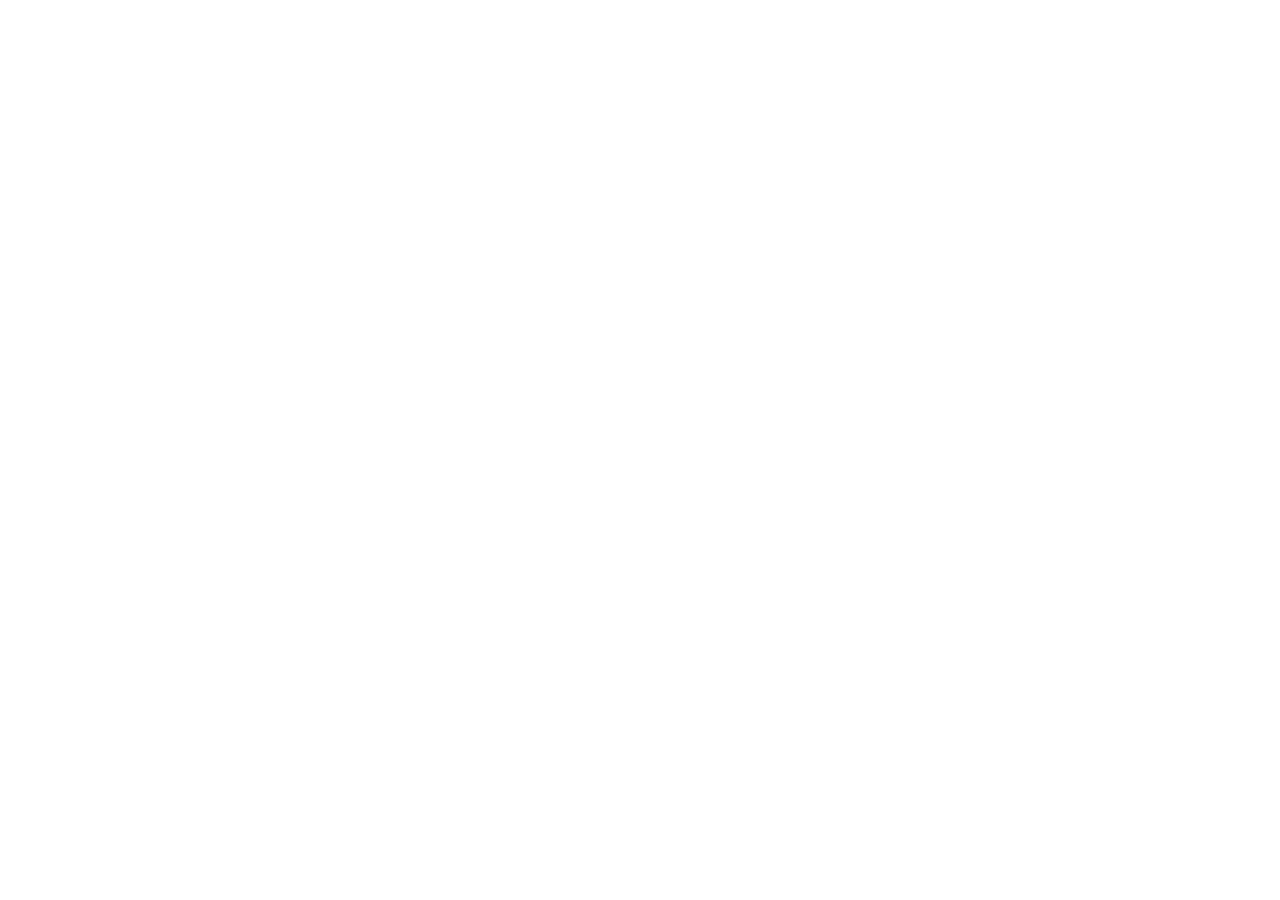
==== commit e063428b: "Fix asset paths for GitHub Pages deployment" ====
--- a/docs/index.html
+++ b/docs/index.html
@@ -11,8 +11,8 @@
     <link rel="preconnect" href="https://fonts.googleapis.com" />
     <link rel="preconnect" href="https://fonts.gstatic.com" crossorigin />
     <link href="https://fonts.googleapis.com/css2?family=Playfair+Display:wght@500;700&family=Open+Sans:wght@400;600&display=swap" rel="stylesheet" />
-    <script type="module" crossorigin src="/assets/index-DxJXKD4n.js"></script>
-    <link rel="stylesheet" crossorigin href="/assets/index-C73P17B5.css">
+    <script type="module" crossorigin src="/art_portfolio/assets/index-DxJXKD4n.js"></script>
+    <link rel="stylesheet" crossorigin href="/art_portfolio/assets/index-C73P17B5.css">
     <script src="/__manus__/debug-collector.js" defer></script>
   </head>
 
